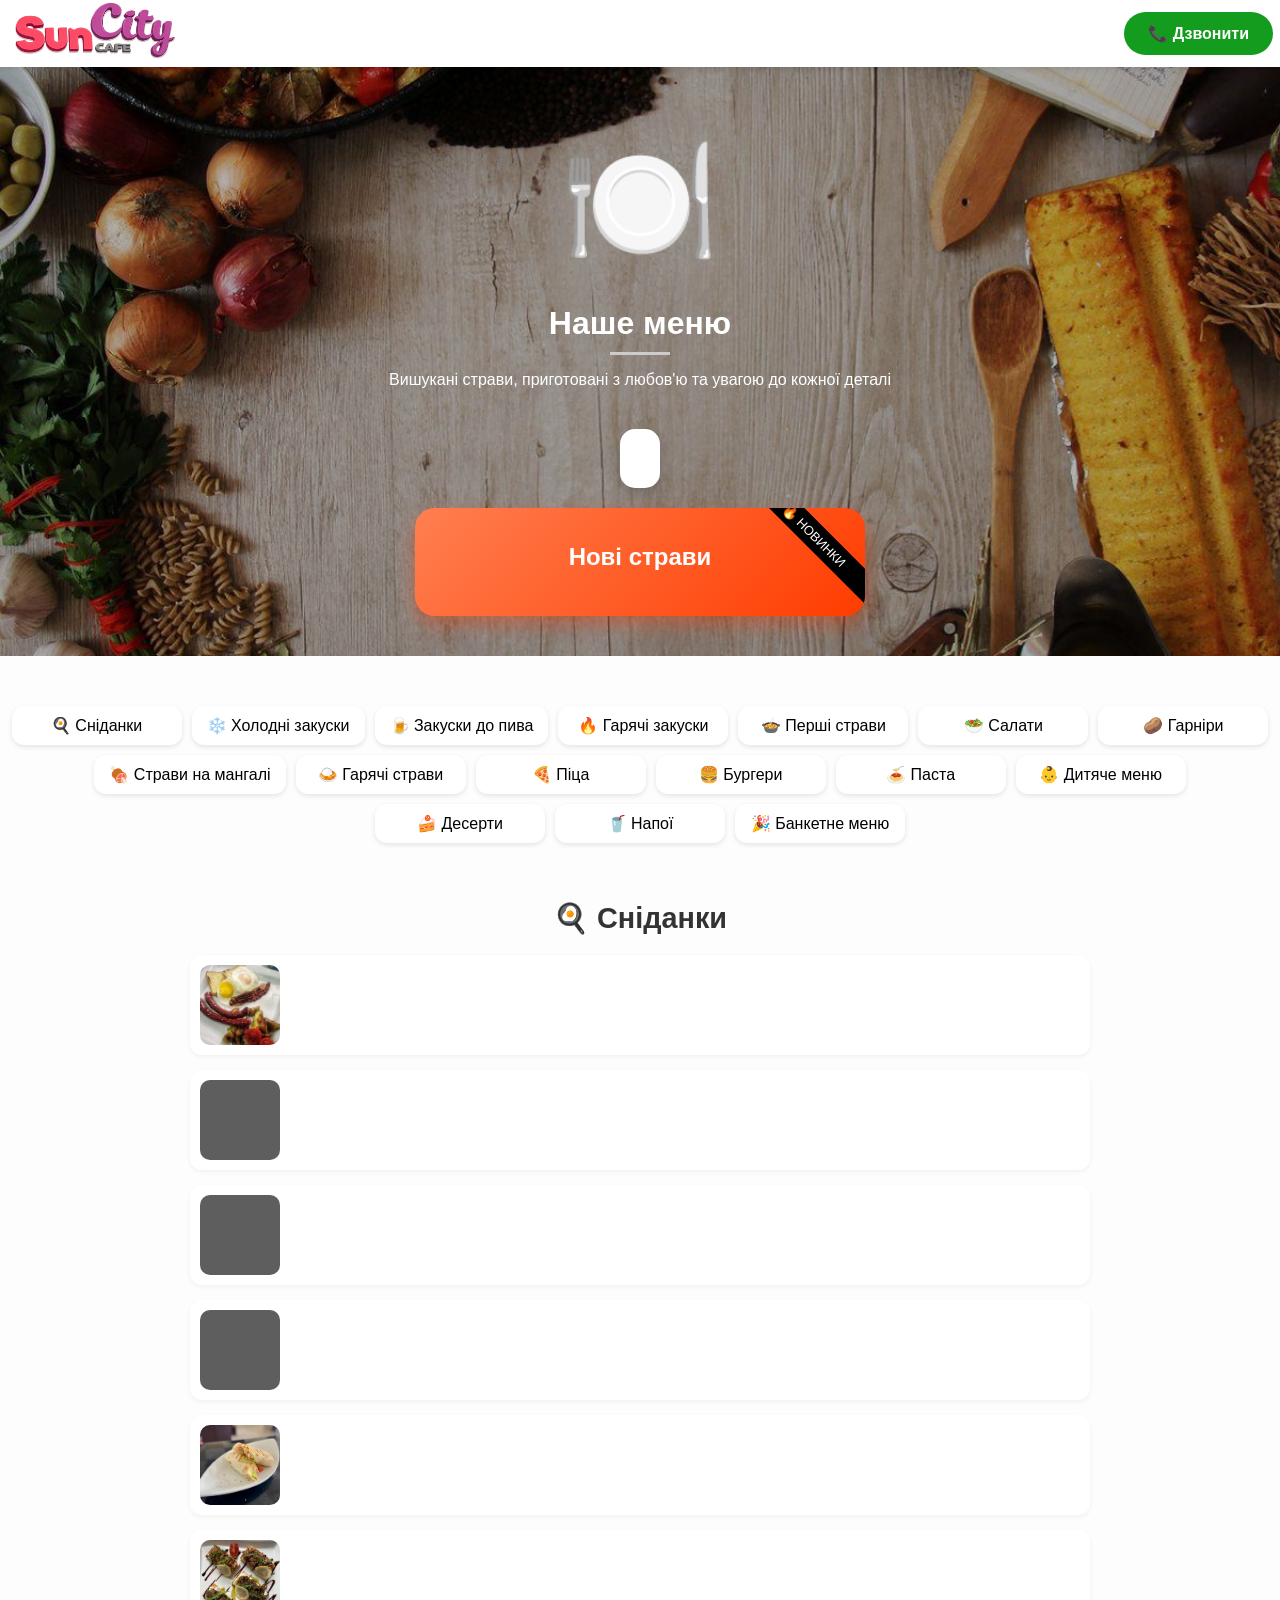
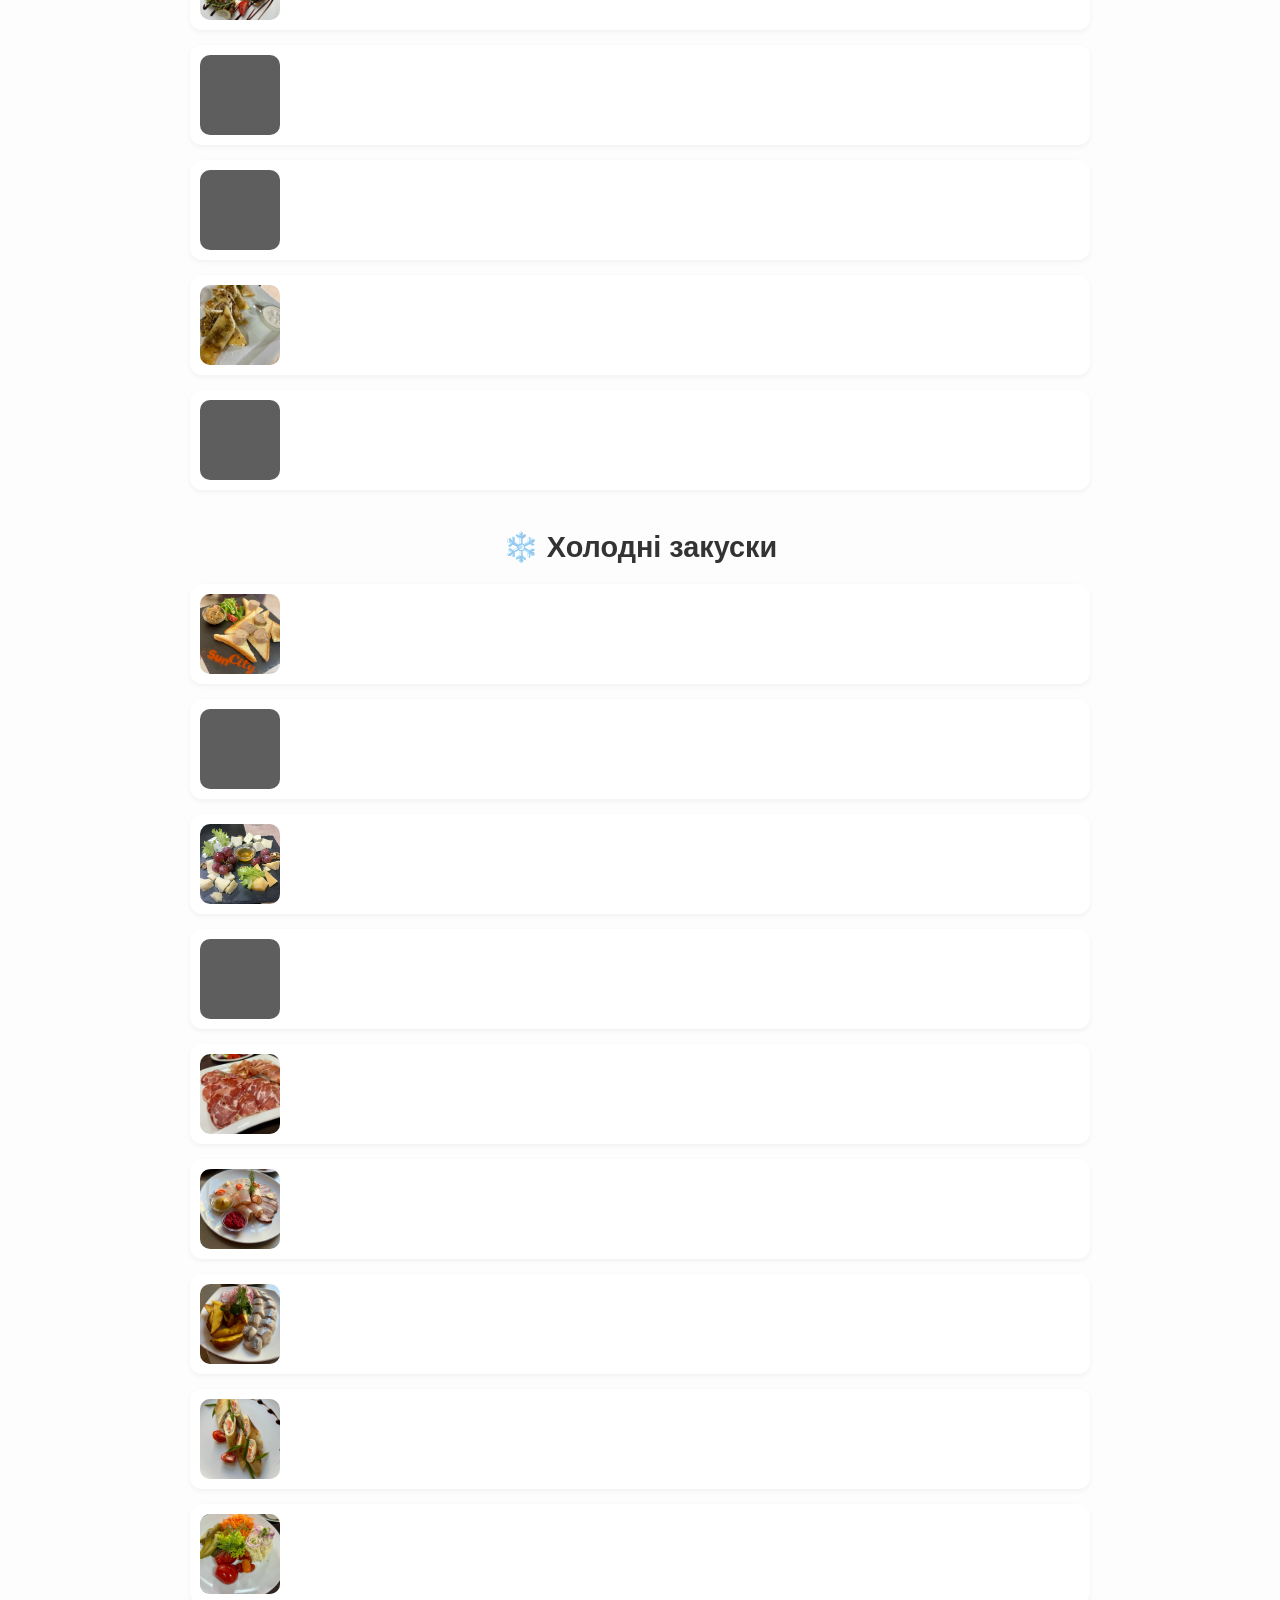
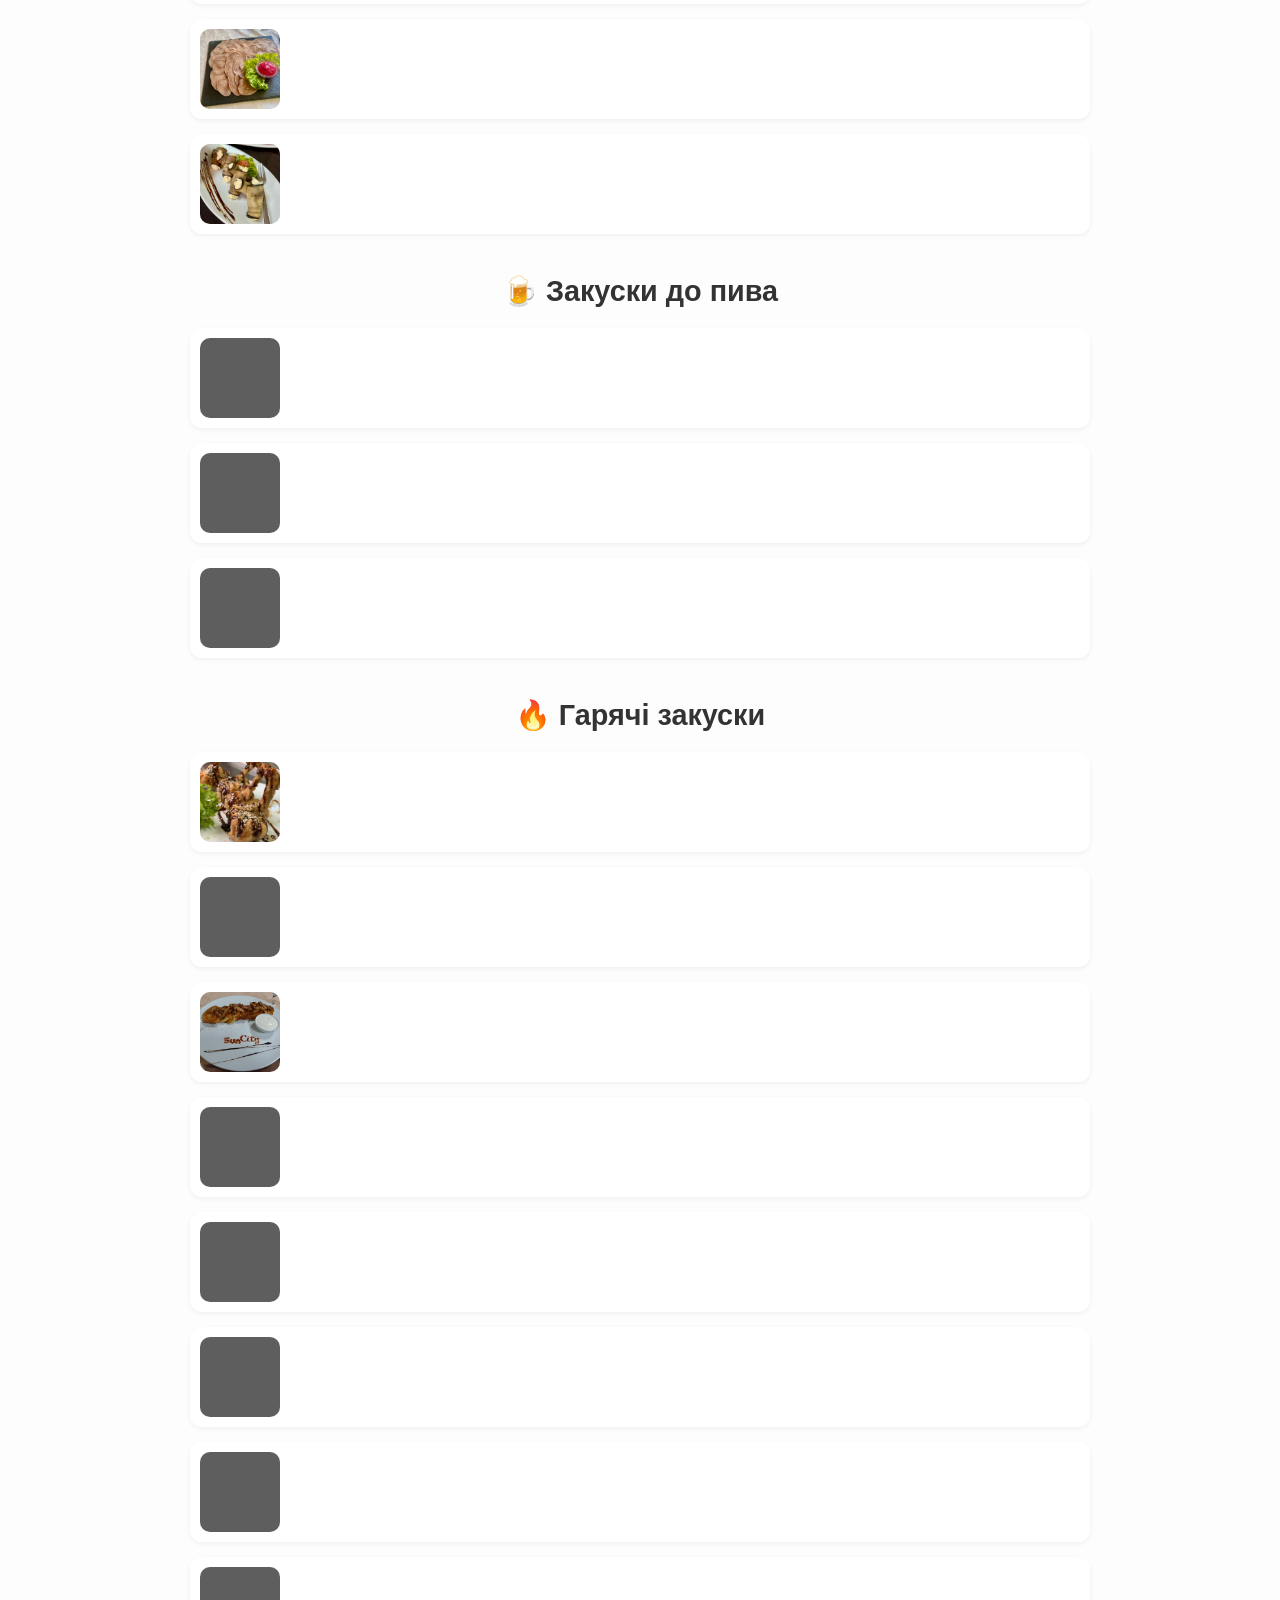
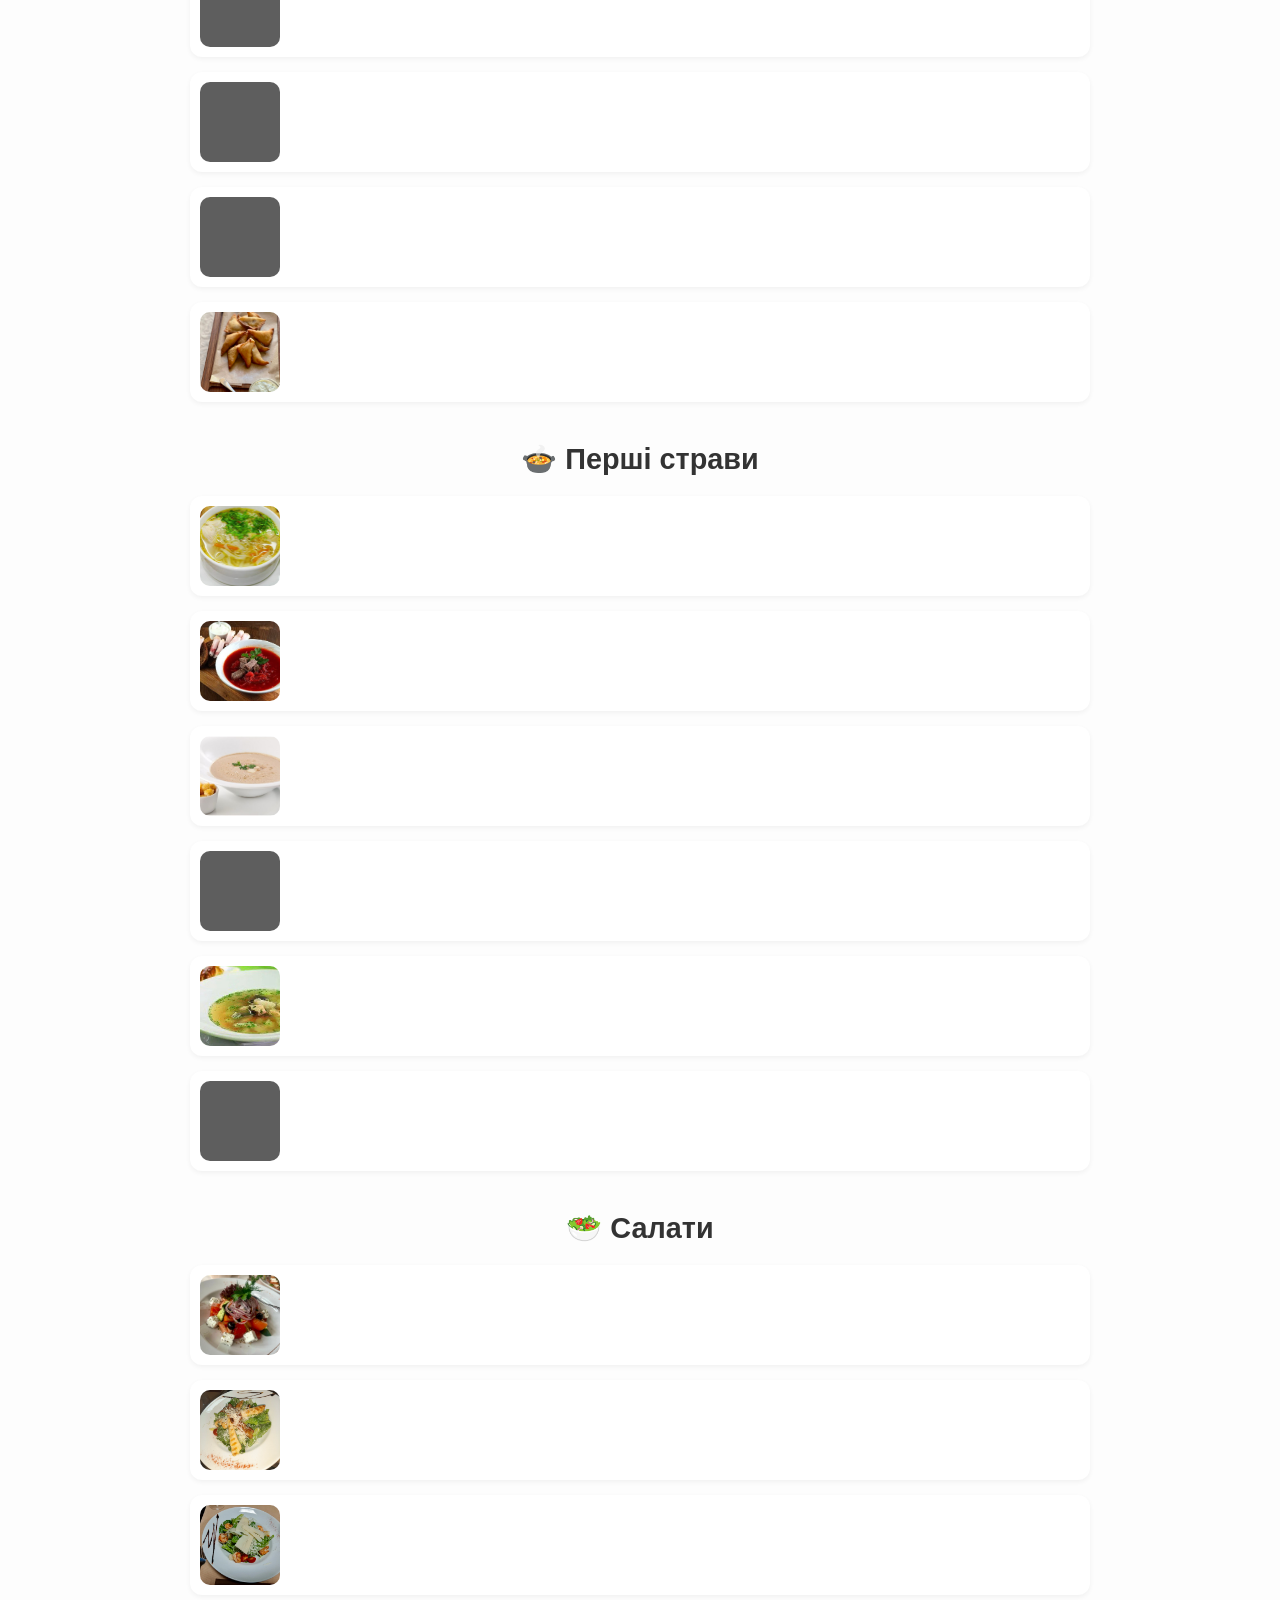
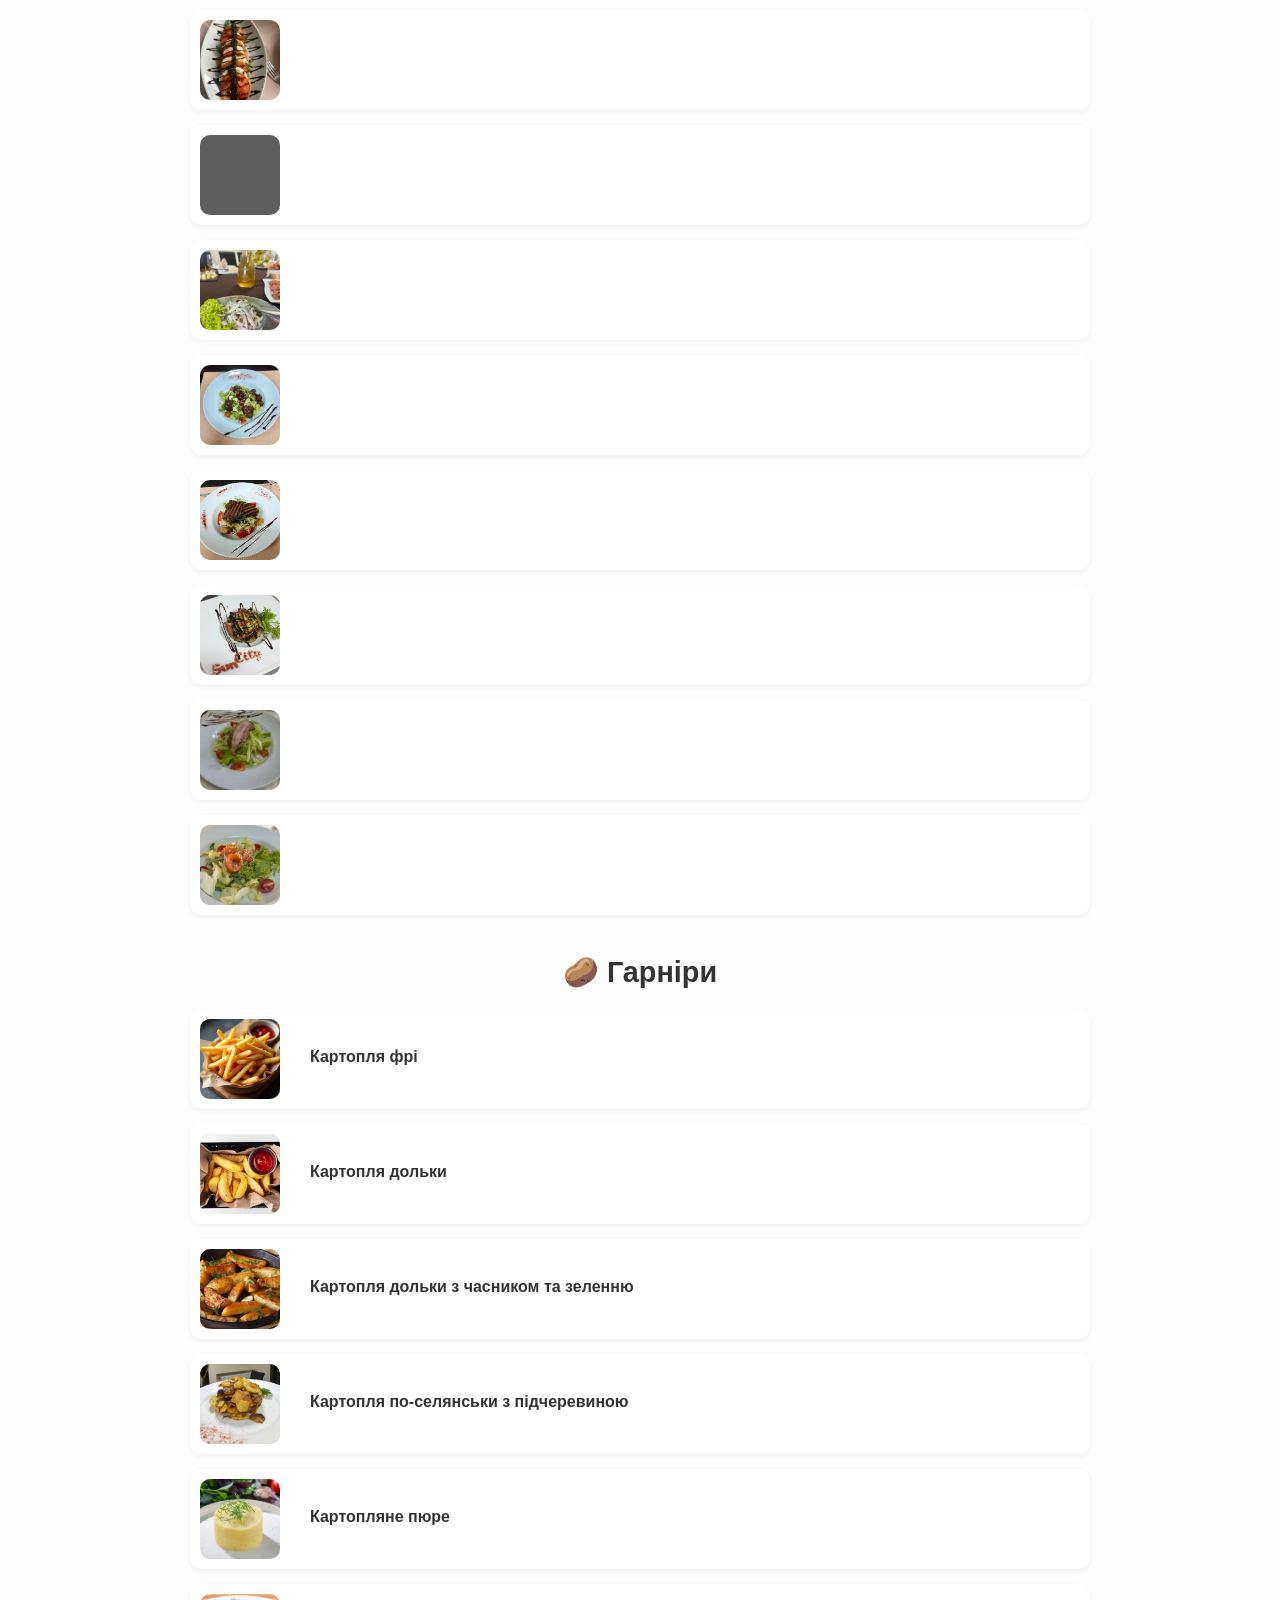
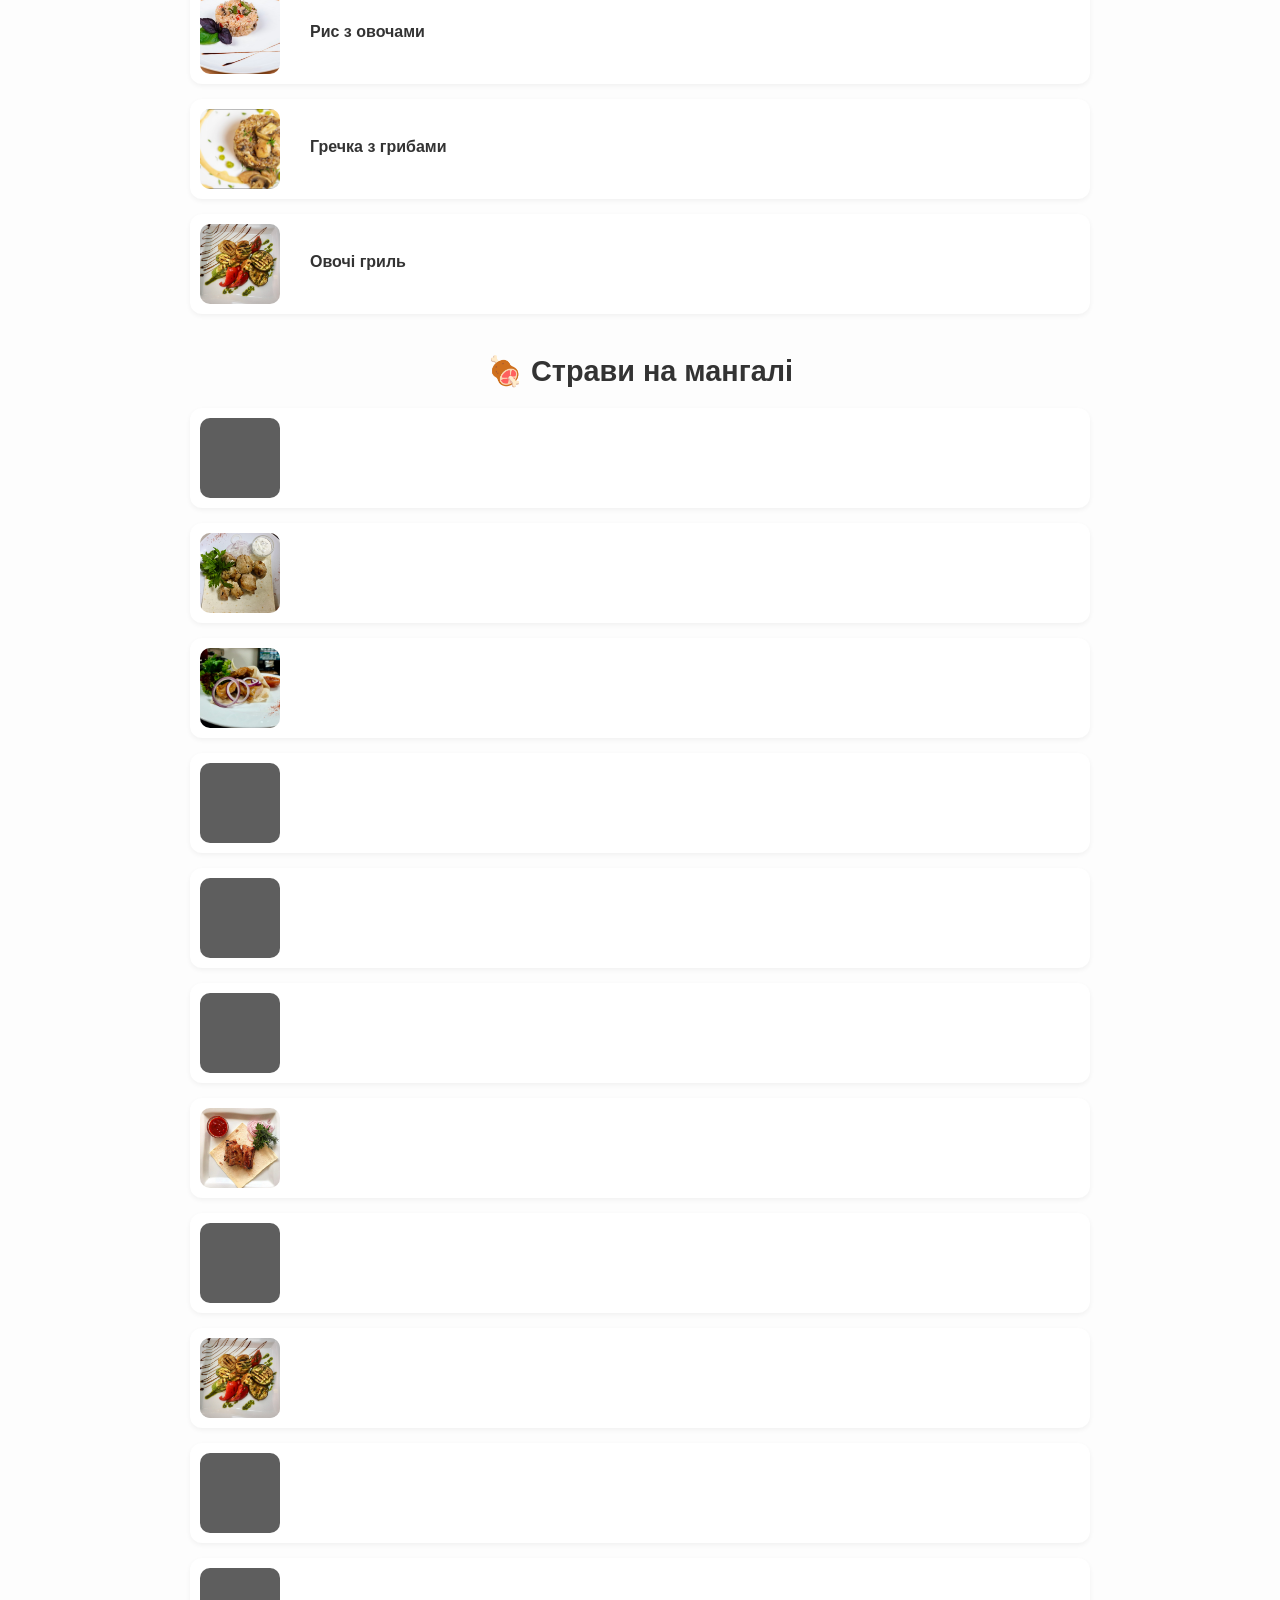
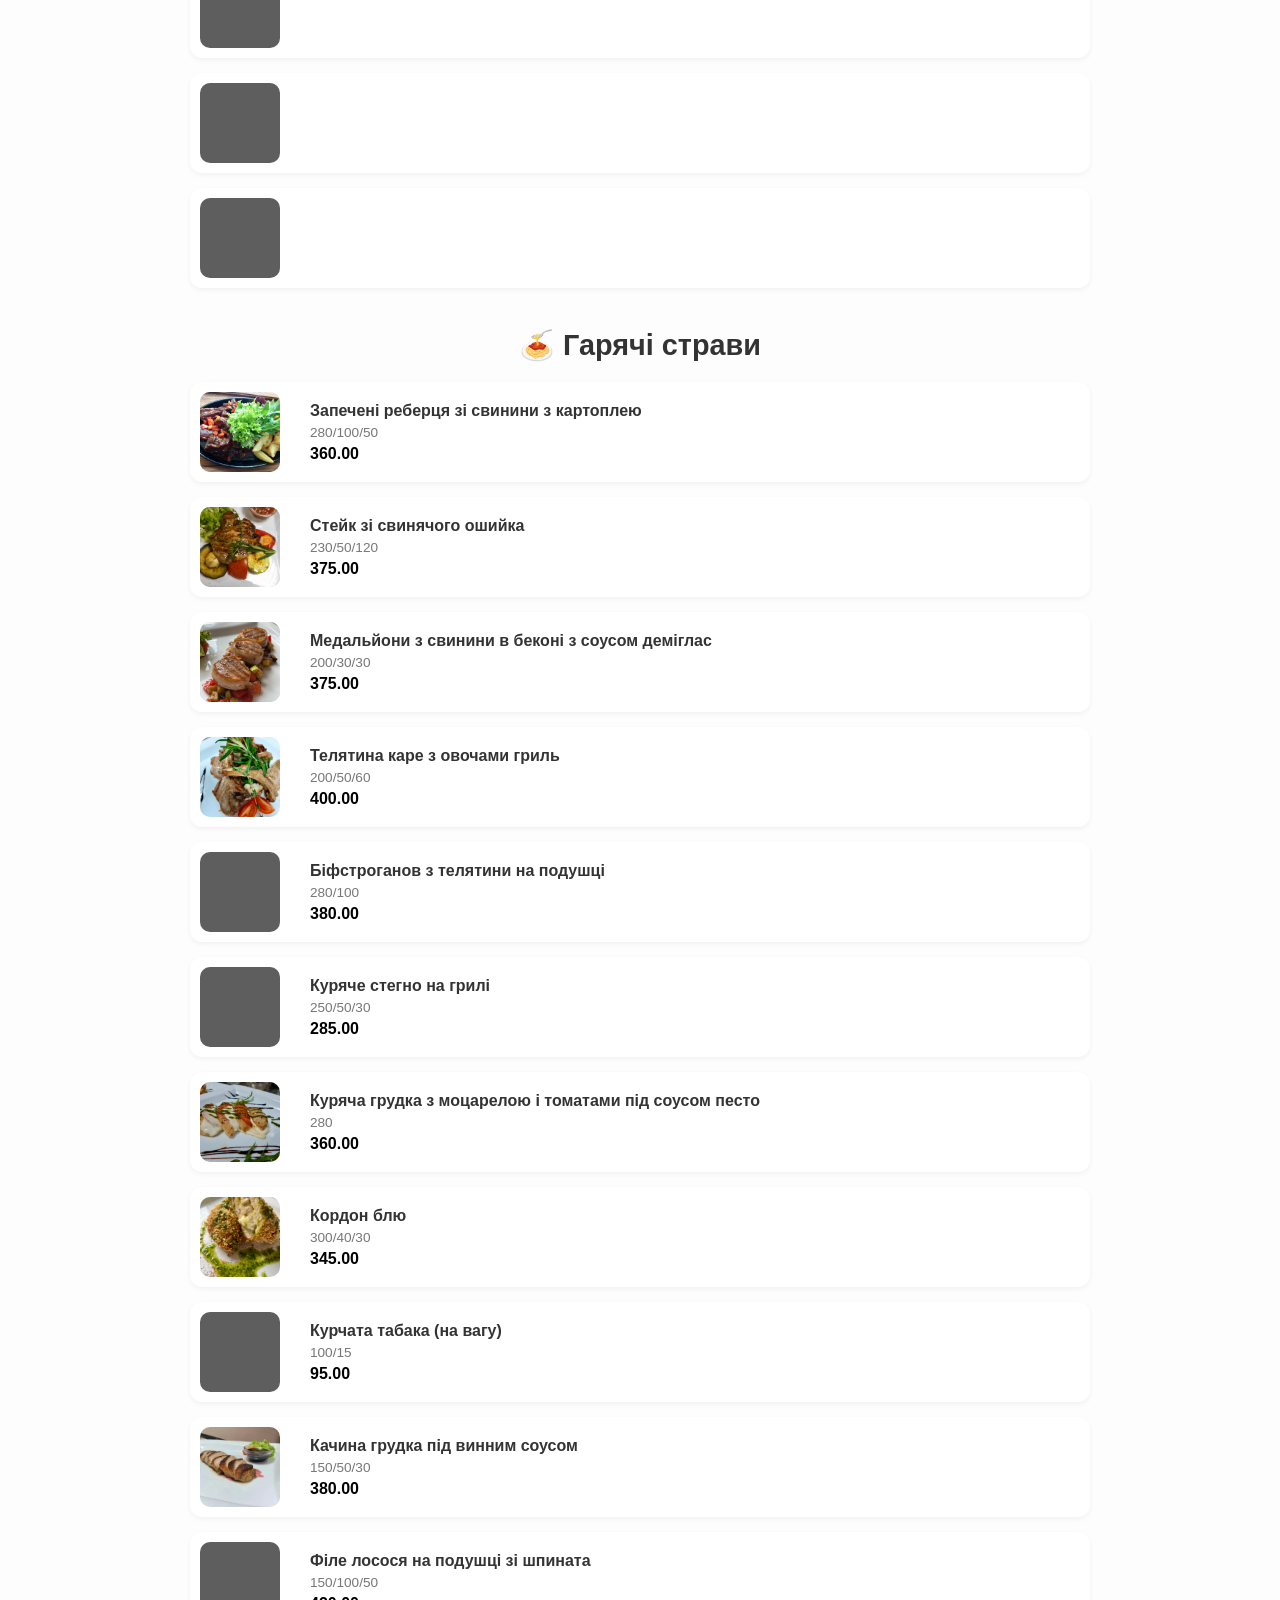
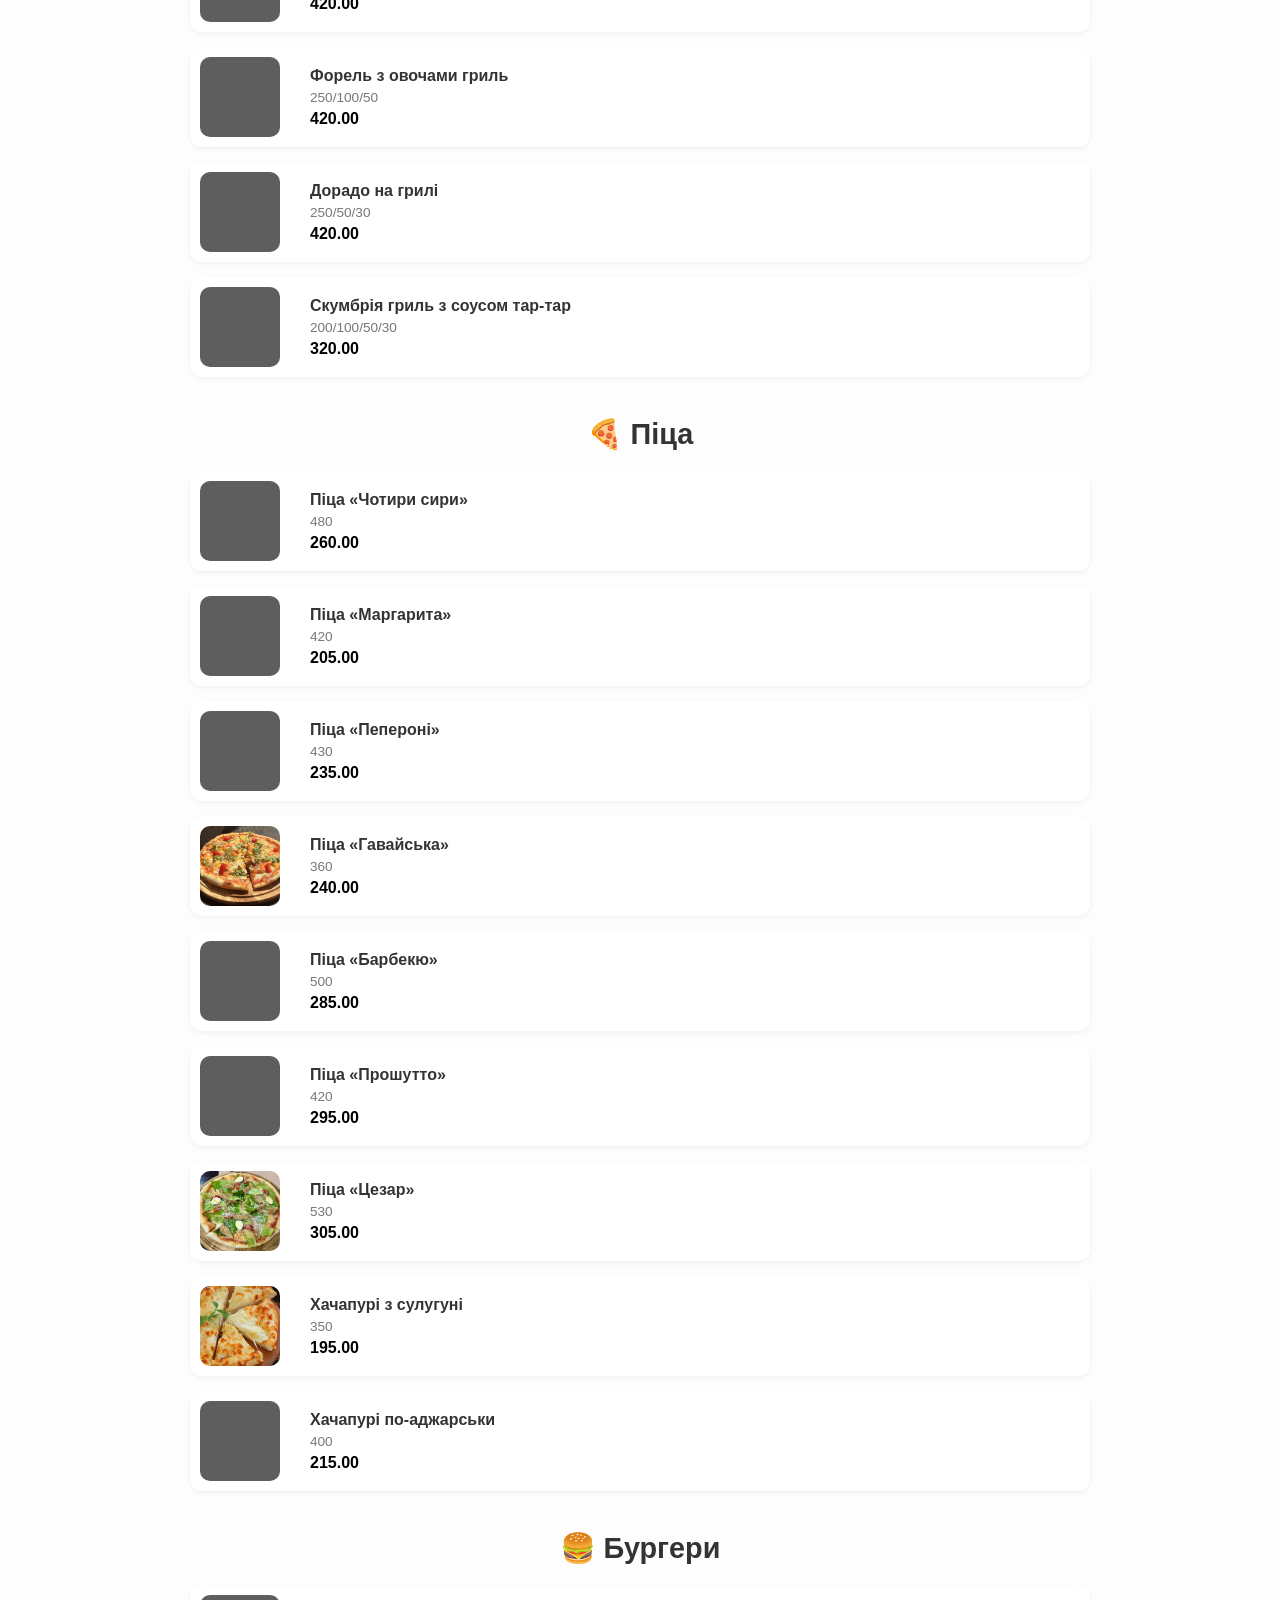
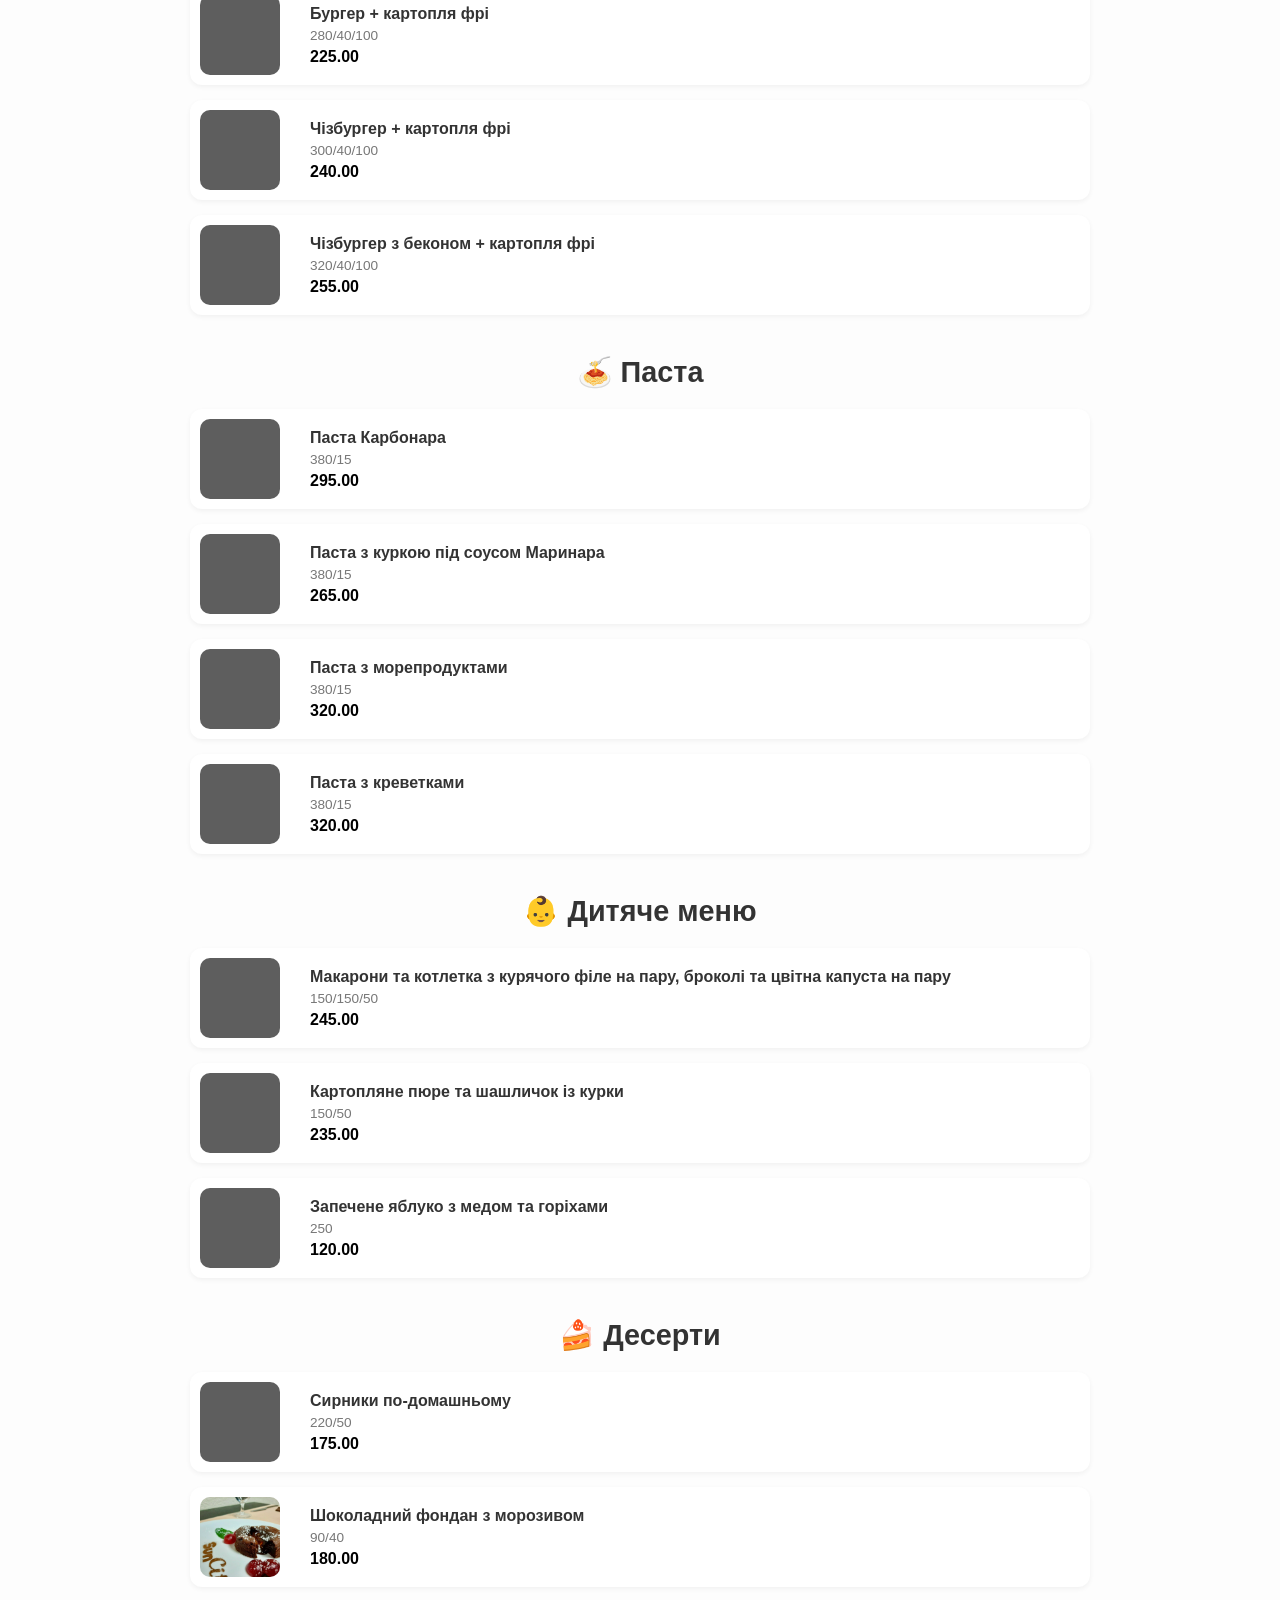
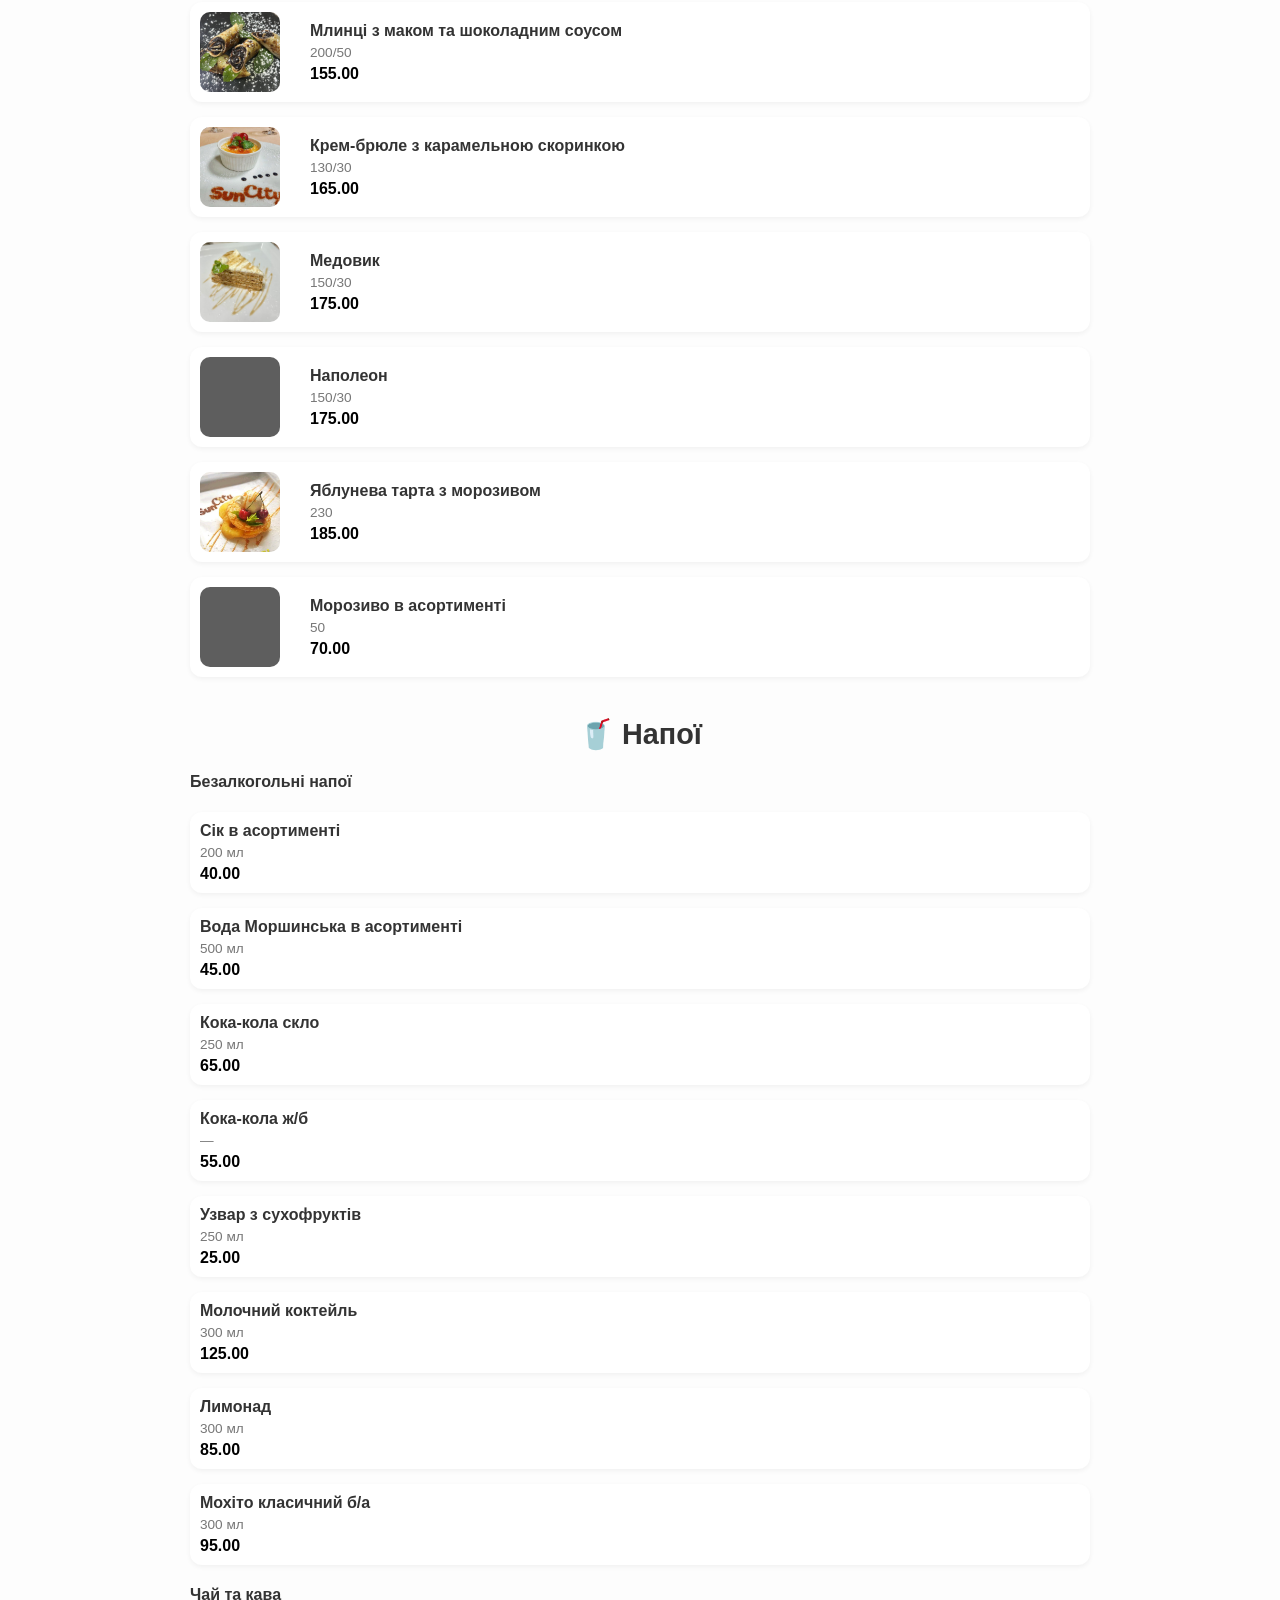
==== menu.html @ d8976145 "Add files via upload" ====
<!DOCTYPE html>
<html lang="uk">
<head>
  <meta charset="UTF-8">
  <meta name="viewport" content="width=device-width, initial-scale=1.0">
  <title>Sun City Menu</title>

  <link rel="stylesheet" href="style.css">
  <script src="script.js" defer></script>

<style>
  /* ===== Base ===== */
  body {
    font-family: Arial, sans-serif;
    margin: 0;
    padding: 0;
    background: #fdfdfd;
    color: #333;
  }

  .logo {
    font-weight: bold;
    font-size: 1.5rem;
  }

    .btn-call {
      text-decoration: none;
      background: #ff7f50;
      color: #fff;
      padding: 10px 20px;
      border-radius: 6px;
    }

    /* ===== Hero ===== */
    .menu-hero {
      background: #ddd url('images/hall.jpg') center / cover no-repeat;
      height: 300px;
      display: flex;
      justify-content: center;
      align-items: center;
      text-align: center;
      color: #fff;
      position: relative;
    }

    .menu-hero .overlay {
      position: absolute;
      inset: 0;
      background: rgba(0, 0, 0, 0.3);
    }

    .menu-content {
      position: relative;
      z-index: 1;
    }

    .menu-content h1 {
      font-size: 2rem;
      margin-bottom: 10px;
    }

    .menu-divider {
      width: 60px;
      height: 3px;
      background: #ccc;
      margin: 10px auto;
      border: none;
    }

    /* ===== Promo lunch ===== */
    .promo-lunch {
      display: flex;
      justify-content: center;
      margin: 20px;
    }

    .lunch-card {
      background: #fff;
      padding: 20px;
      border-radius: 15px;
      width: 80%;
      max-width: 600px;
      box-shadow: 0 3px 8px rgba(0, 0, 0, 0.1);
      text-align: center;
    }

    .lunch-card h2 {
      margin-bottom: 5px;
    }

    .lunch-card .price {
      font-weight: bold;
      font-size: 1.2rem;
      margin-top: 10px;
    }

    /* ===== Mini cards ===== */
    .mini-cards {
      display: flex;
      flex-wrap: wrap;
      justify-content: center;
      gap: 10px;
      margin: 20px 0;
    }

    .mini-card {
      background: #fff;
      padding: 10px 15px;
      border-radius: 12px;
      cursor: pointer;
      box-shadow: 0 2px 5px rgba(0, 0, 0, 0.1);
      transition: transform 0.2s;
    }

    .mini-card:hover {
      transform: scale(1.05);
    }

    /* ===== Menu ===== */
    .menu-items {
      max-width: 900px;
      margin: 0 auto;
      padding: 0 15px;
    }

    .category {
      margin-bottom: 40px;
    }

    .category h3 {
      font-size: 1.8rem;
      margin-bottom: 20px;
      text-align: center;
    }

    .menu-item {
      display: flex;
      align-items: center;
      background: #fff;
      margin-bottom: 15px;
      padding: 10px;
      border-radius: 12px;
      box-shadow: 0 2px 5px rgba(0, 0, 0, 0.05);
    }

    .menu-item img {
      width: 80px;
      height: 80px;
      border-radius: 10px;
      object-fit: cover;
      margin-right: 15px;
      background: #ccc; /* заглушка */
    }

    .item-info h4 {
      margin: 0 0 5px 0;
    }

    .item-info .weight {
      font-size: 0.85rem;
      color: #777;
      margin-bottom: 5px;
    }

    .item-info .price {
      font-weight: bold;
      font-size: 1rem;
    }

    /* ===== Footer CTA ===== */
    .menu-footer-cta {
      background: #222 url('images/placeholder-footer.jpg') center / cover no-repeat;
      color: #fff;
      text-align: center;
      padding: 60px 20px;
    }

    .menu-footer-cta h2 {
      font-size: 2rem;
      font-weight: 700;
      margin-bottom: 15px;
    }

    .menu-footer-cta p {
      font-size: 1rem;
      margin-bottom: 25px;
    }

    .menu-footer-cta .btn {
      text-decoration: none;
      border-radius: 6px;
      padding: 12px 30px;
      margin: 0 5px;
      display: inline-block;
    }

    .menu-footer-cta .btn-primary {
      background: #ff7f50;
      color: #fff;
    }

    .menu-footer-cta .btn-outline {
      border: 2px solid #fff;
      color: #fff;
      background: transparent;
    }

   /* ===== Mobile ===== */
@media (max-width: 768px) {
  .menu-item {
    flex-direction: row; /* горизонтально */
    align-items: center;
    gap: 10px;           /* отступ между картинкой и информацией */
    padding: 10px;
  }

  .menu-item img {
    width: 100px;       /* чуть больше для мобильного */
    height: 100px;
    margin: 0;          /* убираем нижний margin */
  }

  .item-info {
    display: flex;
    flex-direction: column; /* инфа под инфой справа от картинки */
    justify-content: center;
  }

  .item-info h4 {
    font-size: 1rem;
    margin-bottom: 5px;
  }

  .item-info .weight {
    font-size: 0.85rem;
    color: #777;
    margin-bottom: 5px;
  }

  .item-info .price {
    font-weight: bold;
    font-size: 1rem;
  }
.mini-cards {
   flex-direction: column;
    align-items: center; } 
  }
  /* Обёртка */
.complex-wrapper {
  display: flex;
  justify-content: center;
  gap: 20px;
  flex-wrap: wrap;
  margin-top: 20px;
}

/* Новинки — яркая карточка */
.new-items-card {
  position: relative;
  background: linear-gradient(135deg, #ff7f50, #ff3c00);
  color: #fff;
  padding: 25px;
  border-radius: 20px;
  max-width: 400px;
  width: 100%;
  box-shadow: 0 8px 20px rgba(255, 60, 0, 0.4);
  text-align: center;
  overflow: hidden;
}

/* Бейдж */
.new-items-card .badge {
  position: absolute;
  top: 15px;
  right: -40px;
  background: #000;
  color: #fff;
  padding: 5px 50px;
  font-size: 0.8rem;
  transform: rotate(45deg);
}

/* Текст */
.new-items-card h2 {
  margin-top: 10px;
  font-size: 1.5rem;
}

.new-items-card .price {
  font-weight: bold;
  font-size: 1.3rem;
  margin-top: 10px;
}

/* Hover эффект */
.new-items-card:hover {
  transform: scale(1.05);
  transition: 0.3s;
}

/* 📱 Мобилка */
@media (max-width: 768px) {
  .complex-wrapper {
    flex-direction: column;
    align-items: center;
  }
}
 </style>
</head>   
<body> 
 <header> 
 <div class="logo">
   <img src="images/logo.jpg" alt="SUN CITY">
  </div>
 <a href="tel:0689346464" class="btn-call">📞 Дзвонити</a>
</header> 
<!-- Hero / Наше меню -->
<section class="menu-hero">
  <div class="overlay"></div>

  <div class="menu-content">
    <div class="icon">🍽️</div>
    <h1>Наше меню</h1>
    <hr class="menu-divider">
    <p>Вишукані страви, приготовані з любов'ю та увагою до кожної деталі</p>

    <!-- ОБЁРТКА ДЛЯ 2 КАРТОЧЕК -->
    <div class="complex-wrapper">

      <!-- Комплексный обед -->
      <div class="complex-lunch-card" data-id="complex-lunch">
        <h2></h2>
        <p class="composition"></p>
        <p class="price"></p>
      </div>

      <!-- Новинки -->
      <div class="new-items-card">
        <div class="badge">🔥 НОВИНКИ</div>
        <h2>Нові страви</h2>
        <div class="new-items-list"></div>
      </div>

    </div>

  </div>
</section>




<style>
/* Hero фон уже есть, overlay для затемнения */
.menu-hero {
  background: #ddd url('images/hall.jpg') center/cover no-repeat;
  height: auto;
  padding: 60px 20px 40px 20px; /* чтобы была высота и место под карточку */
  display: flex;
  justify-content: center;
  align-items: flex-start; /* начало сверху */
  text-align: center;
  color: #fff;
  position: relative;
}

.menu-content {
  position: relative;
  z-index: 1;
  max-width: 900px; /* чтобы не растягивалось */
  margin: 0 auto;
}

.complex-lunch-card {
  background: #fff; /* белый фон */
  color: #000;      /* текст чёрный */
  padding: 20px;
  border-radius: 15px;
  max-width: 400px;
  margin: 20px auto 0 auto; /* центрирование и отступ сверху */
  box-shadow: 0 4px 12px rgba(0,0,0,0.2);
}
.complex-lunch-card h2 {
  margin: 0 0 10px 0;
}
.complex-lunch-card .price {
  font-weight: bold;
  font-size: 1.2rem;
  margin-top: 10px;
}
.new-items-list {
  margin-top: 15px;
}

.new-item {
  display: flex;
  justify-content: space-between;
  align-items: center;
  padding: 10px 0;
  border-bottom: 1px solid rgba(255,255,255,0.3);
}

.new-item .left {
  flex: 2;
  text-align: left;
}

.new-item .center {
  flex: 1;
  text-align: center;
  opacity: 0.8;
}

.new-item .right {
  flex: 1;
  text-align: right;
  font-weight: bold;
}
</style> 
<div class="mini-cards-wrapper">

  <!-- Левая стрелка 
  <button class="scroll-arrow left" aria-label="Scroll left">‹</button>-->

  <!-- Ряд мини-карточек -->
  <div class="mini-cards">
    <div class="mini-card" onclick="document.getElementById('breakfast').scrollIntoView({behavior: 'smooth'})">🍳 Сніданки</div>
    <div class="mini-card" onclick="document.getElementById('cold-snacks').scrollIntoView({behavior: 'smooth'})">❄️ Холодні закуски</div>
    <div class="mini-card" onclick="document.getElementById('beer-snacks').scrollIntoView({behavior: 'smooth'})">🍺 Закуски до пива</div>
    <div class="mini-card" onclick="document.getElementById('hot-snacks').scrollIntoView({behavior: 'smooth'})">🔥 Гарячі закуски</div>
    <div class="mini-card" onclick="document.getElementById('soups').scrollIntoView({behavior: 'smooth'})">🍲 Перші страви</div>
    <div class="mini-card" onclick="document.getElementById('salads').scrollIntoView({behavior: 'smooth'})">🥗 Салати</div>
    <div class="mini-card" onclick="document.getElementById('garnish').scrollIntoView({behavior: 'smooth'})">🥔 Гарніри</div>
    <div class="mini-card" onclick="document.getElementById('grill').scrollIntoView({behavior: 'smooth'})">🍖 Страви на мангалі</div>
    <div class="mini-card" onclick="document.getElementById('hotdishes').scrollIntoView({behavior: 'smooth'})">🍛 Гарячі страви</div>
    <div class="mini-card" onclick="document.getElementById('pizza').scrollIntoView({behavior: 'smooth'})">🍕 Піца</div>
    <div class="mini-card" onclick="document.getElementById('burgers').scrollIntoView({behavior: 'smooth'})">🍔 Бургери</div>
    <div class="mini-card" onclick="document.getElementById('pasta').scrollIntoView({behavior: 'smooth'})">🍝 Паста</div>
    <div class="mini-card" onclick="document.getElementById('kids').scrollIntoView({behavior: 'smooth'})">👶 Дитяче меню</div>
    <div class="mini-card" onclick="document.getElementById('desserts').scrollIntoView({behavior: 'smooth'})">🍰 Десерти</div>
    <div class="mini-card" onclick="document.getElementById('drinks').scrollIntoView({behavior: 'smooth'})">🥤 Напої</div>
    <div class="mini-card" onclick="document.getElementById('banquet').scrollIntoView({behavior: 'smooth'})">🎉 Банкетне меню</div>
  </div>

  <!-- Правая стрелка 
  <button class="scroll-arrow right" aria-label="Scroll right">›</button>-->

  <!-- Фейковый скроллбар -->
  <div class="fake-scrollbar">
    <div class="fake-thumb"></div>
  </div>
<script>
document.addEventListener("DOMContentLoaded", () => {
  const container = document.querySelector(".mini-cards");
  const scrollbar = document.querySelector(".fake-scrollbar");
  const thumb = document.querySelector(".fake-thumb");

  function updateThumb() {
    const visibleRatio = container.clientWidth / container.scrollWidth;
    const thumbWidth = Math.max(visibleRatio * scrollbar.clientWidth, 30);

    thumb.style.width = thumbWidth + "px";

    const maxScrollLeft = container.scrollWidth - container.clientWidth;
    const maxThumbLeft = scrollbar.clientWidth - thumbWidth;

    const scrollRatio = container.scrollLeft / maxScrollLeft;
    thumb.style.left = scrollRatio * maxThumbLeft + "px";
  }

  container.addEventListener("scroll", updateThumb);
  window.addEventListener("resize", updateThumb);

  updateThumb();
});
</script>

</div>


<!-- Menu Items -->
<section class="menu-items">
<!-- 🍳 Сніданки -->
<article class="category" id="breakfast">
  <h3>🍳 Сніданки</h3>

  <div class="menu-list">

    <div class="menu-item" data-id="breakfast-1">
      <img src="images/Яєчня по англійській.jpg" alt="Яєчня по-англійськи" loading="lazy">
      <div class="item-info">
        <h4 class="item-title"></h4>
        <p class="weight"></p>
        <p class="price"></p>
      </div>
    </div>

    <div class="menu-item" data-id="breakfast-2">
      <img src="images/placeholder.jpg" alt="Омлет з двох яєць" loading="lazy">
      <div class="item-info">
        <h4 class="item-title"></h4>
        <p class="weight"></p>
        <p class="price"></p>
      </div>
    </div>

   <div class="menu-item" data-id="breakfast-3">
      <img src="images/placeholder.jpg" alt="Ліниві вареники (солодкі)" loading="lazy">
      <div class="item-info">
        <h4 class="item-title"></h4>
        <p class="weight"></p>
        <p class="price"></p>
      </div>
    </div>

    <div class="menu-item" data-id="breakfast-4">
      <img src="images/placeholder.jpg" alt="Тост з куркою гриль та яйцем пашот" loading="lazy">
      <div class="item-info">
        <h4 class="item-title"></h4>
        <p class="weight"></p>
        <p class="price"></p>
      </div>
    </div>

    <div class="menu-item" data-id="breakfast-5">
      <img src="images/Рол з куркою та овочами.jpg" alt="Рол з куркою та овочами" loading="lazy">
      <div class="item-info">
        <h4 class="item-title"></h4>
        <p class="weight"></p>
        <p class="price"></p>
      </div>
    </div>

    <div class="menu-item" data-id="breakfast-6">
      <img src="images/Дует Брускет.jpg" alt="Дует брускет" loading="lazy">
      <div class="item-info">
        <h4 class="item-title"></h4>
        <p class="weight"></p>
        <p class="price"></p>
      </div>
    </div>

    <div class="menu-item" data-id="breakfast-7">
      <img src="images/placeholder.jpg" alt="Млинці з джемом" loading="lazy">
      <div class="item-info">
        <h4 class="item-title"></h4>
        <p class="weight"></p>
        <p class="price"></p>
      </div>
    </div>

    <div class="menu-item" data-id="breakfast-8">
      <img src="images/placeholder.jpg" alt="Млинці з яблуками" loading="lazy">
      <div class="item-info">
        <h4 class="item-title"></h4>
        <p class="weight"></p>
        <p class="price"></p>
      </div>
    </div>

    <div class="menu-item" data-id="breakfast-9">
      <img src="images/Млинці з сиром.jpg" alt="Млинці з сиром" loading="lazy">
      <div class="item-info">
        <h4 class="item-title"></h4>
        <p class="weight"></p>
        <p class="price"></p>
      </div>
    </div>

    <div class="menu-item" data-id="breakfast-10">
      <img src="images/placeholder.jpg" alt="Хліб" loading="lazy">
      <div class="item-info">
        <h4 class="item-title"></h4>
        <p class="weight"></p>
        <p class="price"></p>
      </div>
    </div>

  </div>
</article>


<!-- ❄️ Холодні закуски -->
<article class="category" id="cold-snacks">
  <h3>❄️ Холодні закуски</h3>

  <div class="menu-item" data-id="cold-snacks-1">
    <img src="images/Парфе з качиної печінки.jpg" alt="Парфе з качиної печінки" loading="lazy">
    <div class="item-info">
      <h4></h4>
      <p class="weight"></p>
      <p class="price"></p>
    </div>
  </div>

  <div class="menu-item" data-id="cold-snacks-2">
    <img src="images/placeholder.jpg" alt="Тар-тар з лосося" loading="lazy">
    <div class="item-info">
      <h4></h4>
      <p class="weight"></p>
      <p class="price"></p>
    </div>
  </div>

  <div class="menu-item" data-id="cold-snacks-3">
    <img src="images/Сирна Європа.jpg" alt="Сирна Європа" loading="lazy">
    <div class="item-info">
      <h4></h4>
      <p class="weight"></p>
      <p class="price"></p>
    </div>
  </div>

  <div class="menu-item" data-id="cold-snacks-4">
    <img src="images/placeholder.jpg" alt="Сирна Україна" loading="lazy">
    <div class="item-info">
      <h4></h4>
      <p class="weight"></p>
      <p class="price"></p>
    </div>
  </div>

  <div class="menu-item" data-id="cold-snacks-5">
    <img src="images/Мʼясна Європа.jpg" alt="М’ясна Європа" loading="lazy">
    <div class="item-info">
      <h4></h4>
      <p class="weight"></p>
      <p class="price"></p>
    </div>
  </div>

  <div class="menu-item" data-id="cold-snacks-6">
    <img src="images/Асорті сала.jpg" alt="Асорті з сала" loading="lazy">
    <div class="item-info">
      <h4></h4>
      <p class="weight"></p>
      <p class="price"></p>
    </div>
  </div>

  <div class="menu-item" data-id="cold-snacks-7">
    <img src="images/Оселедець або скумбрія власного посолу.jpg" alt="Оселедець або скумбрія власного посолу  з картоплею та мар. цибулею" loading="lazy">
    <div class="item-info">
      <h4></h4>
      <p class="weight"></p>
      <p class="price"></p>
    </div>
  </div>

  <div class="menu-item" data-id="cold-snacks-8">
    <img src="images/Млинці з лососем.jpg" alt="Млинці з лососем" loading="lazy">
    <div class="item-info">
      <h4></h4>
      <p class="weight"></p>
      <p class="price"></p>
    </div>
  </div>

  <div class="menu-item" data-id="cold-snacks-9">
    <img src="images/Домашні соління.jpg" alt="Домашні соління" loading="lazy">
    <div class="item-info">
      <h4></h4>
      <p class="weight"></p>
      <p class="price"></p>
    </div>
  </div>

  <div class="menu-item" data-id="cold-snacks-10">
    <img src="images/Язик телячий з хроном.jpg" alt="Язик телячий з хроном" loading="lazy">
    <div class="item-info">
      <h4></h4>
      <p class="weight"></p>
      <p class="price"></p>
    </div>
  </div>

  <div class="menu-item" data-id="cold-snacks-11">
    <img src="images/Рулетики з баклажанів.jpg" alt="Рулетики з баклажанів з гострою начинкою" loading="lazy">
    <div class="item-info">
      <h4></h4>
      <p class="weight"></p>
      <p class="price"></p>
    </div>
  </div>
</article>

<!-- 🍺 Закуски до пива -->
<article class="category" id="beer-snacks">
  <h3>🍺 Закуски до пива</h3>

  <div class="menu-item" data-id="beer-snacks-1">
    <img src="images/placeholder.jpg" alt="Ароматні крильця в паніровці" loading="lazy">
    <div class="item-info">
      <h4></h4>
      <p class="weight"></p>
      <p class="price"></p>
    </div>
  </div>

  <div class="menu-item" data-id="beer-snacks-2">
    <img src="images/placeholder.jpg" alt="Курячі нагетси Панко" loading="lazy">
    <div class="item-info">
      <h4></h4>
      <p class="weight"></p>
      <p class="price"></p>
    </div>
  </div>

  <div class="menu-item" data-id="beer-snacks-3">
    <img src="images/placeholder.jpg" alt="Тарілка пивних ласощів" loading="lazy">
    <div class="item-info">
      <h4></h4>
      <p class="weight"></p>
      <p class="price"></p>
    </div>
  </div>
</article>

<!-- 🔥 Гарячі закуски -->
<article class="category" id="hot-snacks">
  <h3>🔥 Гарячі закуски</h3>

  <div class="menu-item" data-id="hot-snacks-1">
    <img src="images/Крильця теріякі.jpg" alt="Крильця теріякі з мікс салатом" loading="lazy">
    <div class="item-info">
      <h4></h4>
      <p class="weight"></p>
      <p class="price"></p>
    </div>
  </div>

  <div class="menu-item" data-id="hot-snacks-2">
    <img src="images/placeholder.jpg" alt="Лаваш з сиром сулугуні" loading="lazy">
    <div class="item-info">
      <h4></h4>
      <p class="weight"></p>
      <p class="price"></p>
    </div>
  </div>

  <div class="menu-item" data-id="hot-snacks-3">
    <img src="images/Деруни з грибамишварками.jpg" alt="Деруни з грибами / шкварками" loading="lazy">
    <div class="item-info">
      <h4></h4>
      <p class="weight"></p>
      <p class="price"></p>
    </div>
  </div>

  <div class="menu-item" data-id="hot-snacks-4">
    <img src="images/placeholder.jpg" alt="Креветки Батерфляй" loading="lazy">
    <div class="item-info">
      <h4></h4>
      <p class="weight"></p>
      <p class="price"></p>
    </div>
  </div>

  <div class="menu-item" data-id="hot-snacks-5">
    <img src="images/placeholder.jpg" alt="Пательня із свіжиною" loading="lazy">
    <div class="item-info">
      <h4></h4>
      <p class="weight"></p>
      <p class="price"></p>
    </div>
  </div>

  <div class="menu-item" data-id="hot-snacks-6">
    <img src="images/placeholder.jpg" alt="Ковбаски на грилі з аджикою та грінками" loading="lazy">
    <div class="item-info">
      <h4></h4>
      <p class="weight"></p>
      <p class="price"></p>
    </div>
  </div>

  <div class="menu-item" data-id="hot-snacks-7">
    <img src="images/placeholder.jpg" alt="Телячий язик на грилі" loading="lazy">
    <div class="item-info">
      <h4></h4>
      <p class="weight"></p>
      <p class="price"></p>
    </div>
  </div>

  <div class="menu-item" data-id="hot-snacks-8">
    <img src="images/placeholder.jpg" alt="Вареники з м’ясом / картоплею та грибами (сметана/шкварки)" loading="lazy">
    <div class="item-info">
      <h4></h4>
      <p class="weight"></p>
      <p class="price"></p>
    </div>
  </div>

  <div class="menu-item" data-id="hot-snacks-9">
    <img src="images/placeholder.jpg" alt="Пельмені у вершково-сирному соусі та печерицями" loading="lazy">
    <div class="item-info">
      <h4></h4>
      <p class="weight"></p>
      <p class="price"></p>
    </div>
  </div>

  <div class="menu-item" data-id="hot-snacks-10">
    <img src="images/placeholder.jpg" alt="Баклажан запечений з моцарелою" loading="lazy">
    <div class="item-info">
      <h4></h4>
      <p class="weight"></p>
      <p class="price"></p>
    </div>
  </div>

  <div class="menu-item" data-id="hot-snacks-11">
    <img src="images/Міні чебуреки.jpg" alt="Міні-чебуреки з соусом Сацикі" loading="lazy">
    <div class="item-info">
      <h4></h4>
      <p class="weight"></p>
      <p class="price"></p>
    </div>
  </div>
</article>

<!-- 🍲 Перші страви -->
<article class="category" id="soups">
  <h3>🍲 Перші страви</h3>

  <div class="menu-item" data-id="soups-1">
    <img src="images/кур.бульйон.jpg" alt="Курячий бульйон з сухариками" loading="lazy">
    <div class="item-info">
      <h4></h4>
      <p class="weight"></p>
      <p class="price"></p>
    </div>
  </div>

  <div class="menu-item" data-id="soups-2">
    <img src="images/борщ.jpg" alt="Борщ український з салом та грінками" loading="lazy">
    <div class="item-info">
      <h4></h4>
      <p class="weight"></p>
      <p class="price"></p>
    </div>
  </div>

  <div class="menu-item" data-id="soups-3">
    <img src="images/крем суп гриби.jpg" alt="Крем-суп грибний" loading="lazy">
    <div class="item-info">
      <h4></h4>
      <p class="weight"></p>
      <p class="price"></p>
    </div>
  </div>

  <div class="menu-item" data-id="soups-4">
    <img src="images/placeholder.jpg" alt="Французький цибулевий суп з тостом" loading="lazy">
    <div class="item-info">
      <h4></h4>
      <p class="weight"></p>
      <p class="price"></p>
    </div>
  </div>

  <div class="menu-item" data-id="soups-5">
    <img src="images/юшка рибна.jpg" alt="Юшка рибна" loading="lazy">
    <div class="item-info">
      <h4></h4>
      <p class="weight"></p>
      <p class="price"></p>
    </div>
  </div>

  <div class="menu-item" data-id="soups-6">
    <img src="images/placeholder.jpg" alt="Томатний суп з морепродуктами" loading="lazy">
    <div class="item-info">
      <h4></h4>
      <p class="weight"></p>
      <p class="price"></p>
    </div>
  </div>
</article>


<!-- 🥗 Салати -->
<article class="category" id="salads">
  <h3>🥗 Салати</h3>

  <div class="menu-item" data-id="salads-1">
    <img src="images/С-т Грецький.jpg" alt="Салат «Грецький»" loading="lazy">
    <div class="item-info">
      <h4></h4>
      <p class="weight"></p>
      <p class="price"></p>
    </div>
  </div>

  <div class="menu-item" data-id="salads-2">
    <img src="images/С-т Цезар з куркою.jpg" alt="Салат «Цезар» з куркою та беконом" loading="lazy">
    <div class="item-info">
      <h4></h4>
      <p class="weight"></p>
      <p class="price"></p>
    </div>
  </div>

  <div class="menu-item" data-id="salads-3">
    <img src="images/С-т Цезар з креветками.jpg" alt="Салат «Цезар» з тигровими креветками" loading="lazy">
    <div class="item-info">
      <h4></h4>
      <p class="weight"></p>
      <p class="price"></p>
    </div>
  </div>

  <div class="menu-item" data-id="salads-4">
    <img src="images/С-т Капрезе.jpg" alt="Салат «Капрезе»" loading="lazy">
    <div class="item-info">
      <h4></h4>
      <p class="weight"></p>
      <p class="price"></p>
    </div>
  </div>

  <div class="menu-item" data-id="salads-5">
    <img src="images/placeholder.jpg" alt="Томати з бринзою та базиліком" loading="lazy">
    <div class="item-info">
      <h4></h4>
      <p class="weight"></p>
      <p class="price"></p>
    </div>
  </div>

  <div class="menu-item" data-id="salads-6">
    <img src="images/С-т Мисливець.jpg" alt="Салат «Мисливець»" loading="lazy">
    <div class="item-info">
      <h4></h4>
      <p class="weight"></p>
      <p class="price"></p>
    </div>
  </div>

  <div class="menu-item" data-id="salads-7">
    <img src="images/С-т з курячої печінки.jpg" alt="Теплий салат з курячою печінкою" loading="lazy">
    <div class="item-info">
      <h4></h4>
      <p class="weight"></p>
      <p class="price"></p>
    </div>
  </div>

  <div class="menu-item" data-id="salads-8">
    <img src="images/С-т теплий з мікс овочами і телятиною.jpg" alt="Теплий салат з мікс овочами та телятиною гриль" loading="lazy">
    <div class="item-info">
      <h4></h4>
      <p class="weight"></p>
      <p class="price"></p>
    </div>
  </div>

  <div class="menu-item" data-id="salads-9">
    <img src="images/С-т з овочів гриль.jpg" alt="Теплий салат з овочів гриль" loading="lazy">
    <div class="item-info">
      <h4></h4>
      <p class="weight"></p>
      <p class="price"></p>
    </div>
  </div>

  <div class="menu-item" data-id="salads-10">
    <img src="images/С-т теплий SunCity.jpg" alt="Теплий салат SunCity" loading="lazy">
    <div class="item-info">
      <h4></h4>
      <p class="weight"></p>
      <p class="price"></p>
    </div>
  </div>

  <div class="menu-item" data-id="salads-11">
    <img src="images/Мікс салат з лососем і каперсами.jpg" alt="Мікс салат з лососем та каперсами" loading="lazy">
    <div class="item-info">
      <h4></h4>
      <p class="weight"></p>
      <p class="price"></p>
    </div>
  </div>

</article>
<!-- 🥔 Гарніри -->
<article class="category" id="garnish">
  <h3>🥔 Гарніри</h3>

  <div class="menu-item" data-id="garnish-1">
    <img src="images/фрі.jpg" alt="Картопля фрі " loading="lazy">
    <div class="item-info">
      <h4>Картопля фрі</h4>
      <p class="weight"></p>
      <p class="price"></p>
    </div>
  </div>

  <div class="menu-item" data-id="garnish-2">
    <img src="images/Картопля дольки.jpg" alt="Картопля дольки" loading="lazy">
    <div class="item-info">
      <h4>Картопля дольки</h4>
      <p class="weight"></p>
      <p class="price"></p>
    </div>
  </div>

  <div class="menu-item" data-id="garnish-3">
    <img src="images/дольки часник.jpg" alt="Картопля дольки з часником та зеленню" loading="lazy">
    <div class="item-info">
      <h4>Картопля дольки з часником та зеленню</h4>
      <p class="weight"></p>
      <p class="price"></p>
    </div>
  </div>

  <div class="menu-item" data-id="garnish-4">
    <img src="images/Картопля по селянському з під черевеною.jpg" alt="Картопля по-селянськи з підчеревиною" loading="lazy">
    <div class="item-info">
      <h4>Картопля по-селянськи з підчеревиною</h4>
      <p class="weight"></p>
      <p class="price"></p>
    </div>
  </div>

  <div class="menu-item" data-id="garnish-5">
    <img src="images/пюре.jpg" alt="Картопляне пюре" loading="lazy">
    <div class="item-info">
      <h4>Картопляне пюре</h4>
      <p class="weight"></p>
      <p class="price"></p>
    </div>
  </div>

  <div class="menu-item" data-id="garnish-6">
    <img src="images/рис з овочами.jpg" alt="Рис з овочами" loading="lazy">
    <div class="item-info">
      <h4>Рис з овочами</h4>
      <p class="weight"></p>
      <p class="price"></p>
    </div>
  </div>

  <div class="menu-item" data-id="garnish-7">
    <img src="images/гречка гриби.jpg" alt="Гречка з грибами" loading="lazy">
    <div class="item-info">
      <h4>Гречка з грибами</h4>
      <p class="weight"></p>
      <p class="price"></p>
    </div>
  </div>

  <div class="menu-item" data-id="garnish-8">
    <img src="images/Овочі гриль.jpg" alt="Овочі гриль" loading="lazy">
    <div class="item-info">
      <h4>Овочі гриль</h4>
      <p class="weight"></p>
      <p class="price"></p>
    </div>
  </div>

</article>
<!-- 🍖 Страви на мангалі -->
<article class="category" id="grill">
  <h3>🍖 Страви на мангалі</h3>

  <div class="menu-item" data-id="grill-1">
    <img src="images/placeholder.jpg" alt="Шашлик зі свинини" loading="lazy">
    <div class="item-info">
      <h4></h4>
      <p class="weight"></p>
      <p class="price"></p>
    </div>
  </div>

  <div class="menu-item" data-id="grill-2">
    <img src="images/Шашлик із курячої грудки.jpg" alt="Шашлик з курячої грудки" loading="lazy">
    <div class="item-info">
      <h4></h4>
      <p class="weight"></p>
      <p class="price"></p>
    </div>
  </div>

  <div class="menu-item" data-id="grill-3">
    <img src="images/Ша-к із курячого бедра.jpg" alt="Шашлик з кур. стегна" loading="lazy">
    <div class="item-info">
      <h4></h4>
      <p class="weight"></p>
      <p class="price"></p>
    </div>
  </div>

  <div class="menu-item" data-id="grill-4">
    <img src="images/placeholder.jpg" alt="Мисливські ковбаски на мангалі" loading="lazy">
    <div class="item-info">
      <h4></h4>
      <p class="weight"></p>
      <p class="price"></p>
    </div>
  </div>

  <div class="menu-item" data-id="grill-5">
    <img src="images/placeholder.jpg" alt="Стейк зі свинини на кістці" loading="lazy">
    <div class="item-info">
      <h4></h4>
      <p class="weight"></p>
      <p class="price"></p>
    </div>
  </div>

  <div class="menu-item" data-id="grill-6">
    <img src="images/placeholder.jpg" alt="Каре телятини" loading="lazy">
    <div class="item-info">
      <h4></h4>
      <p class="weight"></p>
      <p class="price"></p>
    </div>
  </div>

  <div class="menu-item" data-id="grill-7">
    <img src="images/Свинячі реберця на мангалі.jpg" alt="Свинячі реберця на мангалі" loading="lazy">
    <div class="item-info">
      <h4></h4>
      <p class="weight"></p>
      <p class="price"></p>
    </div>
  </div>

  <div class="menu-item" data-id="grill-8">
    <img src="images/placeholder.jpg" alt="Шашлик з курячих крилець" loading="lazy">
    <div class="item-info">
      <h4></h4>
      <p class="weight"></p>
      <p class="price"></p>
    </div>
  </div>

  <div class="menu-item" data-id="grill-9">
    <img src="images/Шашлик овочевий.jpg" alt="Шашлик овочевий" loading="lazy">
    <div class="item-info">
      <h4></h4>
      <p class="weight"></p>
      <p class="price"></p>
    </div>
  </div>

  <div class="menu-item" data-id="grill-10">
    <img src="images/placeholder.jpg" alt="Запечена картопля з підчеревиною" loading="lazy">
    <div class="item-info">
      <h4></h4>
      <p class="weight"></p>
      <p class="price"></p>
    </div>
  </div>

  <div class="menu-item" data-id="grill-11">
    <img src="images/placeholder.jpg" alt="Шашлик з сома" loading="lazy">
    <div class="item-info">
      <h4></h4>
      <p class="weight"></p>
      <p class="price"></p>
    </div>
  </div>
  <div class="menu-item" data-id="grill-12">
    <img src="images/placeholder.jpg" alt="Набір «SunCity»№1" loading="lazy">
    <div class="item-info">
      <h4></h4>
      <p class="weight"></p>
      <p class="price"></p>
    </div>
  </div>

  <div class="menu-item" data-id="grill-13">
    <img src="images/placeholder.jpg" alt="Набір «SunCity»№2" loading="lazy">
    <div class="item-info">
      <h4></h4>
      <p class="weight"></p>
      <p class="price"></p>
    </div>
  </div>
</article>

<!-- 🍝 Гарячі страви -->
<article class="category" id="hotdishes">
  <h3>🍝 Гарячі страви</h3>

  <div class="menu-item" data-id="hotdishes-1">
    <img src="images/Запечені реберця зі свинини з картоплею.jpg" alt="Запечені реберця зі свинини з картоплею" loading="lazy">
    <div class="item-info">
      <h4>Запечені реберця зі свинини з картоплею</h4>
      <p class="weight">280/100/50</p>
      <p class="price">360.00</p>
    </div>
  </div>

  <div class="menu-item" data-id="hotdishes-2">
    <img src="images/Стейк зі свинячого ошийка.jpg" alt="Стейк зі свинячого ошийка" loading="lazy">
    <div class="item-info">
      <h4>Стейк зі свинячого ошийка</h4>
      <p class="weight">230/50/120</p>
      <p class="price">375.00</p>
    </div>
  </div>

  <div class="menu-item" data-id="hotdishes-3">
    <img src="images/Медальйони з свинини в беконі.jpg" alt="Медальйони з свинини в беконі з соусом деміглас" loading="lazy">
    <div class="item-info">
      <h4>Медальйони з свинини в беконі з соусом деміглас</h4>
      <p class="weight">200/30/30</p>
      <p class="price">375.00</p>
    </div>
  </div>

  <div class="menu-item" data-id="hotdishes-4">
    <img src="images/Телятина каре з овочами гріль.jpg" alt="Телятина каре з овочами гриль" loading="lazy">
    <div class="item-info">
      <h4>Телятина каре з овочами гриль</h4>
      <p class="weight">200/50/60</p>
      <p class="price">400.00</p>
    </div>
  </div>

  <div class="menu-item" data-id="hotdishes-5">
    <img src="images/placeholder.jpg" alt="Біфстроганов з телятини на подушці" loading="lazy">
    <div class="item-info">
      <h4>Біфстроганов з телятини на подушці</h4>
      <p class="weight">280/100</p>
      <p class="price">380.00</p>
    </div>
  </div>

  <div class="menu-item" data-id="hotdishes-6">
    <img src="images/placeholder.jpg" alt="Куряче стегно на грилі" loading="lazy">
    <div class="item-info">
      <h4>Куряче стегно на грилі</h4>
      <p class="weight">250/50/30</p>
      <p class="price">285.00</p>
    </div>
  </div>

  <div class="menu-item" data-id="hotdishes-7">
    <img src="images/Куряча грудка з моцарелою і томатами.jpg" alt="Куряча грудка з моцарелою і томатами під соусом песто" loading="lazy">
    <div class="item-info">
      <h4>Куряча грудка з моцарелою і томатами під соусом песто</h4>
      <p class="weight">280</p>
      <p class="price">360.00</p>
    </div>
  </div>

  <div class="menu-item" data-id="hotdishes-8">
    <img src="images/Кордон блю.jpg" alt="Кордон блю" loading="lazy">
    <div class="item-info">
      <h4>Кордон блю</h4>
      <p class="weight">300/40/30</p>
      <p class="price">345.00</p>
    </div>
  </div>

  <div class="menu-item" data-id="hotdishes-9">
    <img src="images/placeholder.jpg" alt="Курчата табака" loading="lazy">
    <div class="item-info">
      <h4>Курчата табака (на вагу)</h4>
      <p class="weight">100/15</p>
      <p class="price">95.00</p>
    </div>
  </div>

  <div class="menu-item" data-id="hotdishes-10">
    <img src="images/Качина грудка під винним соусом.jpg" alt="Качина грудка під винним соусом" loading="lazy">
    <div class="item-info">
      <h4>Качина грудка під винним соусом</h4>
      <p class="weight">150/50/30</p>
      <p class="price">380.00</p>
    </div>
  </div>

  <div class="menu-item" data-id="hotdishes-11">
    <img src="images/placeholder.jpg" alt="Філе лосося на подушці зі шпината" loading="lazy">
    <div class="item-info">
      <h4>Філе лосося на подушці зі шпината</h4>
      <p class="weight">150/100/50</p>
      <p class="price">420.00</p>
    </div>
  </div>

  <div class="menu-item" data-id="hotdishes-12">
    <img src="images/placeholder.jpg" alt="Форель з овочами гриль" loading="lazy">
    <div class="item-info">
      <h4>Форель з овочами гриль</h4>
      <p class="weight">250/100/50</p>
      <p class="price">420.00</p>
    </div>
  </div>

  <div class="menu-item" data-id="hotdishes-13">
    <img src="images/placeholder.jpg" alt="Дорадо на грилі" loading="lazy">
    <div class="item-info">
      <h4>Дорадо на грилі</h4>
      <p class="weight">250/50/30</p>
      <p class="price">420.00</p>
    </div>
  </div>

  <div class="menu-item" data-id="hotdishes-14">
    <img src="images/placeholder.jpg" alt="Скумбрія гриль з соусом тар-тар" loading="lazy">
    <div class="item-info">
      <h4>Скумбрія гриль з соусом тар-тар</h4>
      <p class="weight">200/100/50/30</p>
      <p class="price">320.00</p>
    </div>
  </div>

</article>

<!-- 🍕 Піца -->
<article class="category" id="pizza">
  <h3>🍕 Піца</h3>

  <div class="menu-item" data-id="pizza-1">
    <img src="images/placeholder.jpg" alt="Піца «Чотири сири»" loading="lazy">
    <div class="item-info">
      <h4>Піца «Чотири сири»</h4>
      <p class="weight">480</p>
      <p class="price">260.00</p>
    </div>
  </div>

  <div class="menu-item" data-id="pizza-2">
    <img src="images/placeholder.jpg" alt="Піца «Маргарита»" loading="lazy">
    <div class="item-info">
      <h4>Піца «Маргарита»</h4>
      <p class="weight">420</p>
      <p class="price">205.00</p>
    </div>
  </div>

  <div class="menu-item" data-id="pizza-3">
    <img src="images/placeholder.jpg" alt="Піца «Пепероні»" loading="lazy">
    <div class="item-info">
      <h4>Піца «Пепероні»</h4>
      <p class="weight">430</p>
      <p class="price">235.00</p>
    </div>
  </div>

  <div class="menu-item" data-id="pizza-4">
    <img src="images/Піца Гавайська.jpg " alt="Піца «Гавайська»"  loading="lazy">
    <div class="item-info">
      <h4>Піца «Гавайська»</h4>
      <p class="weight">360</p>
      <p class="price">240.00</p>
    </div>
  </div>

  <div class="menu-item" data-id="pizza-5">
    <img src="images/placeholder.jpg" alt="Піца «Барбекю»" loading="lazy">
    <div class="item-info">
      <h4>Піца «Барбекю»</h4>
      <p class="weight">500</p>
      <p class="price">285.00</p>
    </div>
  </div>

  <div class="menu-item" data-id="pizza-6">
    <img src="images/placeholder.jpg" alt="Піца «Прошутто»" loading="lazy">
    <div class="item-info">
      <h4>Піца «Прошутто»</h4>
      <p class="weight">420</p>
      <p class="price">295.00</p>
    </div>
  </div>

  <div class="menu-item" data-id="pizza-7">
    <img src="images/Піца Цезарь.jpg" alt="Піца «Цезар»" loading="lazy">
    <div class="item-info">
      <h4>Піца «Цезар»</h4>
      <p class="weight">530</p>
      <p class="price">305.00</p>
    </div>
  </div>

  <div class="menu-item" data-id="pizza-8">
    <img src="images/Хачапурі з сулугуні.jpg" alt="Хачапурі з сулугуні" loading="lazy">
    <div class="item-info">
      <h4>Хачапурі з сулугуні</h4>
      <p class="weight">350</p>
      <p class="price">195.00</p>
    </div>
  </div>

  <div class="menu-item" data-id="pizza-9">
    <img src="images/placeholder.jpg" alt="Хачапурі по-аджарськи" loading="lazy">
    <div class="item-info">
      <h4>Хачапурі по-аджарськи</h4>
      <p class="weight">400</p>
      <p class="price">215.00</p>
    </div>
  </div>
</article>

<!-- 🍔 Бургери -->
<article class="category" id="burgers">
  <h3>🍔 Бургери</h3>

  <div class="menu-item" data-id="burger-1">
    <img src="images/placeholder.jpg" alt="Бургер + картопля фрі" loading="lazy">
    <div class="item-info">
      <h4>Бургер + картопля фрі</h4>
      <p class="weight">280/40/100</p>
      <p class="price">225.00</p>
    </div>
  </div>

  <div class="menu-item" data-id="burger-2">
    <img src="images/placeholder.jpg" alt="Чізбургер + картопля фрі" loading="lazy">
    <div class="item-info">
      <h4>Чізбургер + картопля фрі</h4>
      <p class="weight">300/40/100</p>
      <p class="price">240.00</p>
    </div>
  </div>

  <div class="menu-item" data-id="burger-3">
    <img src="images/placeholder.jpg" alt="Чізбургер з беконом + картопля фрі" loading="lazy">
    <div class="item-info">
      <h4>Чізбургер з беконом + картопля фрі</h4>
      <p class="weight">320/40/100</p>
      <p class="price">255.00</p>
    </div>
  </div>
</article>

<!-- 🍝 Паста -->
<article class="category" id="pasta">
  <h3>🍝 Паста</h3>

  <div class="menu-item" data-id="pasta-1">
    <img src="images/placeholder.jpg" alt="Паста Карбонара" loading="lazy">
    <div class="item-info">
      <h4>Паста Карбонара</h4>
      <p class="weight">380/15</p>
      <p class="price">295.00</p>
    </div>
  </div>

  <div class="menu-item" data-id="pasta-2">
    <img src="images/placeholder.jpg" alt="Паста з куркою під соусом Маринара" loading="lazy">
    <div class="item-info">
      <h4>Паста з куркою під соусом Маринара</h4>
      <p class="weight">380/15</p>
      <p class="price">265.00</p>
    </div>
  </div>

  <div class="menu-item" data-id="pasta-3">
    <img src="images/placeholder.jpg" alt="Паста з морепродуктами" loading="lazy">
    <div class="item-info">
      <h4>Паста з морепродуктами</h4>
      <p class="weight">380/15</p>
      <p class="price">320.00</p>
    </div>
  </div>

  <div class="menu-item" data-id="pasta-4">
    <img src="images/placeholder.jpg" alt="Паста з креветками" loading="lazy">
    <div class="item-info">
      <h4>Паста з креветками</h4>
      <p class="weight">380/15</p>
      <p class="price">320.00</p>
    </div>
  </div>
</article>

<!-- 👶 Дитяче меню -->
<article class="category" id="kids">
  <h3>👶 Дитяче меню</h3>

  <div class="menu-item" data-id="kids-1">
    <img src="images/placeholder.jpg" alt="Макарони та котлетка з курячого філе на пару, броколі та цвітна капуста на пару" loading="lazy">
    <div class="item-info">
      <h4>Макарони та котлетка з курячого філе на пару, броколі та цвітна капуста на пару</h4>
      <p class="weight">150/150/50</p>
      <p class="price">245.00</p>
    </div>
  </div>

  <div class="menu-item" data-id="kids-2">
    <img src="images/placeholder.jpg" alt="Картопляне пюре та шашличок із курки" loading="lazy">
    <div class="item-info">
      <h4>Картопляне пюре та шашличок із курки</h4>
      <p class="weight">150/50</p>
      <p class="price">235.00</p>
    </div>
  </div>

  <div class="menu-item" data-id="kids-3">
    <img src="images/placeholder.jpg" alt="Запечене яблуко з медом та горіхами" loading="lazy">
    <div class="item-info">
      <h4>Запечене яблуко з медом та горіхами</h4>
      <p class="weight">250</p>
      <p class="price">120.00</p>
    </div>
  </div>
</article>


<!-- 🍰 Десерти -->
<article class="category" id="desserts">
  <h3>🍰 Десерти</h3>

  <div class="menu-item" data-id="desserts-1">
    <img src="images/placeholder.jpg" alt="Сирники по-домашньому" loading="lazy">
    <div class="item-info">
      <h4>Сирники по-домашньому</h4>
      <p class="weight">220/50</p>
      <p class="price">175.00</p>
    </div>
  </div>

  <div class="menu-item" data-id="desserts-2">
    <img src="images/Шоколадний фондан.jpg" alt="Шоколадний фондан з морозивом" loading="lazy">
    <div class="item-info">
      <h4>Шоколадний фондан з морозивом</h4>
      <p class="weight">90/40</p>
      <p class="price">180.00</p>
    </div>
  </div>

  <div class="menu-item" data-id="desserts-3">
    <img src="images/Млинці з маком.jpg" alt="Млинці з маком та шоколадним соусом" loading="lazy">
    <div class="item-info">
      <h4>Млинці з маком та шоколадним соусом</h4>
      <p class="weight">200/50</p>
      <p class="price">155.00</p>
    </div>
  </div>

  <div class="menu-item" data-id="desserts-4">
    <img src="images/Крем брюле.jpg" alt="Крем-брюле з карамельною скоринкою" loading="lazy">
    <div class="item-info">
      <h4>Крем-брюле з карамельною скоринкою</h4>
      <p class="weight">130/30</p>
      <p class="price">165.00</p>
    </div>
  </div>

  <div class="menu-item" data-id="desserts-5">
    <img src="images/Медовик.jpg" alt="Медовик" loading="lazy">
    <div class="item-info">
      <h4>Медовик</h4>
      <p class="weight">150/30</p>
      <p class="price">175.00</p>
    </div>
  </div>

  <div class="menu-item" data-id="desserts-6">
    <img src="images/placeholder.jpg" alt="Наполеон" loading="lazy">
    <div class="item-info">
      <h4>Наполеон</h4>
      <p class="weight">150/30</p>
      <p class="price">175.00</p>
    </div>
  </div>

  <div class="menu-item" data-id="desserts-7">
    <img src="images/Яблунева тарта.jpg" alt="Яблунева тарта з морозивом" loading="lazy">
    <div class="item-info">
      <h4>Яблунева тарта з морозивом</h4>
      <p class="weight">230</p>
      <p class="price">185.00</p>
    </div>
  </div>

  <div class="menu-item" data-id="desserts-8">
    <img src="images/placeholder.jpg" alt="Морозиво в асортименті" loading="lazy">
    <div class="item-info">
      <h4>Морозиво в асортименті</h4>
      <p class="weight">50</p>
      <p class="price">70.00</p>
    </div>
  </div>

</article>


<!-- 🥤 Напої -->
<article class="category" id="drinks">
  <h3>🥤 Напої</h3>

  <!-- Безалкогольні -->
  <h4>Безалкогольні напої</h4>

  <div class="menu-item" data-id="drinks-non-1">
    <div class="item-info">
      <h4>Сік в асортименті</h4>
      <p class="weight">200 мл</p>
      <p class="price">40.00</p>
    </div>
  </div>

  <div class="menu-item" data-id="drinks-non-2">
    <div class="item-info">
      <h4>Вода Моршинська в асортименті</h4>
      <p class="weight">500 мл</p>
      <p class="price">45.00</p>
    </div>
  </div>

  <div class="menu-item" data-id="drinks-non-3">
    <div class="item-info">
      <h4>Кока-кола скло</h4>
      <p class="weight">250 мл</p>
      <p class="price">65.00</p>
    </div>
  </div>

  <div class="menu-item" data-id="drinks-non-4">
    <div class="item-info">
      <h4>Кока-кола ж/б</h4>
      <p class="weight">—</p>
      <p class="price">55.00</p>
    </div>
  </div>

  <div class="menu-item" data-id="drinks-non-5">
    <div class="item-info">
      <h4>Узвар з сухофруктів</h4>
      <p class="weight">250 мл</p>
      <p class="price">25.00</p>
    </div>
  </div>

  <div class="menu-item" data-id="drinks-non-6">
    <div class="item-info">
      <h4>Молочний коктейль</h4>
      <p class="weight">300 мл</p>
      <p class="price">125.00</p>
    </div>
  </div>

  <div class="menu-item" data-id="drinks-non-7">
    <div class="item-info">
      <h4>Лимонад</h4>
      <p class="weight">300 мл</p>
      <p class="price">85.00</p>
    </div>
  </div>

  <div class="menu-item" data-id="drinks-non-8">
    <div class="item-info">
      <h4>Мохіто класичний б/а</h4>
      <p class="weight">300 мл</p>
      <p class="price">95.00</p>
    </div>
  </div>
<!-- ЧАЙ ТА КАВА -->
<h4>Чай та кава</h4>

<div class="menu-item" data-id="drinks-tea-1">
  <div class="item-info">
    <h4>Чай в асортименті</h4>
    <p class="weight">300 мл</p>
    <p class="price">50.00</p>
  </div>
</div>

<div class="menu-item" data-id="drinks-tea-2">
  <div class="item-info">
    <h4>Чай в асортименті</h4>
    <p class="weight">600 мл</p>
    <p class="price">70.00</p>
  </div>
</div>

<div class="menu-item" data-id="drinks-coffee-1">
  <div class="item-info">
    <h4>Кава американо</h4>
    <p class="weight">60 мл</p>
    <p class="price">50.00</p>
  </div>
</div>

<div class="menu-item" data-id="drinks-coffee-2">
  <div class="item-info">
    <h4>Кава американо з молоком</h4>
    <p class="weight">60 / 30 мл</p>
    <p class="price">60.00</p>
  </div>
</div>

<div class="menu-item" data-id="drinks-coffee-3">
  <div class="item-info">
    <h4>Еспресо</h4>
    <p class="weight">30 мл</p>
    <p class="price">50.00</p>
  </div>
</div>

<div class="menu-item" data-id="drinks-coffee-4">
  <div class="item-info">
    <h4>Капучино</h4>
    <p class="weight">180 мл</p>
    <p class="price">70.00</p>
  </div>
</div>

<div class="menu-item" data-id="drinks-coffee-5">
  <div class="item-info">
    <h4>Латте</h4>
    <p class="weight">250 мл</p>
    <p class="price">79.00</p>
  </div>
</div>

<div class="menu-item" data-id="drinks-coffee-6">
  <div class="item-info">
    <h4>Какао</h4>
    <p class="weight">250 мл</p>
    <p class="price">75.00</p>
  </div>
</div>

  <!-- Алкогольні -->
  <h4>Алкогольні напої</h4>

  <!-- Вино -->
  <h5>Вино</h5>
  <div class="menu-item" data-id="drinks-alc-wine-1">
    <div class="item-info">
      <h4>KVAZI ЦИНАНДАЛІ біле / сухе</h4>
      <p class="weight">50 мл</p>
      <p class="price">40.00</p>
    </div>
  </div>

  <div class="menu-item" data-id="drinks-alc-wine-2">
    <div class="item-info">
      <h4>KVAZI САПЕРАВІ червоне / сухе</h4>
      <p class="weight">50 мл</p>
      <p class="price">45.00</p>
    </div>
  </div>

  <div class="menu-item" data-id="drinks-alc-wine-3">
    <div class="item-info">
      <h4>SHABO Класичне КАБАРНЕ червоне / сухе</h4>
      <p class="weight">50 мл</p>
      <p class="price">30.00</p>
    </div>
  </div>

  <div class="menu-item" data-id="drinks-alc-wine-4">
    <div class="item-info">
      <h4>PROSECCO ігристе</h4>
      <p class="weight">1 пл.</p>
      <p class="price">750.00</p>
    </div>
  </div>

<div class="menu-item" data-id="drinks-alc-wine-5">
  <div class="item-info">
    <h4>KVAZI АЛАЗ ДОЛ червоне / нсол</h4>
    <p class="weight">50 мл</p>
    <p class="price">40.00</p>
  </div>
</div>

<div class="menu-item" data-id="drinks-alc-wine-6">
  <div class="item-info">
    <h4>SHABO Піно ГРІДЖІО</h4>
    <p class="weight">50 мл</p>
    <p class="price">30.00</p>
  </div>
</div>

<div class="menu-item" data-id="drinks-alc-wine-7">
  <div class="item-info">
    <h4>MARTINI ASTI ігристе</h4>
    <p class="weight">1 пл</p>
    <p class="price">1050.00</p>
  </div>
</div>

<div class="menu-item" data-id="drinks-alc-wine-8">
  <div class="item-info">
    <h4>MARTINI Вермут б’янко</h4>
    <p class="weight">50 мл</p>
    <p class="price">55.00</p>
  </div>
</div>

<div class="menu-item" data-id="drinks-alc-wine-9">
  <div class="item-info">
    <h4>MARENGO ігр біле / нс</h4>
    <p class="weight">1 пл</p>
    <p class="price">420.00</p>
  </div>
</div>
</div>
  <!-- Горілка -->
  <h5>Горілка</h5>
  <div class="menu-item" data-id="drinks-alc-vodka-1">
    <div class="item-info">
      <h4>KHORTYTSYA АЙС</h4>
      <p class="weight">50 мл</p>
      <p class="price">35.00</p>
    </div>
  </div>

  <div class="menu-item" data-id="drinks-alc-vodka-2">
    <div class="item-info">
      <h4>ABSOLUT</h4>
      <p class="weight">50 мл</p>
      <p class="price">70.00</p>
    </div>
  </div>
<div class="menu-item" data-id="drinks-alc-vodka-3">
  <div class="item-info">
    <h4>ПЕРША ГІЛЬДІЯ</h4>
    <p class="weight">50 мл</p>
    <p class="price">45.00</p>
  </div>
</div>

<div class="menu-item" data-id="drinks-alc-vodka-4">
  <div class="item-info">
    <h4>NEMIROFF штоф</h4>
    <p class="weight">50 мл</p>
    <p class="price">35.00</p>
  </div>
</div>

<div class="menu-item" data-id="drinks-alc-vodka-5">
  <div class="item-info">
    <h4>ГЕТЬМАН</h4>
    <p class="weight">50 мл</p>
    <p class="price">40.00</p>
  </div>
</div>
  <!-- Коньяк -->
  <h5>Коньяк</h5>
  <div class="menu-item" data-id="drinks-alc-cognac-1">
    <div class="item-info">
      <h4>SARAJISHVILI 5*</h4>
      <p class="weight">50 мл</p>
      <p class="price">105.00</p>
    </div>
  </div>
<div class="menu-item" data-id="drinks-alc-cognac-2">
  <div class="item-info">
    <h4>SHABO RES 5*</h4>
    <p class="weight">50 мл</p>
    <p class="price">75.00</p>
  </div>
</div>
  <!-- Віскі -->
  <h5>Віскі</h5>
  <div class="menu-item" data-id="drinks-alc-whisky-1">
    <div class="item-info">
      <h4>J WALKER RED LABEL</h4>
      <p class="weight">50 мл</p>
      <p class="price">105.00</p>
    </div>
  </div>
<div class="menu-item" data-id="drinks-alc-whisky-2">
  <div class="item-info">
    <h4>JAMESON</h4>
    <p class="weight">50 мл</p>
    <p class="price">130.00</p>
  </div>
</div>
  <!-- Ром -->
  <h5>Ром</h5>
  <div class="menu-item" data-id="drinks-alc-rum-1">
    <div class="item-info">
      <h4>CAPTAIN MORGAN WHITE</h4>
      <p class="weight">50 мл</p>
      <p class="price">80.00</p>
    </div>
  </div>

  <!-- Пиво -->
  <h5>Пиво</h5>
  <div class="menu-item" data-id="drinks-alc-beer-1">
    <div class="item-info">
      <h4>Львівське 1715</h4>
      <p class="weight">500 мл</p>
      <p class="price">75.00</p>
    </div>
  </div>

  <div class="menu-item" data-id="drinks-alc-beer-2">
    <div class="item-info">
      <h4>Кроненбург 1664</h4>
      <p class="weight">500 мл</p>
      <p class="price">90.00</p>
    </div>
  </div>
<div class="menu-item" data-id="drinks-alc-beer-3">
  <div class="item-info">
    <h4>Львівське 1715</h4>
    <p class="weight">300 мл</p>
    <p class="price">55.00</p>
  </div>
</div>

<div class="menu-item" data-id="drinks-alc-beer-4">
  <div class="item-info">
    <h4>Lwivske Eksportowe</h4>
    <p class="weight">500 мл</p>
    <p class="price">70.00</p>
  </div>
</div>

<div class="menu-item" data-id="drinks-alc-beer-5">
  <div class="item-info">
    <h4>Карлсберг б/а</h4>
    <p class="weight">450 мл</p>
    <p class="price">80.00</p>
  </div>
</div>

<div class="menu-item" data-id="drinks-alc-beer-6">
  <div class="item-info">
    <h4>Кроненбург бланш</h4>
    <p class="weight">460 мл</p>
    <p class="price">95.00</p>
  </div>
</div>

<div class="menu-item" data-id="drinks-alc-beer-7">
  <div class="item-info">
    <h4>Лев темне</h4>
    <p class="weight">500 мл</p>
    <p class="price">75.00</p>
  </div>
</div>

<div class="menu-item" data-id="drinks-alc-beer-8">
  <div class="item-info">
    <h4>Кроненбург 1664</h4>
    <p class="weight">300 мл</p>
    <p class="price">70.00</p>
  </div>
</div>

</article>

<!-- 🎉 Банкетне меню -->
<article class="category" id="banquet">
  <h3>🎉 Банкетне меню</h3>

  <div class="menu-item" data-id="banquet-1">
    <img src="images/placeholder.jpg" alt="Холодець" loading="lazy">
    <div class="item-info">
      <h4>Холодець</h4>
      <p class="weight">400 г</p>
      <p class="price">240.00</p>
    </div>
  </div>

  <div class="menu-item" data-id="banquet-2">
    <img src="images/placeholder.jpg" alt="Оселедець під шубою" loading="lazy">
    <div class="item-info">
      <h4>Оселедець під шубою</h4>
      <p class="weight">300 г</p>
      <p class="price">205.00</p>
    </div>
  </div>

  <div class="menu-item" data-id="banquet-3">
    <img src="images/Салат Олівʼє.jpg" alt="Салат «Олів’є»" loading="lazy">
    <div class="item-info">
      <h4>Салат «Олів’є»</h4>
      <p class="weight">300 г</p>
      <p class="price">230.00</p>
    </div>
  </div>

  <div class="menu-item" data-id="banquet-4">
    <img src="images/placeholder.jpg" alt="Буженина" loading="lazy">
    <div class="item-info">
      <h4>Буженина</h4>
      <p class="weight">100 г</p>
      <p class="price">130.00</p>
    </div>
  </div>

  <div class="menu-item" data-id="banquet-5">
    <img src="images/placeholder.jpg" alt="Домашня ковбаса" loading="lazy">
    <div class="item-info">
      <h4>Домашня ковбаса</h4>
      <p class="weight">100 г</p>
      <p class="price">125.00</p>
    </div>
  </div>

  <div class="menu-item" data-id="banquet-6">
    <img src="images/placeholder.jpg" alt="Запечена підчеревина" loading="lazy">
    <div class="item-info">
      <h4>Запечена підчеревина</h4>
      <p class="weight">100 г</p>
      <p class="price">105.00</p>
    </div>
  </div>

  <div class="menu-item" data-id="banquet-7">
    <img src="images/placeholder.jpg" alt="М’ясне асорті українське" loading="lazy">
    <div class="item-info">
      <h4>М’ясне асорті українське (буженина, рулет кур., підчер., дом. ковб.)</h4>
      <p class="weight">400/60 г</p>
      <p class="price">480.00</p>
    </div>
  </div>

  <div class="menu-item" data-id="banquet-8">
    <img src="images/placeholder.jpg" alt="Голубці" loading="lazy">
    <div class="item-info">
      <h4>Голубці</h4>
      <p class="weight">300/50 г</p>
      <p class="price">180.00</p>
    </div>
  </div>

  <div class="menu-item" data-id="banquet-9">
    <img src="images/Качка запечена з яблуками.jpg" alt="Качка запечена з яблуками" loading="lazy">
    <div class="item-info">
      <h4>Качка запечена з яблуками</h4>
      <p class="weight">1 шт</p>
      <p class="price">1150.00</p>
    </div>
  </div>

  <div class="menu-item" data-id="banquet-10">
    <img src="images/placeholder.jpg" alt="Рулька свинина запечена" loading="lazy">
    <div class="item-info">
      <h4>Рулька свинина запечена</h4>
      <p class="weight">1 шт</p>
      <p class="price">1100.00</p>
    </div>
  </div>

  <div class="menu-item" data-id="banquet-11">
    <img src="images/placeholder.jpg" alt="Щука фарширована" loading="lazy">
    <div class="item-info">
      <h4>Щука фарширована</h4>
      <p class="weight">100 г</p>
      <p class="price">140.00</p>
    </div>
  </div>

  <div class="menu-item" data-id="banquet-12">
    <img src="images/placeholder.jpg" alt="Жульєн у тарталетках" loading="lazy">
    <div class="item-info">
      <h4>Жульєн у тарталетках</h4>
      <p class="weight">4 шт</p>
      <p class="price">178.00</p>
    </div>
  </div>

</article>

<!-- Страница меню -->
<section class="cta-section">
  <h2>Готові зробити замовлення?</h2>
  <p>Зателефонуйте нам прямо зараз та забронюйте стіл!</p>
  <div class="cta-buttons">
    <a href="tel:+380689346464" class="btn btn-primary">📞 Подзвонити</a>
    <a href="index.html" class="btn btn-outline">🏠 На головну</a>
  </div>
</section>

<footer class="footer menu-footer">
  <div class="footer-overlay"></div>
  <div class="footer-content">
    <div class="footer-block">
      <h3>Контакти</h3>
      <p>📞 <a href="tel:+380689346464">068 934 64 64</a></p>
      <p>📍 <a href="https://www.google.com/maps/search/?api=1&query=Sun+City+cafe" target="_blank">
        вул. Метрологічна, 48, Київ
      </a></p>
      <p>🕒 Пн–Нд: 10:00 – 21:00</p>
    </div>
    <div class="footer-block">
      <h3>Наші послуги</h3>
      <ul>
        <li>🍴 Їжа на винос</li>
        <li>💳 Безготівкова оплата</li>
        <li>📱 NFC-платежі</li>
        <li>👨‍👩‍👧 Сімейне середовище</li>
      </ul>
    </div>
  </div>
  <div class="footer-bottom">© 2026 Sun City Cafe</div>
</footer>
</body>
</html>
---- style.css ----
:root {
  --primary-green: #149c1f;
  --accent-yellow: #ffa927;
  --dark-bg: #1A1A1A;
  --text-main: #333333;
  --white: #ffffff;

  --br-cards: 16px;
  --br-buttons: 50px;

  --font-main: 'Roboto', 'Open Sans', sans-serif;
}

/* Базовые стили */
body {
  font-family: var(--font-main);
  margin: 0;
  padding: 0;
  background: var(--white);
  color: var(--text-main);
}

a {
  text-decoration: none;
}

ul {
  list-style: none;
  padding: 0;
  margin: 0;
}
/* Header */
header {
  display: flex;
  justify-content: space-between;
  align-items: center;
  padding: 1px 7px;
  position: sticky;
  top: 0;
  background: var(--white);
  z-index: 1000;
  box-shadow: 0 2px 5px rgba(0,0,0,0.1);
}
header .logo {
  font-weight: bold;
  color: var(--accent-yellow);
  font-size: 1.2rem;
}
header .btn-call {
  background: var(--primary-green);
  color: var(--white);
  padding: 10px 16px;
  border-radius: var(--br-buttons);
  font-weight: bold;
}
.logo img {
  height: 60px;      /* или 32–48px */
  width: auto;
  max-width: 100%;
  object-fit: contain;
}


.hero {
  position: relative;
  display: flex;
  justify-content: center;
  align-items: center;
  text-align: center;
  height: 70vh;
  background: #ddd url('images/hall.jpg') center/cover no-repeat;
  color: #fff;
}

.hero .overlay {
  position: absolute;
  top:0; left:0; right:0; bottom:0;
  background: rgba(0,0,0,0.5);
}

.hero-content {
  position: relative;
  z-index: 1;
}

.hero-buttons {
  display: flex;
  flex-direction: column;
  gap: 10px;
  margin-top: 15px;
}

/* Общий стиль для всех кнопок hero и header */
.hero-buttons .btn,
header .btn-call {
  padding: 12px 24px;
  border-radius: var(--br-buttons);
  font-weight: bold;
  text-decoration: none;
  transition: 0.3s ease; /* плавный переход для всех кнопок */
}

/* Зелёная кнопка (hero) */
.hero-buttons .btn-primary {
  background: var(--primary-green) !important;
  color: var(--white);
}

.hero-buttons .btn-primary:hover {
  background: #0f7c18;
  transform: scale(1.05);
}

/* Жёлтая кнопка (hero) */
.hero-buttons .btn-secondary {
  background: var(--accent-yellow);
  color: #000;
}

.hero-buttons .btn-secondary:hover {
  background: #e6ac00;
  transform: scale(1.05);
}

/* Кнопка в хедере */
header .btn-call {
  background: var(--primary-green);
  color: var(--white);
}

header .btn-call:hover {
  background: #0f7c18;   /* чуть темнее при наведении */
  transform: scale(1.05);
}

/* About Section */
.about {
  text-align: center;
  padding: 40px 20px;
  max-width: 800px;
  margin: 0 auto;
}
.about .section-header {
  max-width: 680px;
  margin: 0 auto 24px;
}
.about-grid {
  display: grid;
  gap: 16px;
  margin: 0 auto 32px;
}
.about-card {
  background: #ffffff;
  border-radius: var(--br-cards);
  padding: 16px;
  text-align: left;
  box-shadow: 0 2px 10px rgba(0,0,0,0.06);
}
.about-card h3 {
  margin-top: 0;
  margin-bottom: 8px;
}
.media-gallery {
  display: grid;
  gap: 24px;
}
.media-group {
  background: #ffffff;
  border-radius: var(--br-cards);
  padding: 20px;
  box-shadow: 0 2px 14px rgba(0,0,0,0.08);
}
.media-title {
  font-weight: bold;
  margin-bottom: 12px;
  text-align: left;
}
.media-row {
  display: grid;
  gap: 16px;
}
.media-row.single {
  max-width: 420px;
}
.media-row.media-row-videos {
  align-items: stretch;
}
.media-item {
  margin: 0;
  background: #ffffff;
  border-radius: 14px;
  overflow: hidden;
  text-align: left;
}
.media-item img,
.media-item video {
  width: 100%;
  display: block;
  height: 220px;
  object-fit: cover;
}
.media-item.media-item-video {
  background: #111;
}
.media-item video {
  background: #000;
  aspect-ratio: 16 / 9;
  height: 100%;
}
.media-item figcaption {
  padding: 10px 12px;
  font-size: 0.9rem;
  color: #555;
}
.underline {
  width: 60px;
  height: 3px;
  background: var(--primary-green);
  margin: 8px auto 16px;
}


/* ===== Блок "Про наше кафе" ===== */
.about-cafe {
  padding: 60px 20px;
  background: #f9f9f9; /* мягкий фон */
  text-align: center;
}

.about-cafe-content {
  max-width: 800px;
  margin: 0 auto;
}

.about-cafe h2 {
  font-size: 2rem;
  font-weight: 700;
  margin-bottom: 10px;
}

.about-cafe .underline {
  width: 60px;
  height: 3px;
  background: var(--primary-green);
  margin: 8px auto 20px;
}

.about-cafe p {
  font-size: 1rem;
  color: var(--text-main);
  line-height: 1.6;
  max-width: 600px;
  margin: 0 auto;
}

/* ===== Адаптив ===== */
@media (max-width: 768px) {
  .about-cafe {
    padding: 40px 15px;
  }
  .about-cafe h2 {
    font-size: 1.5rem;
  }
  .about-cafe p {
    font-size: 0.95rem;
  }
}
/* Банкетные вкладки */
.banquets {
  padding: 60px 20px;
  background: #fff;
}

.banquets .section-header {
  text-align: center;
  font-size: 2rem;
  font-weight: 700;
  margin-bottom: 40px;
}

.hall {
  margin-bottom: 60px;
}

.hall h3 {
  font-size: 1.6rem;
  font-weight: 600;
  margin-bottom: 20px;
  text-align: center;
}

.media-grid {
  display: grid;
  gap: 20px;
  grid-template-columns: repeat(auto-fit, minmax(250px, 1fr));
}

.media-grid video,
.media-grid img {
  width: 100%;
  height: 220px;
  border-radius: 10px;
  object-fit: cover;
}

.divider {
  height: 2px;
  width: 60px;
  background: var(--primary-green);
  margin: 40px auto 0;
  border-radius: 2px;
}

/* Адаптив */
@media (max-width: 768px) {
  .media-grid {
    grid-template-columns: 1fr;
  }

  .media-grid video,
  .media-grid img {
    height: auto;
  }

  .hall {
    margin-bottom: 40px;
  }
}

/* Menu items */
.menu-items {
  padding: 20px;
}
.menu-item {
  display: flex;
  align-items: center;
  gap: 15px;
  margin-bottom: 20px;
}
.menu-item img {
  width: 80px;
  height: 80px;
  object-fit: cover;
  border-radius: 12px;
}
.item-info h4 { font-weight: bold; margin: 0 0 5px; }
.item-info .weight { color: #666; font-size: 0.9rem; margin:0; }
.item-info .price { color: #000; font-weight: bold; font-size: 1.1rem; margin:0; }

/* Promo Lunch */
.lunch-card {
  background: var(--white);
  border-radius: var(--br-cards);
  padding: 20px;
  max-width: 500px;
  margin: 20px auto;
  box-shadow: 0 4px 20px rgba(0,0,0,0.1);
  text-align: center;
}

/* ===== Общий футер ===== */
.footer {
  position: relative;
  background: url('images/footer.jpg') center / cover no-repeat;
  color: #fff;
  text-align: center;
  font-family: sans-serif;
  display: flex;
  flex-direction: column;
  justify-content: space-between;
  min-height: 220px;
  padding: 60px 20px 10px 20px; /* сверху 60px, снизу 10px */
  box-sizing: border-box;
}

/* Специально для второй страницы: футер на всю ширину */
.footer.menu-footer {
  padding-left: 0;
  padding-right: 0;
}

/* Затемнение */
.footer-overlay {
  position: absolute;
  inset: 0;
  background: rgba(0,0,0,0.6);
  z-index: 0;
}

/* Содержимое футера */
.footer-content {
  position: relative;
  display: grid;
  grid-template-columns: repeat(auto-fit, minmax(220px, 1fr));
  gap: 30px;
  max-width: 1100px;
  margin: 0 auto;
  z-index: 1;
}

/* Заголовки блоков футера */
.footer-block h3 {
  margin-bottom: 15px;
  font-size: 18px;
}

/* Ссылки */
.footer a {
  color: #FFD700; /* основной цвет ссылок */
  text-decoration: underline;
  transition: color 0.3s;
}

.footer a:hover {
  color: #FF7F50; /* hover эффект */
}

/* Списки */
.footer ul {
  list-style: none;
  padding: 0;
}

.footer ul li {
  margin-bottom: 8px;
}

/* Полоска с авторскими правами */
.footer-bottom {
  position: relative;
  z-index: 1;
  margin: 0;
  padding: 8px 0;
  font-size: 0.95rem;
  color: #ccc;
  background: #000; /* чёрная полоска под текст */
}

/* ===== CTA карточка (только для второй страницы) ===== */
.cta-section {
  text-align: center;
  padding: 50px 20px;
  background: linear-gradient(135deg, #149c1f, #ffa927);
  color: #fff;
}

.cta-section h2 {
  font-size: 2rem;
  margin-bottom: 10px;
}

.cta-section p {
  font-size: 1rem;
  margin-bottom: 25px;
  opacity: 0.9;
}

.cta-buttons {
  display: flex;
  justify-content: center;
  gap: 15px;
  flex-wrap: wrap;
}

.btn {
  padding: 12px 30px;
  border-radius: 6px;
  font-weight: 600;
  text-decoration: none;
  transition: 0.3s;
}

.btn-primary {
  background: #ff7f50;
  color: #fff;
}

.btn-primary:hover {
  opacity: 0.85;
}

.btn-outline {
  background: #555;
  color: #fff;
  border: none;
}

.btn-outline:hover {
  background: #666;
}
/* ===== Base ===== */
html, body {
  width: 100%;
  overflow-x: hidden;
  margin: 0;
  padding: 0;
  font-family: Arial, sans-serif;
}

/* Divider */
.menu-divider {
  border: none;
  height: 2px;
  background: #ccc;
  width: 60px;
  margin: 10px auto;
}

/* ===== Mini Cards ===== */
.mini-cards-wrapper {
  position: relative;
  width: 100%;
  overflow: hidden;
}

.mini-cards {
  display: flex;
  flex-wrap: nowrap;
  gap: 10px;
  padding: 10px;
  overflow-x: auto;
  overflow-y: hidden;
  scrollbar-width: none;
  -ms-overflow-style: none;
}

.mini-cards::-webkit-scrollbar {
  display: none;
}

.mini-card {
  flex: 0 0 auto;
  min-width: 120px;
  padding: 8px 12px;
  background-size: cover;      /* фон растягивается */
  background-position: center; /* центр картинки */
  border-radius: 8px;
  box-shadow: 0 1px 3px rgba(0,0,0,0.15);
  white-space: nowrap;
  cursor: pointer;
}

/* Пример: задний фон первой карточки как на футере */
.mini-card.first {
  background-image: url('footer-bg.jpg'); /* твоя старая картинка футера */
}

/* Временная заглушка для второй карточки */
.mini-card.second {
  background-image: url('placeholder.jpg'); /* можно заменить на реальную */
}

/* Фейковый скроллбар */
.fake-scrollbar {
  position: absolute;
  bottom: 4px;
  left: 10px;
  right: 10px;
  height: 6px;
  background: #eee;
  border-radius: 10px;
  pointer-events: none;
  z-index: 10;
}

.fake-thumb {
  position: absolute;
  height: 100%;
  background: #676767;
  border-radius: 10px;
  transform: translateX(0);
  transition: none;
  pointer-events: none;
}

/* ===== Footer ===== */
.footer {
  width: 100vw;
  margin-left: calc(50% - 50vw);
  margin-right: calc(50% - 50vw);
  padding-left: 0;
  padding-right: 0;
  background-image: url('images/footer.jpg'); /* старая картинка футера */
  background-size: cover;
  background-position: center;
  color: #fff;
}

.footer-content {
  max-width: 1100px;
  margin: 0 auto;
  padding: 20px;
}

.footer-bottom {
  width: 100%;
  margin: 0;
  padding: 10px 0;
  text-align: center;
  font-size: 14px;
  background: rgba(0,0,0,0.5); /* полупрозрачная полоса на футере */
}

/* ===== CTA Section Full Width ===== */
.cta-section {
  width: 100vw;
  margin-left: calc(50% - 50vw);
  margin-right: calc(50% - 50vw);
  padding: 40px 0;
  box-sizing: border-box;
  background-image: url('images/order.jpg'); /* можно заменить на нужную картинку */
  background-size: cover;
  background-position: center;
  background-repeat: no-repeat;
  color: #fff; /* текст белый на фоне картинки */
}

/* Внутренний контент центрирован */
.cta-section > * {
  max-width: 1100px;
  margin: 0 auto;
  padding: 0 20px;
  box-sizing: border-box;
}

/* Заголовки и текст */
.cta-section h2,
.cta-section p {
  text-align: center;
  margin-bottom: 20px;
  text-shadow: 1px 1px 4px rgba(0,0,0,0.6); /* чтобы текст выделялся на фоне */
}

/* ===== Кнопки ===== */
.cta-buttons {
  display: flex;
  justify-content: center;
  align-items: center;
  gap: 15px;
  flex-wrap: wrap;
}

.cta-buttons .btn {
  max-width: 200px;
  width: 100%;
  text-align: center;
}

/* ===== Other content fixes ===== */
.menu-items,
.category,
article {
  margin-bottom: 0;
}

/* ===== Responsive ===== */
@media (max-width: 768px) {
  .footer-content {
    grid-template-columns: 1fr;
    gap: 20px;
  }

  .cta-buttons {
    flex-direction: column;
    gap: 10px;
  }

  .mini-cards {
    flex-wrap: wrap;
    height: 120px;
  }

  .mini-card {
    min-width: calc(50% - 10px);
  }
}

/* Responsive Desktop */
@media(min-width:1024px){
  .menu-content .icon {
    font-size: 8rem;
  }
  .menu-item img { 
    width: 120px; 
    height: 120px; 
  }
}
/* ===== Обёртка ===== */
.mini-cards-wrapper {
  position: relative;
  margin: 20px 0;
}

/* ===== Карточки ===== */
.mini-cards {
  display: flex;
  gap: 12px;
  padding: 10px;

  overflow-x: auto;
  overflow-y: hidden;

  scroll-behavior: smooth;

  scrollbar-width: none;          /* Firefox */
  -ms-overflow-style: none;       /* IE */
}

.mini-cards::-webkit-scrollbar {
  display: none;                  /* Chrome */
}

/* ===== Мини-карточка ===== */
.mini-card {
  flex: 0 0 auto;
  padding: 10px 16px;
  background: #ffffff;
  color: #000000;
  border-radius: 12px;
  white-space: nowrap;
  cursor: pointer;
  user-select: none;
  transition: transform .2s, background .2s;
}

.mini-card:hover {
  background: #c6c6c6;
  transform: translateY(-2px);
}

/* ===== Фейковый скроллбар ===== */
.fake-scrollbar {
  position: relative;
  height: 6px;
  margin: 8px 10px 0;
  background: rgba(255,255,255,0.15);
  border-radius: 10px;
  overflow: hidden;
}

/* Ползунок */
.fake-thumb {
  position: absolute;
  height: 100%;
  width: 40px; /* стартовая ширина, JS поменяет */
  background: linear-gradient(90deg, #149c1f , #ffa927);
  border-radius: 10px;
  left: 0;
  transition: background .2s;
}
/* ===== Mini Cards: mobile (по умолчанию) ===== */
.mini-cards {
  display: flex;
  flex-wrap: nowrap;
  gap: 12px;
  padding: 10px;

  overflow-x: auto;
  overflow-y: hidden;

  scroll-behavior: smooth;

  scrollbar-width: none;
  -ms-overflow-style: none;
}

.mini-cards::-webkit-scrollbar {
  display: none;
}

.mini-card {
  flex: 0 0 auto;
  min-width: 140px;
  padding: 10px 16px;
  border-radius: 12px;
  cursor: pointer;
  white-space: nowrap;
  text-align: center;
}

/* ===== Desktop: 2–3 ряда, без скролла ===== */
@media (min-width: 1024px) {
  .mini-cards {
    display: grid;
    grid-template-columns: repeat(auto-fill, minmax(160px, 1fr));
    gap: 16px;

    overflow: visible; /* ❗ убираем скролл */
  }

  .mini-card {
    white-space: normal;
  }

  .fake-scrollbar {
    display: none; /* ❗ на ПК не нужен */
  }
}
header {
  position: relative; /* важно */
  transition: transform 0.2s ease-out;
  will-change: transform;
}
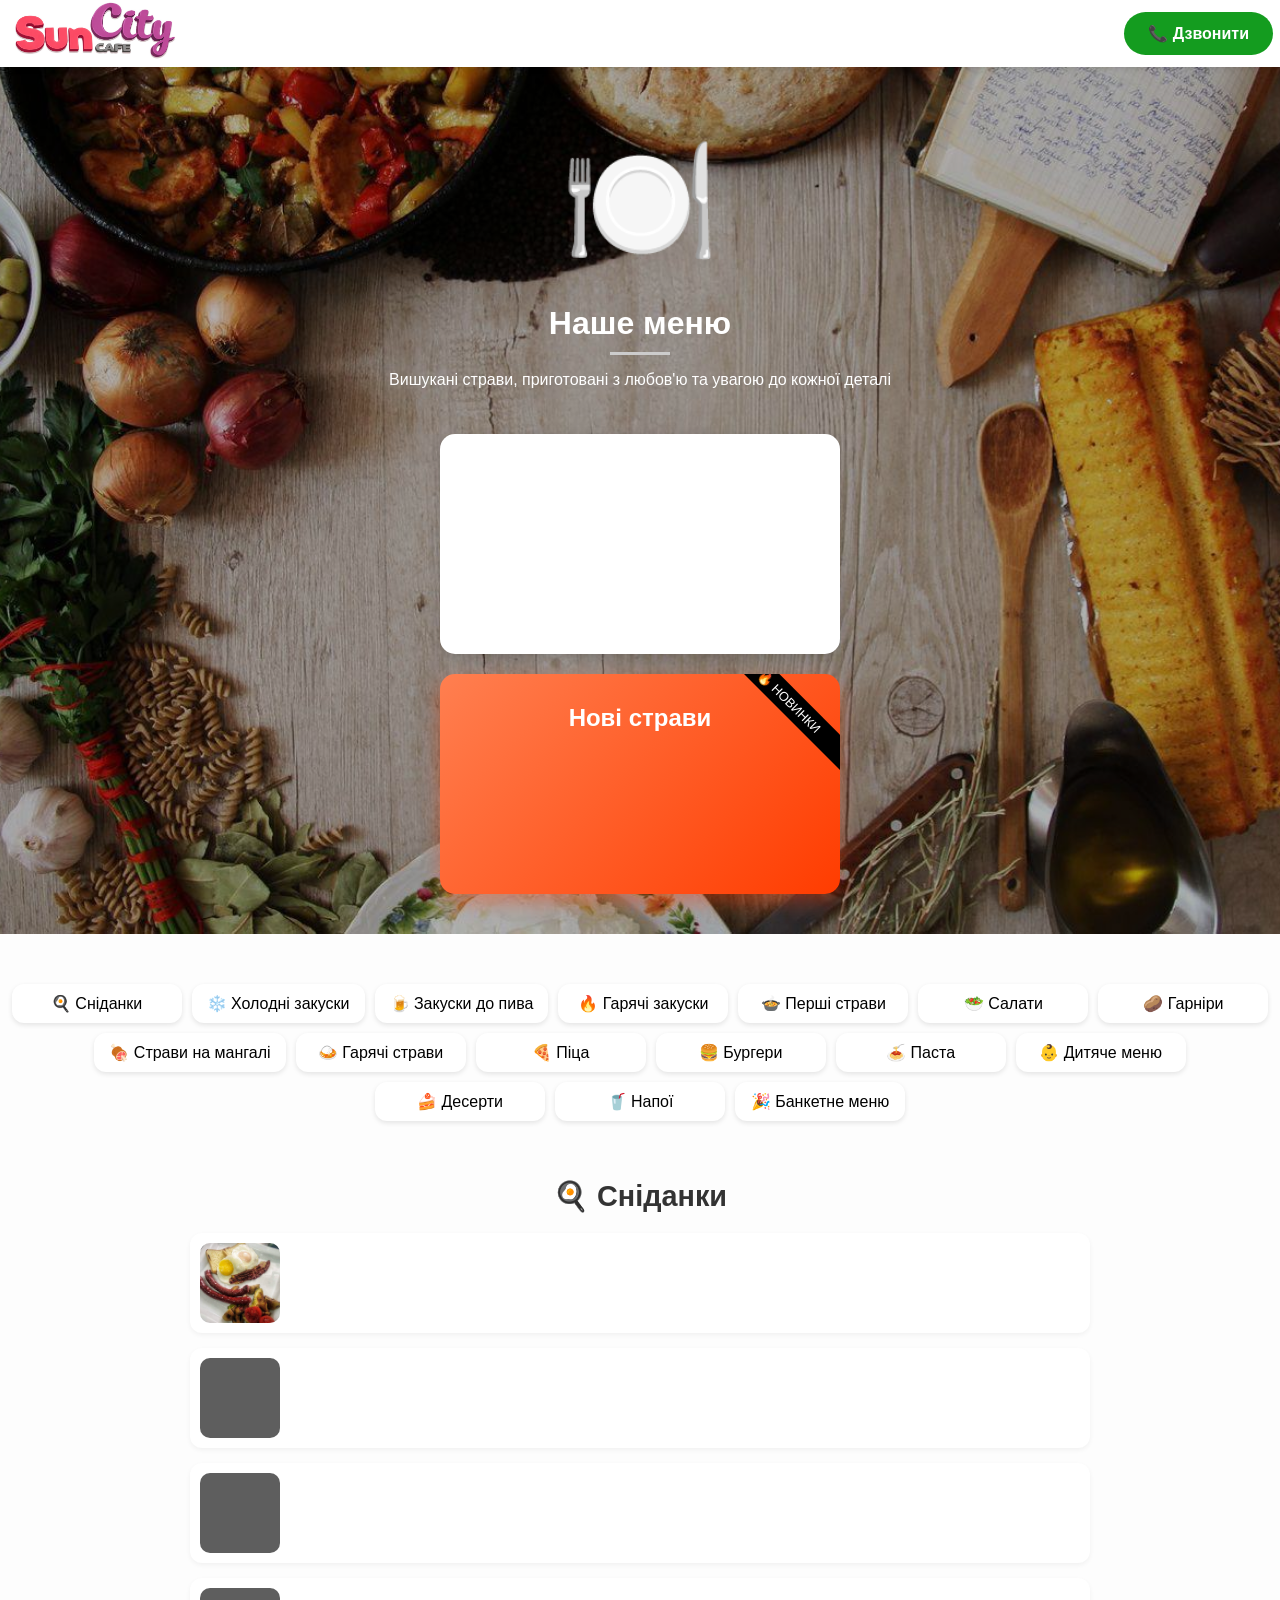
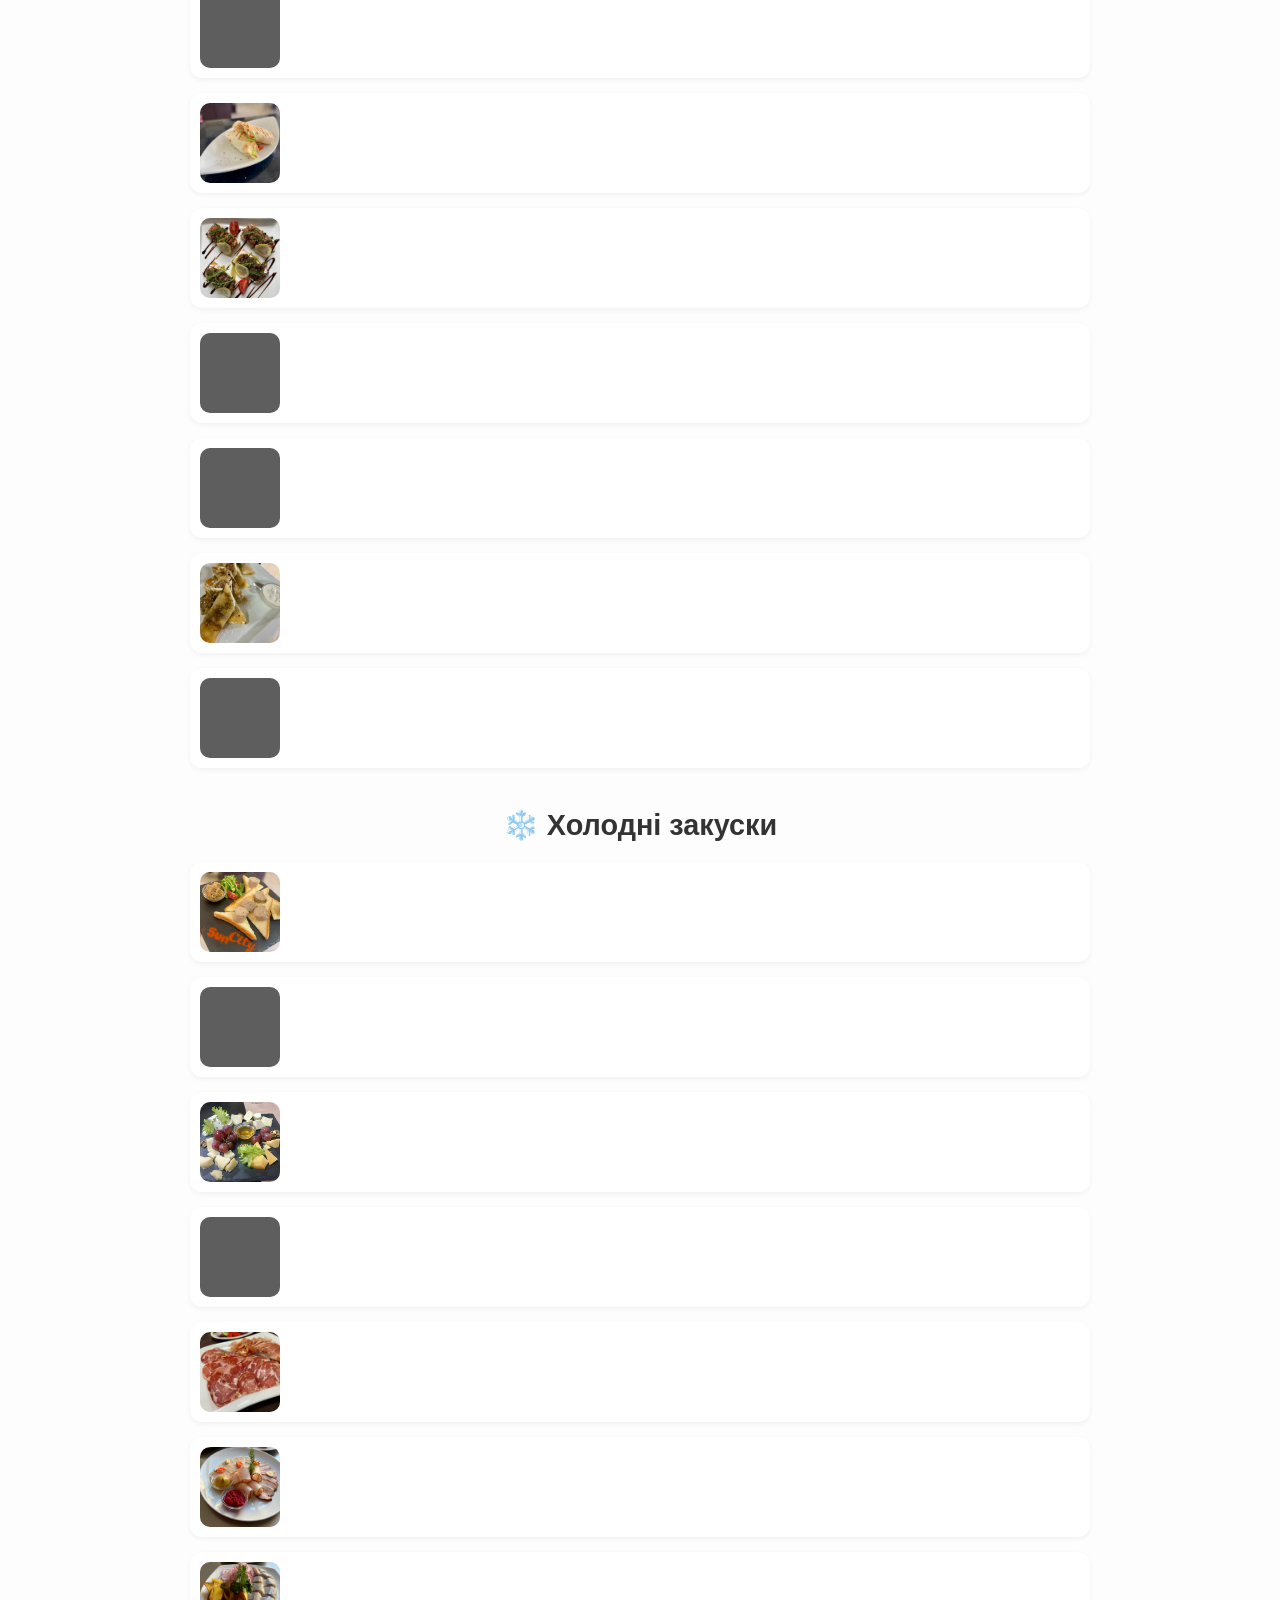
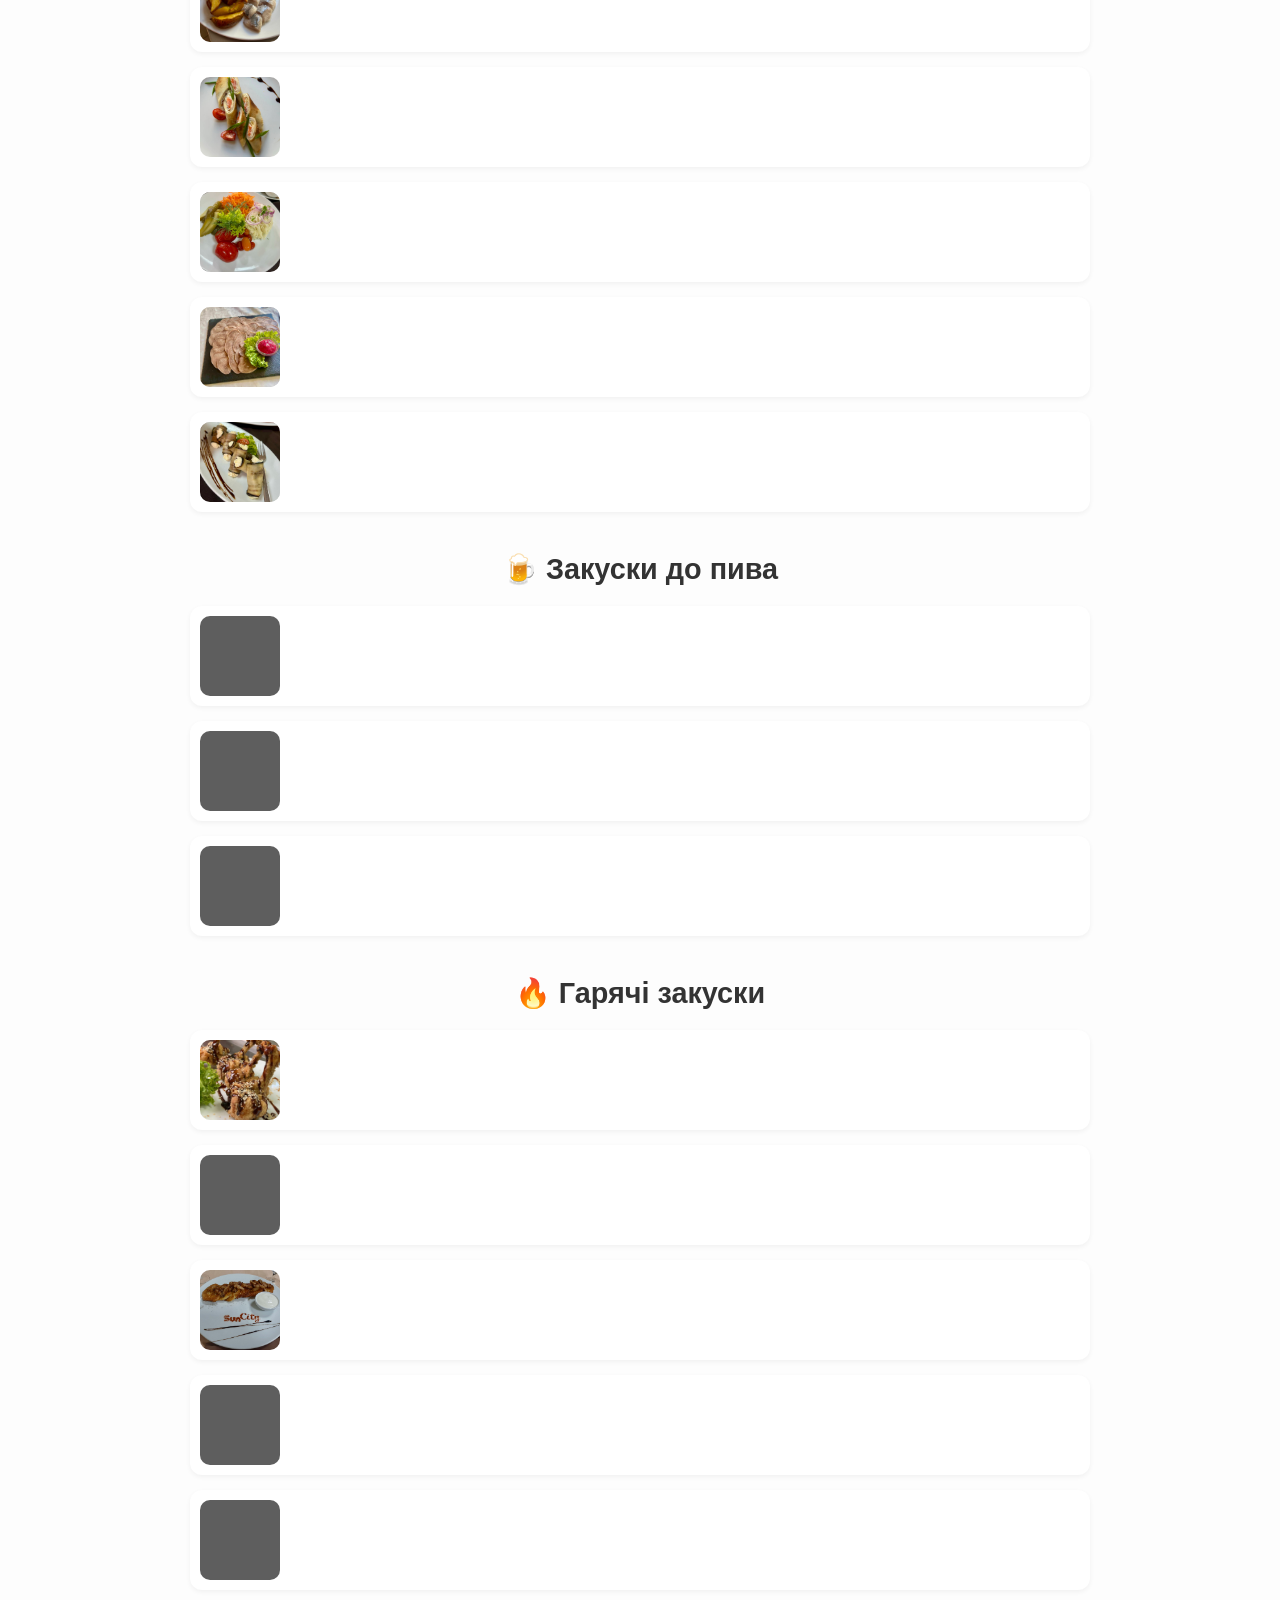
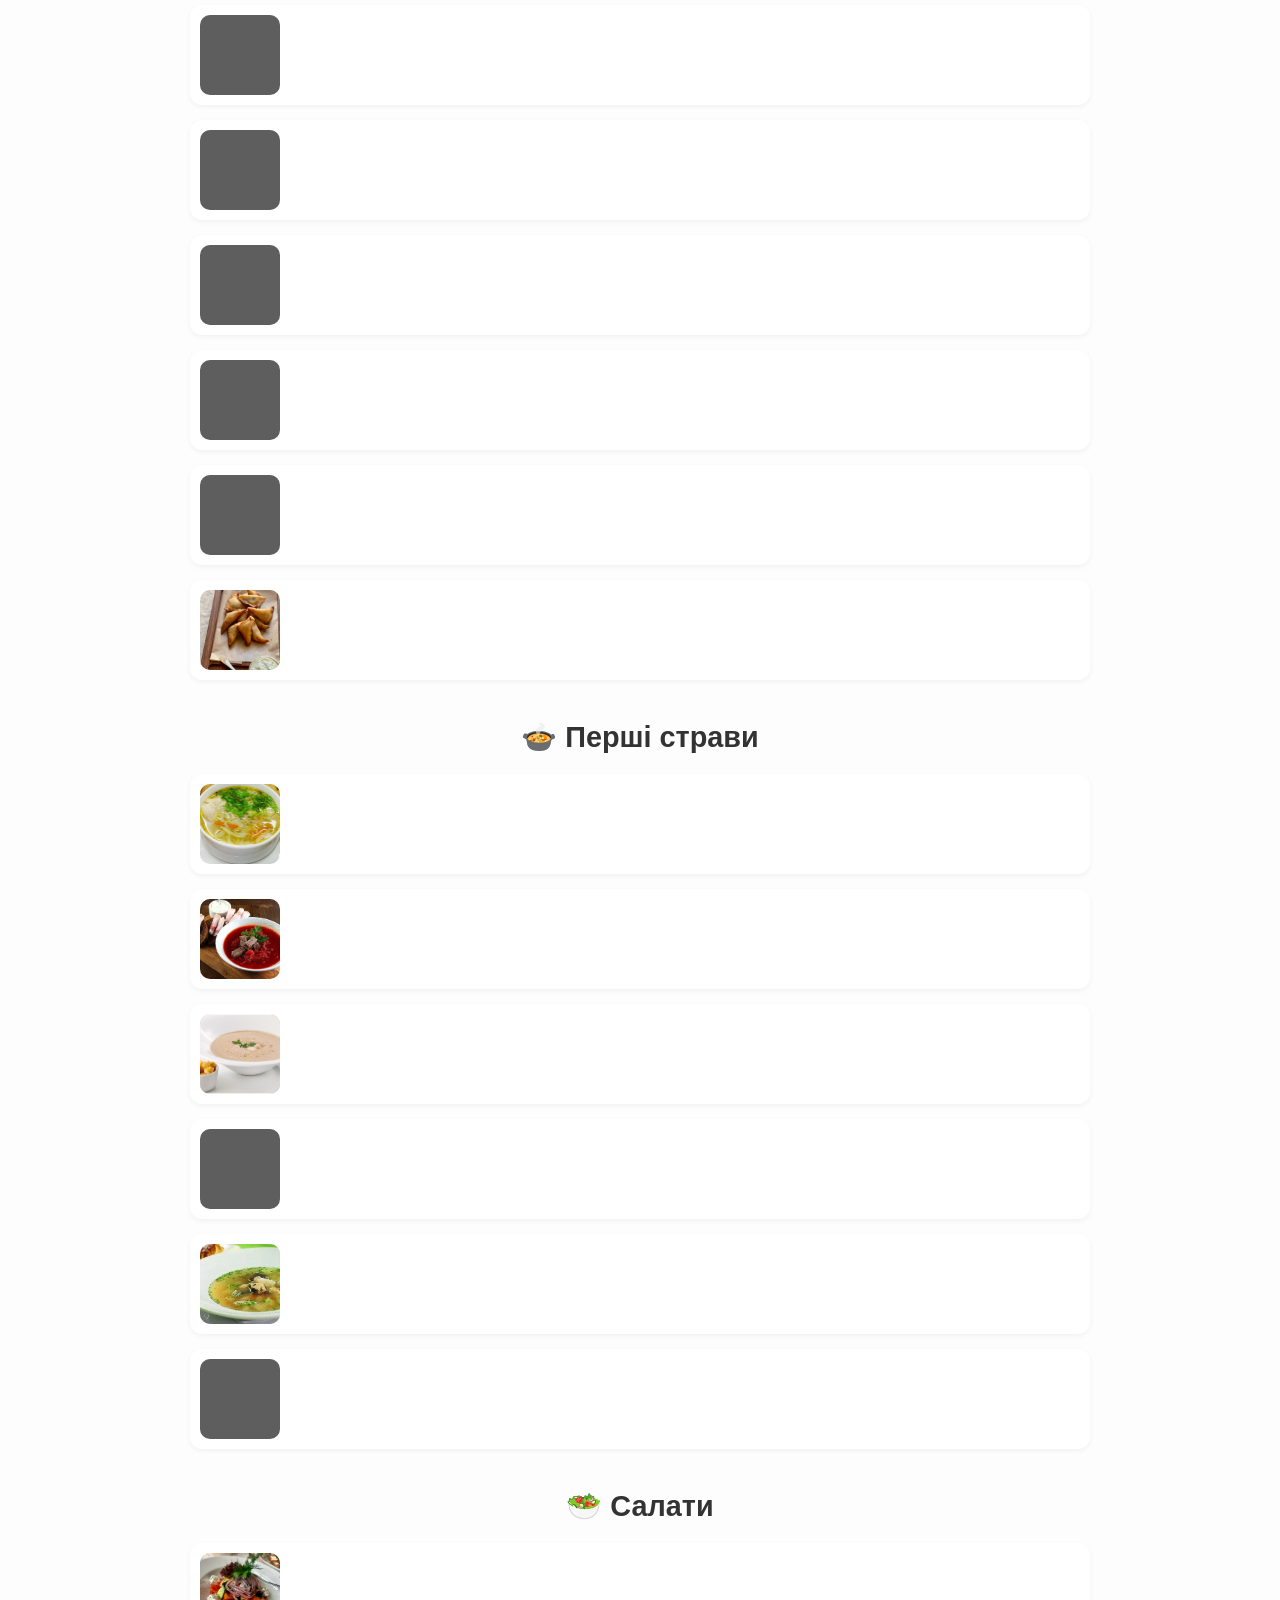
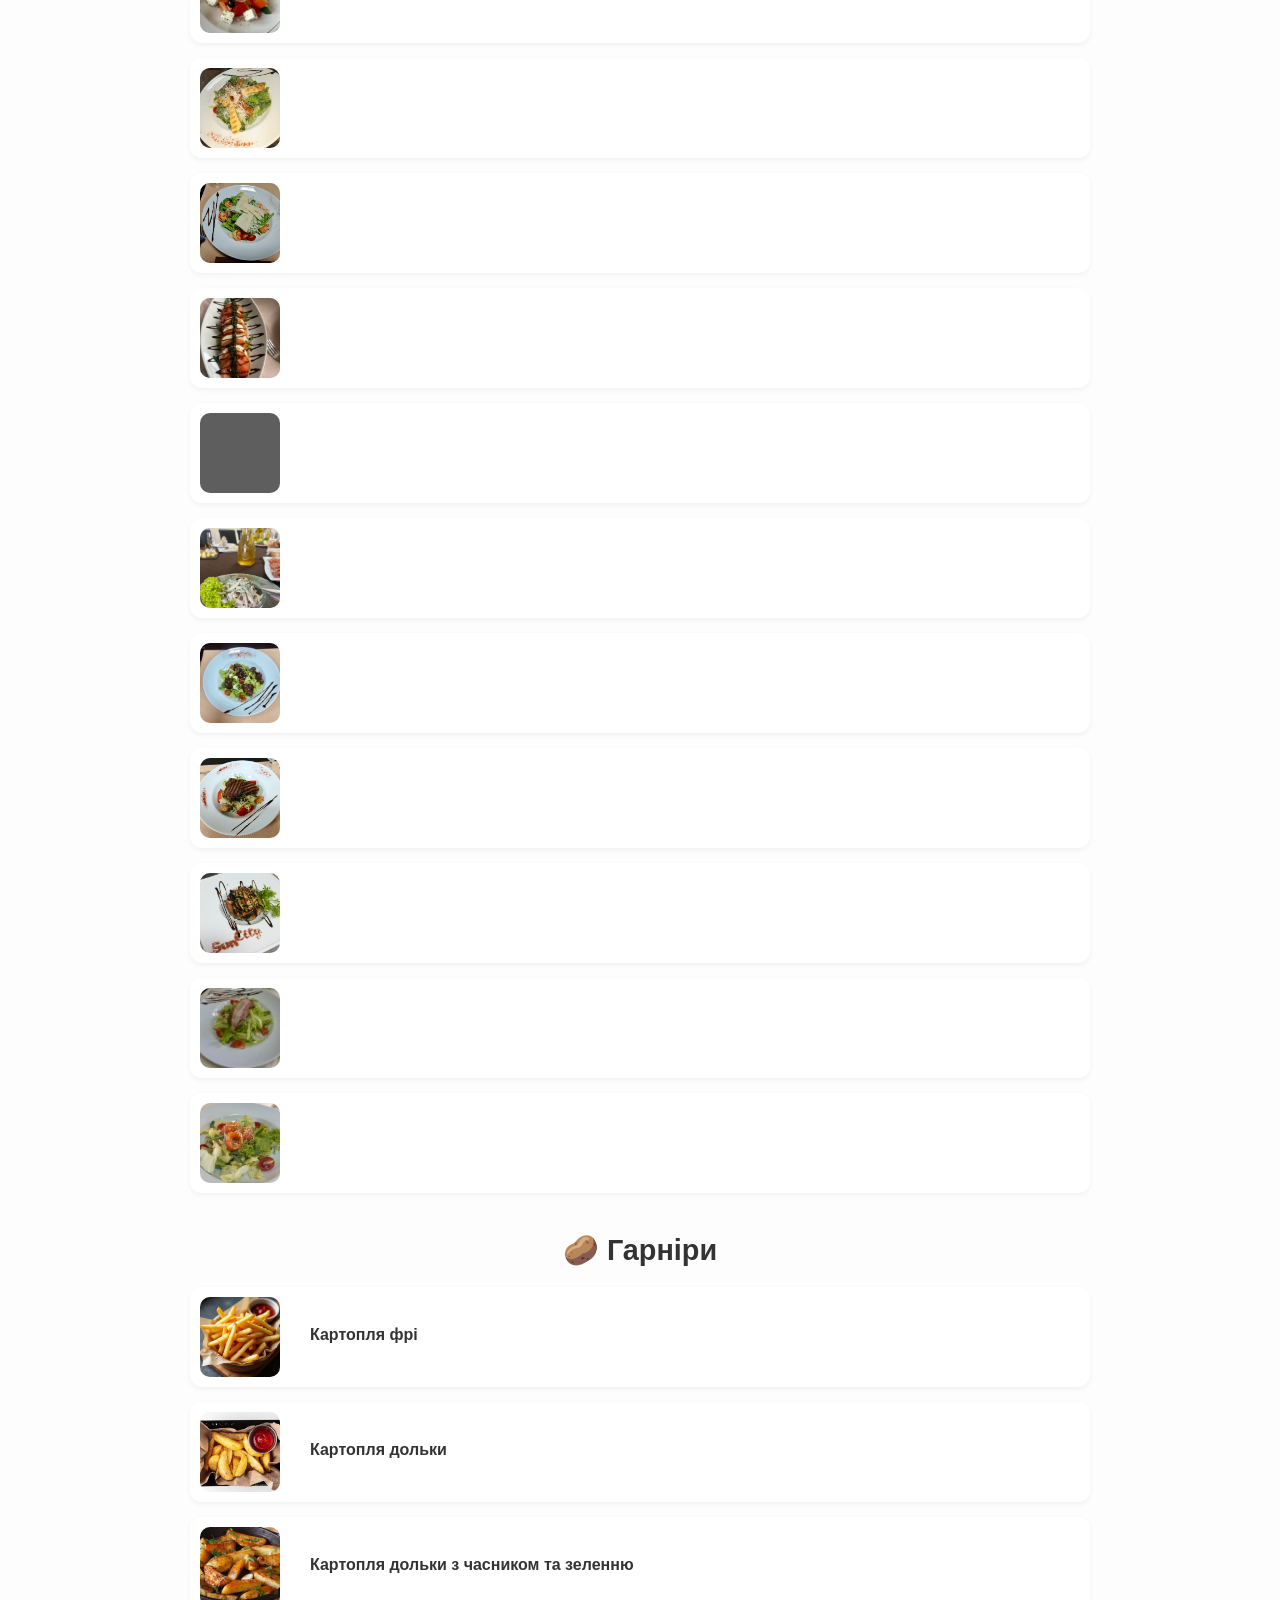
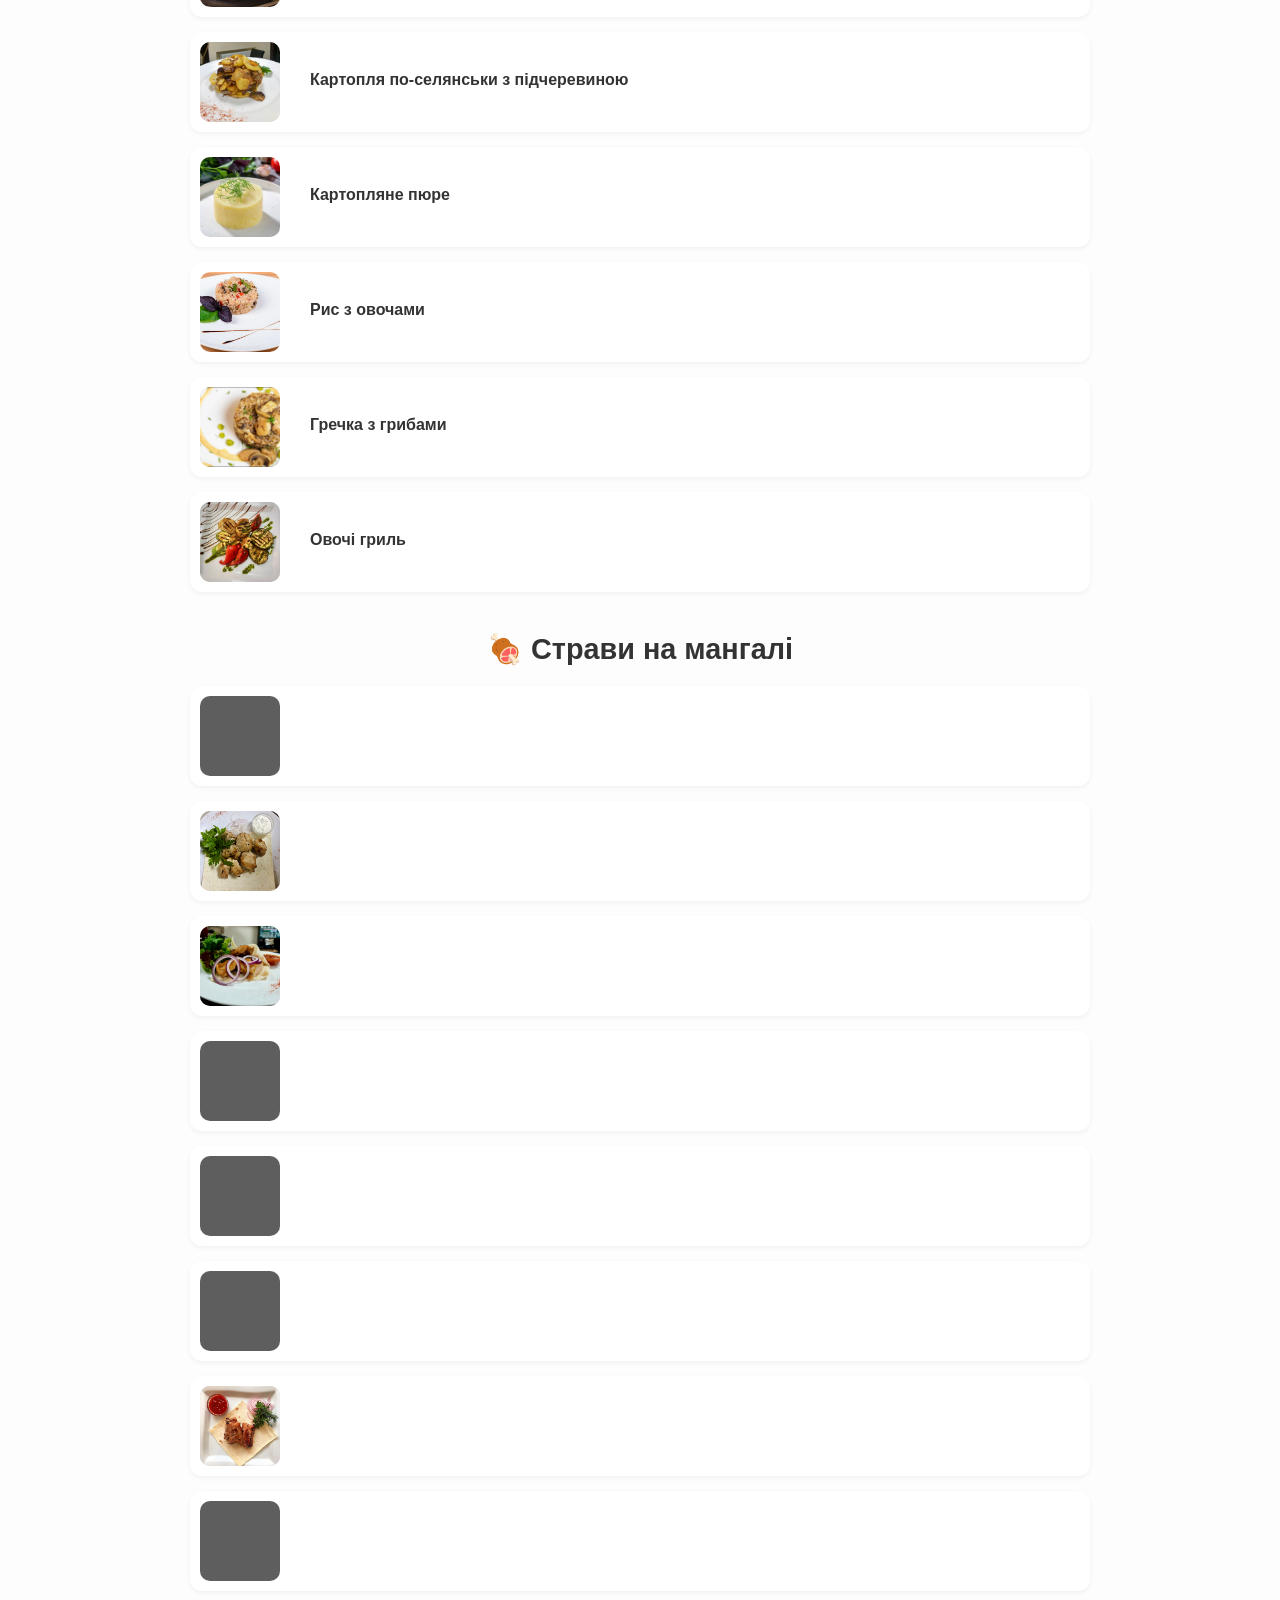
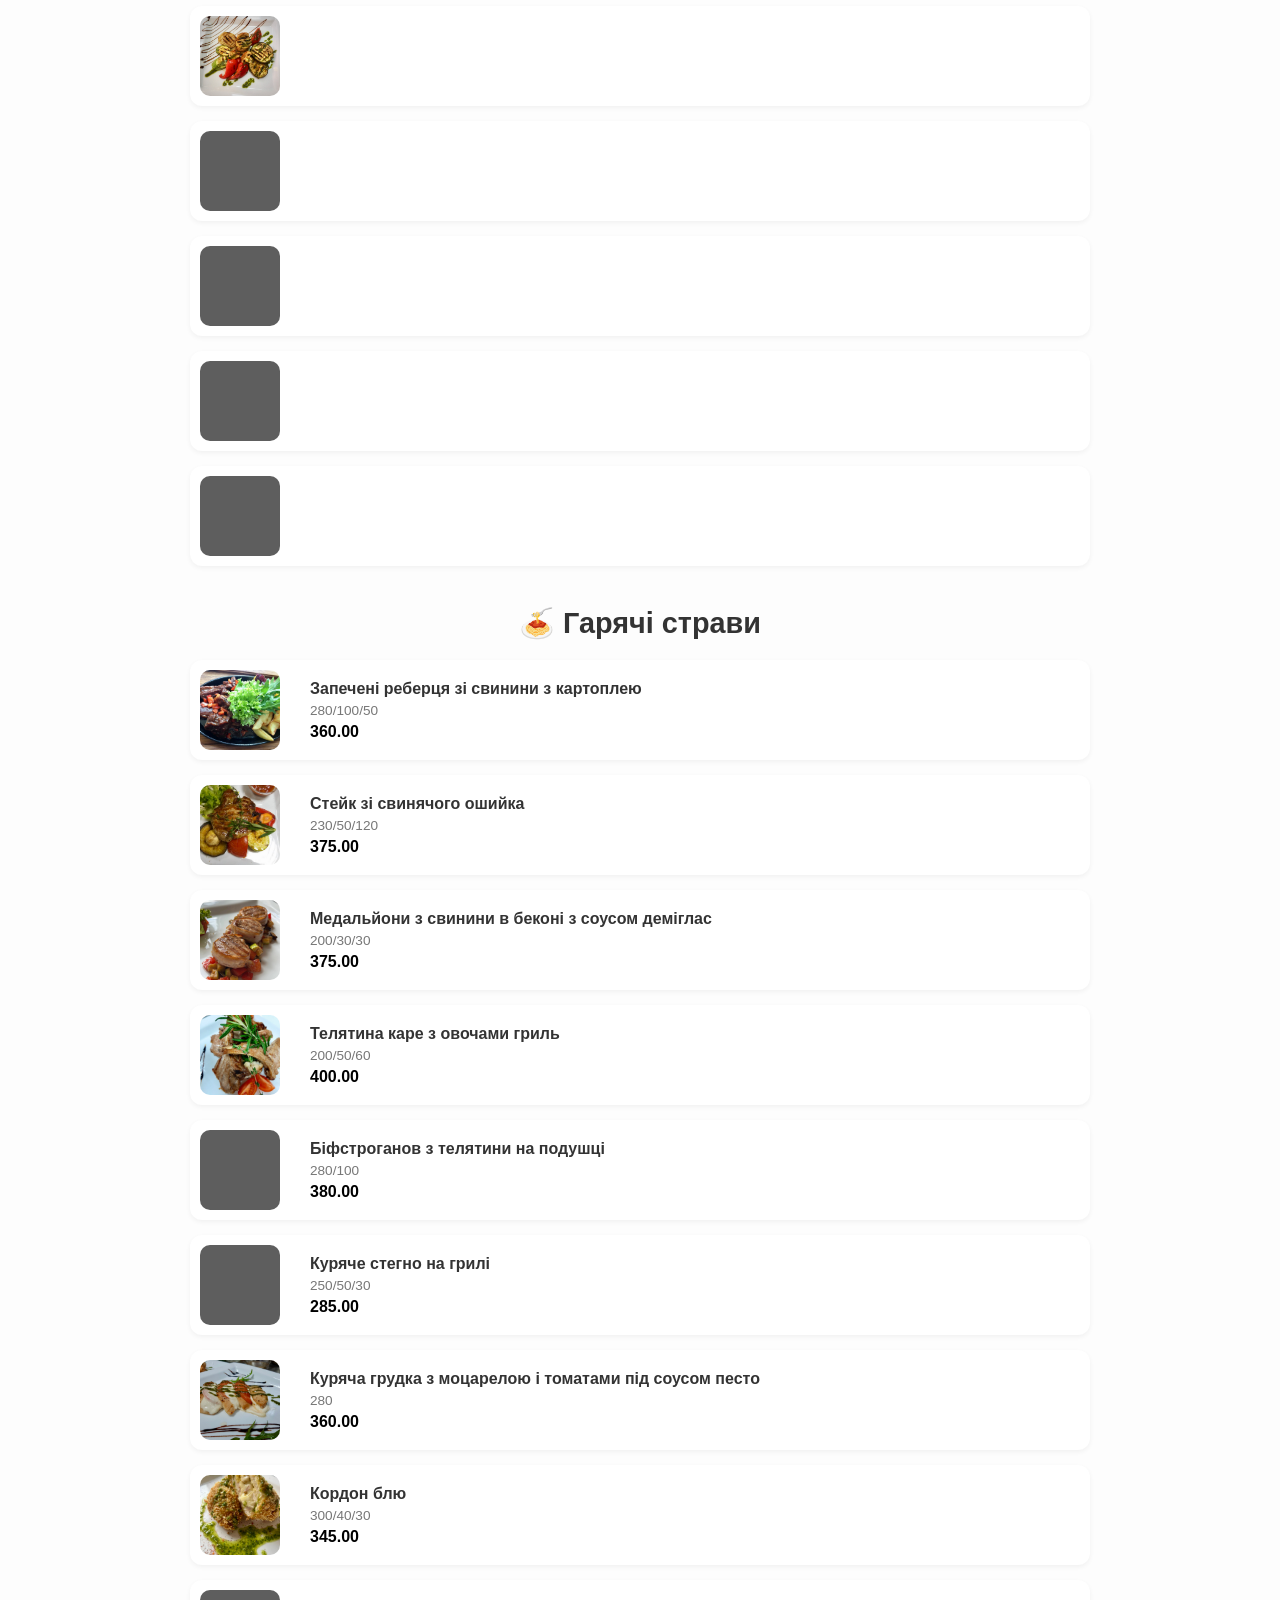
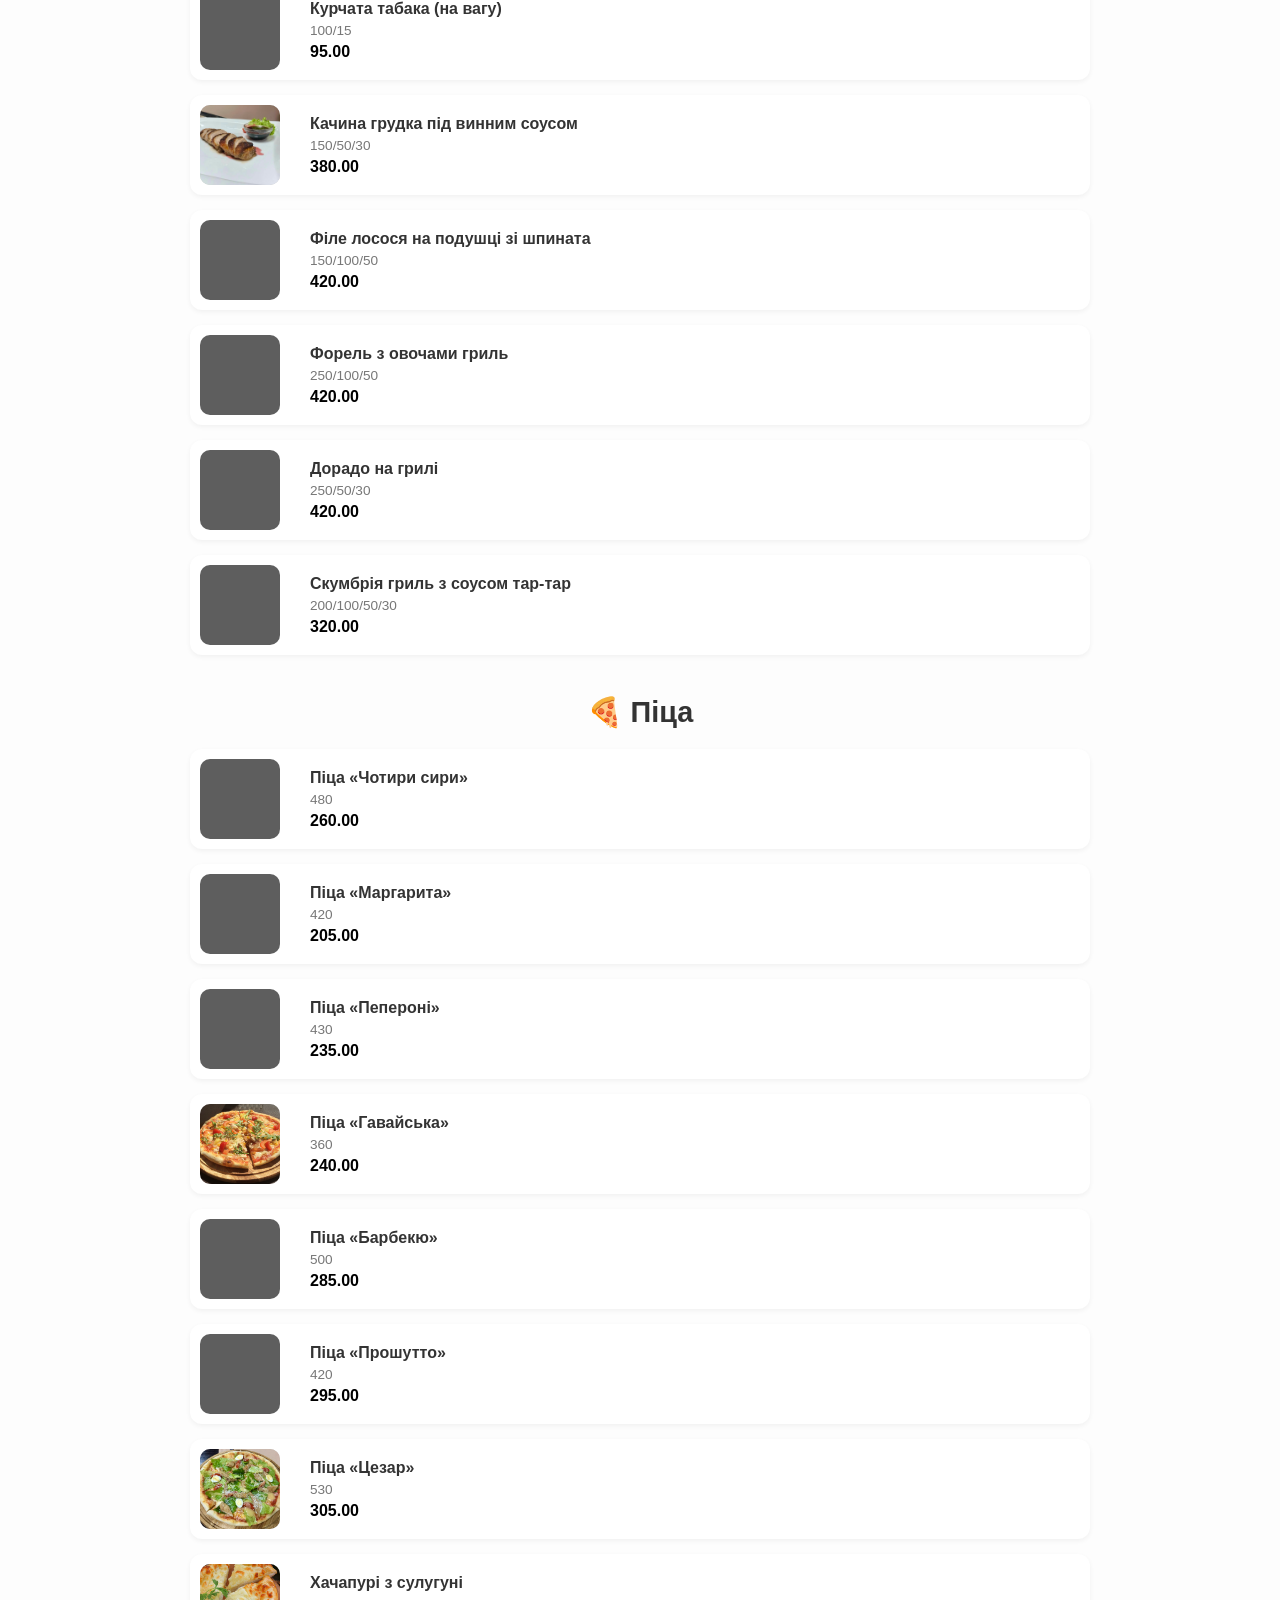
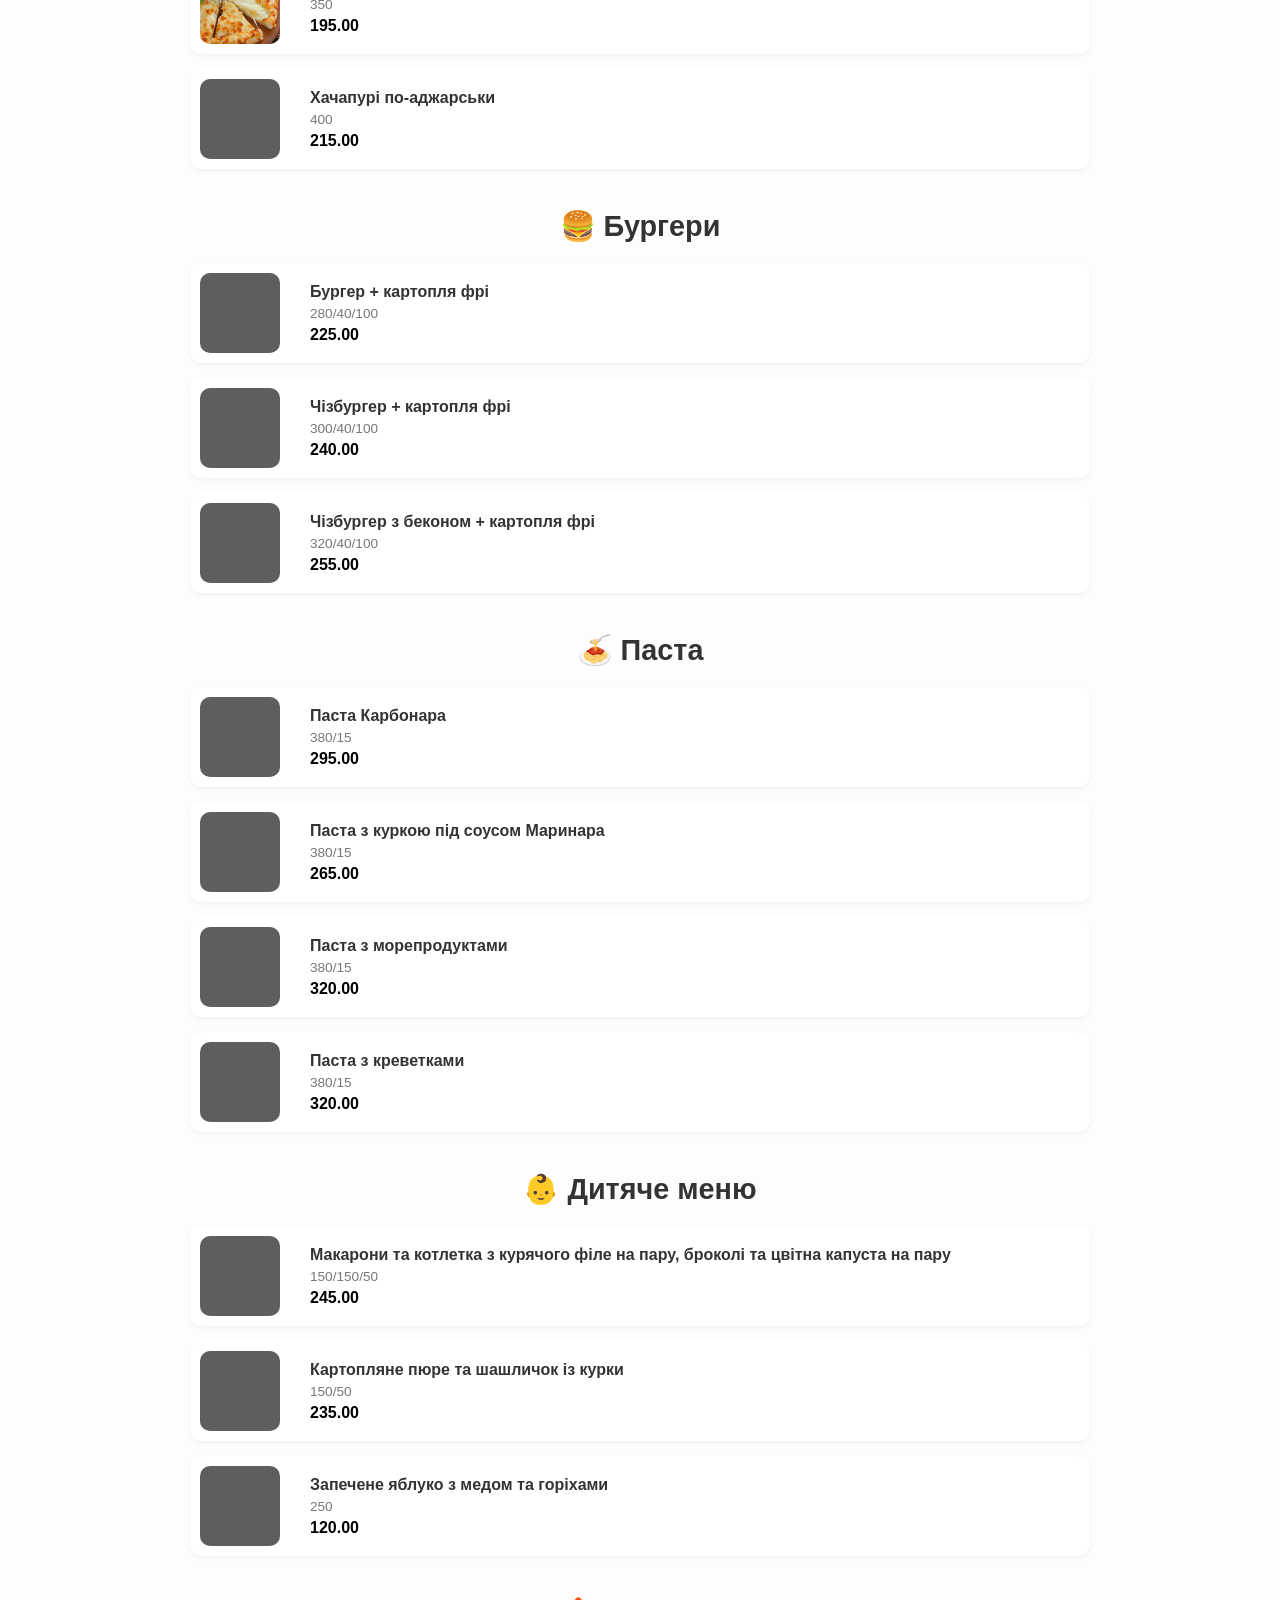
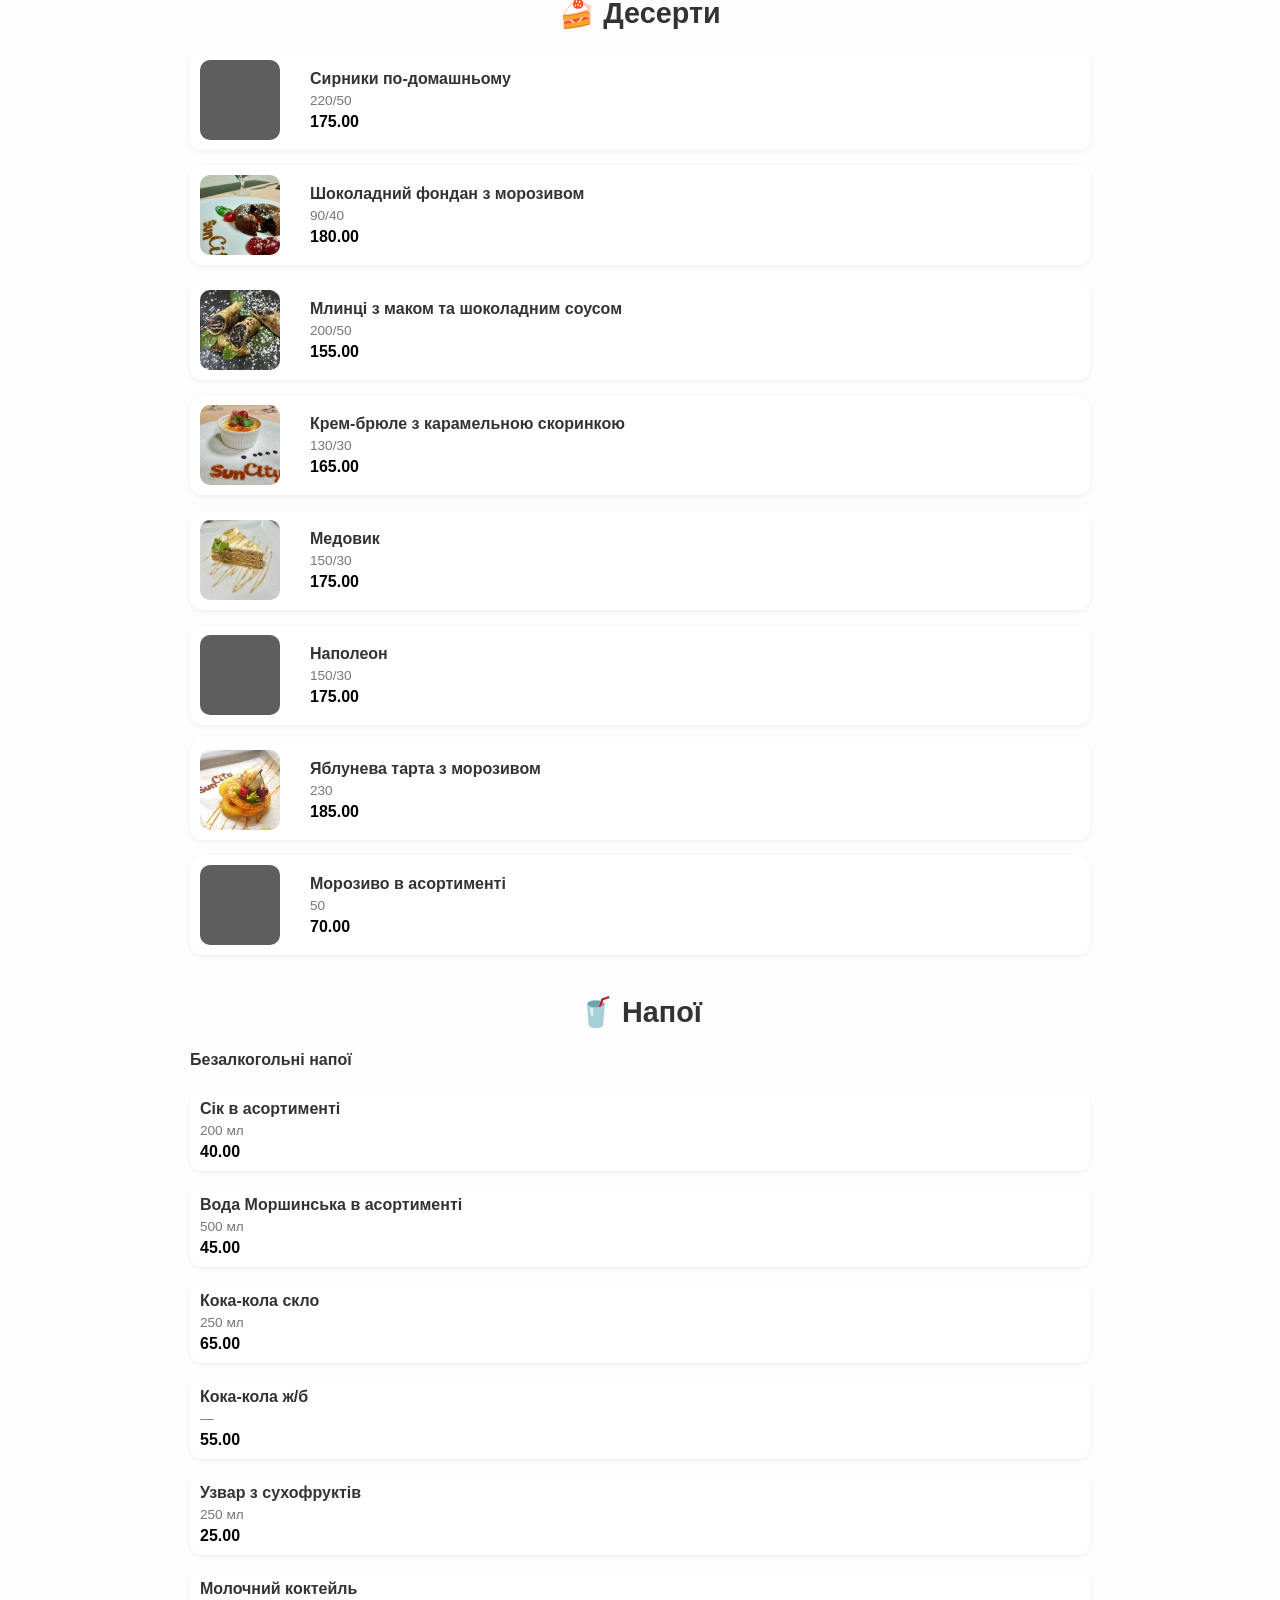
==== commit 6a689a10: "Add files via upload" ====
--- a/menu.html
+++ b/menu.html
@@ -414,6 +414,70 @@
   flex: 1;
   text-align: right;
   font-weight: bold;
+}
+/* ОБЩАЯ ОБЁРТКА */
+.complex-wrapper {
+  display: flex;
+  justify-content: center;
+  align-items: stretch;
+  gap: 20px;
+  margin-top: 25px;
+  padding: 0 15px;
+  flex-wrap: wrap;
+}
+
+/* ОБЕ КАРТОЧКИ ОДИНАКОВЫЕ */
+.complex-lunch-card,
+.new-items-card {
+  flex: 1 1 380px;
+  max-width: 400px;
+  min-height: 220px;
+  border-radius: 15px;
+  padding: 20px;
+  box-sizing: border-box;
+}
+
+/* КОМПЛЕКС */
+.complex-lunch-card {
+  background: #fff;
+  color: #000;
+  box-shadow: 0 4px 12px rgba(0,0,0,0.15);
+}
+
+/* НОВИНКИ */
+.new-items-card {
+  position: relative;
+  background: linear-gradient(135deg, #ff7f50, #ff3c00);
+  color: #fff;
+  box-shadow: 0 8px 20px rgba(255, 60, 0, 0.4);
+  overflow: hidden;
+  text-align: center;
+}
+
+/* БЕЙДЖ */
+.new-items-card .badge {
+  position: absolute;
+  top: 15px;
+  right: -40px;
+  background: #000;
+  color: #fff;
+  padding: 5px 50px;
+  font-size: 0.8rem;
+  transform: rotate(45deg);
+}
+
+/* 📱 МОБИЛКА */
+@media (max-width: 768px) {
+  .complex-wrapper {
+    flex-direction: column;
+    align-items: center;
+  }
+
+  .complex-lunch-card,
+  .new-items-card {
+    width: 100%;
+    max-width: 400px;
+  }
 }
 </style> 
 <div class="mini-cards-wrapper">
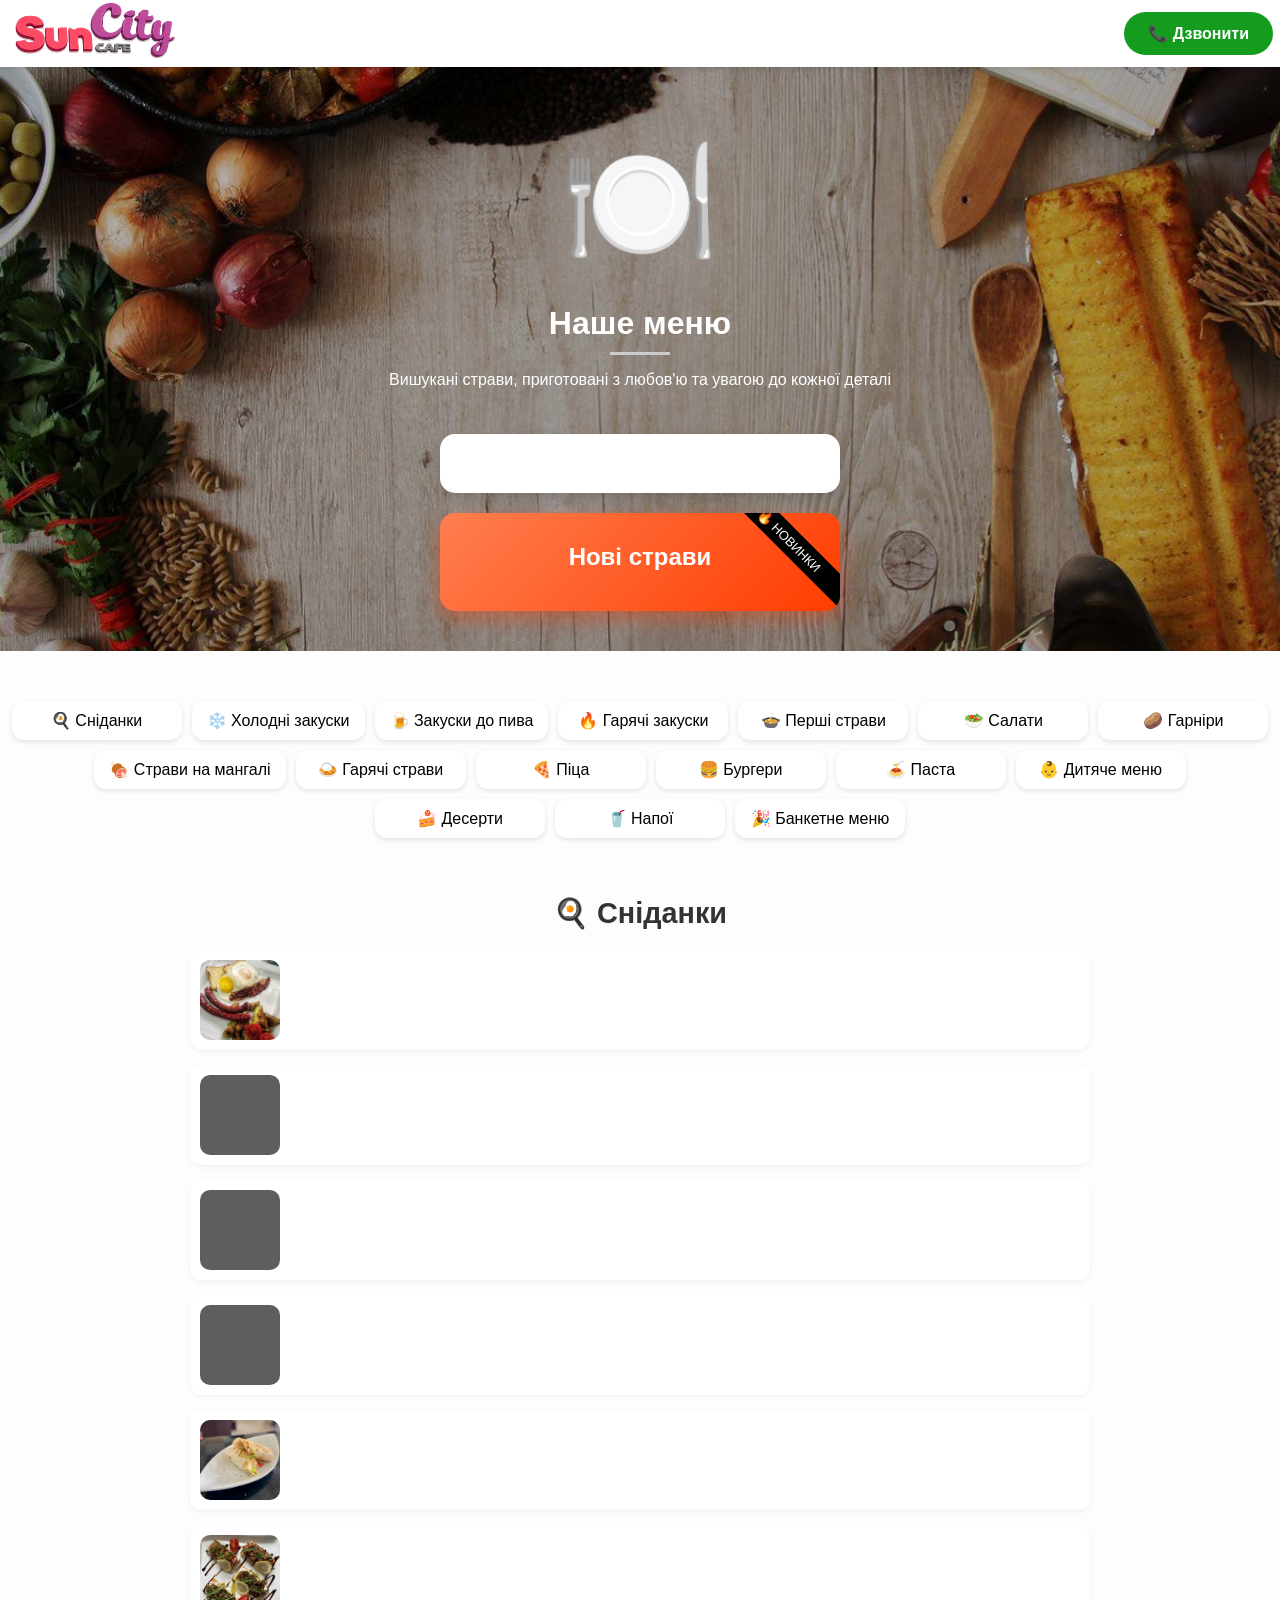
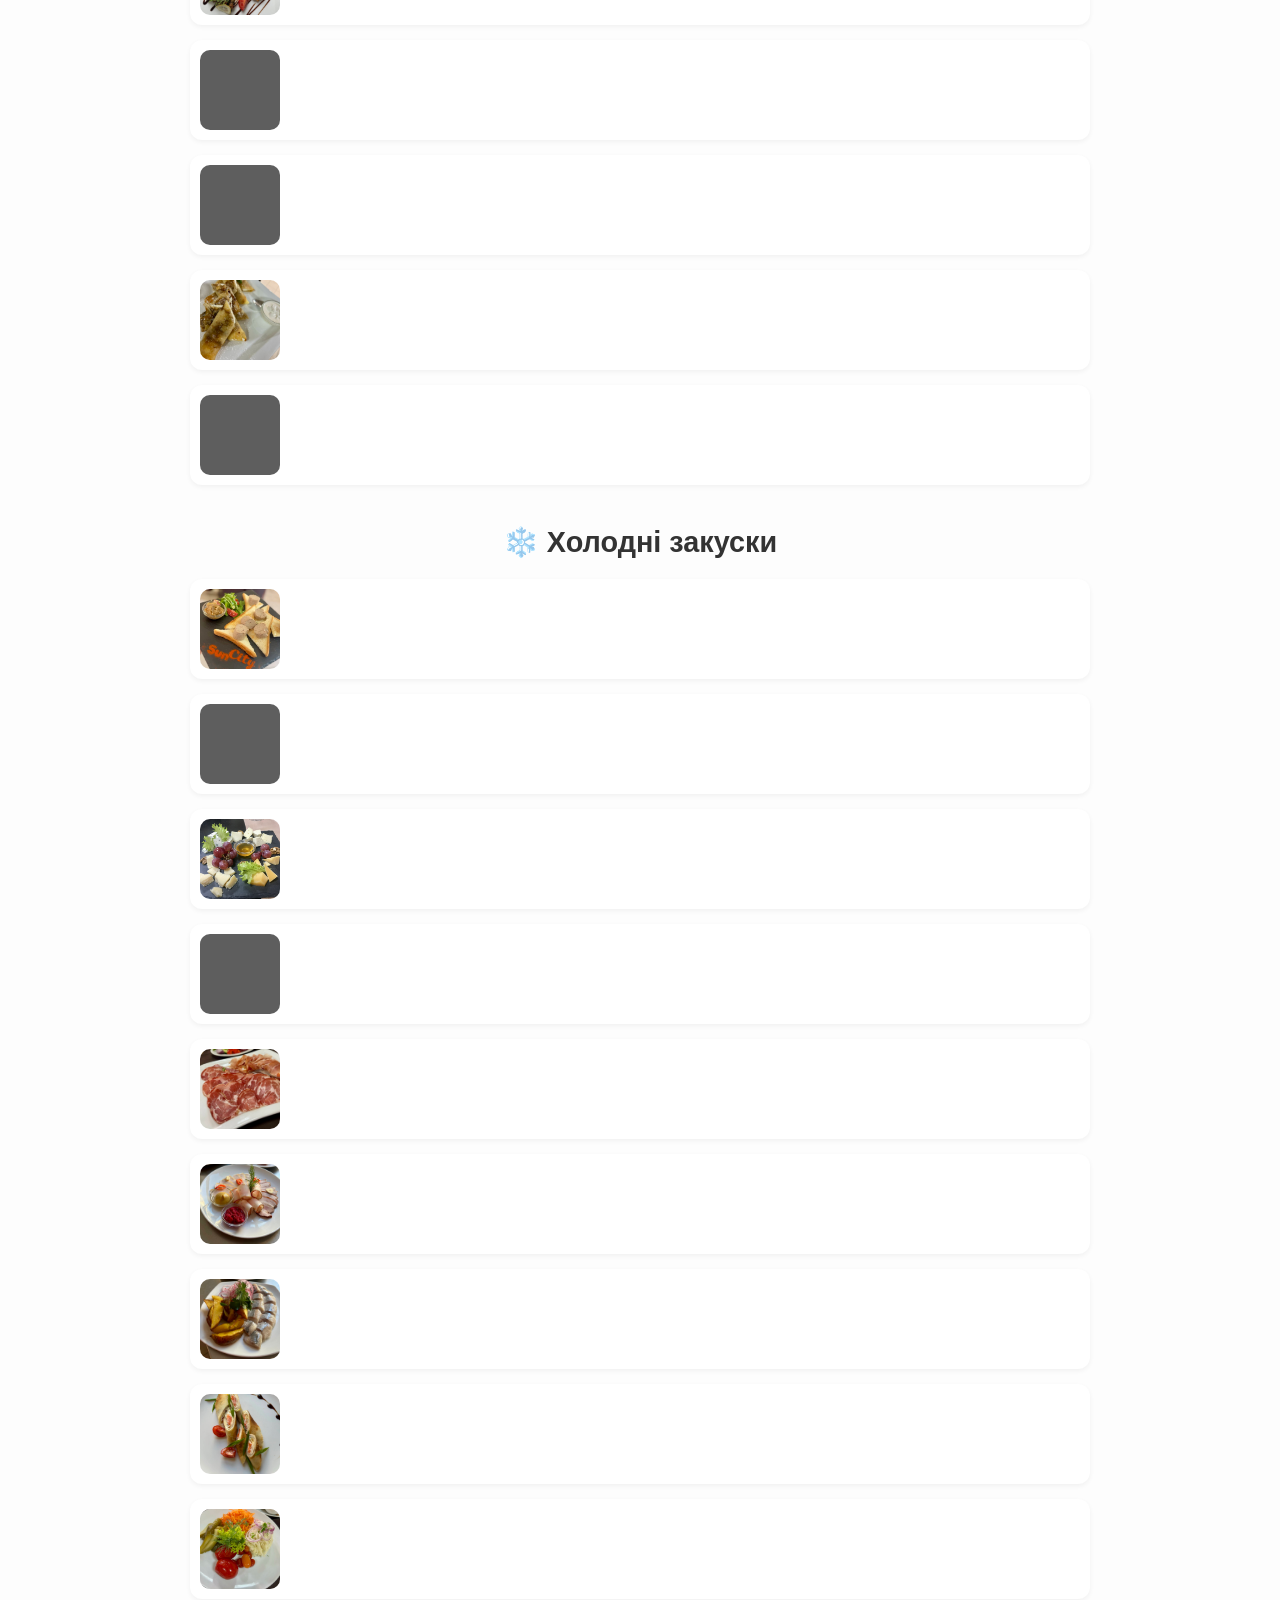
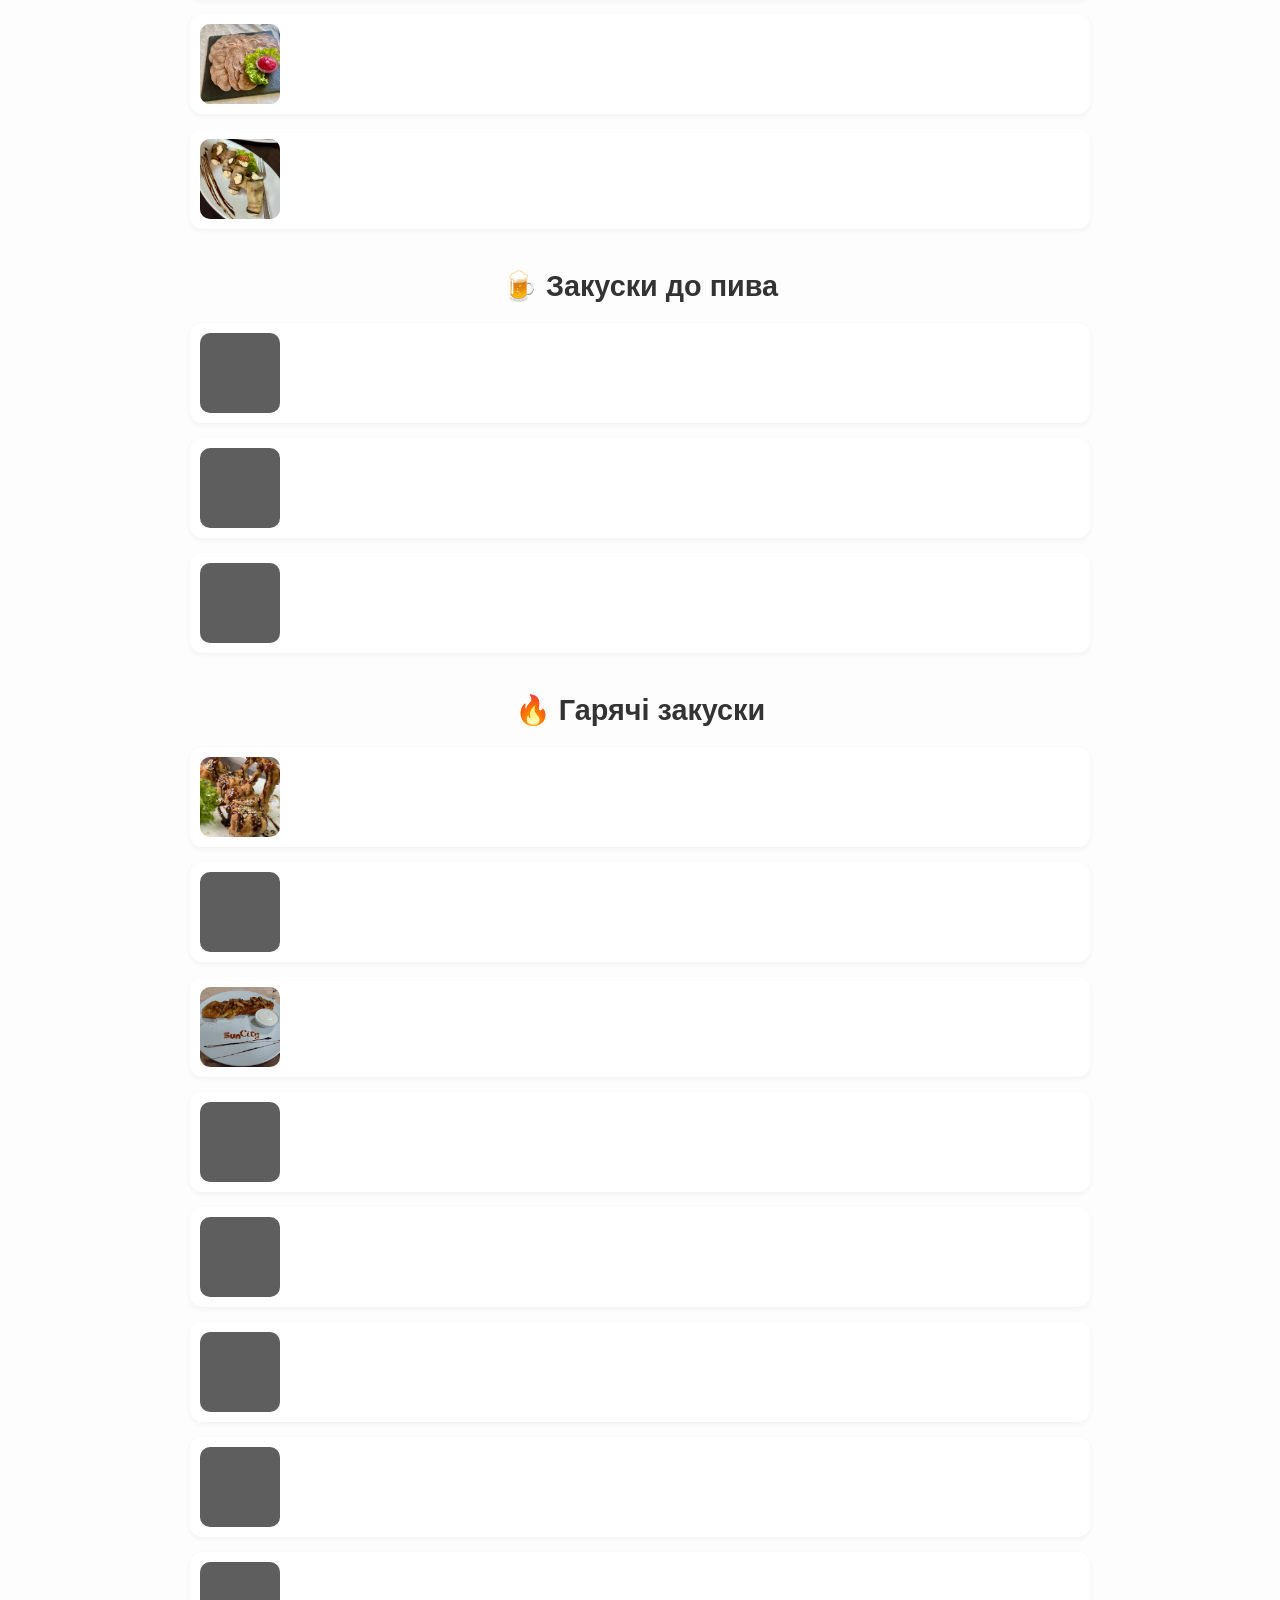
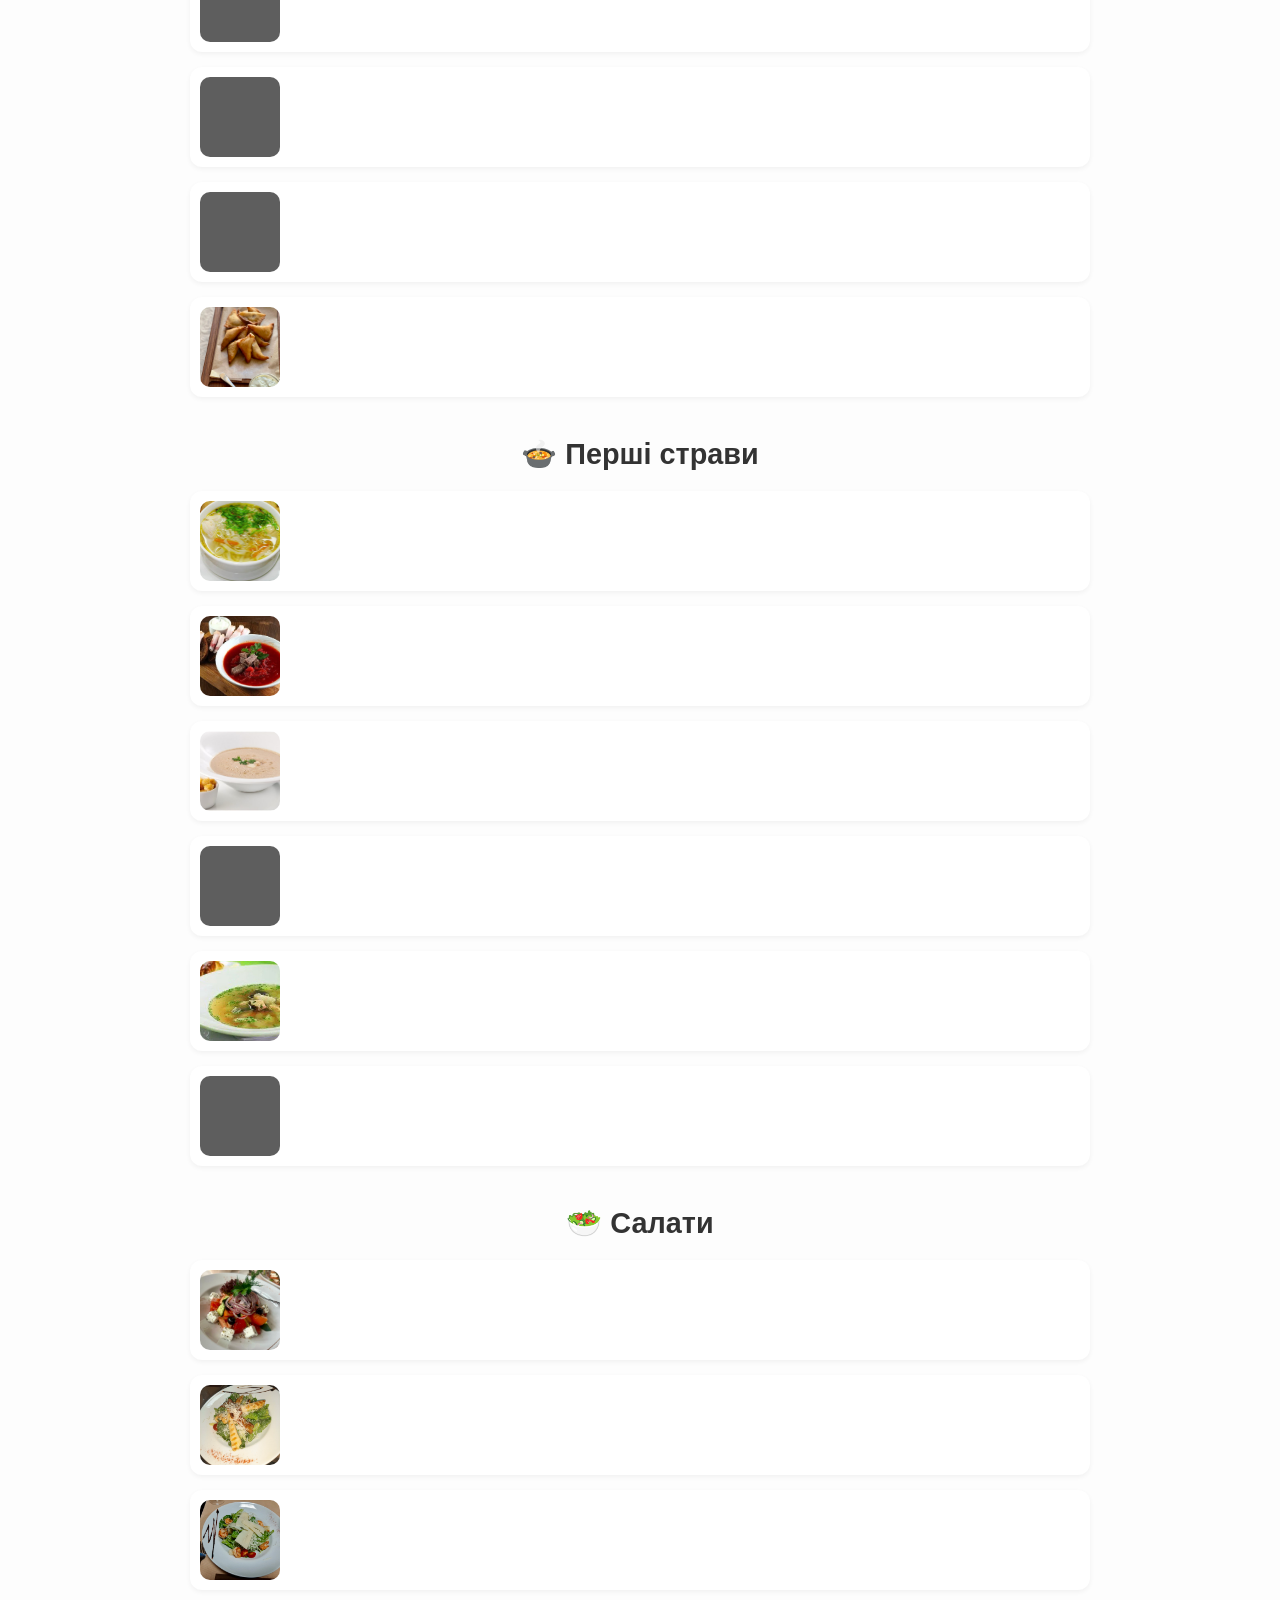
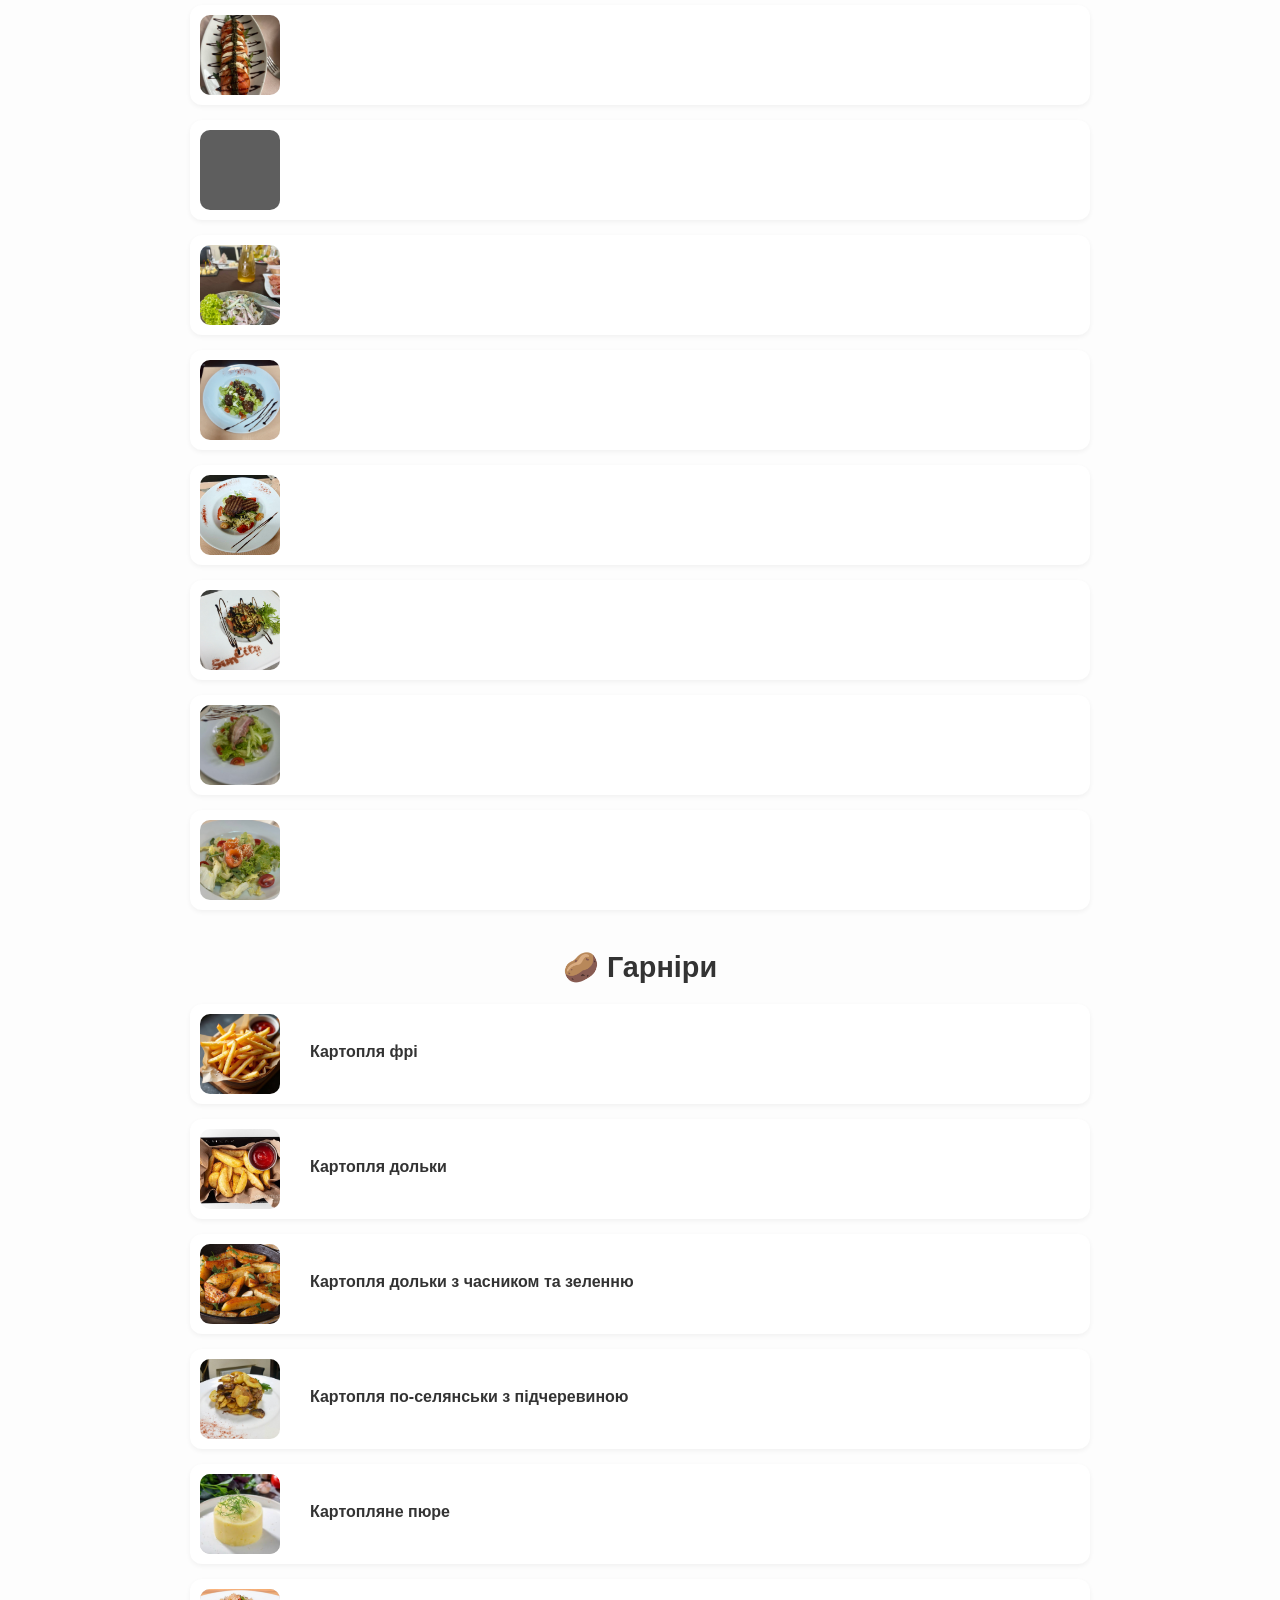
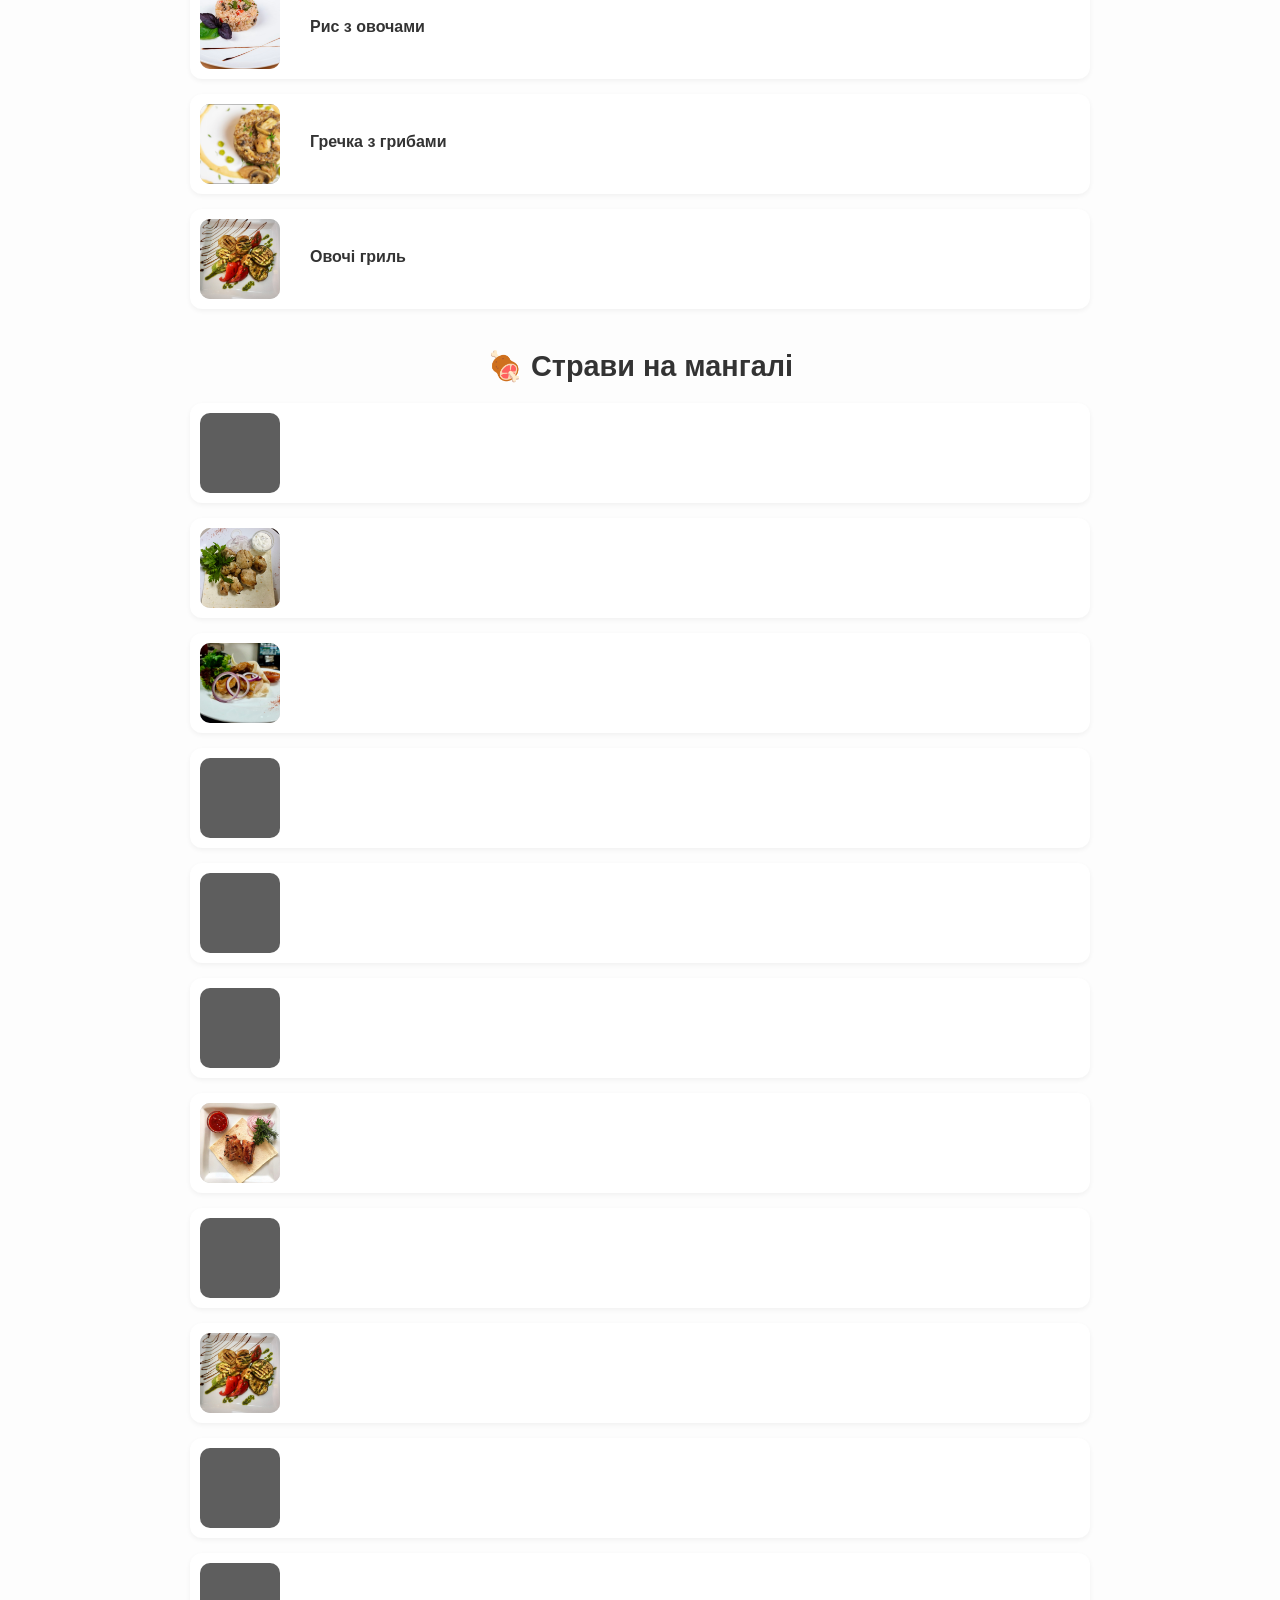
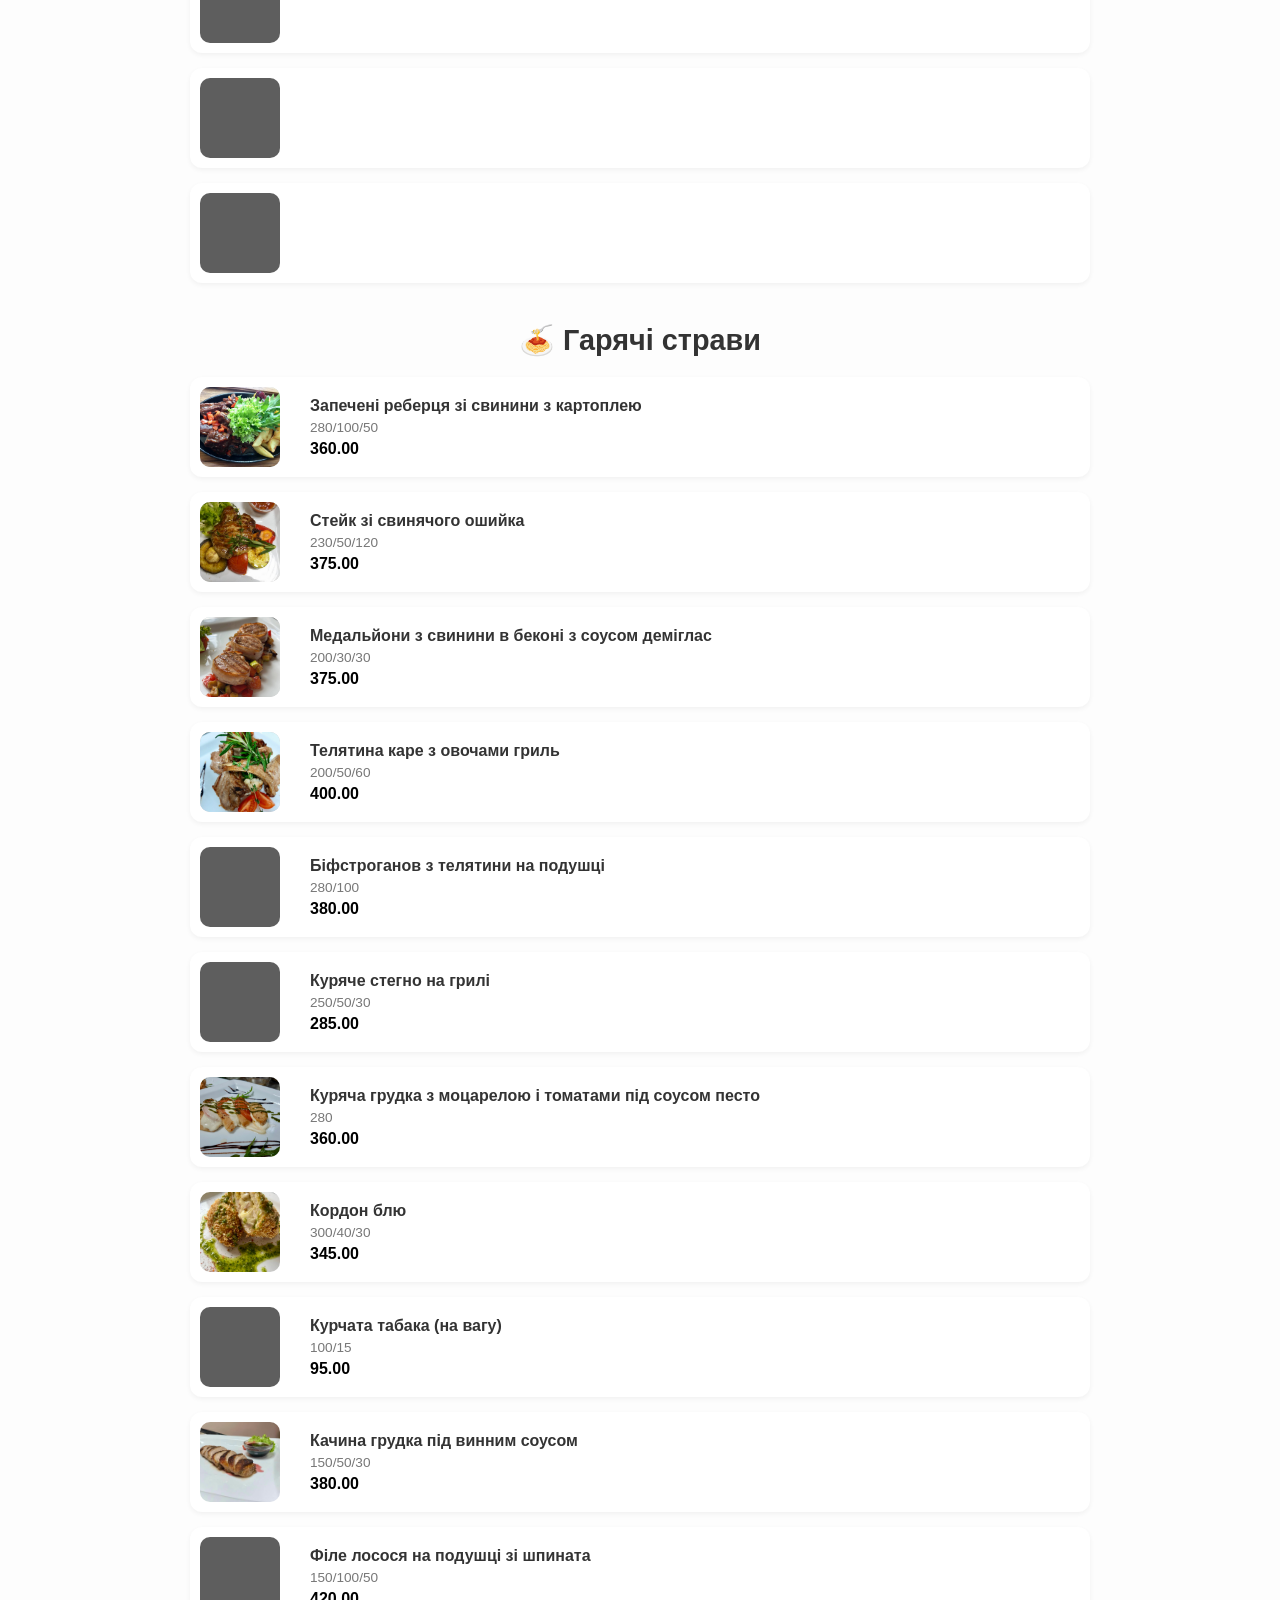
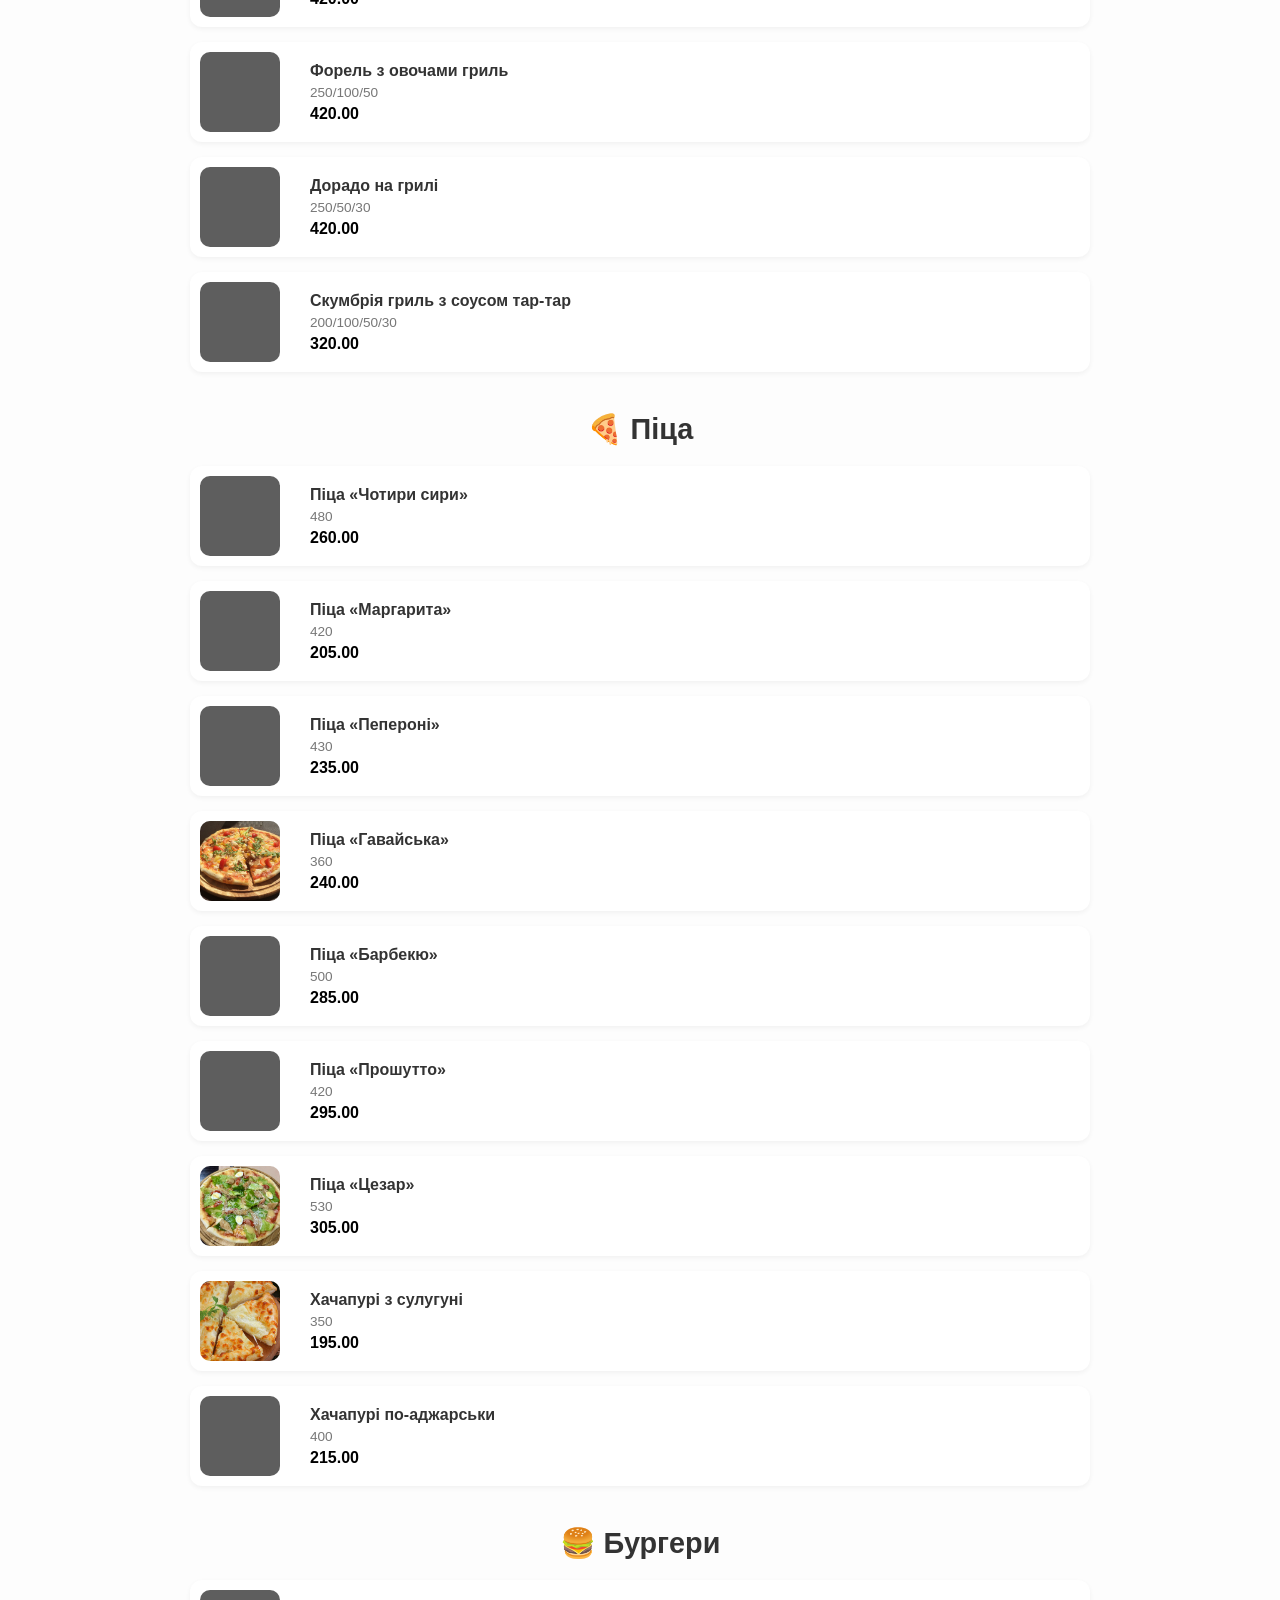
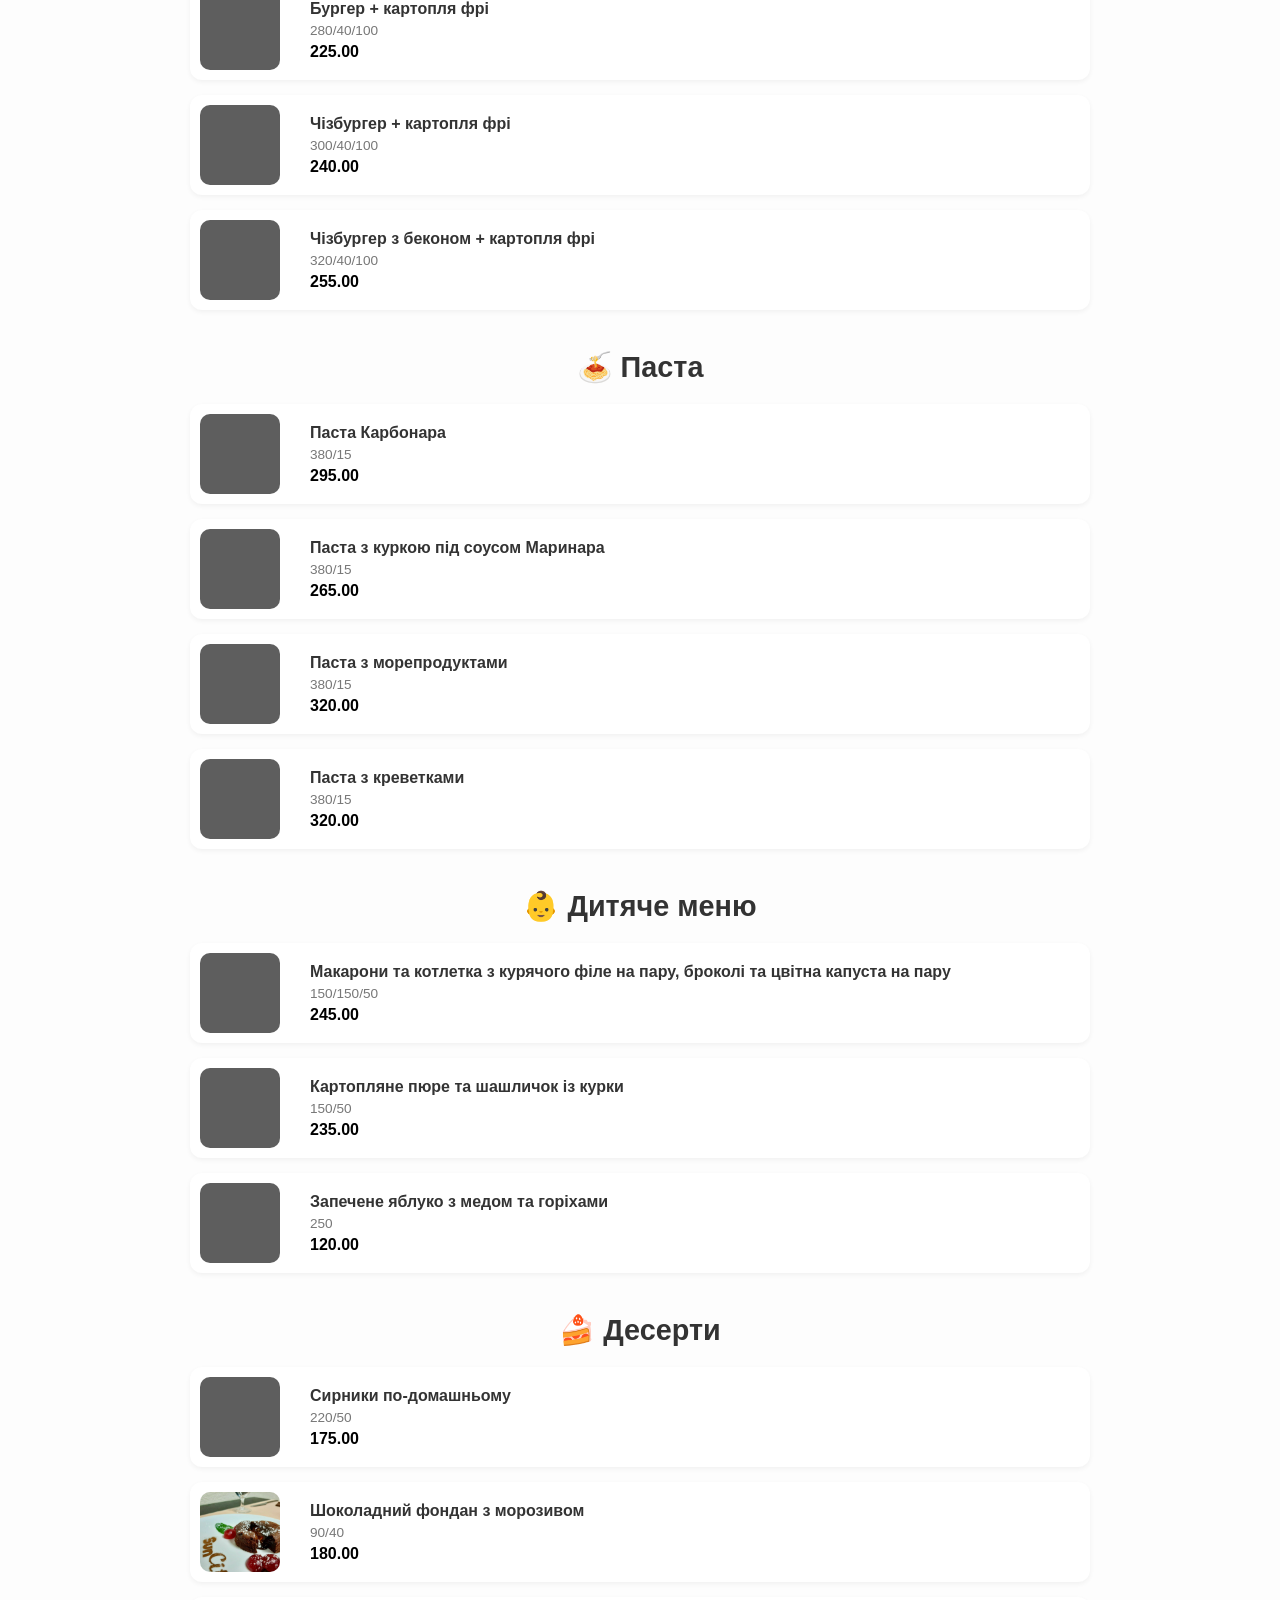
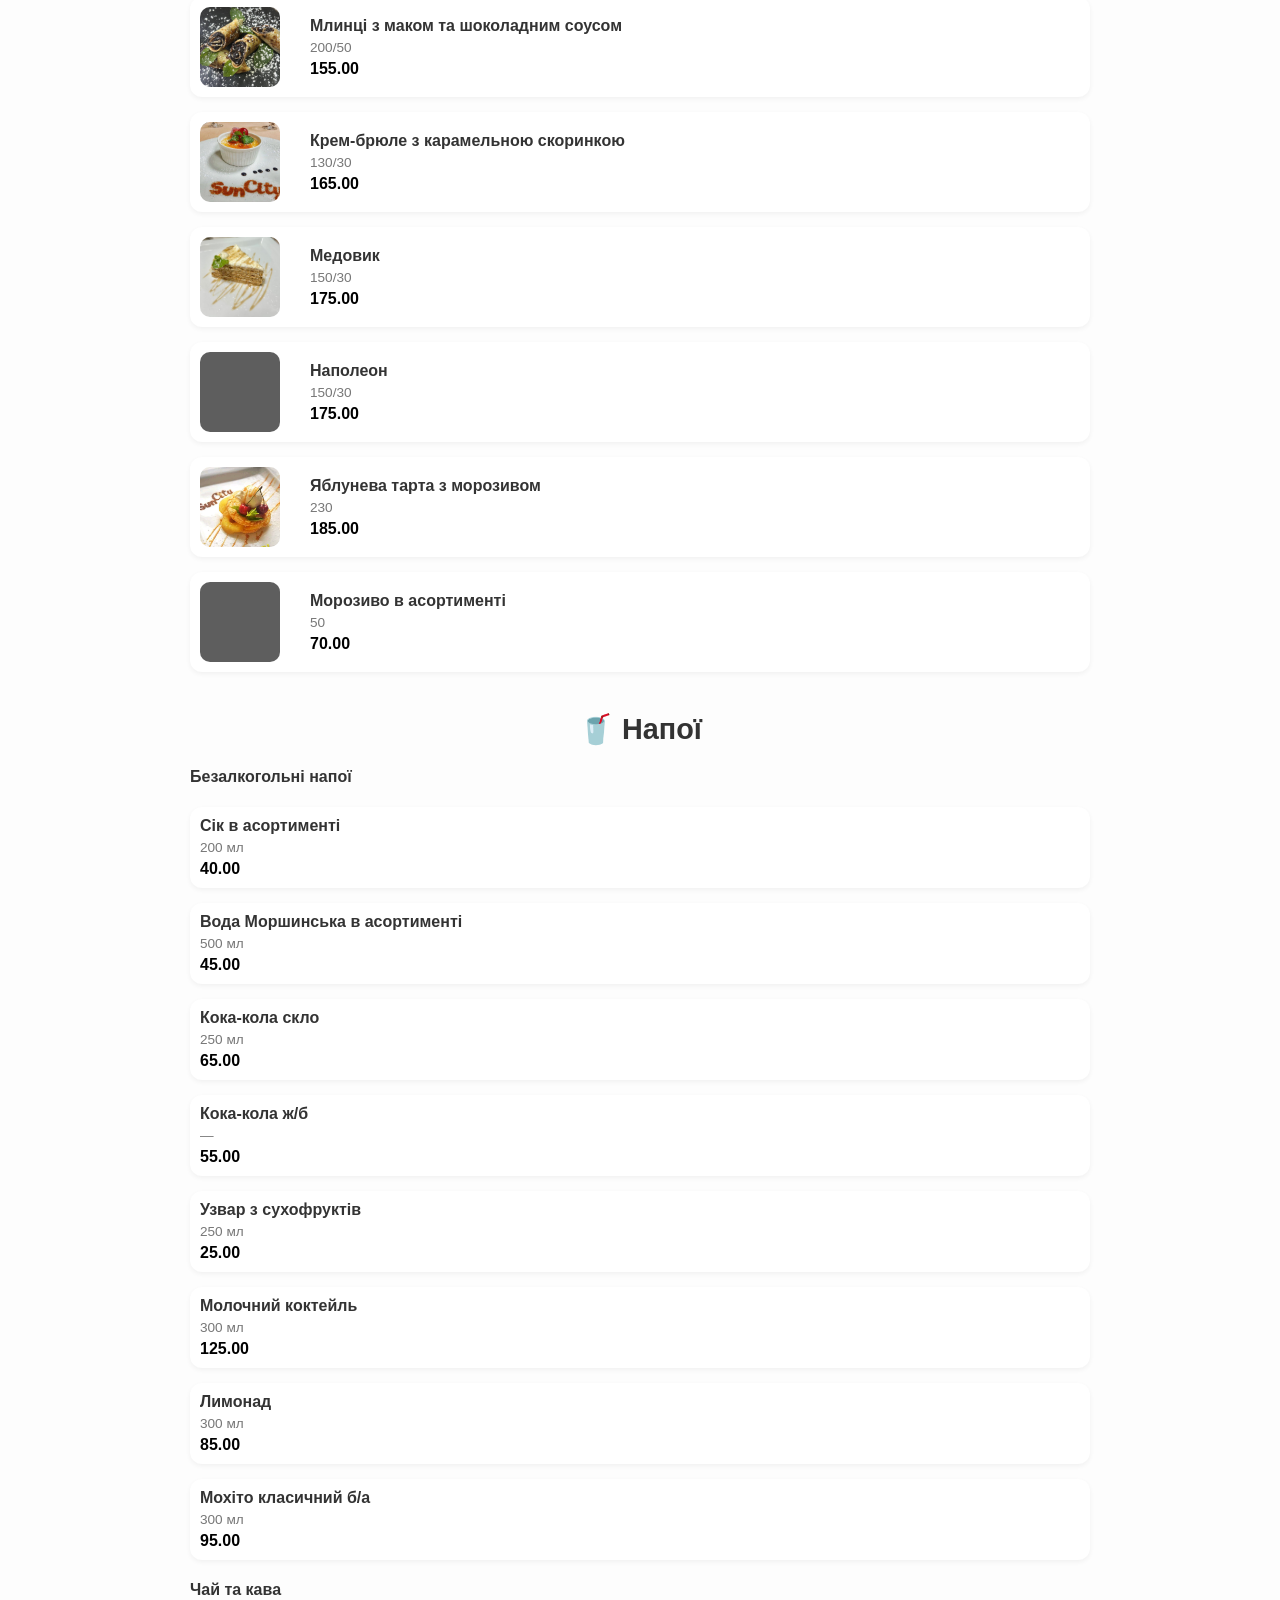
==== commit 4ddc0d24: "Add files via upload" ====
--- a/menu.html
+++ b/menu.html
@@ -415,23 +415,25 @@
   text-align: right;
   font-weight: bold;
 }
-/* ОБЩАЯ ОБЁРТКА */
 .complex-wrapper {
   display: flex;
   justify-content: center;
-  align-items: stretch;
+  align-items: flex-start; /* важно */
   gap: 20px;
   margin-top: 25px;
   padding: 0 15px;
   flex-wrap: wrap;
 }
 
-/* ОБЕ КАРТОЧКИ ОДИНАКОВЫЕ */
+/* ОБЕ КАРТОЧКИ */
 .complex-lunch-card,
 .new-items-card {
   flex: 1 1 380px;
   max-width: 400px;
-  min-height: 220px;
+
+  /* ❌ УБРАЛИ min-height */
+  height: auto;
+
   border-radius: 15px;
   padding: 20px;
   box-sizing: border-box;
@@ -454,7 +456,20 @@
   text-align: center;
 }
 
-/* БЕЙДЖ */
+/* список блюд */
+.new-items-list {
+  margin-top: 10px;
+}
+
+/* строка блюда */
+.new-item {
+  display: flex;
+  justify-content: space-between;
+  padding: 6px 0;
+  border-bottom: 1px solid rgba(255,255,255,0.2);
+}
+
+/* бейдж */
 .new-items-card .badge {
   position: absolute;
   top: 15px;
@@ -466,7 +481,7 @@
   transform: rotate(45deg);
 }
 
-/* 📱 МОБИЛКА */
+/* 📱 мобилка */
 @media (max-width: 768px) {
   .complex-wrapper {
     flex-direction: column;
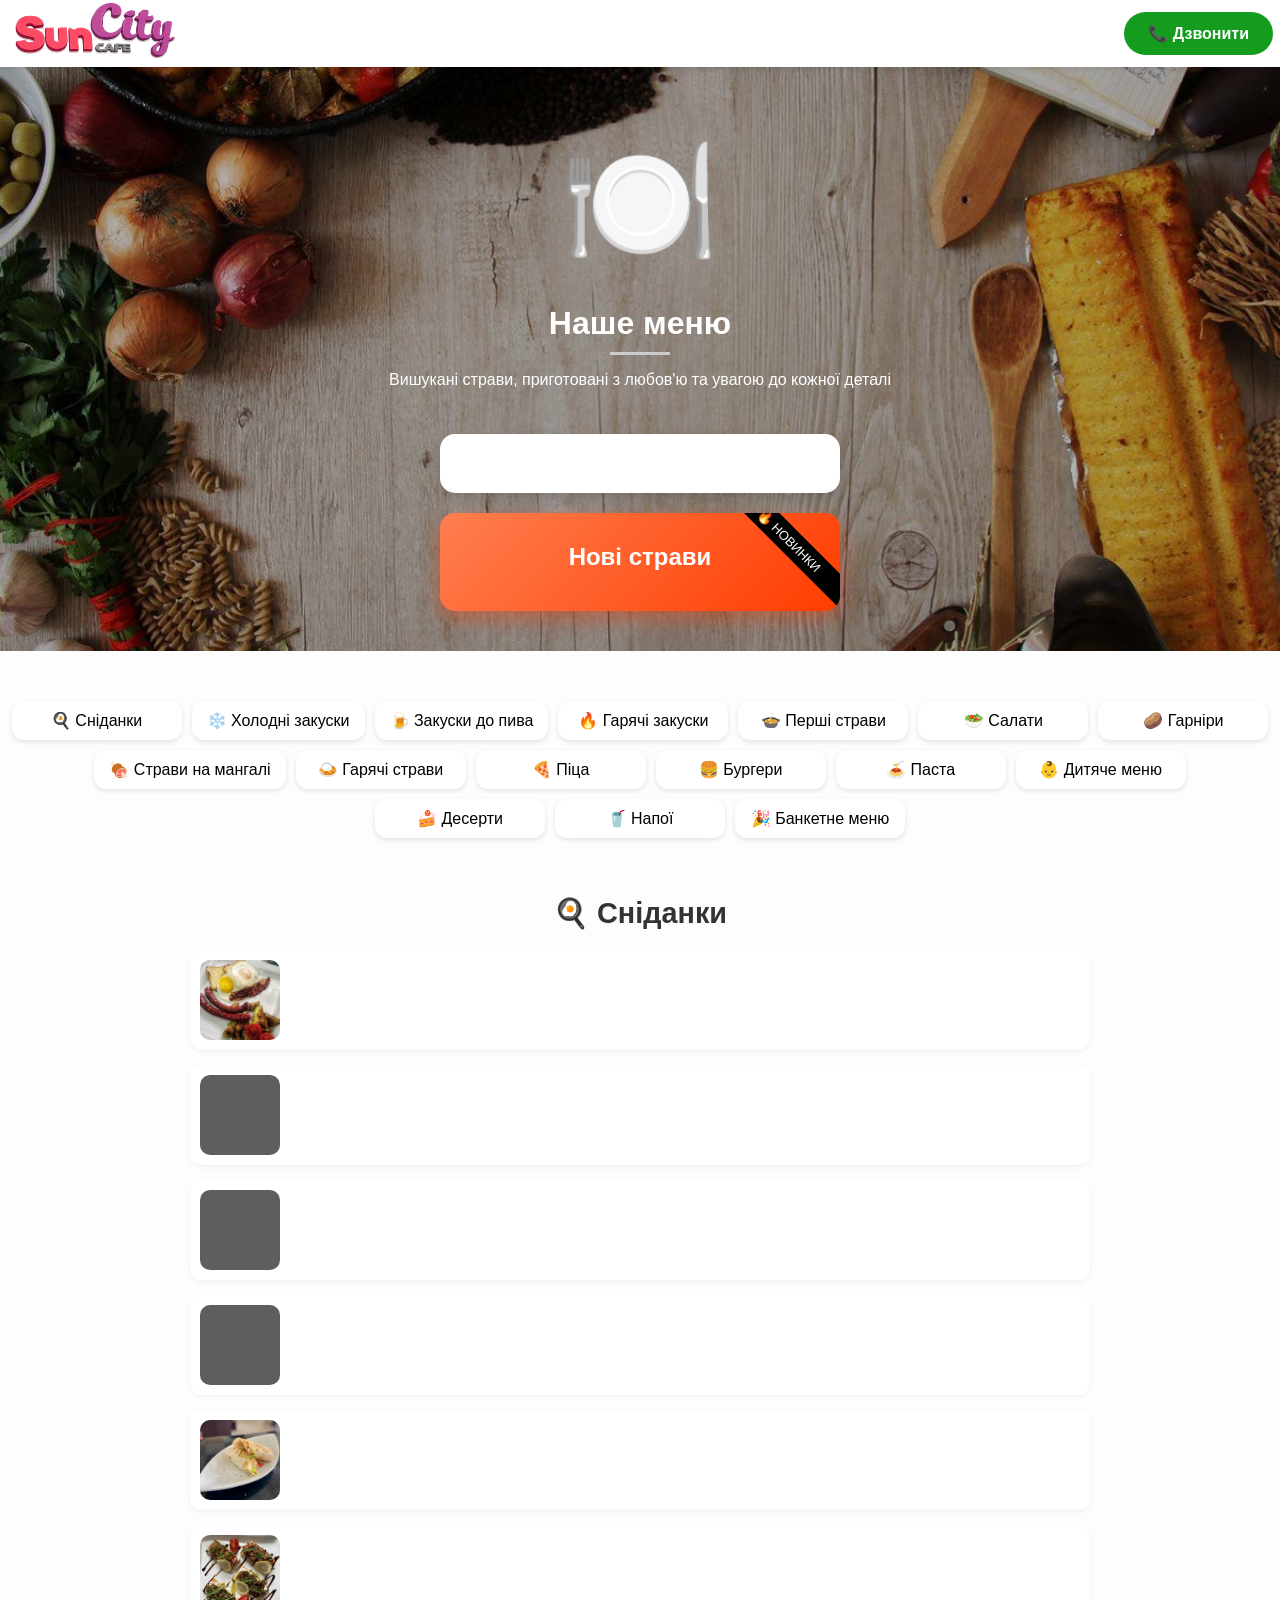
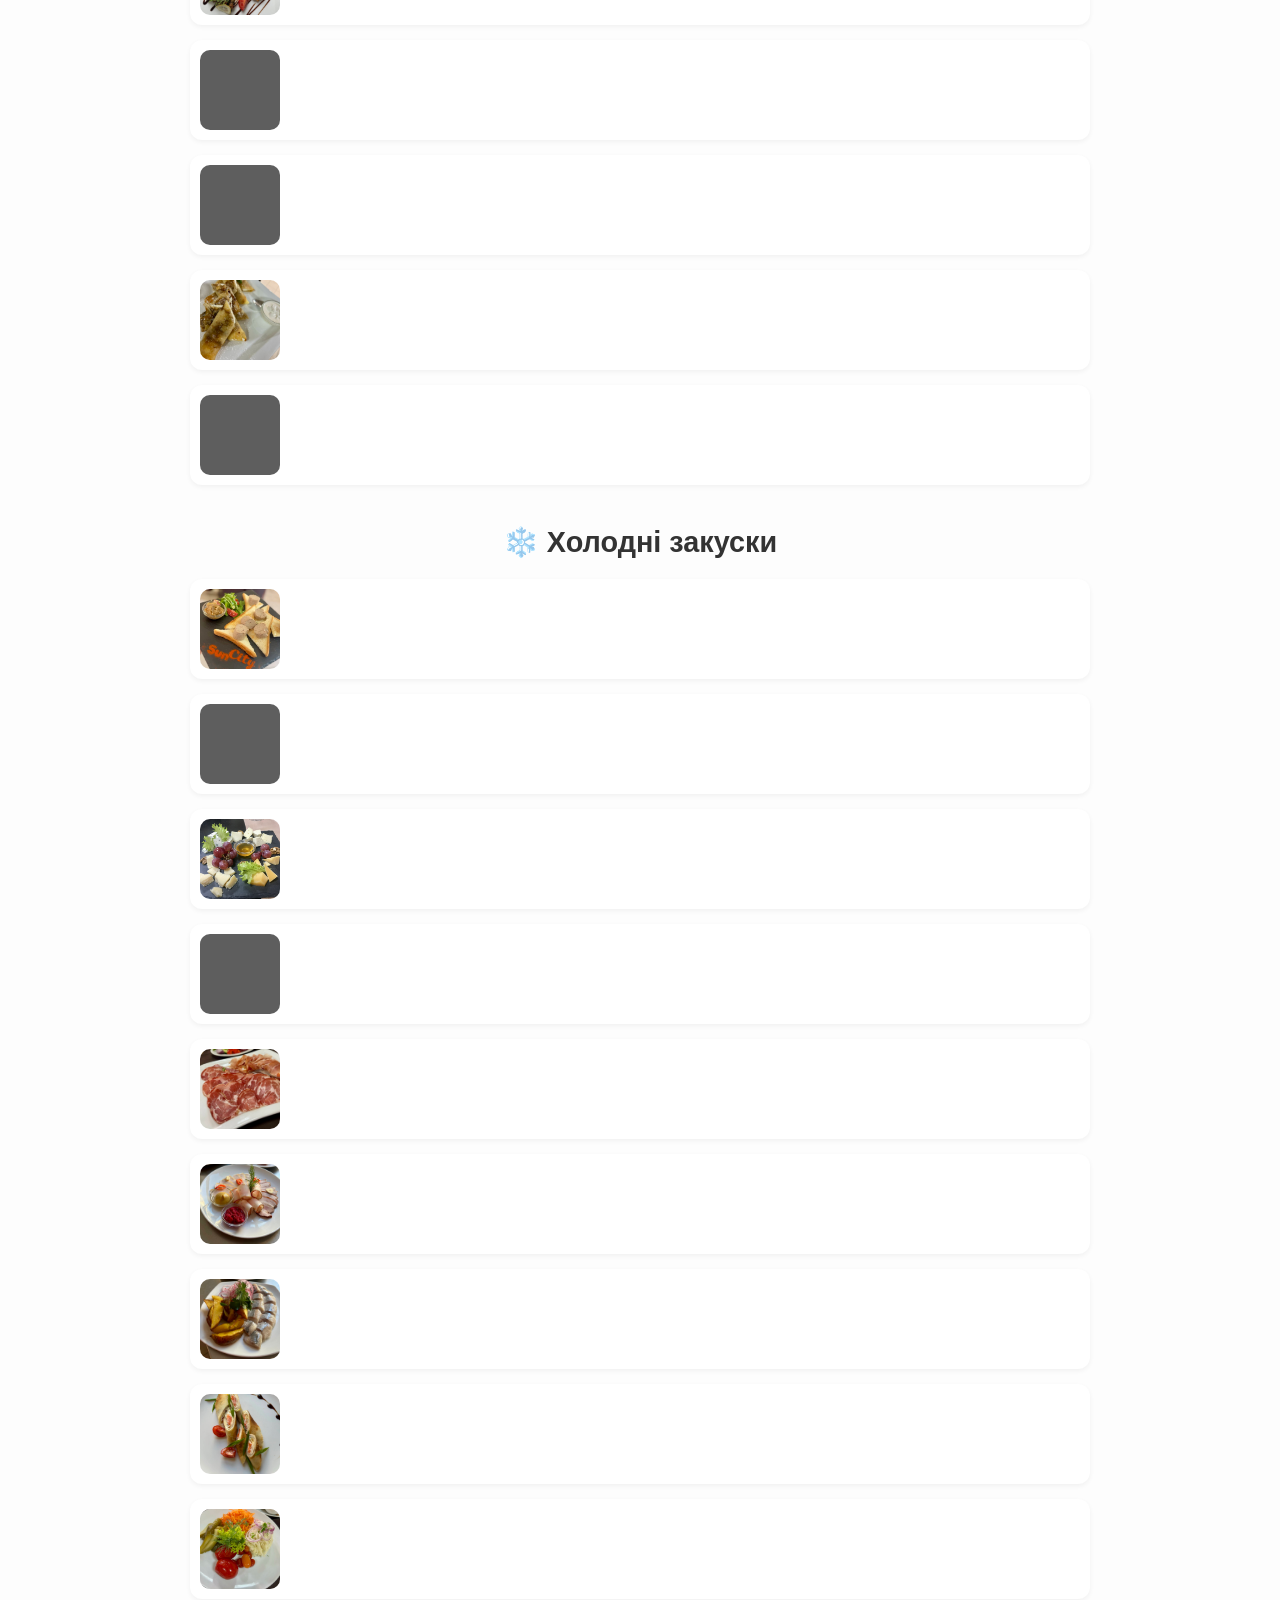
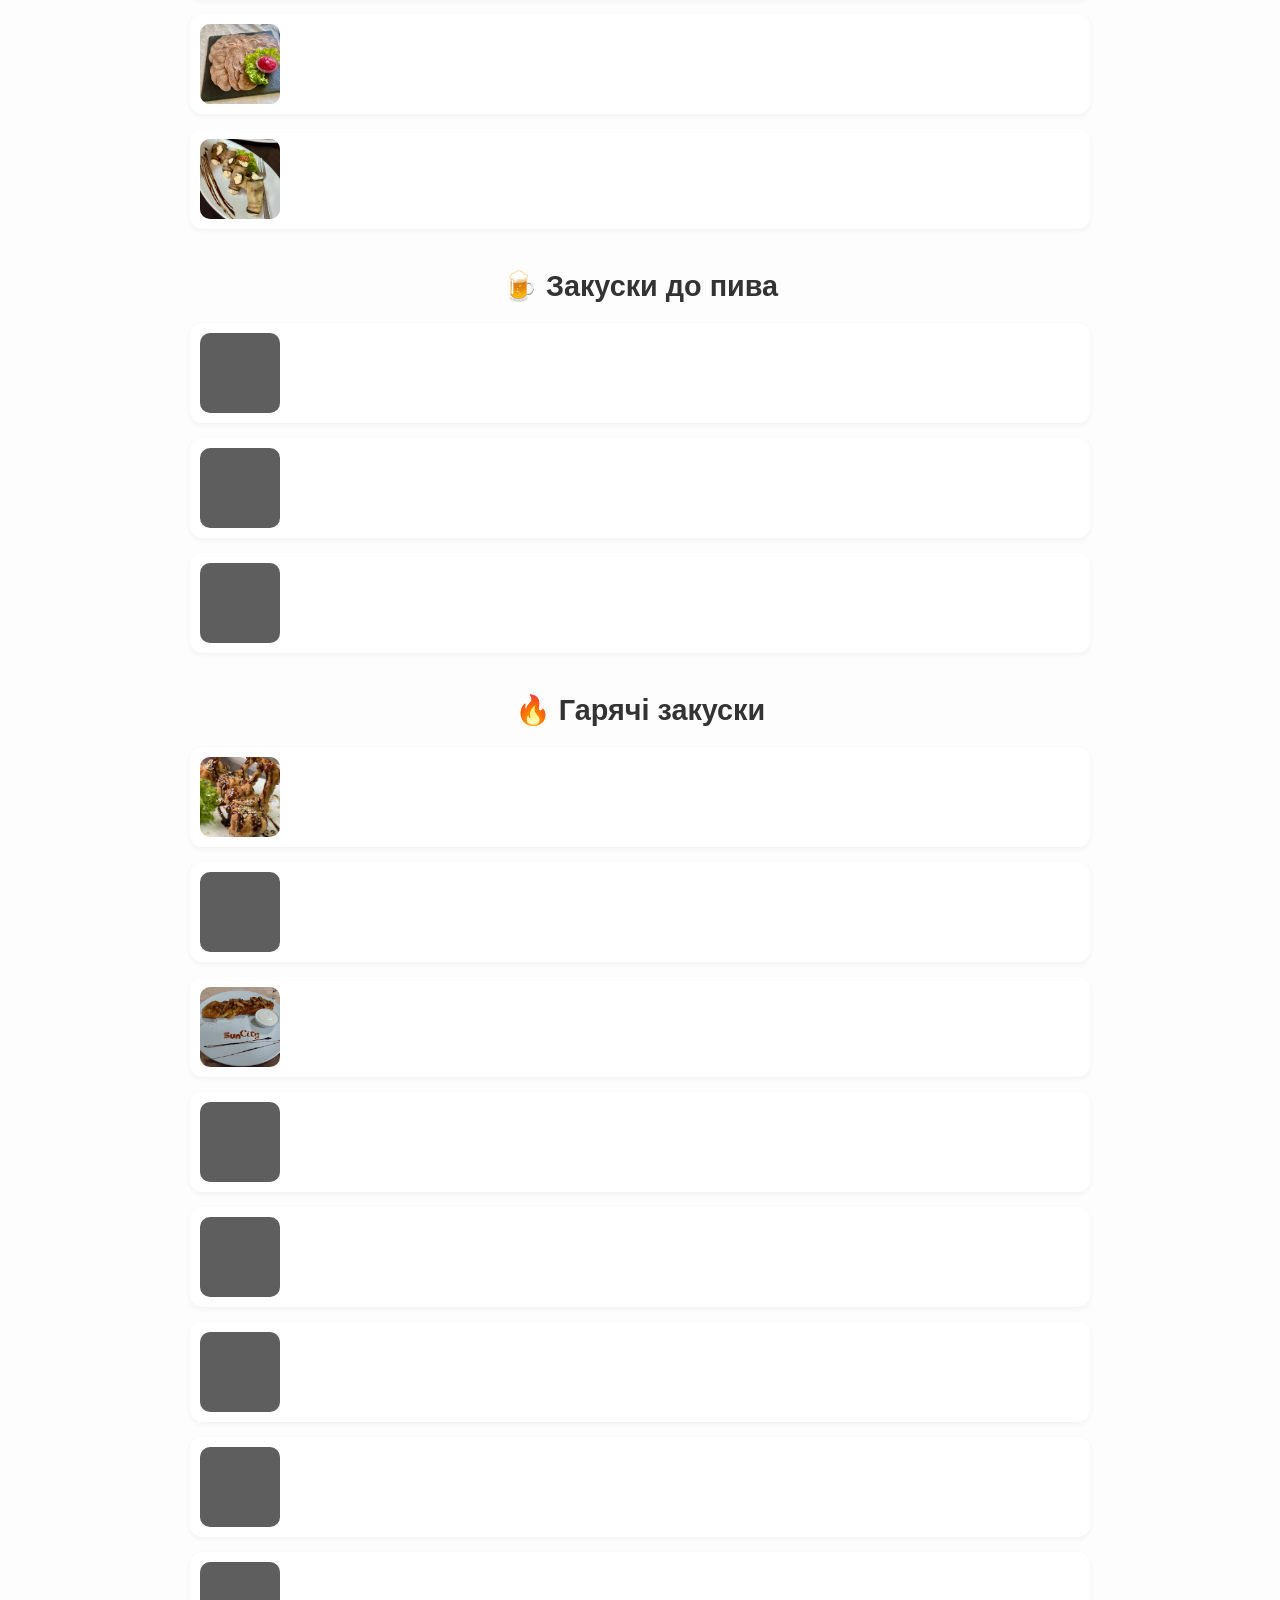
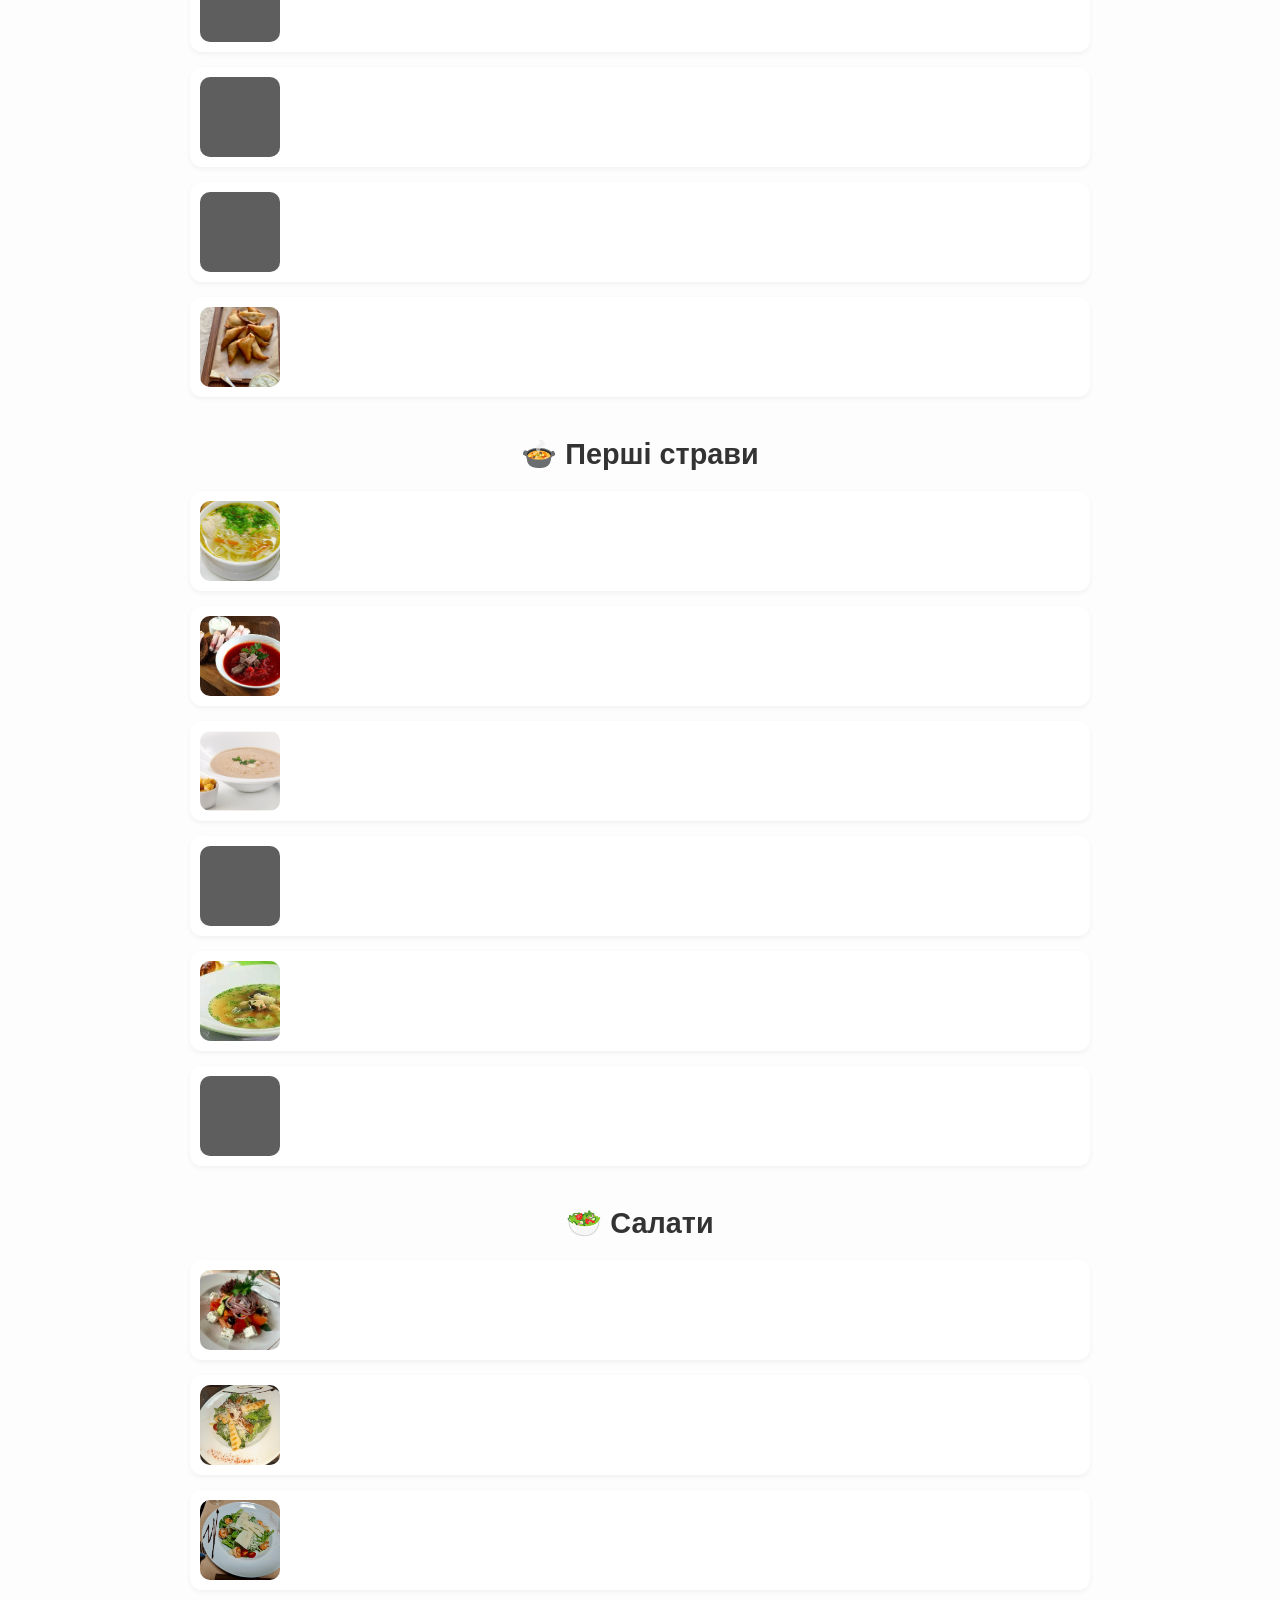
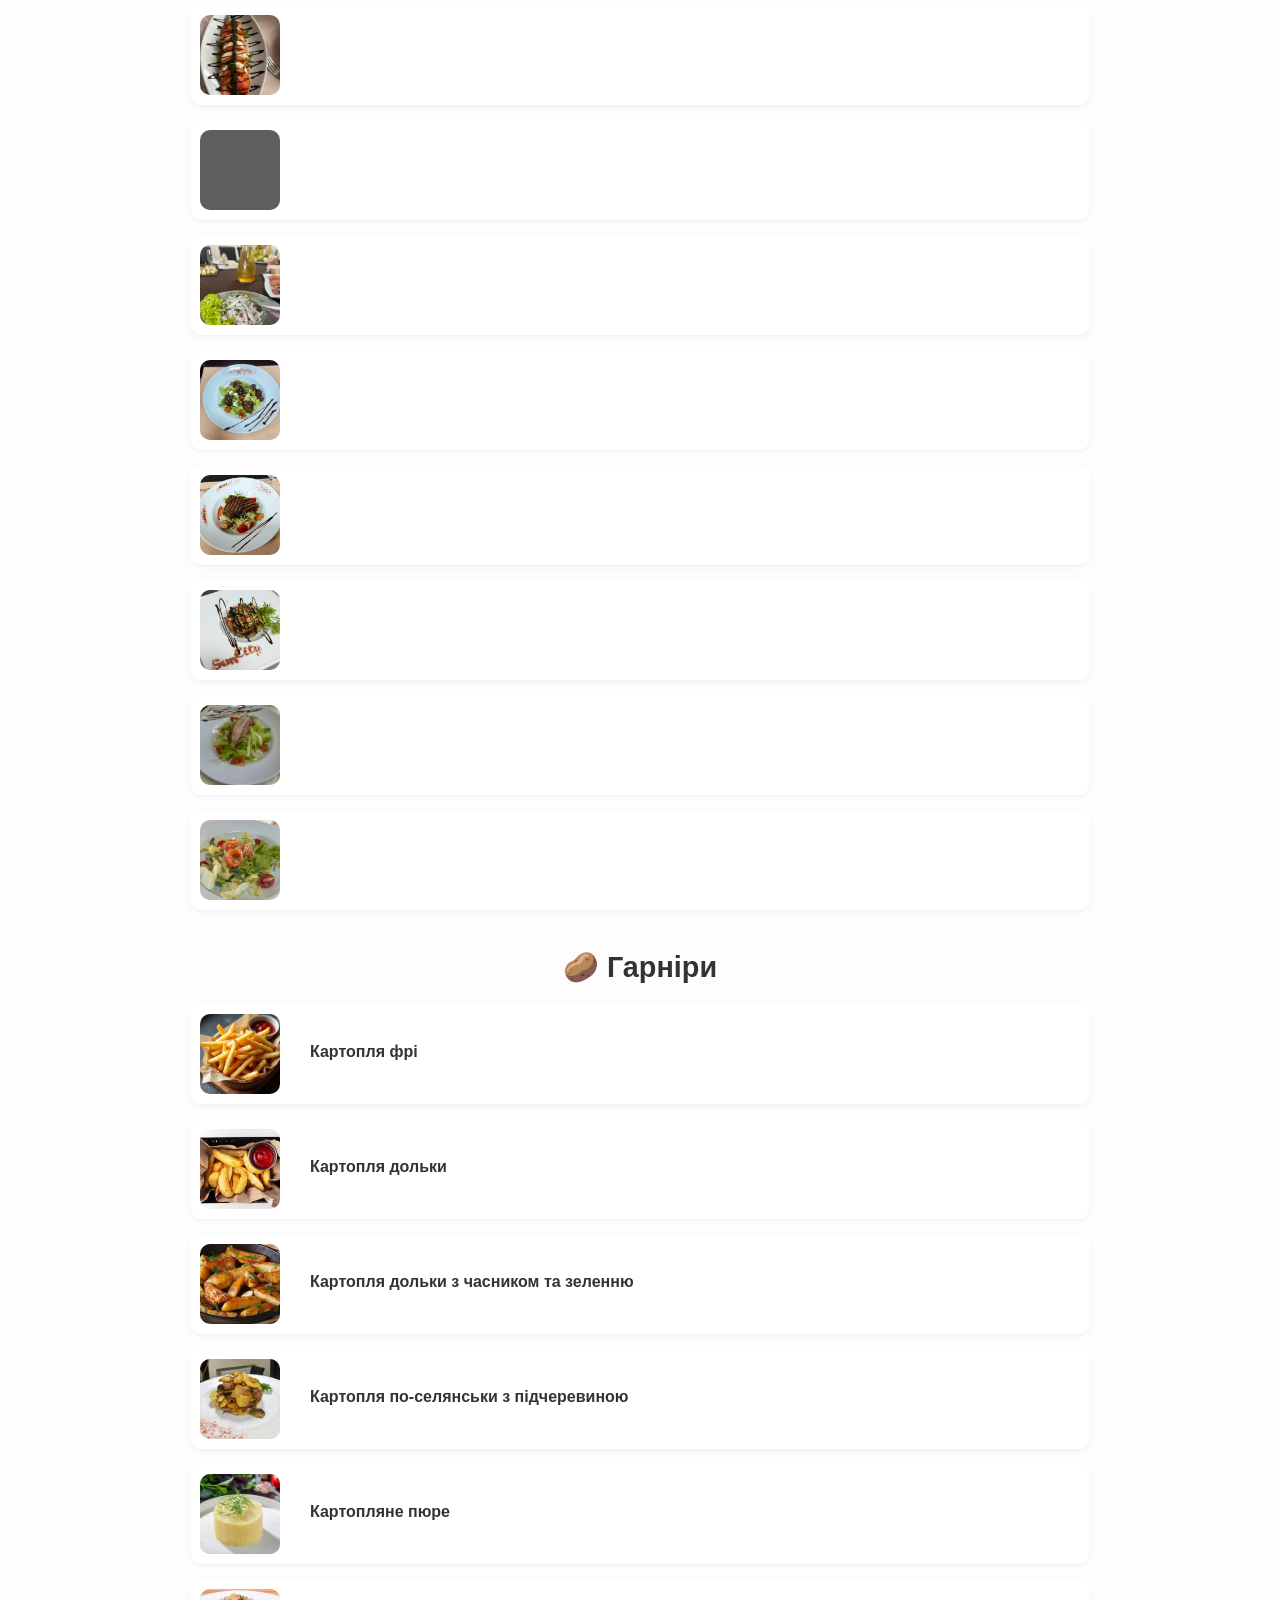
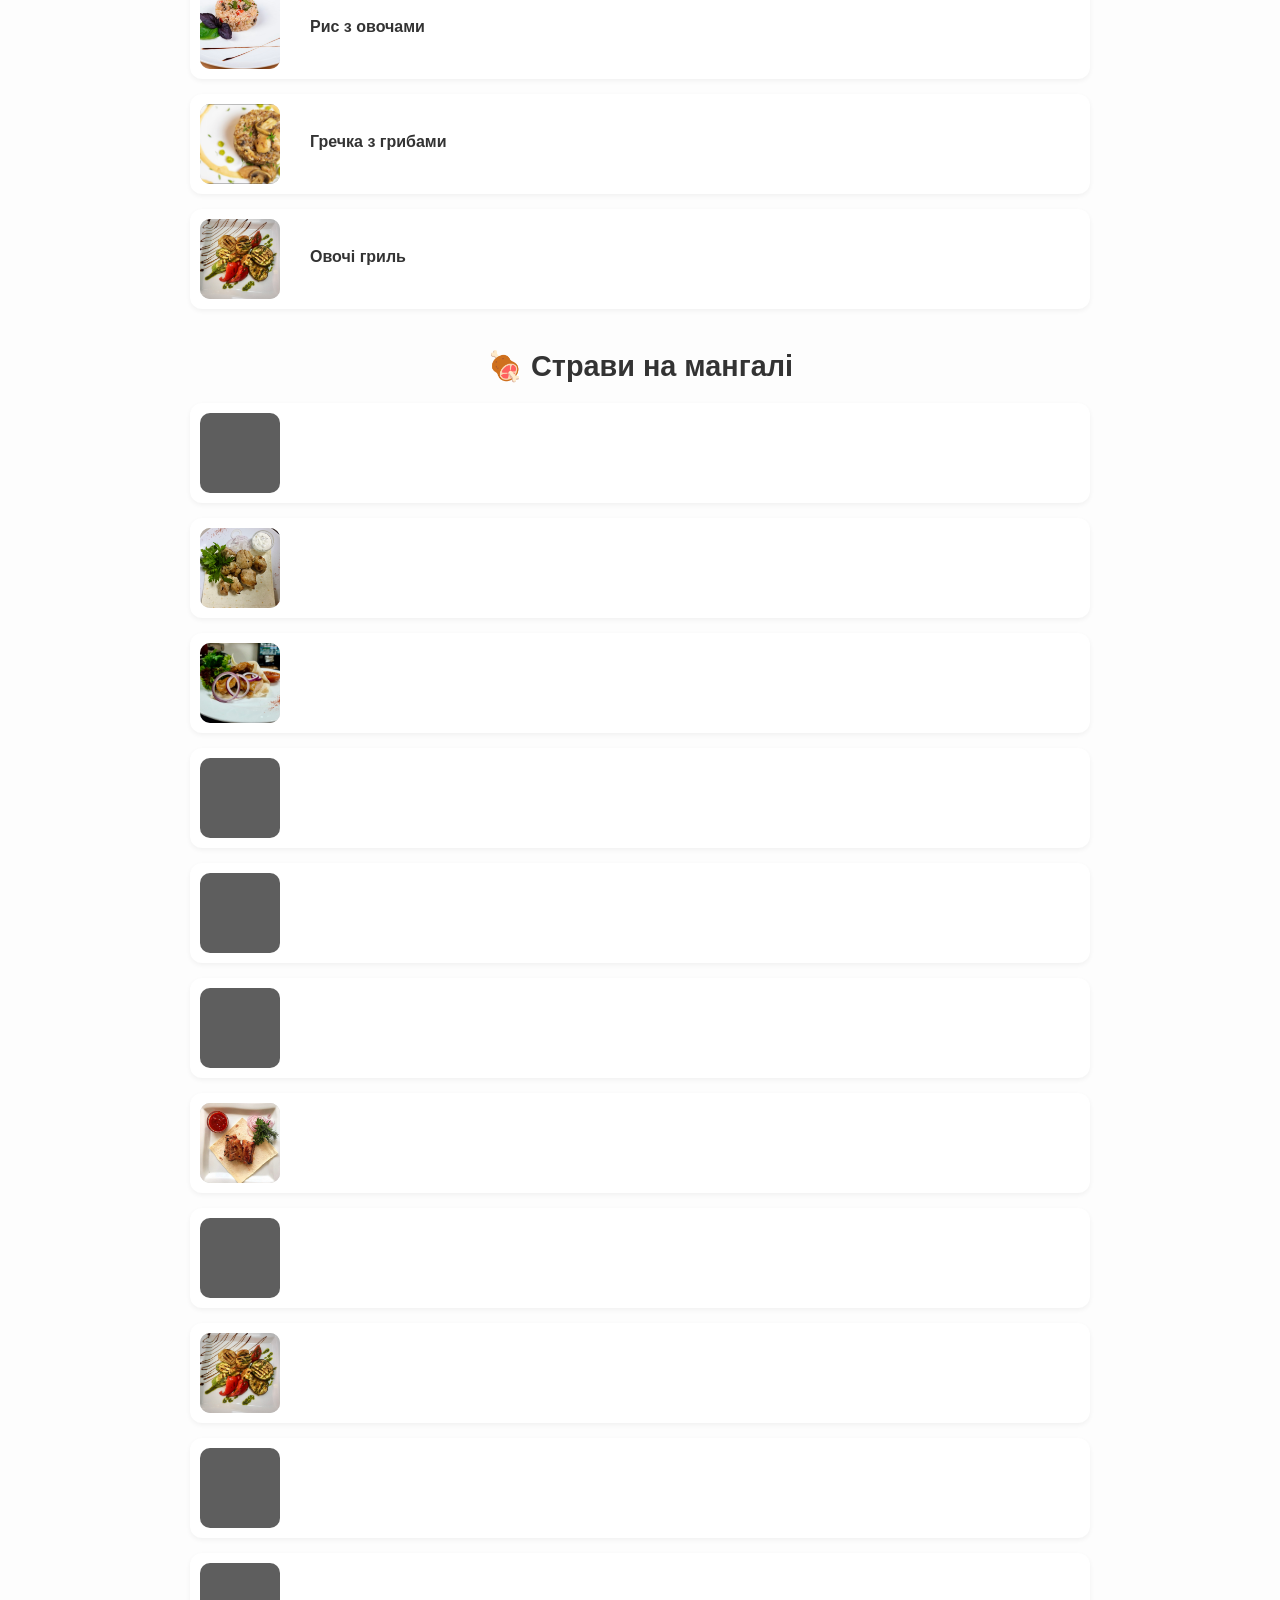
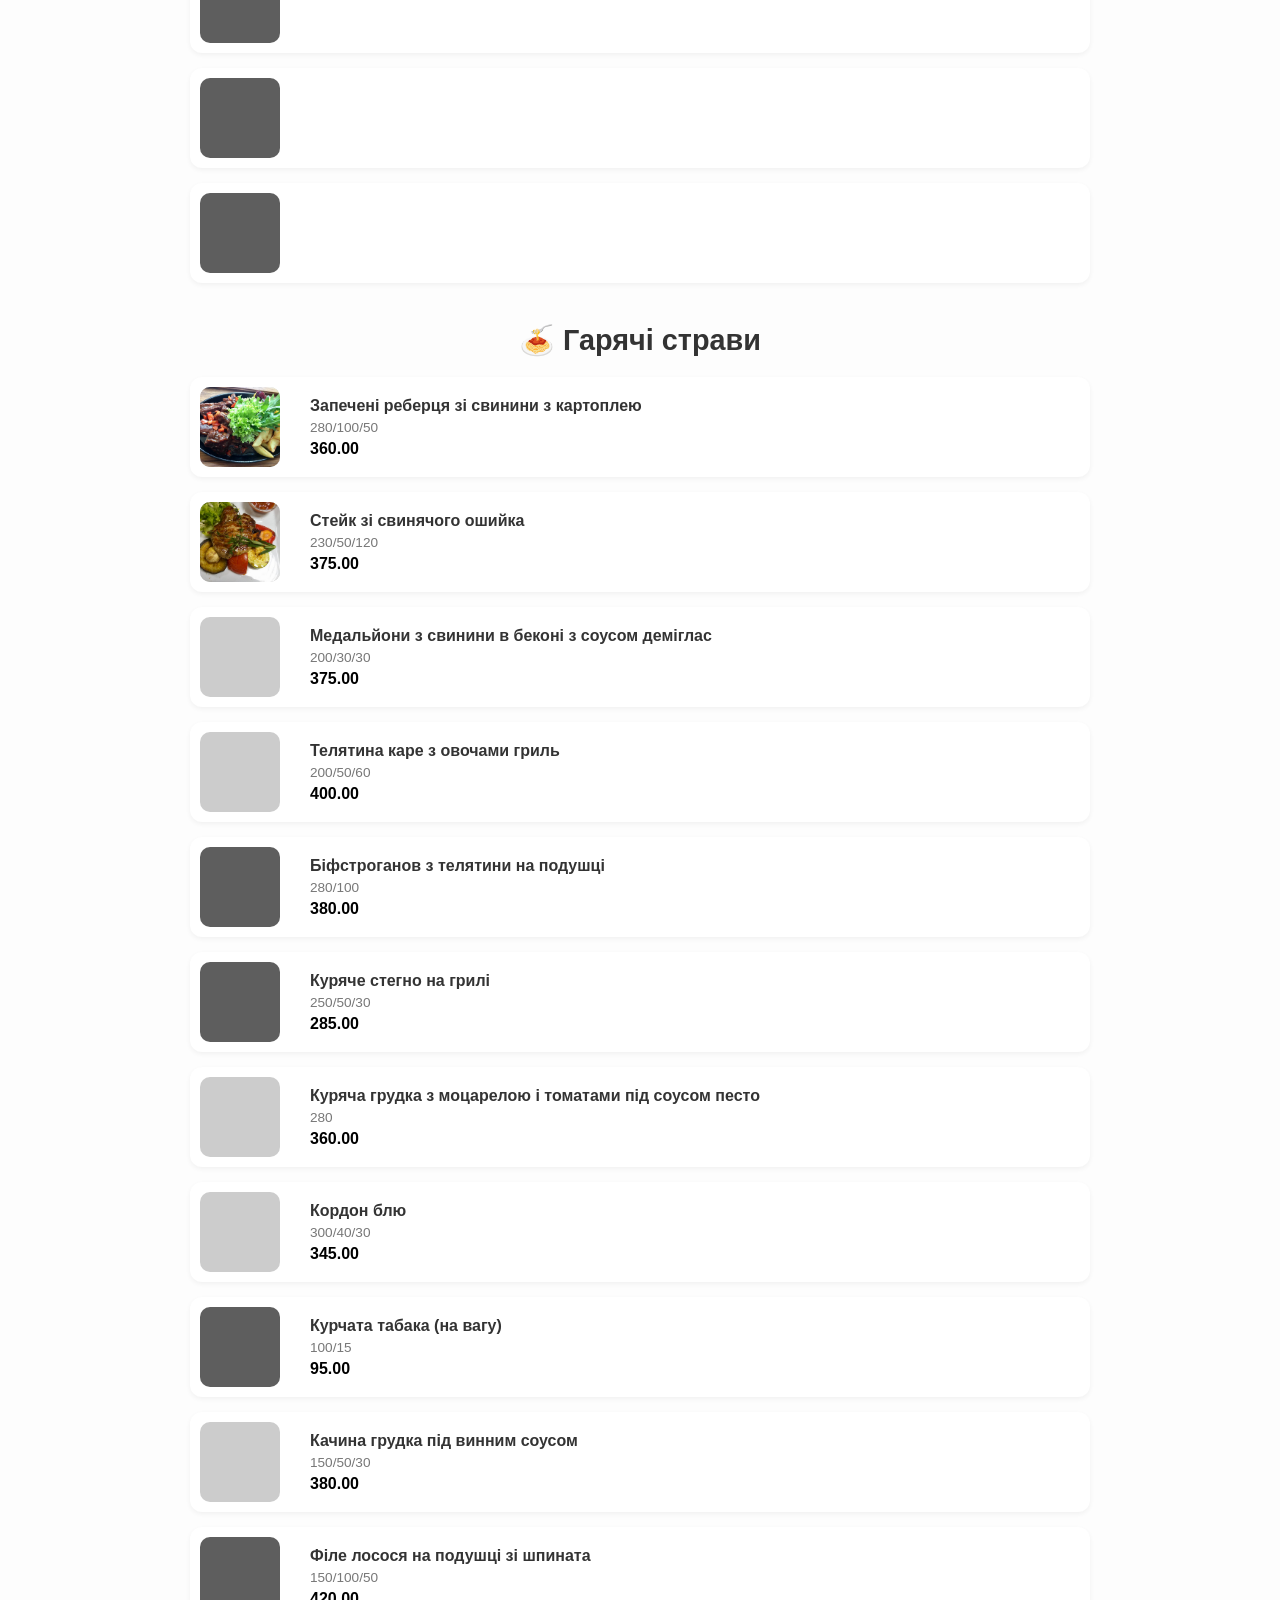
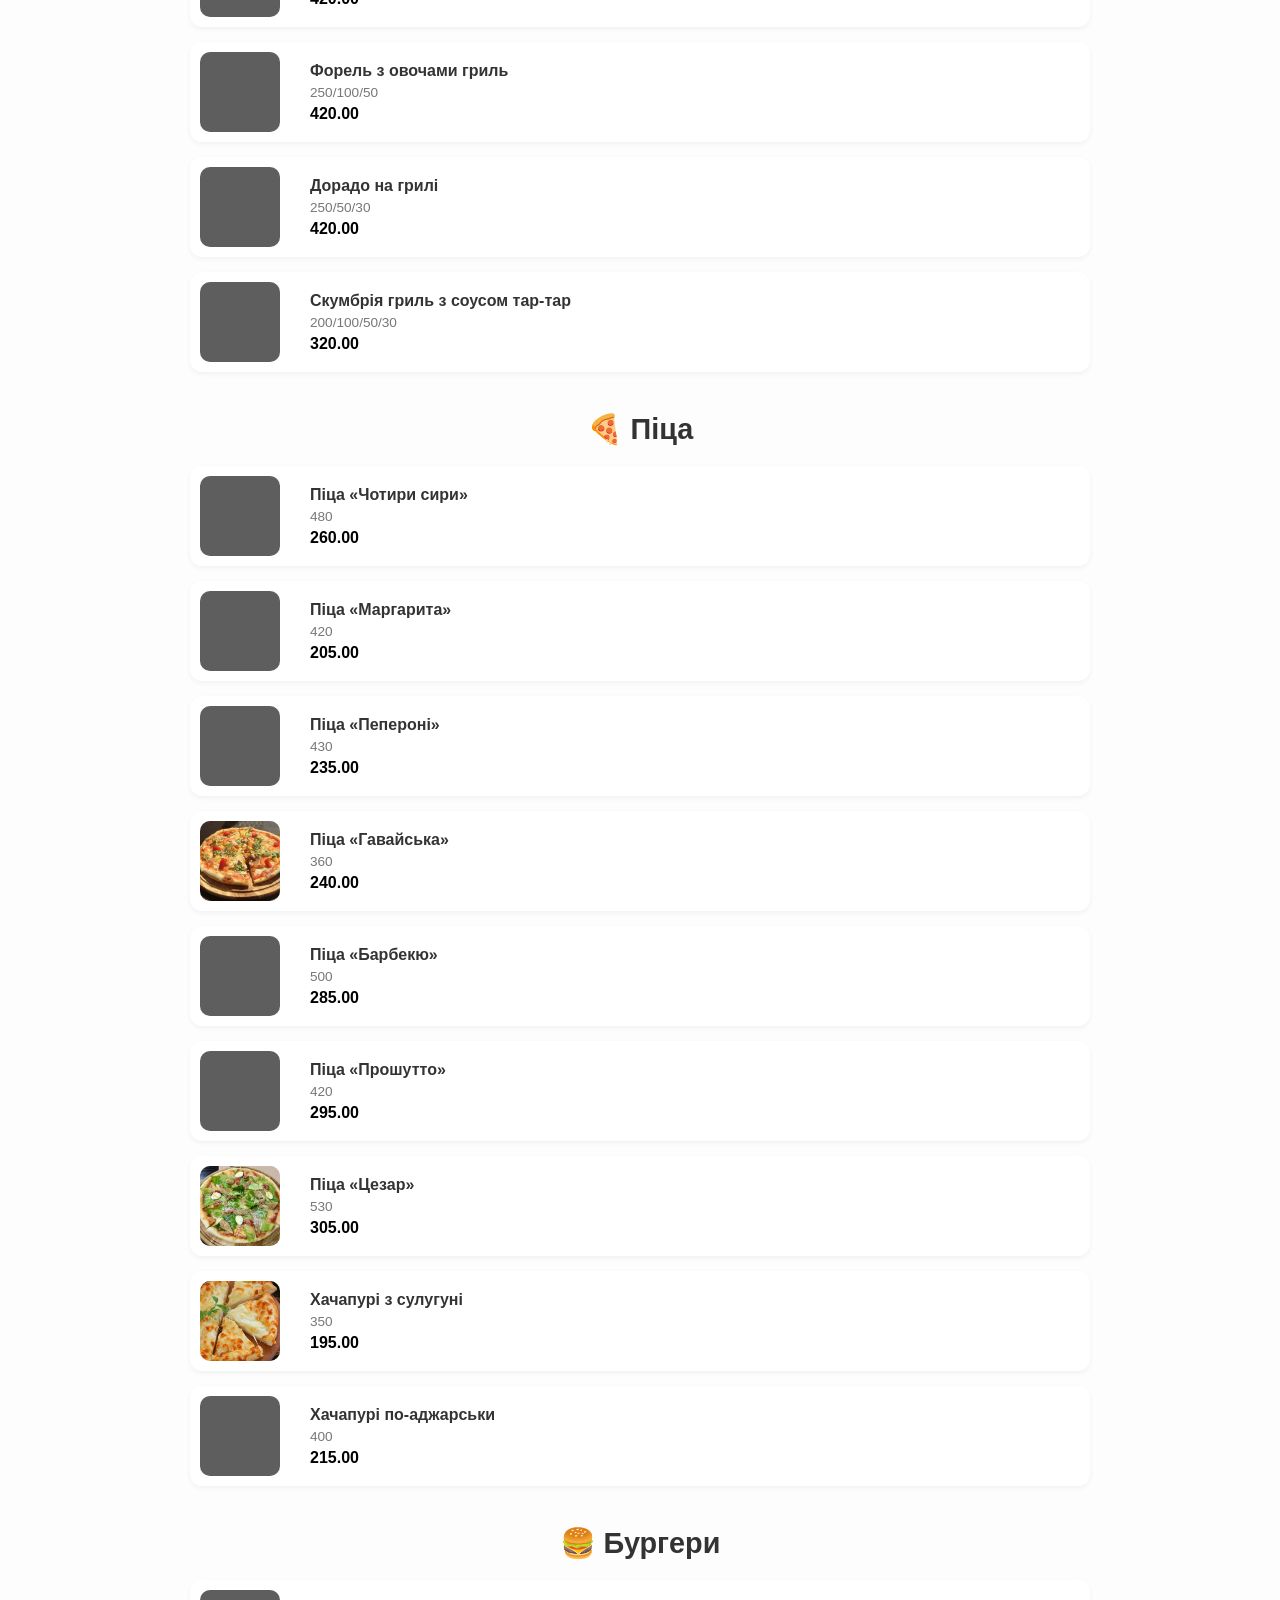
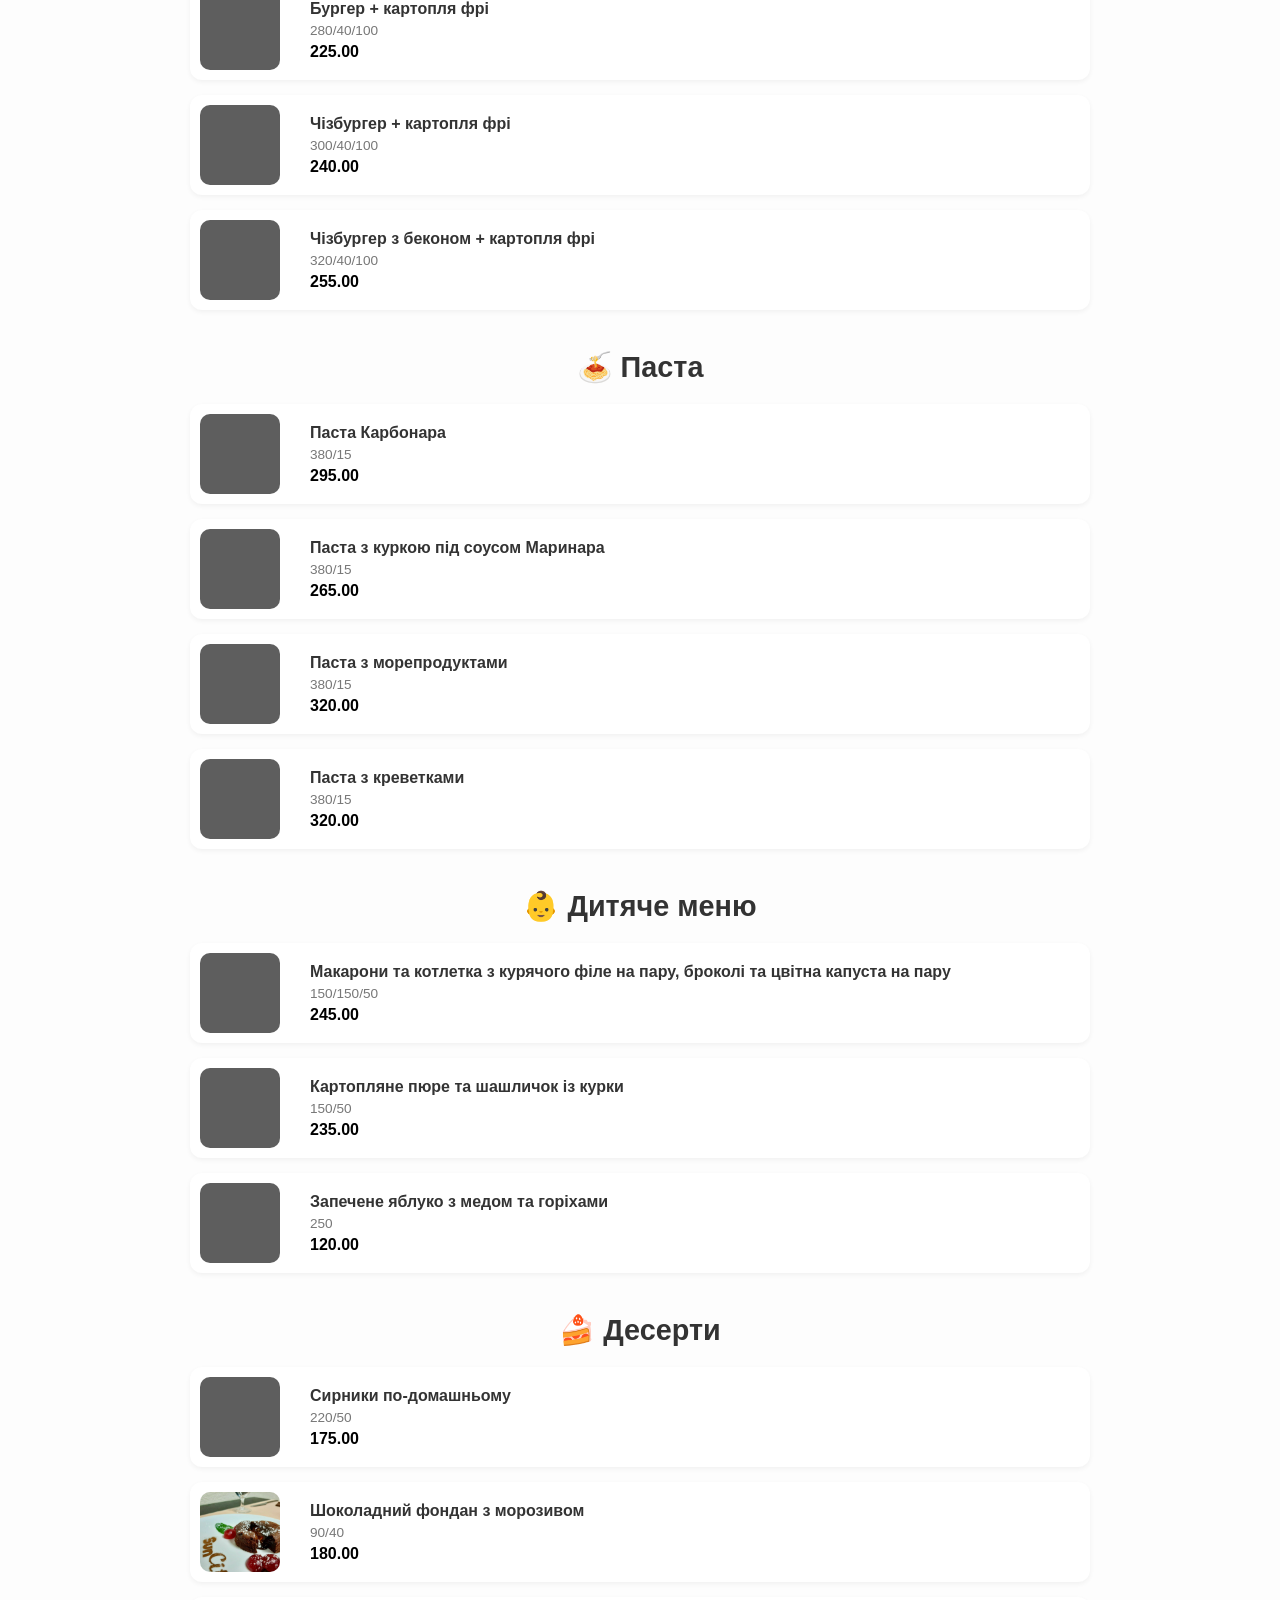
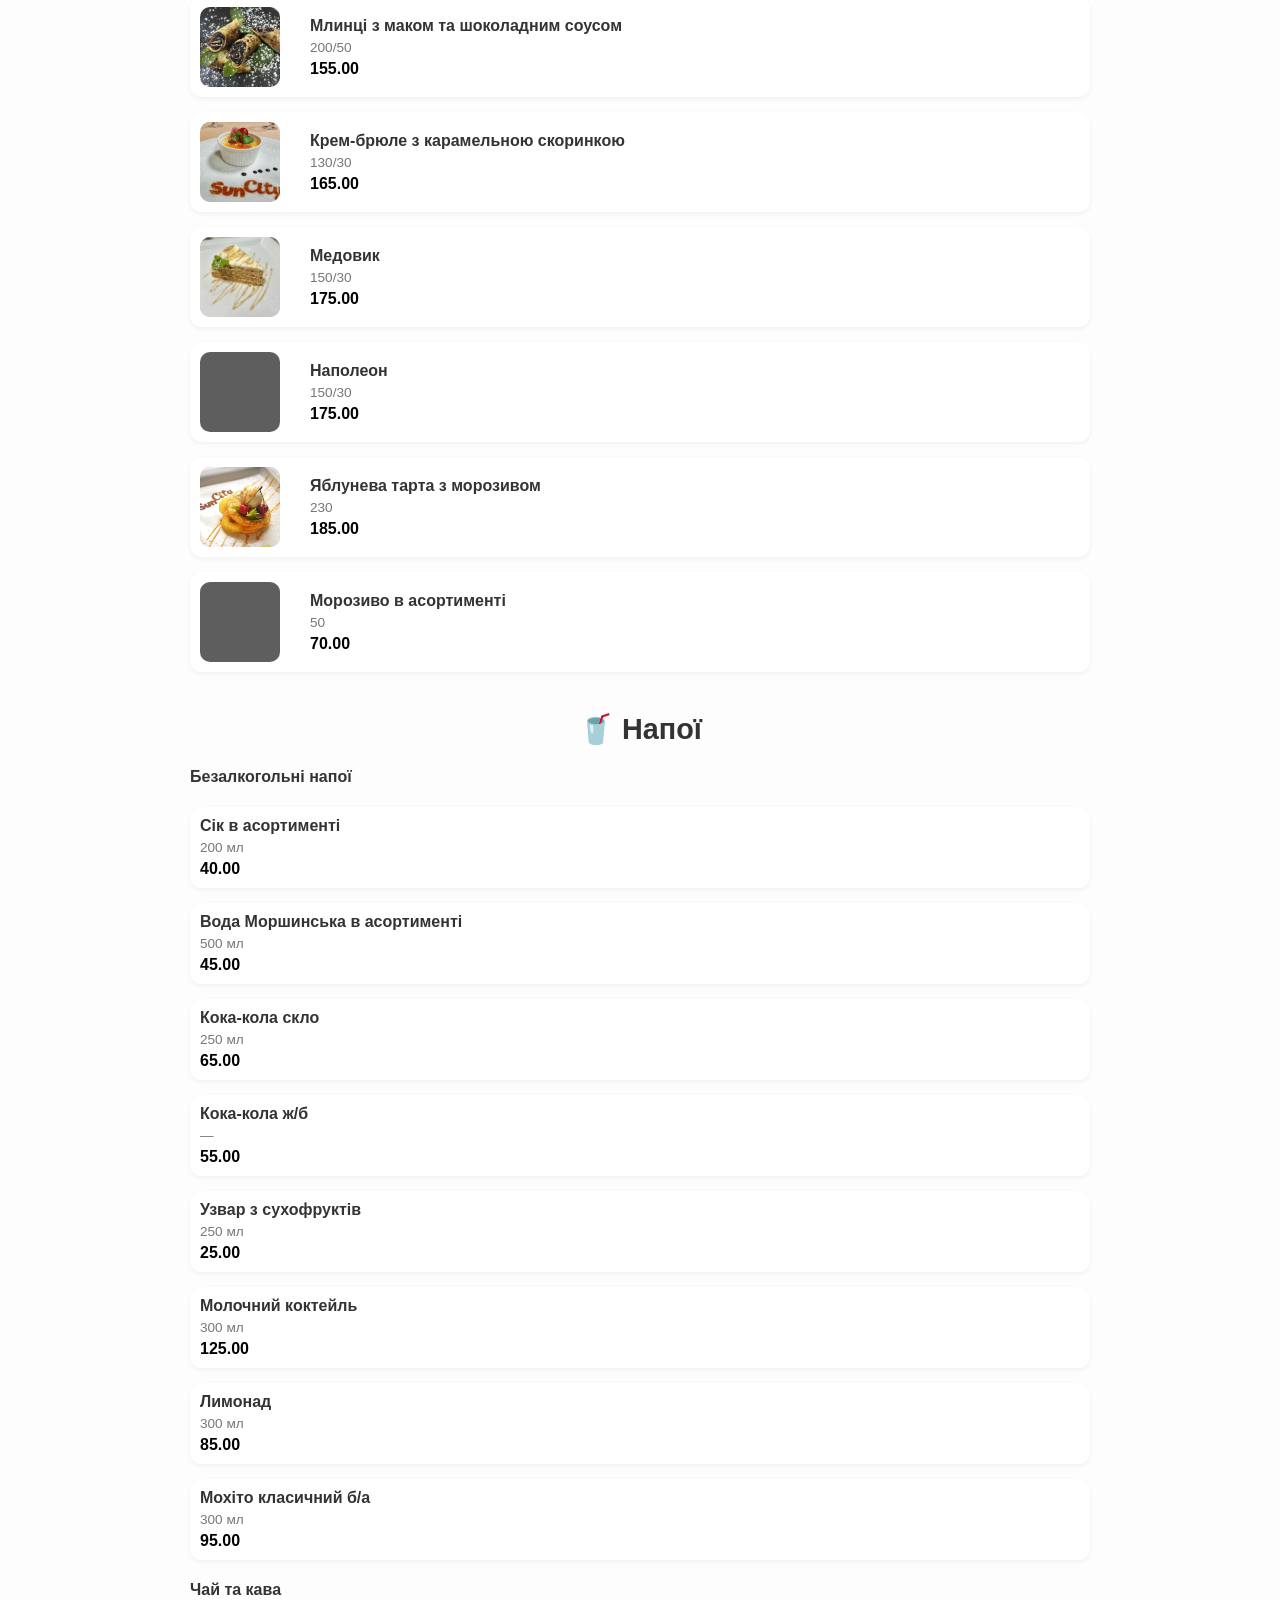
==== commit c2ced1d6: "Add files via upload" ====
--- a/menu.html
+++ b/menu.html
@@ -483,16 +483,23 @@
 
 /* 📱 мобилка */
 @media (max-width: 768px) {
+
   .complex-wrapper {
-    flex-direction: column;
-    align-items: center;
+    display: flex !important;
+    flex-direction: column !important;
+    align-items: center !important;
+    justify-content: flex-start !important;
+    gap: 15px;
+    padding: 0 15px;
   }
 
   .complex-lunch-card,
   .new-items-card {
-    width: 100%;
-    max-width: 400px;
+    width: 100% !important;
+    max-width: 400px !important;
+    height: auto !important;
   }
+
 }
 </style> 
 <div class="mini-cards-wrapper">
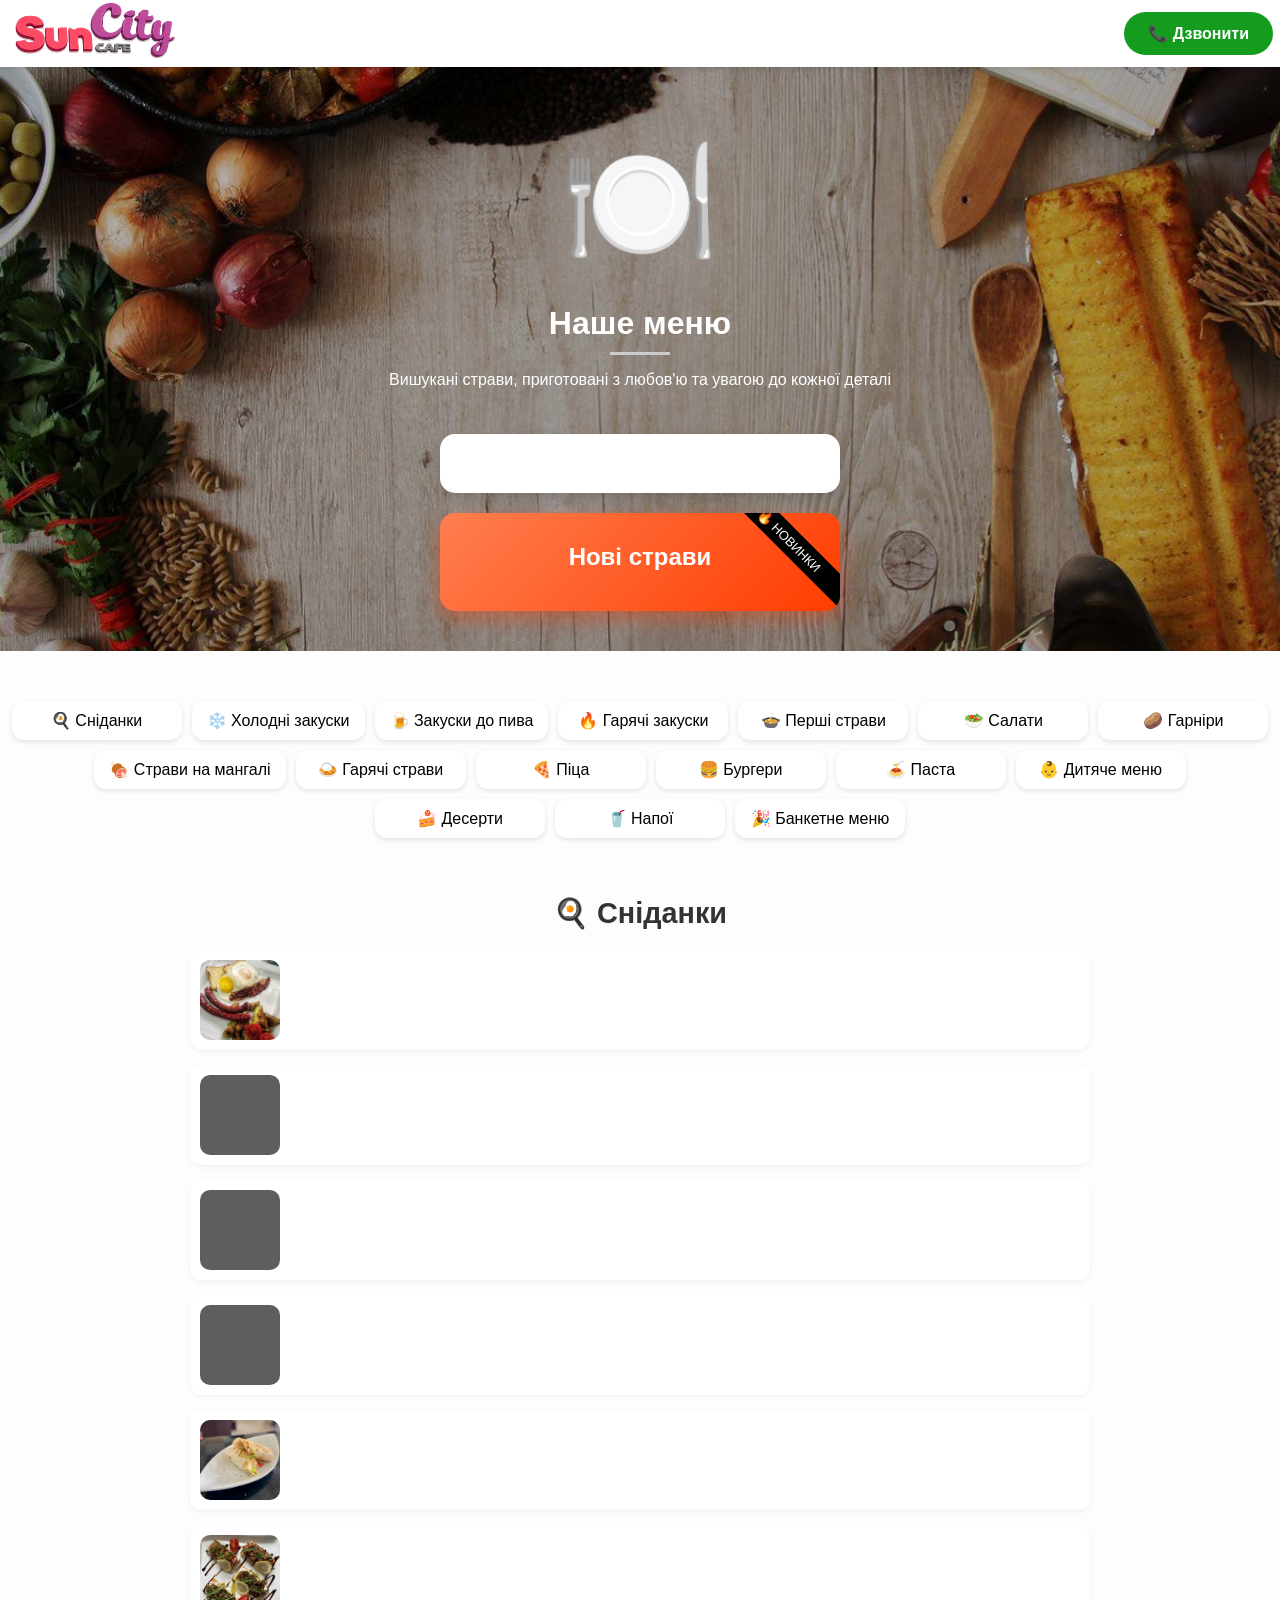
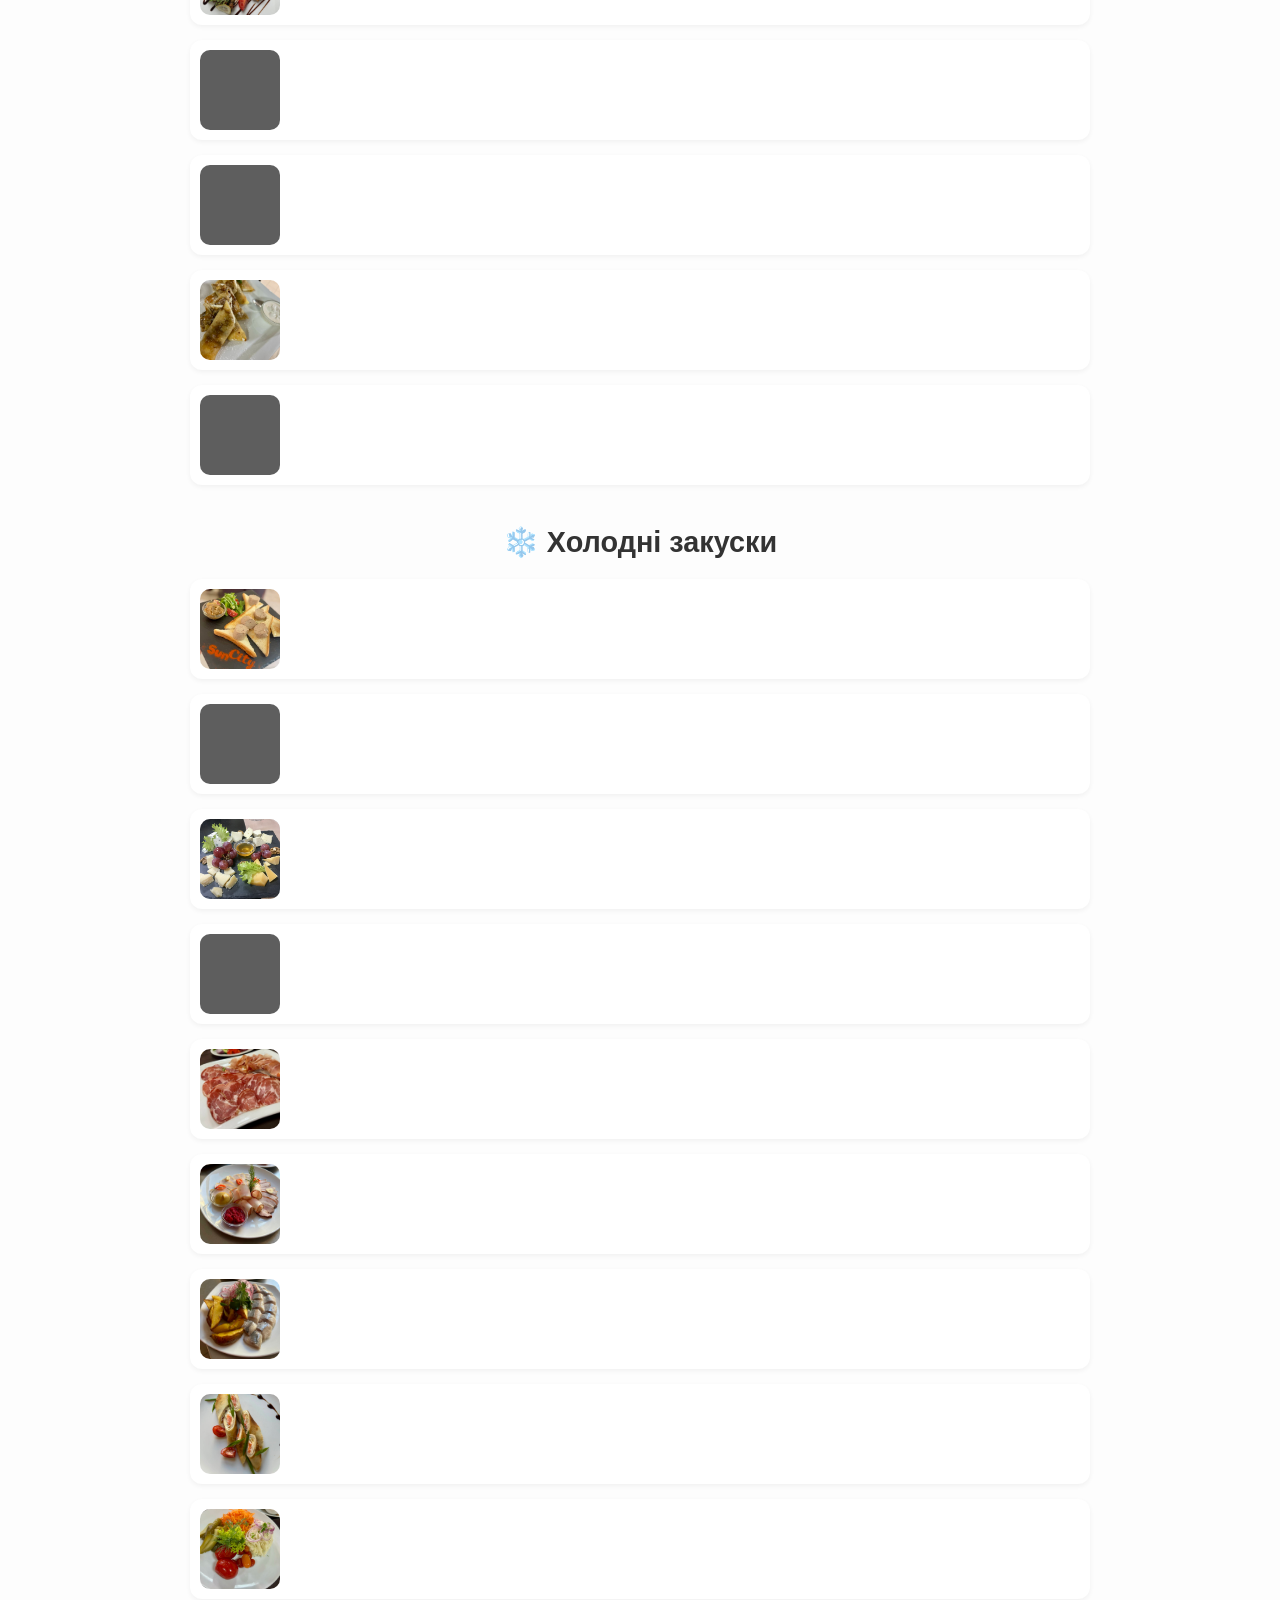
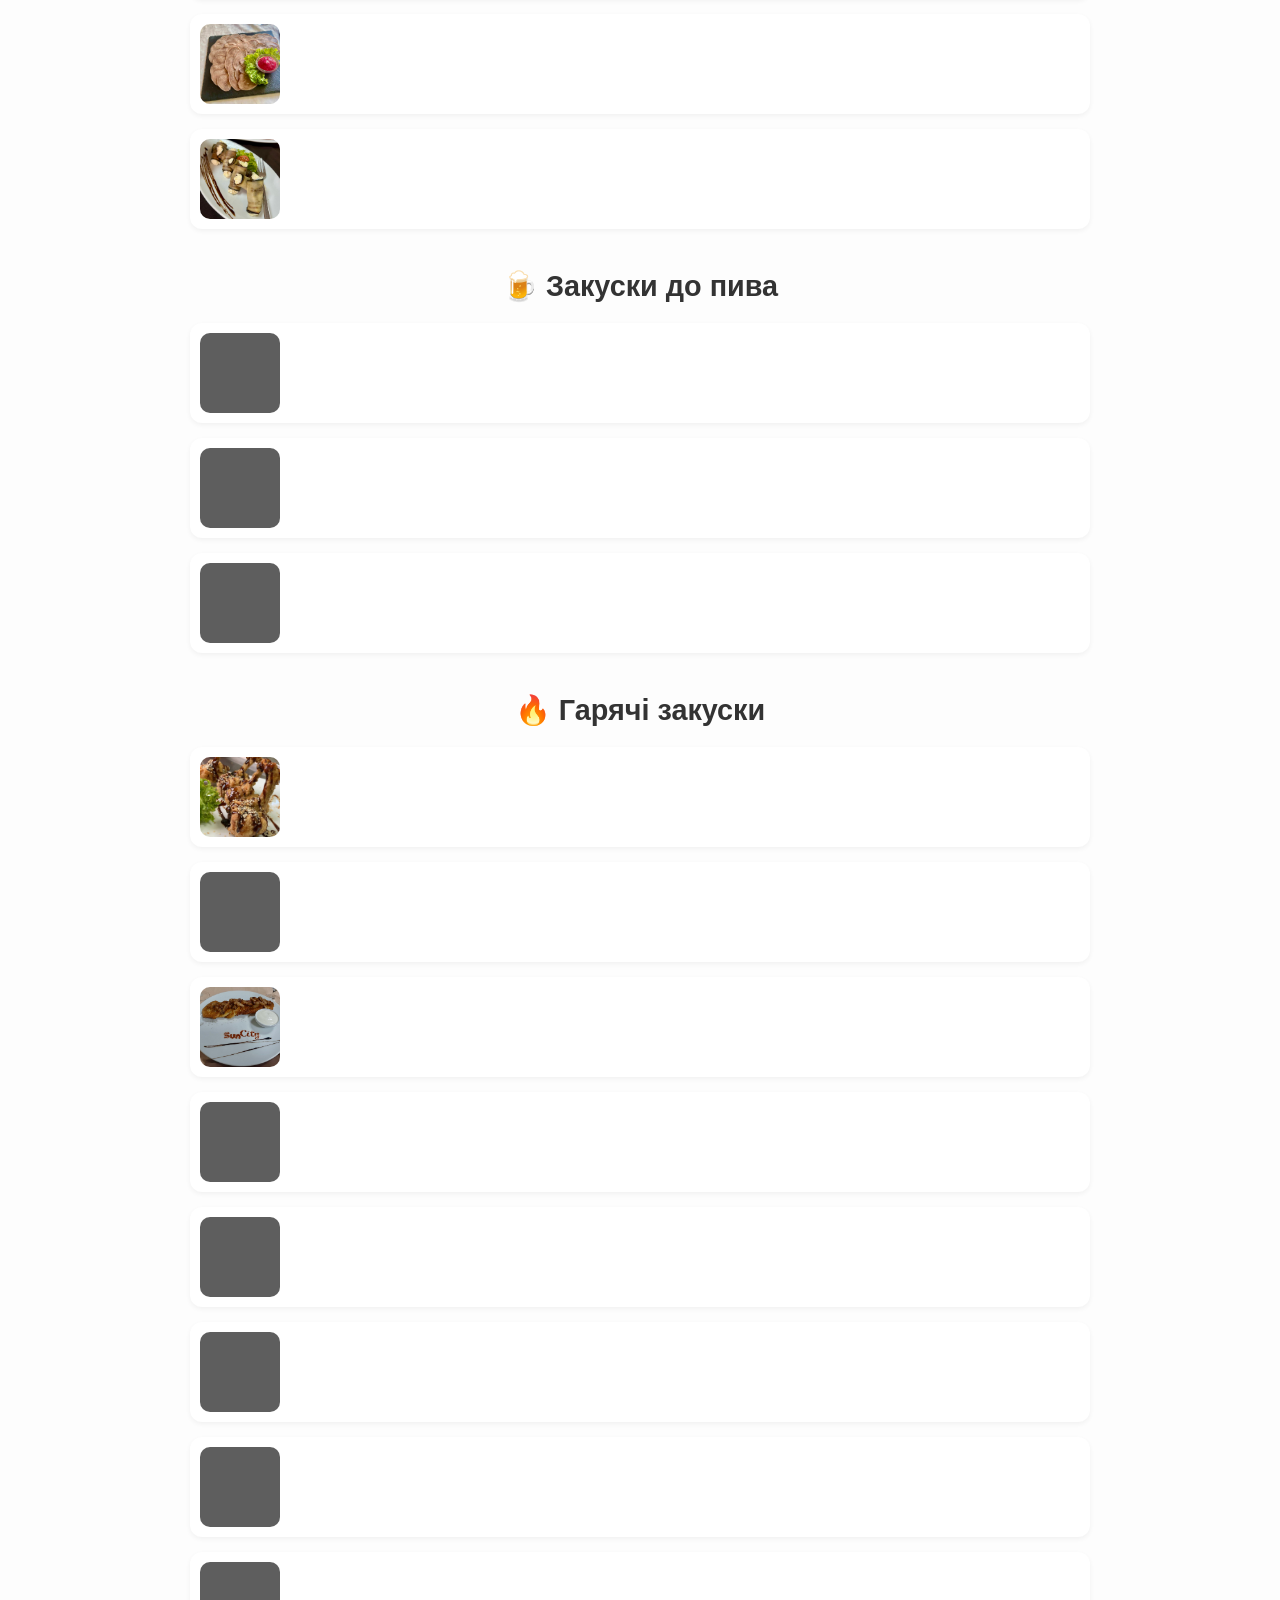
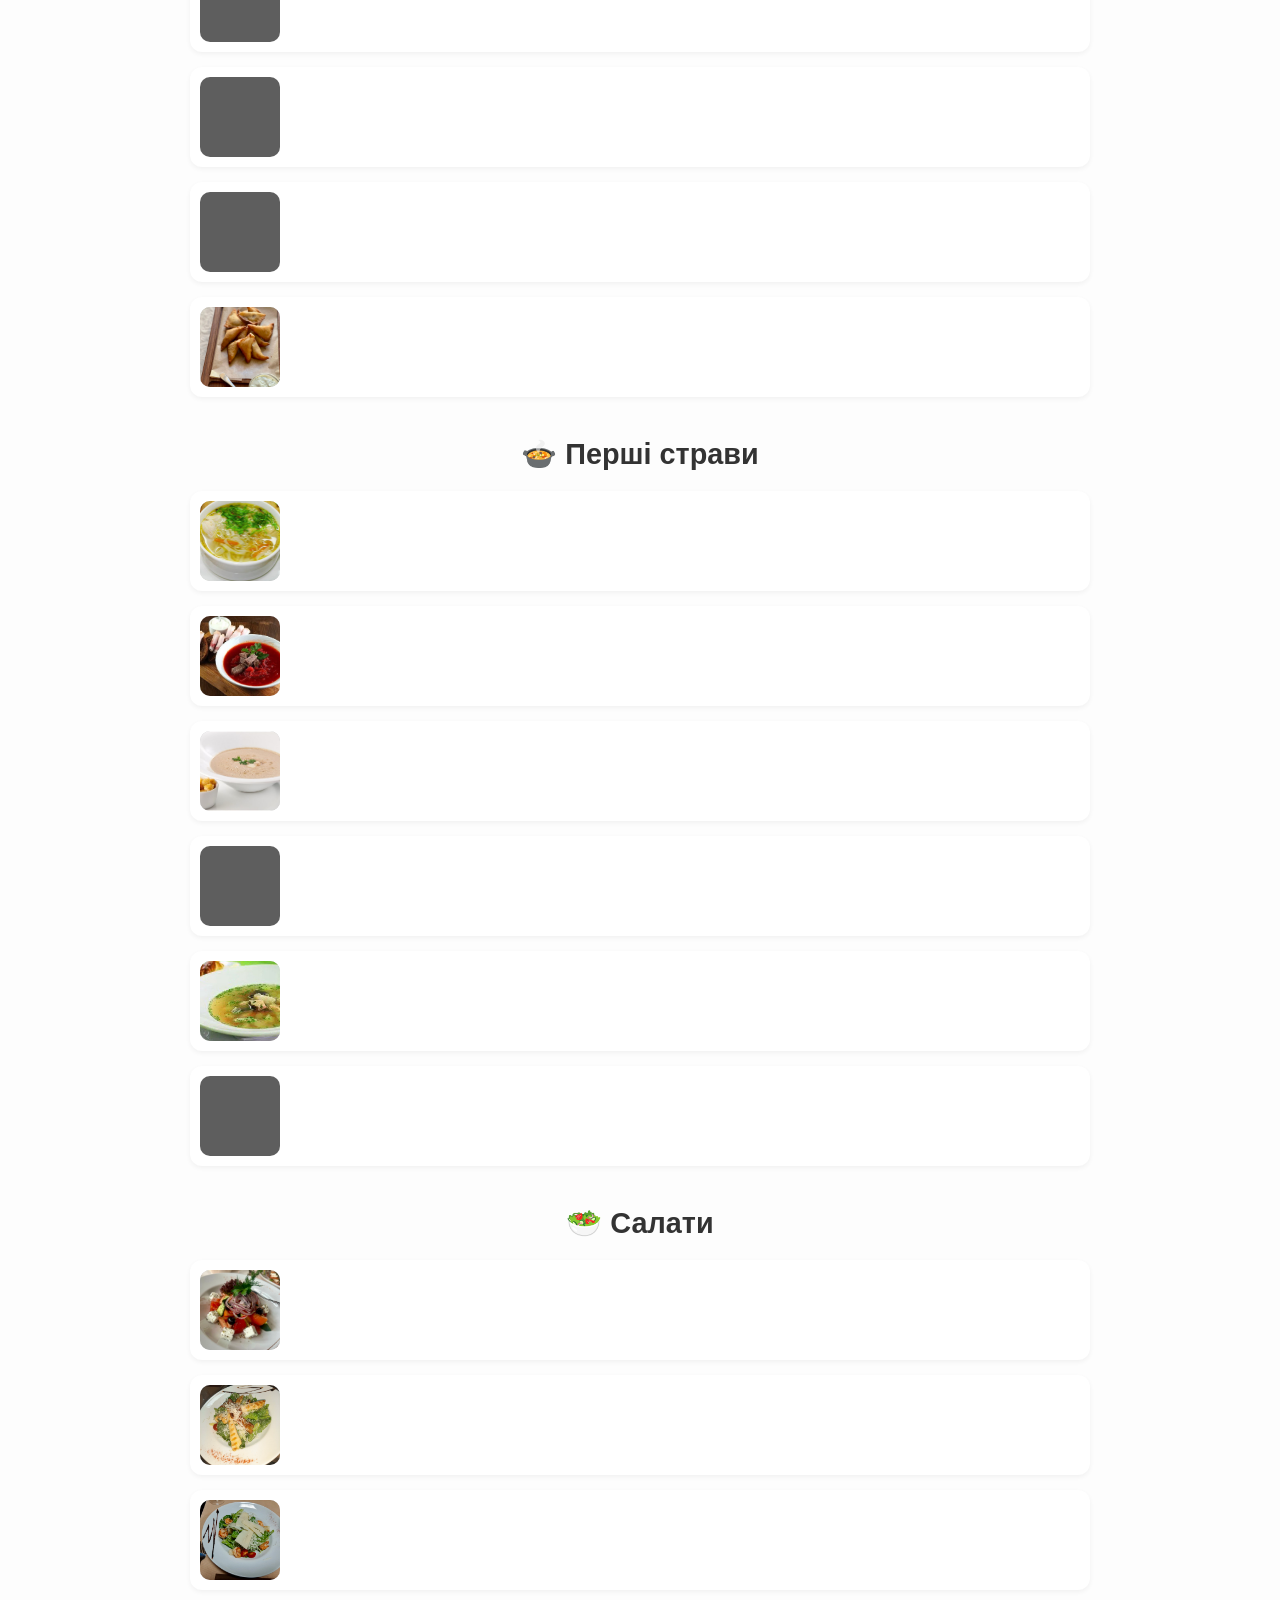
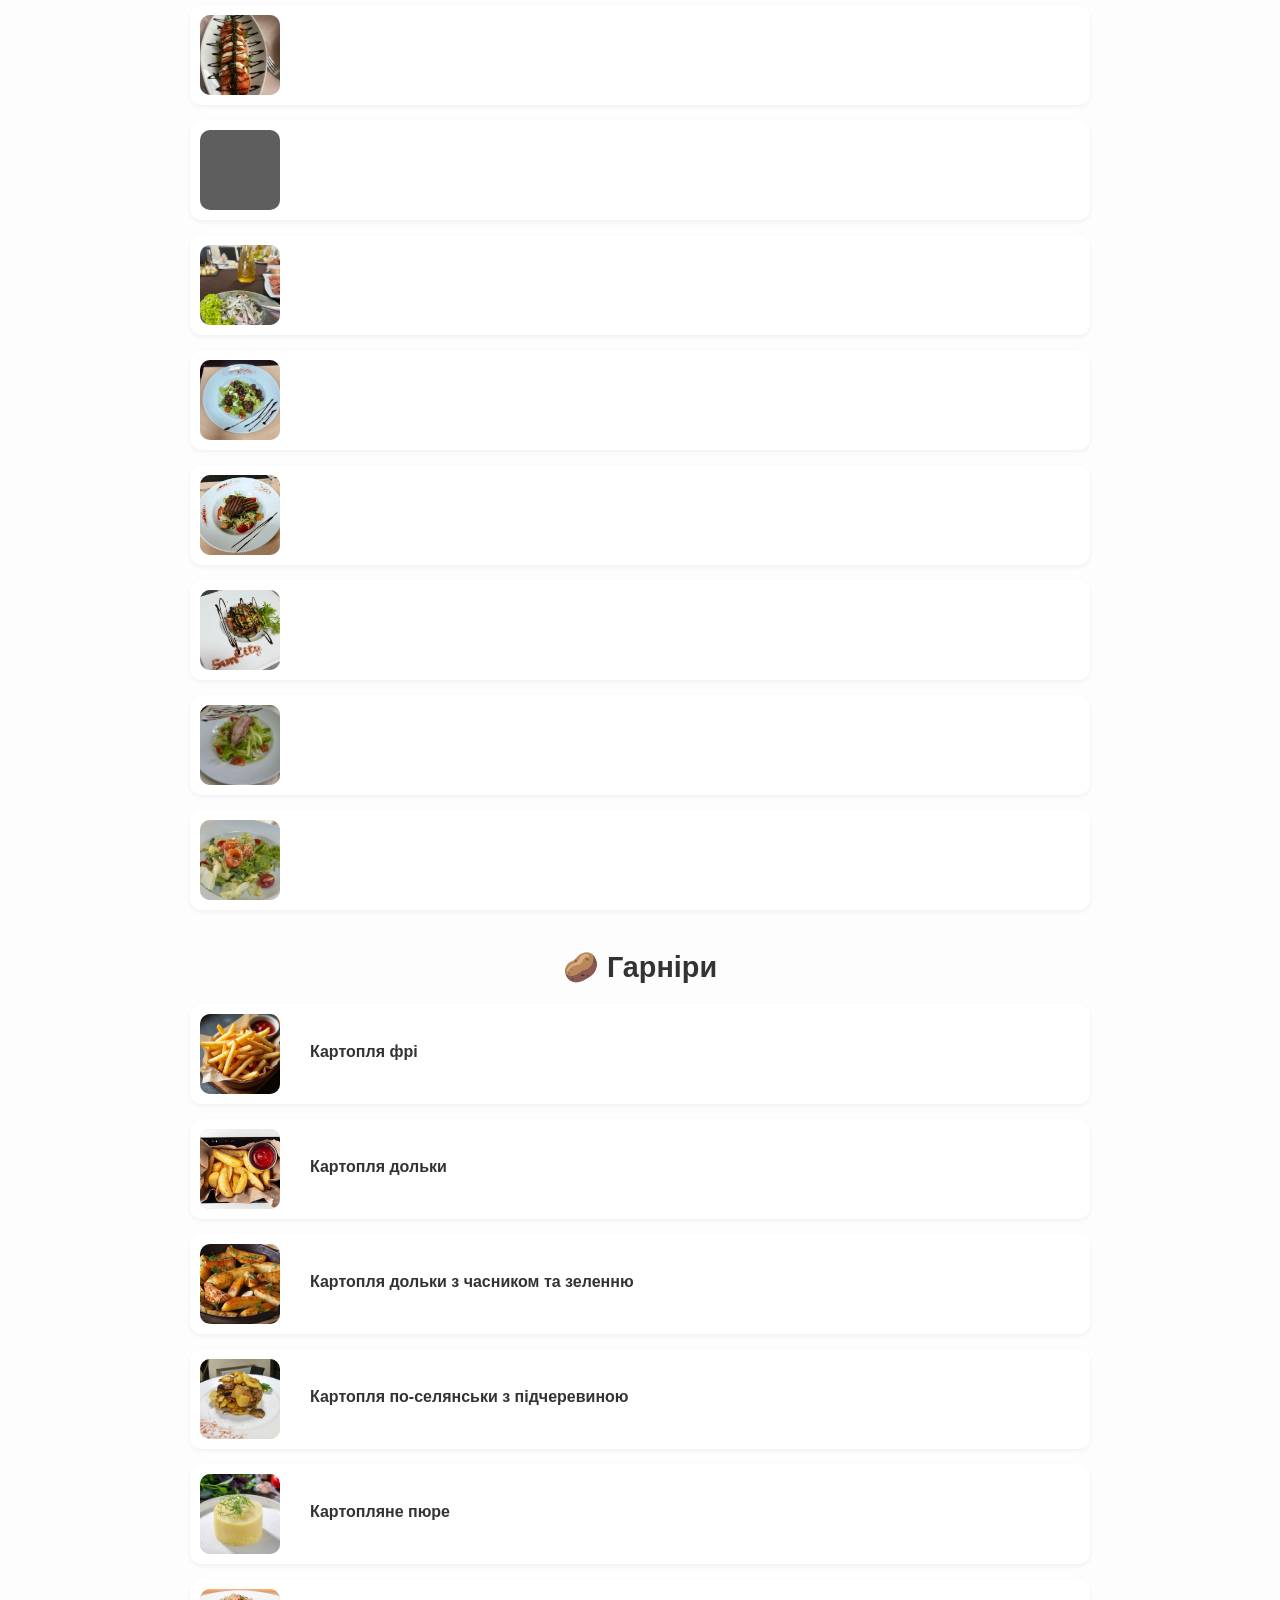
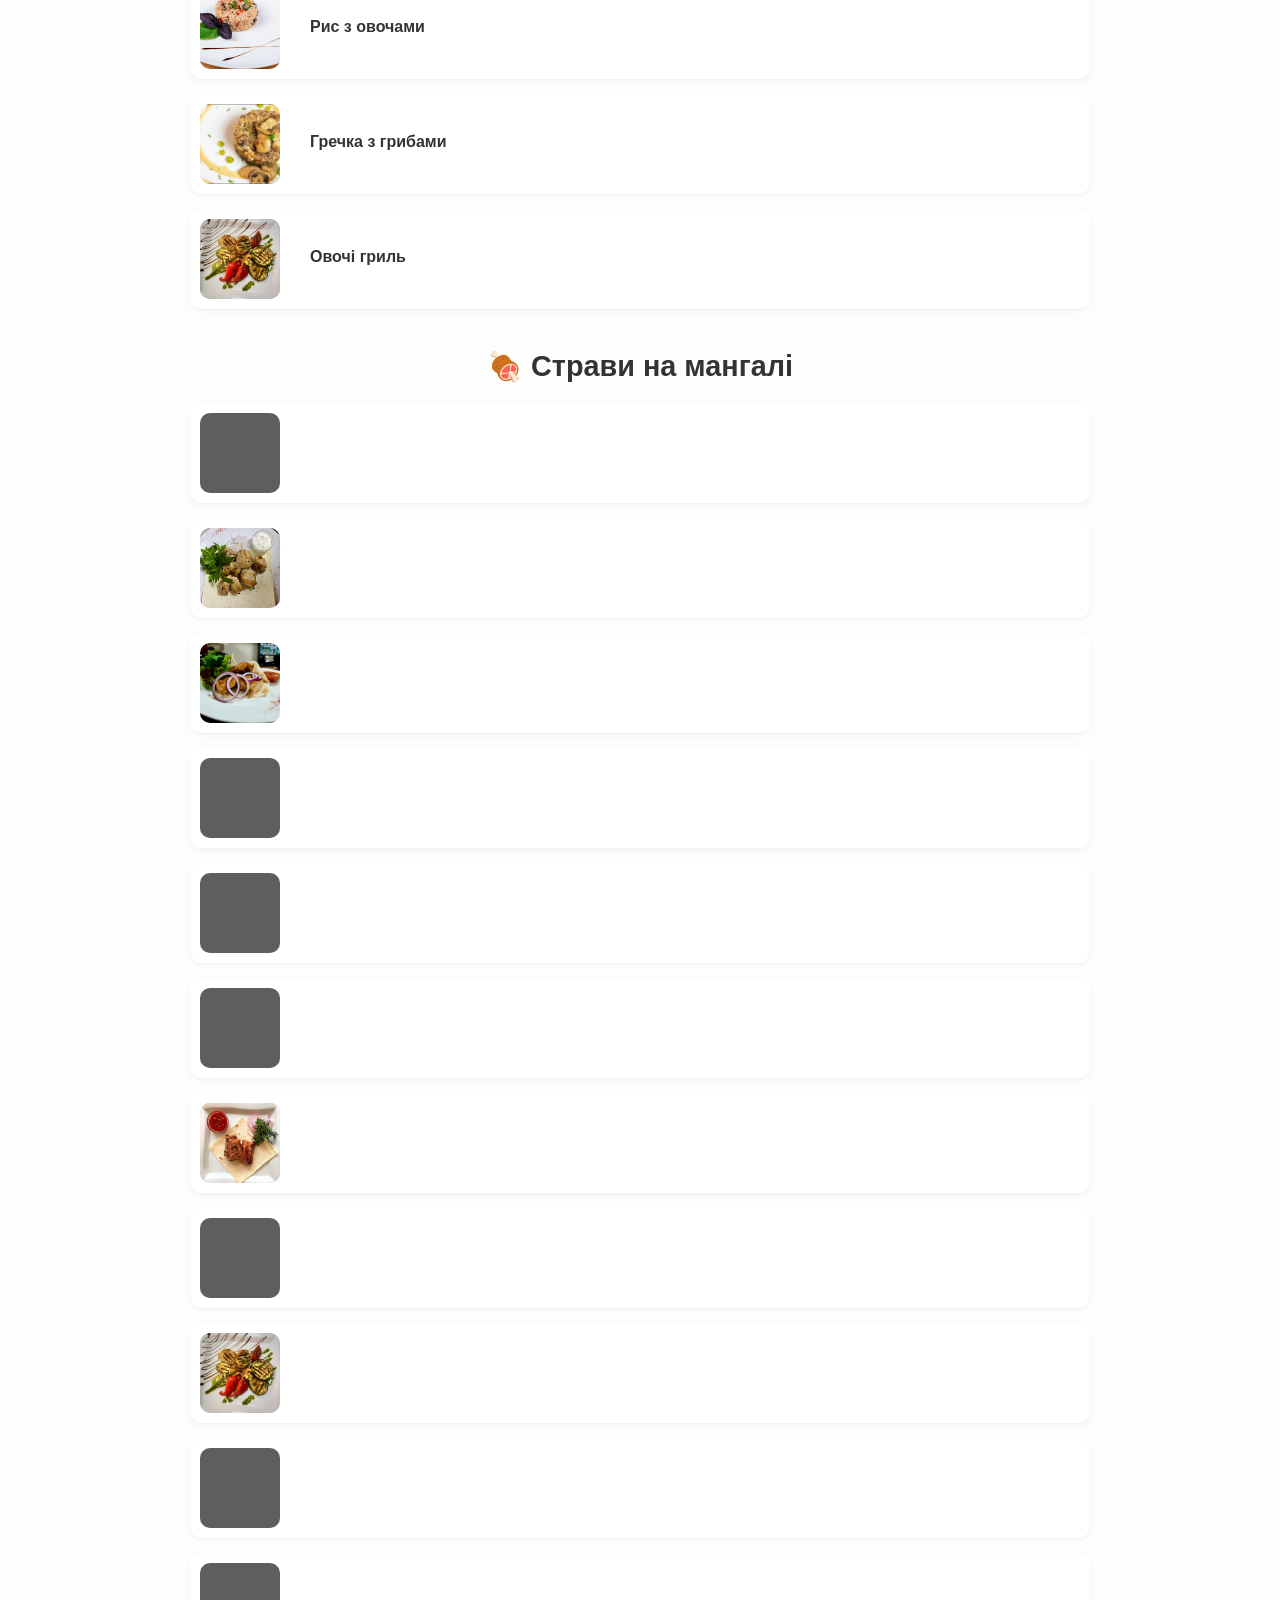
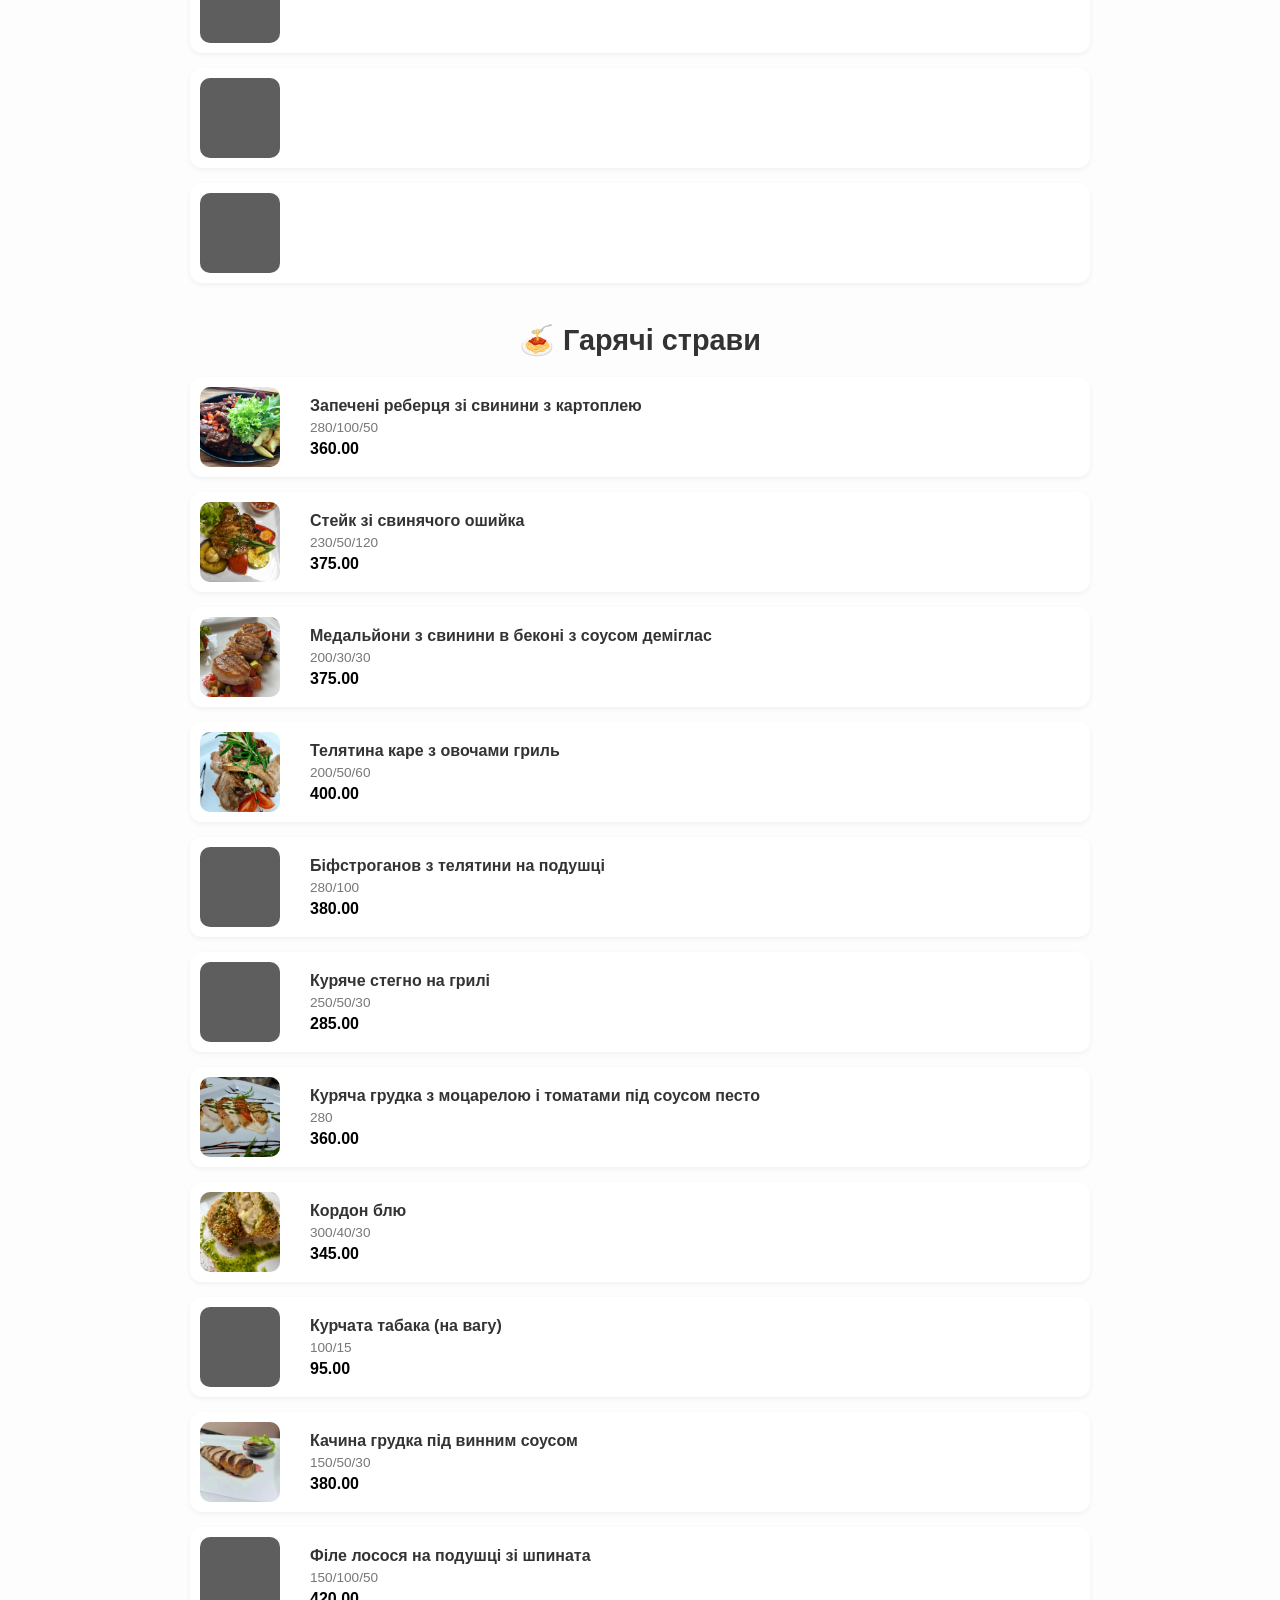
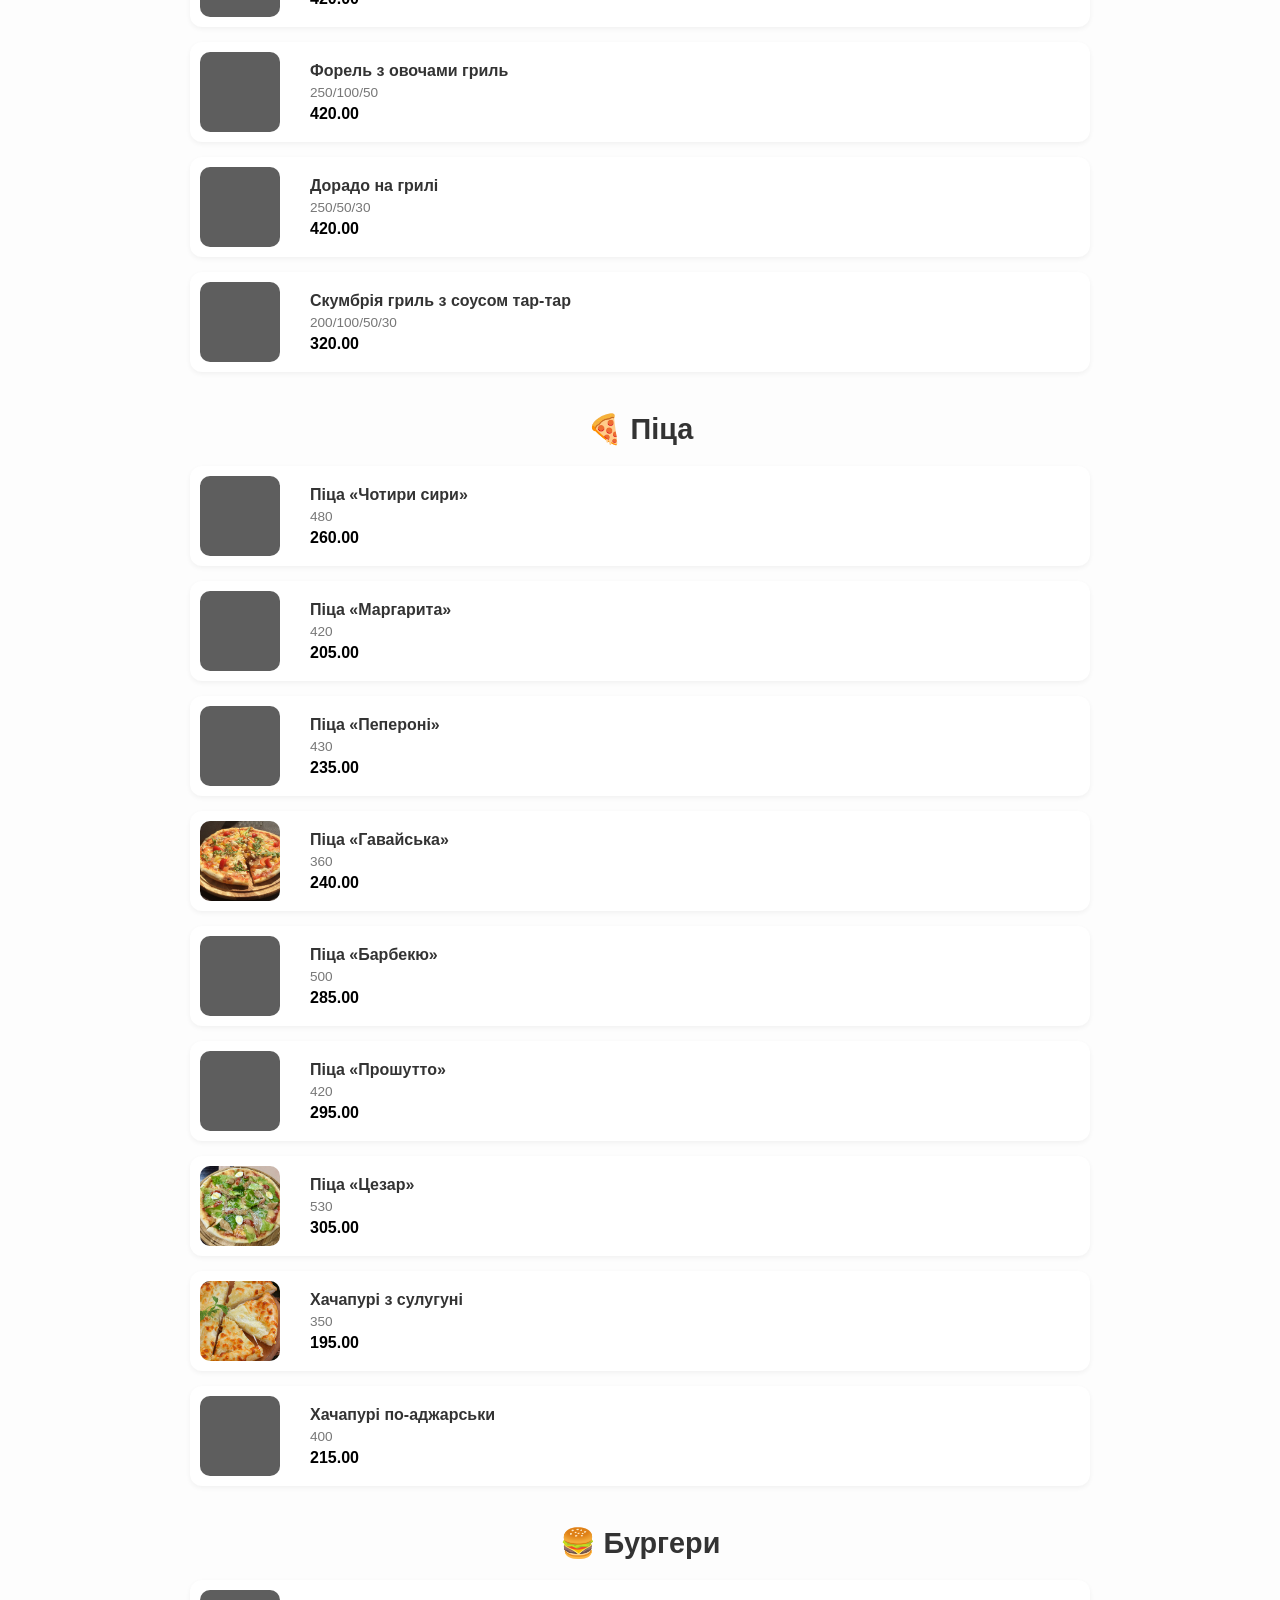
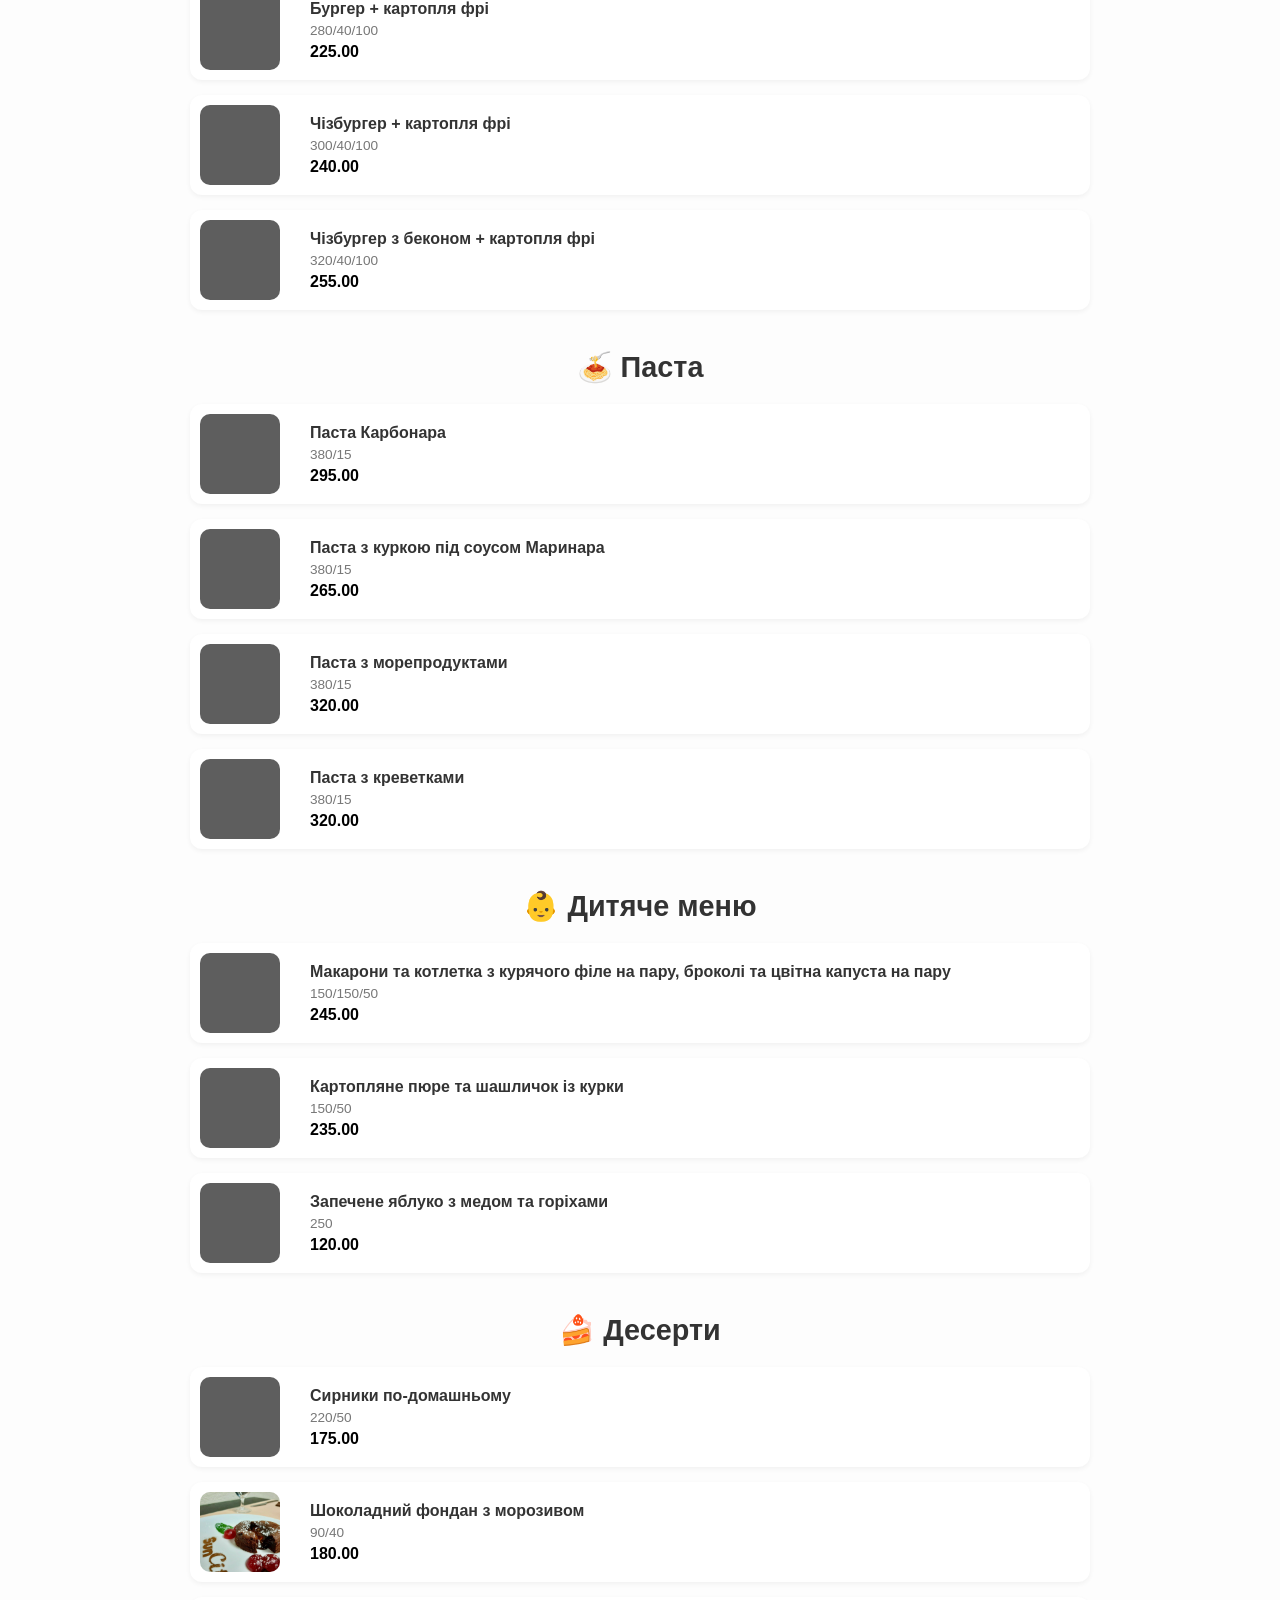
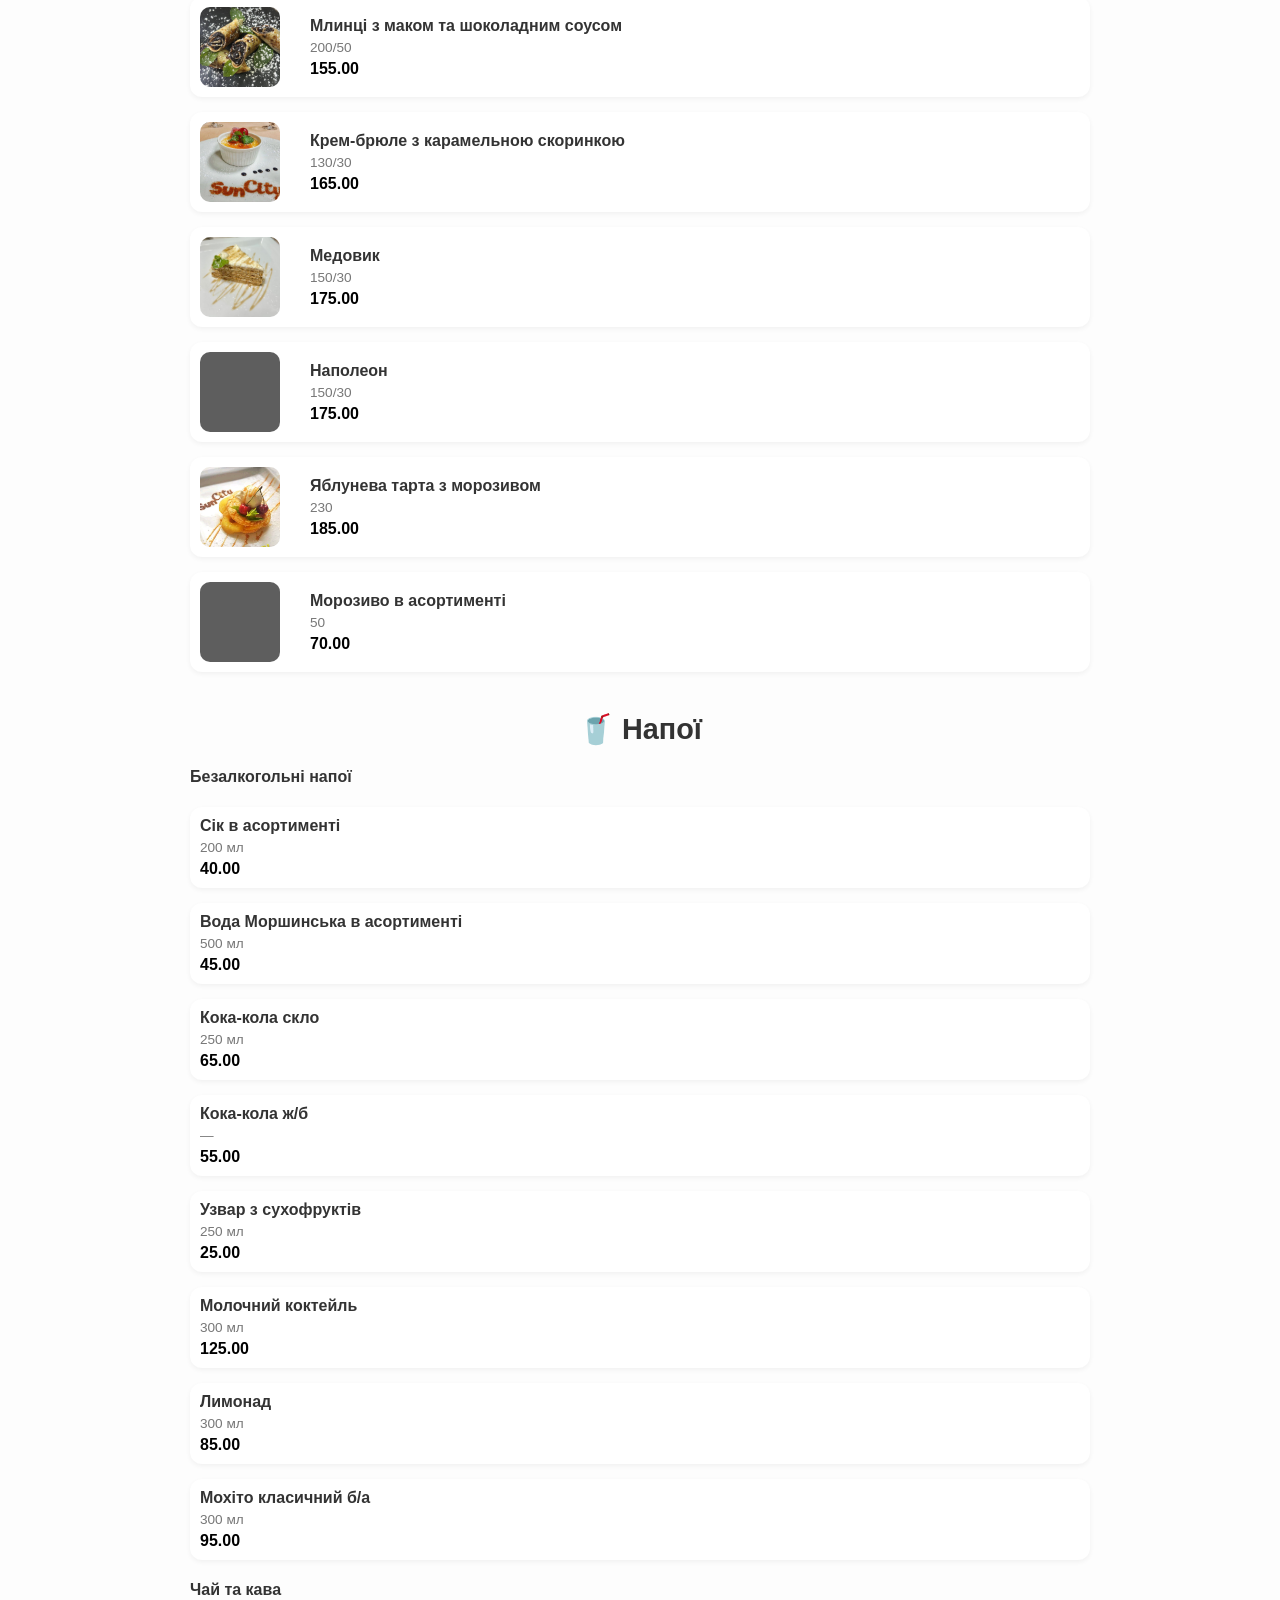
==== commit b92dcde3: "Add files via upload" ====
--- a/menu.html
+++ b/menu.html
@@ -292,11 +292,7 @@
   margin-top: 10px;
 }
 
-/* Hover эффект */
-.new-items-card:hover {
-  transform: scale(1.05);
-  transition: 0.3s;
-}
+
 
 /* 📱 Мобилка */
 @media (max-width: 768px) {
@@ -483,23 +479,16 @@
 
 /* 📱 мобилка */
 @media (max-width: 768px) {
-
   .complex-wrapper {
-    display: flex !important;
-    flex-direction: column !important;
-    align-items: center !important;
-    justify-content: flex-start !important;
-    gap: 15px;
-    padding: 0 15px;
+    flex-direction: column;
+    align-items: center;
   }
 
   .complex-lunch-card,
   .new-items-card {
-    width: 100% !important;
-    max-width: 400px !important;
-    height: auto !important;
+    width: 100%;
+    max-width: 400px;
   }
-
 }
 </style> 
 <div class="mini-cards-wrapper">
@@ -1263,6 +1252,7 @@
       <h4></h4>
       <p class="weight"></p>
       <p class="price"></p>
+      
     </div>
   </div>
 </article>
@@ -2180,5 +2170,8 @@
   </div>
   <div class="footer-bottom">© 2026 Sun City Cafe</div>
 </footer>
+<button id="scrollTopBtn" aria-label="Наверх">
+  ↑
+</button>
 </body>
 </html>
--- a/style.css
+++ b/style.css
@@ -801,3 +801,35 @@
   transition: transform 0.2s ease-out;
   will-change: transform;
 }
+#scrollTopBtn {
+  position: fixed;
+  right: 20px;
+  bottom: 20px;
+  width: 48px;
+  height: 48px;
+  border: none;
+  border-radius: 50%;
+  background: #ffffff;
+  color: #333;
+  font-size: 20px;
+  cursor: pointer;
+
+  display: flex;
+  align-items: center;
+  justify-content: center;
+
+  box-shadow: 0 6px 18px rgba(0, 0, 0, 0.15);
+  transition: transform 0.2s ease, opacity 0.2s ease;
+
+  opacity: 0;
+  visibility: hidden;
+}
+
+#scrollTopBtn:hover {
+  transform: scale(1.08);
+}
+
+#scrollTopBtn.show {
+  opacity: 1;
+  visibility: visible;
+}
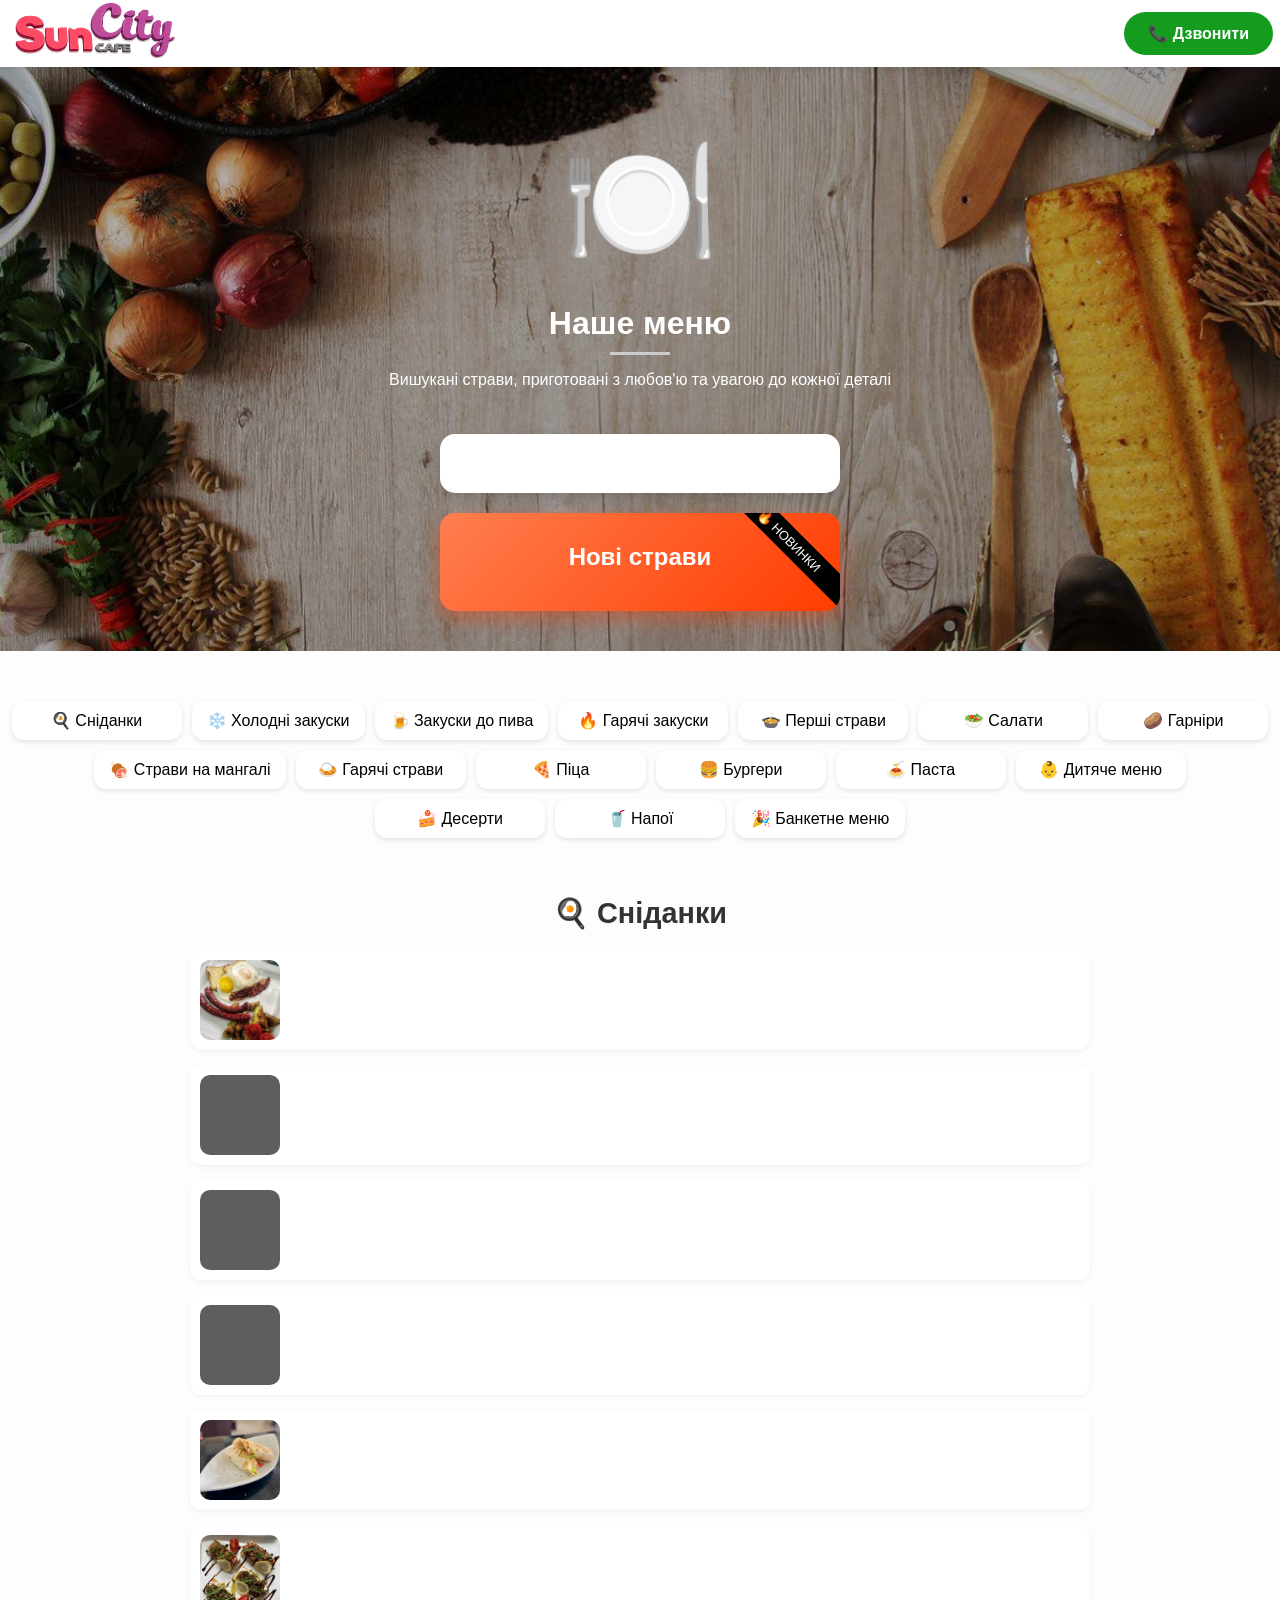
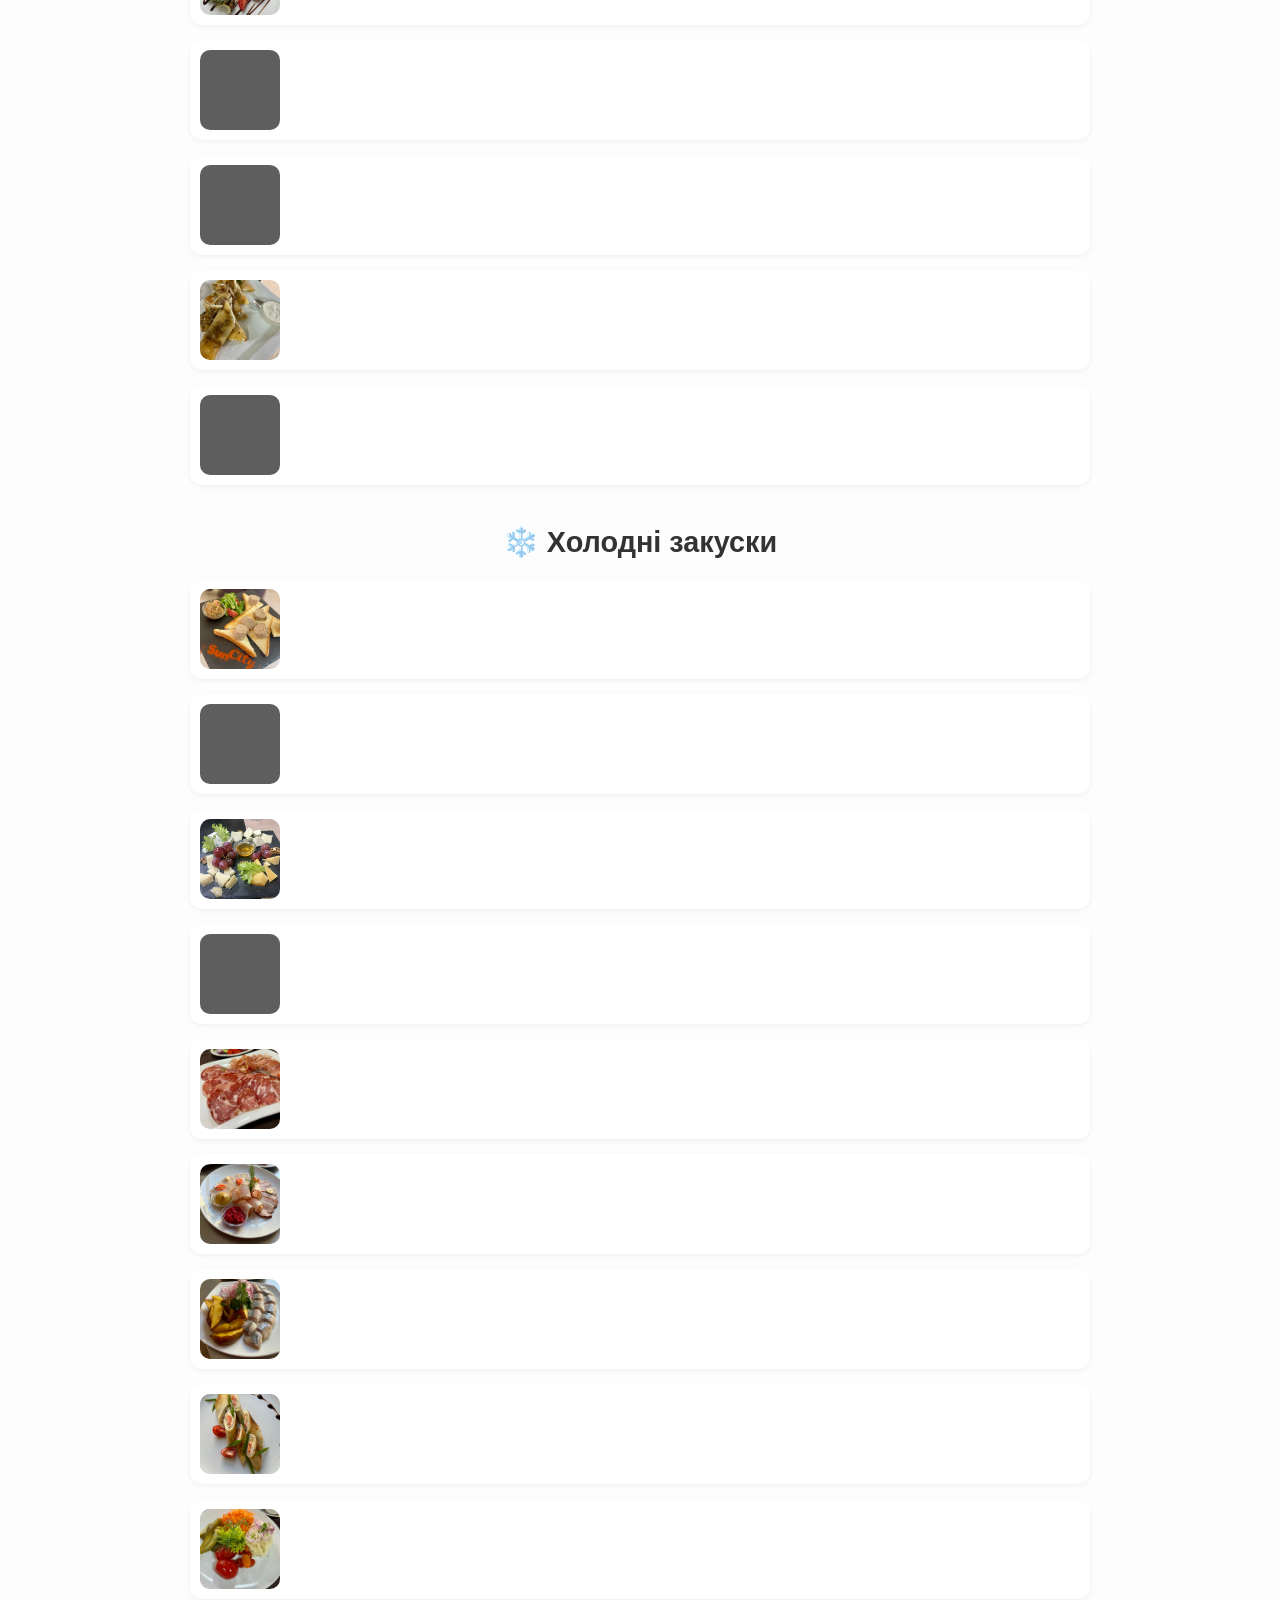
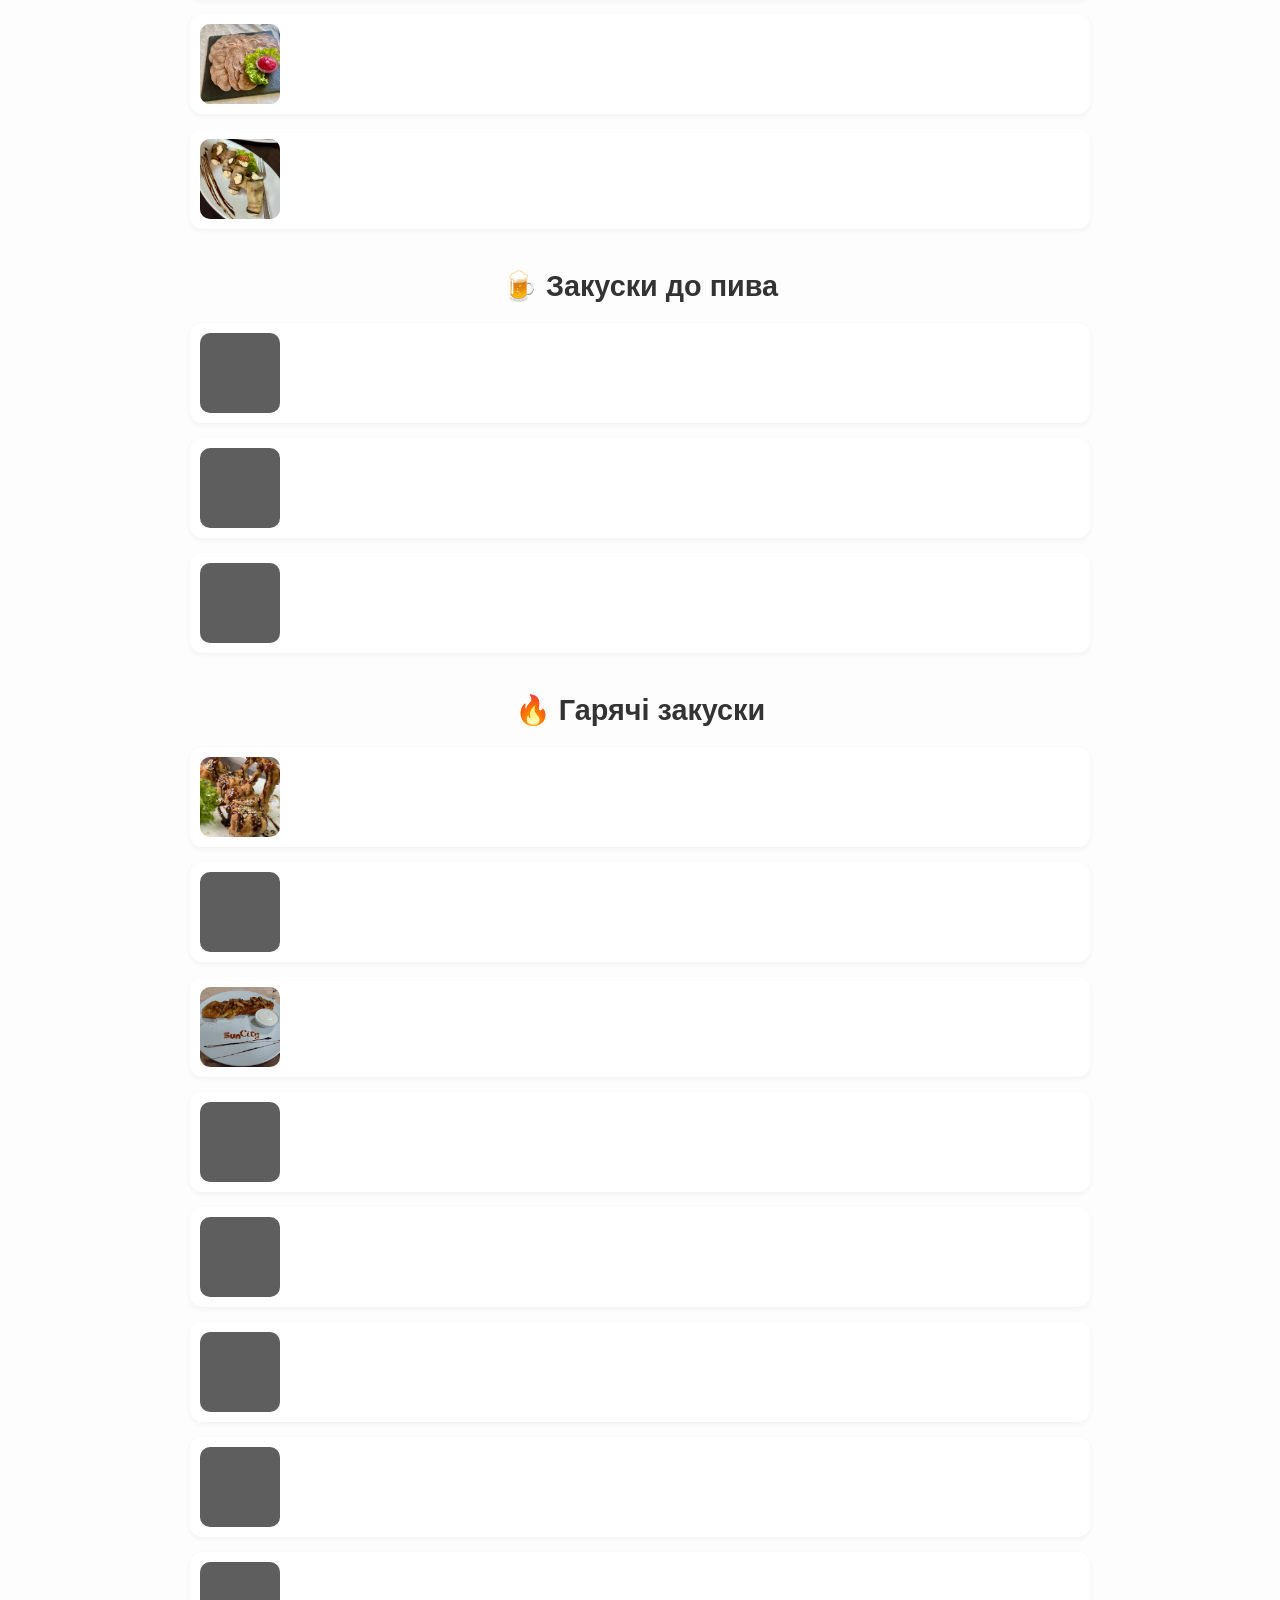
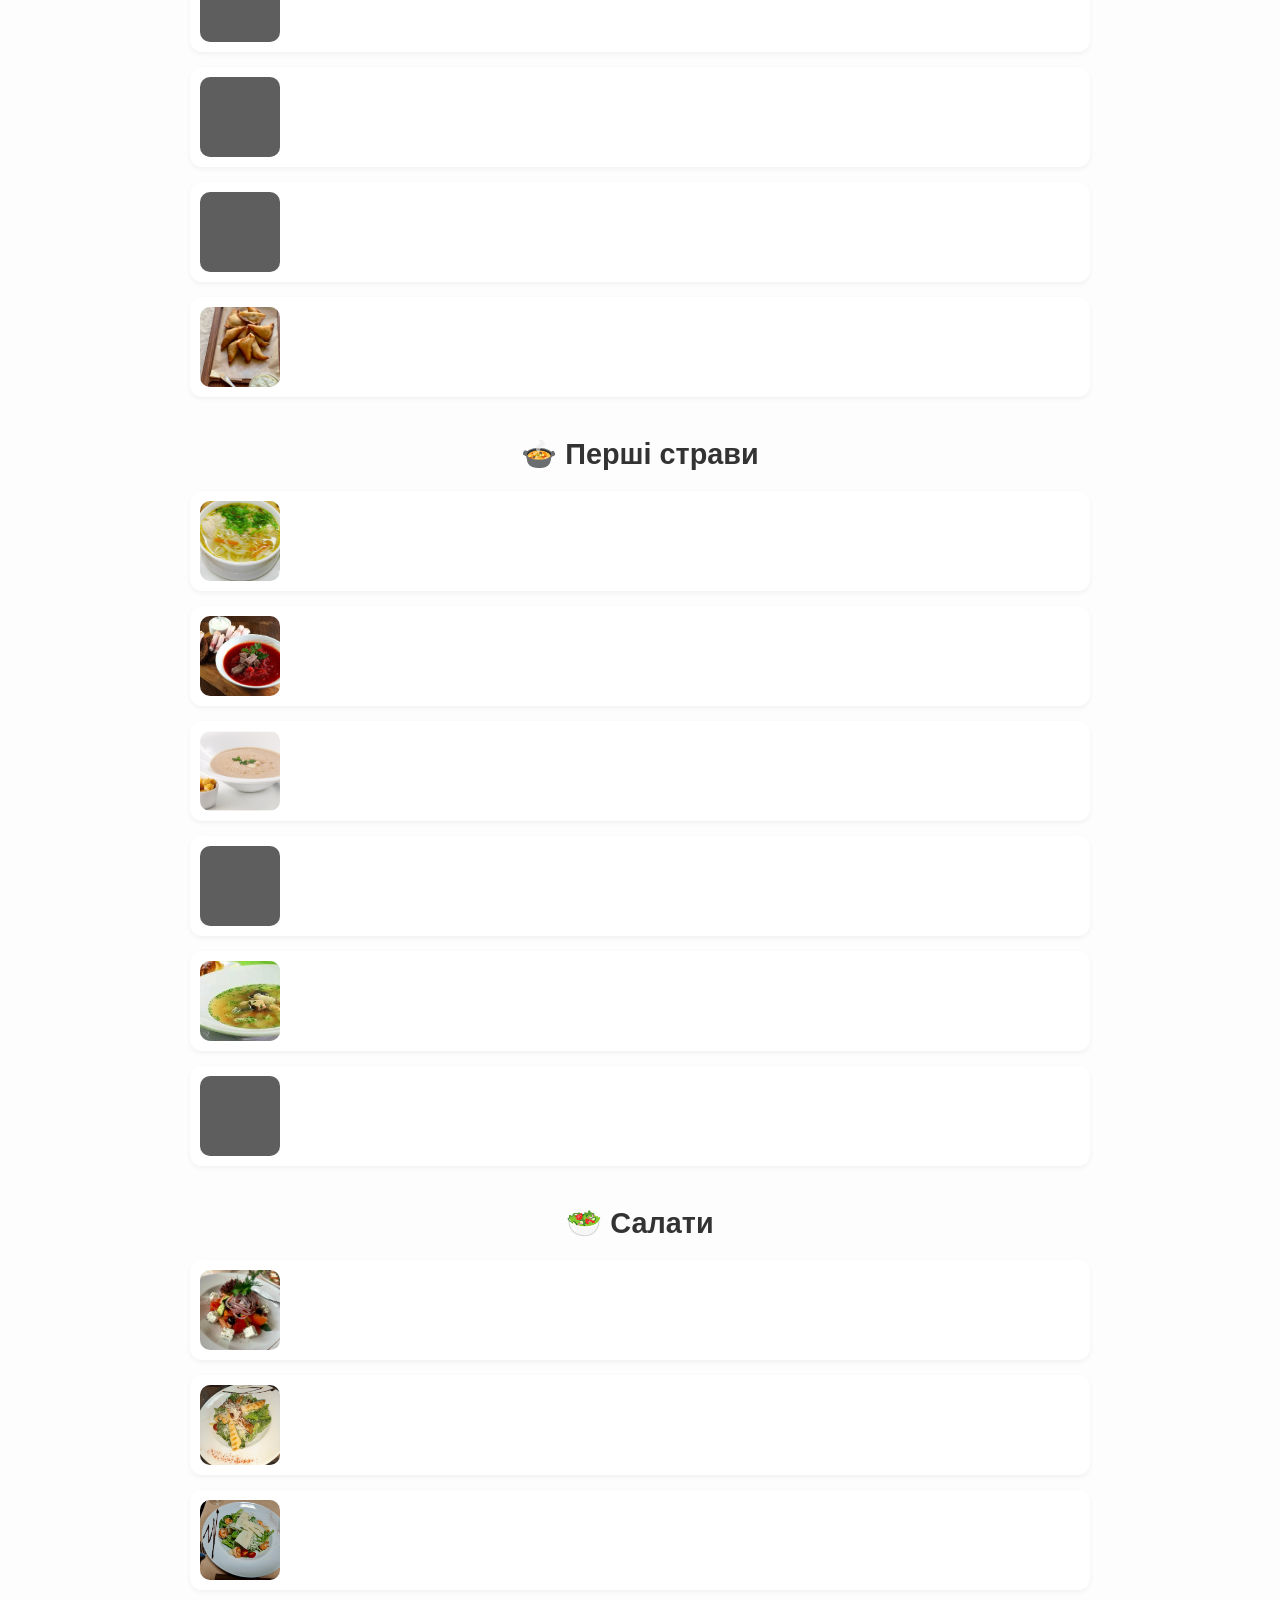
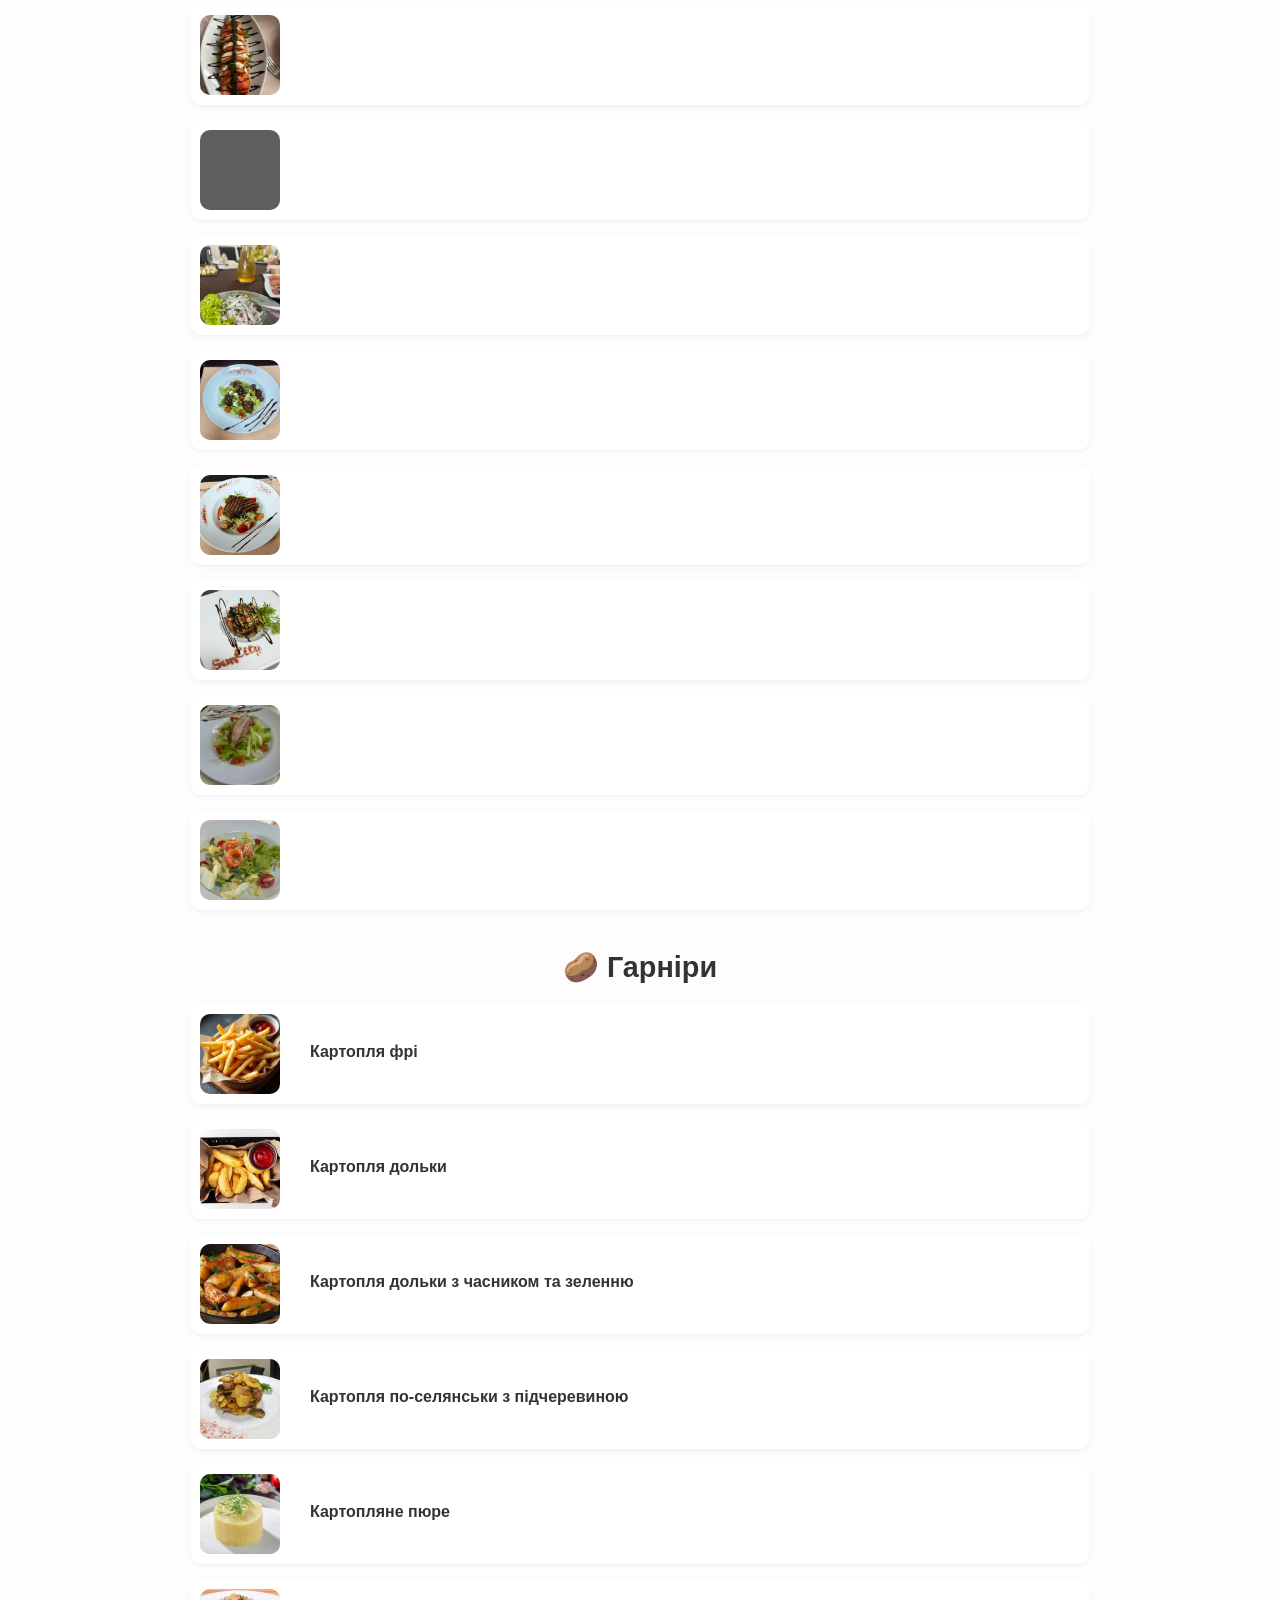
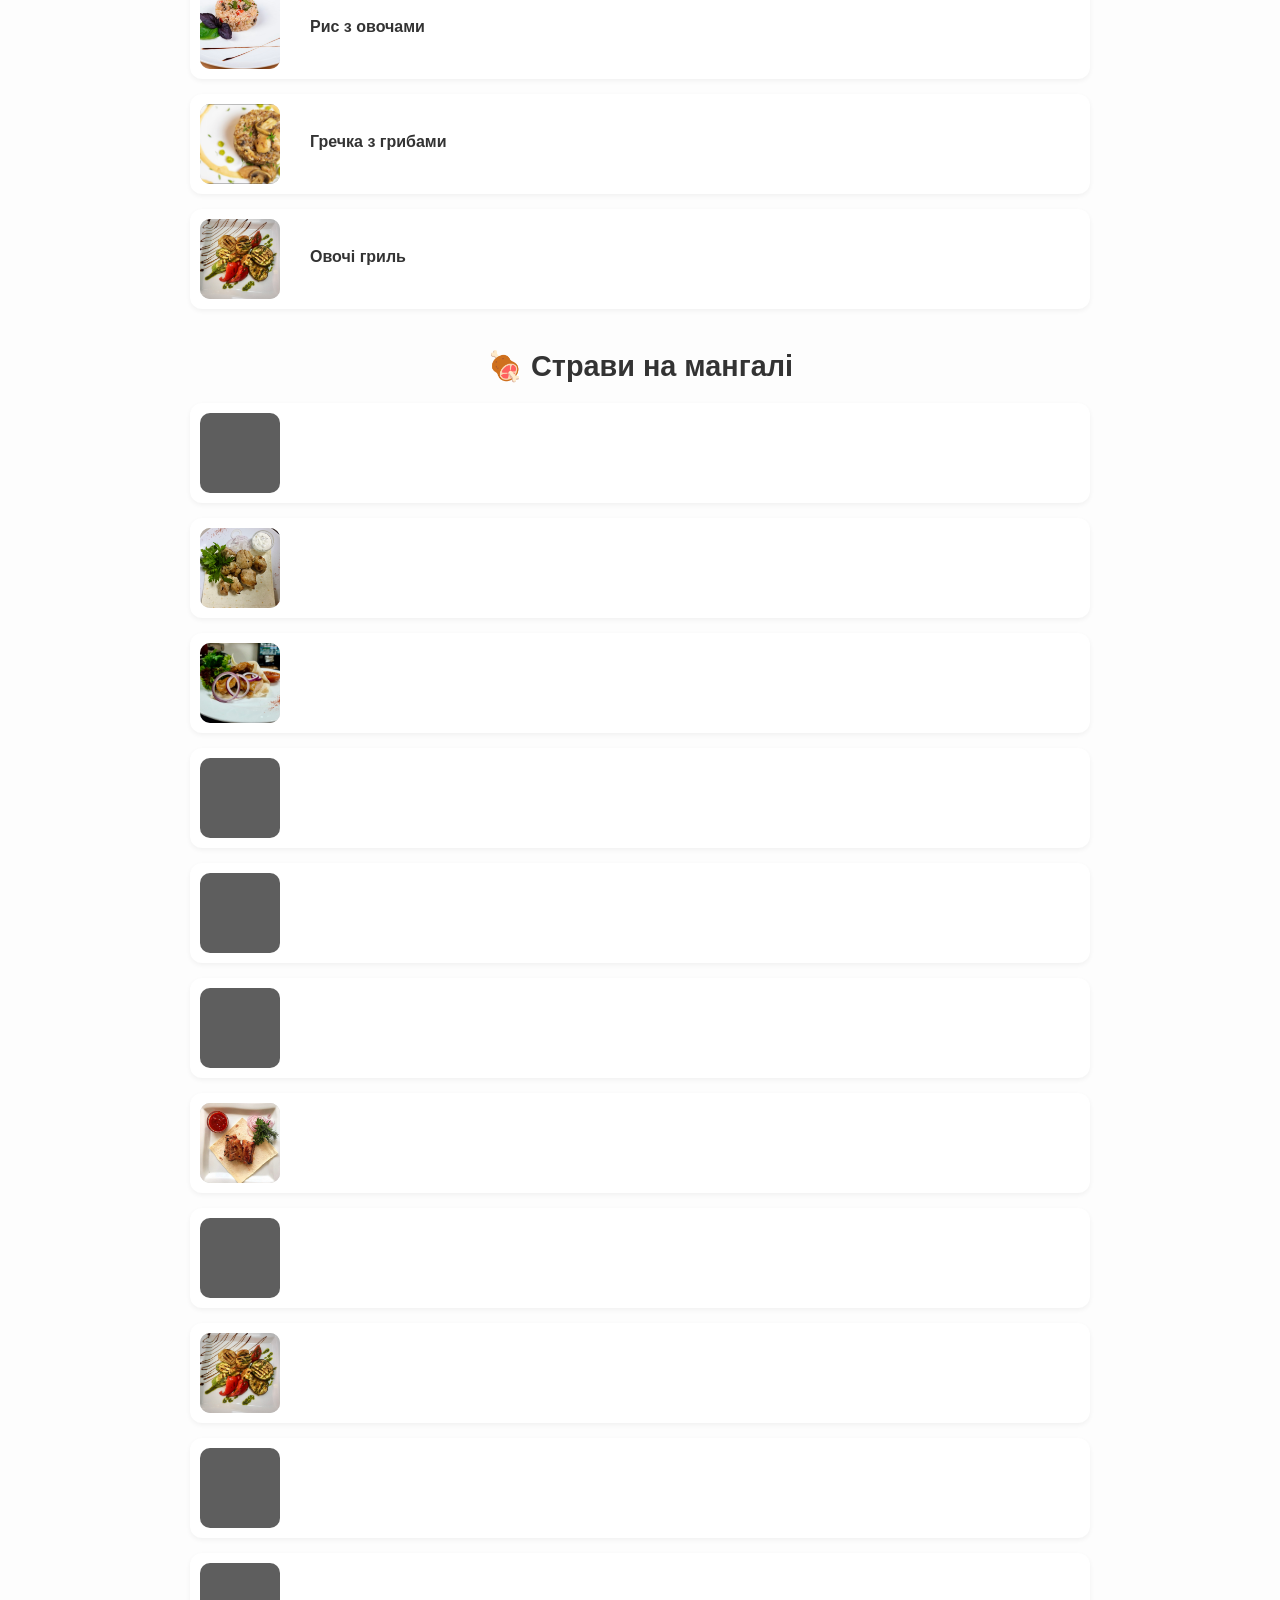
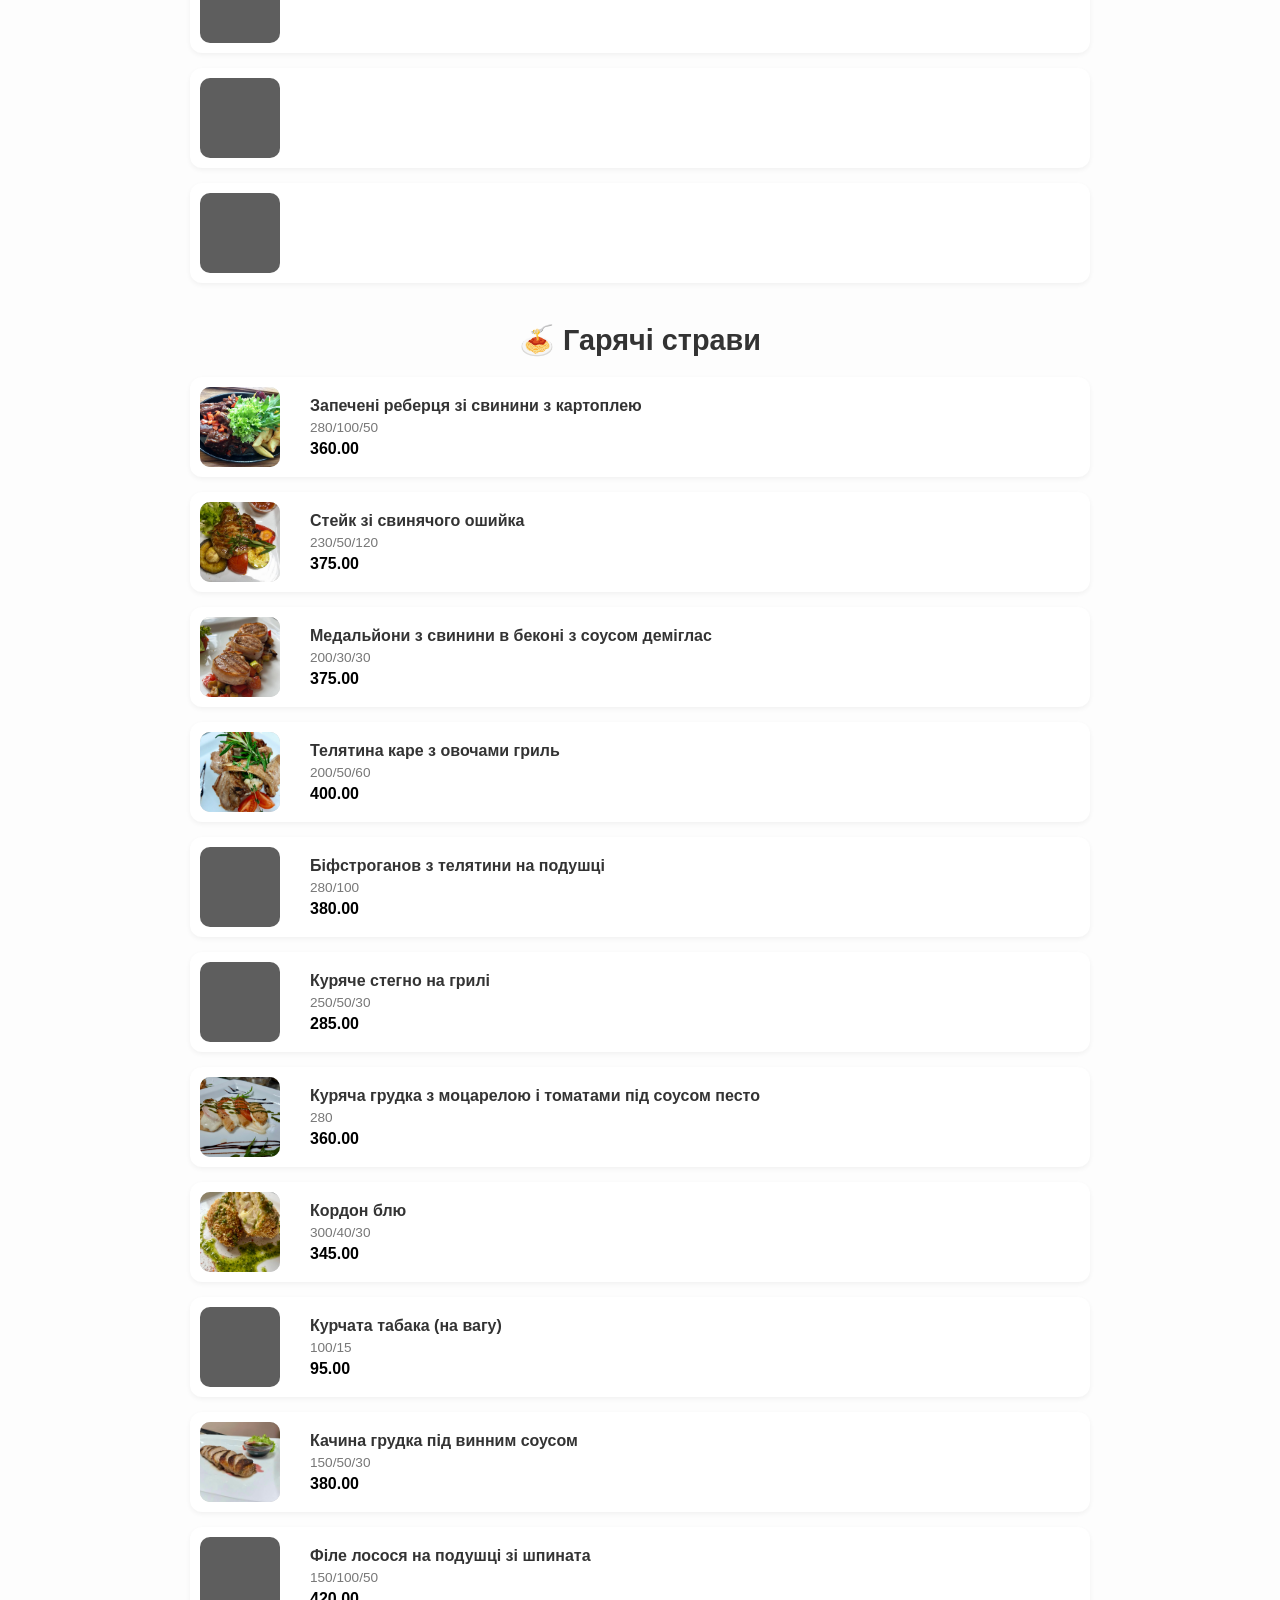
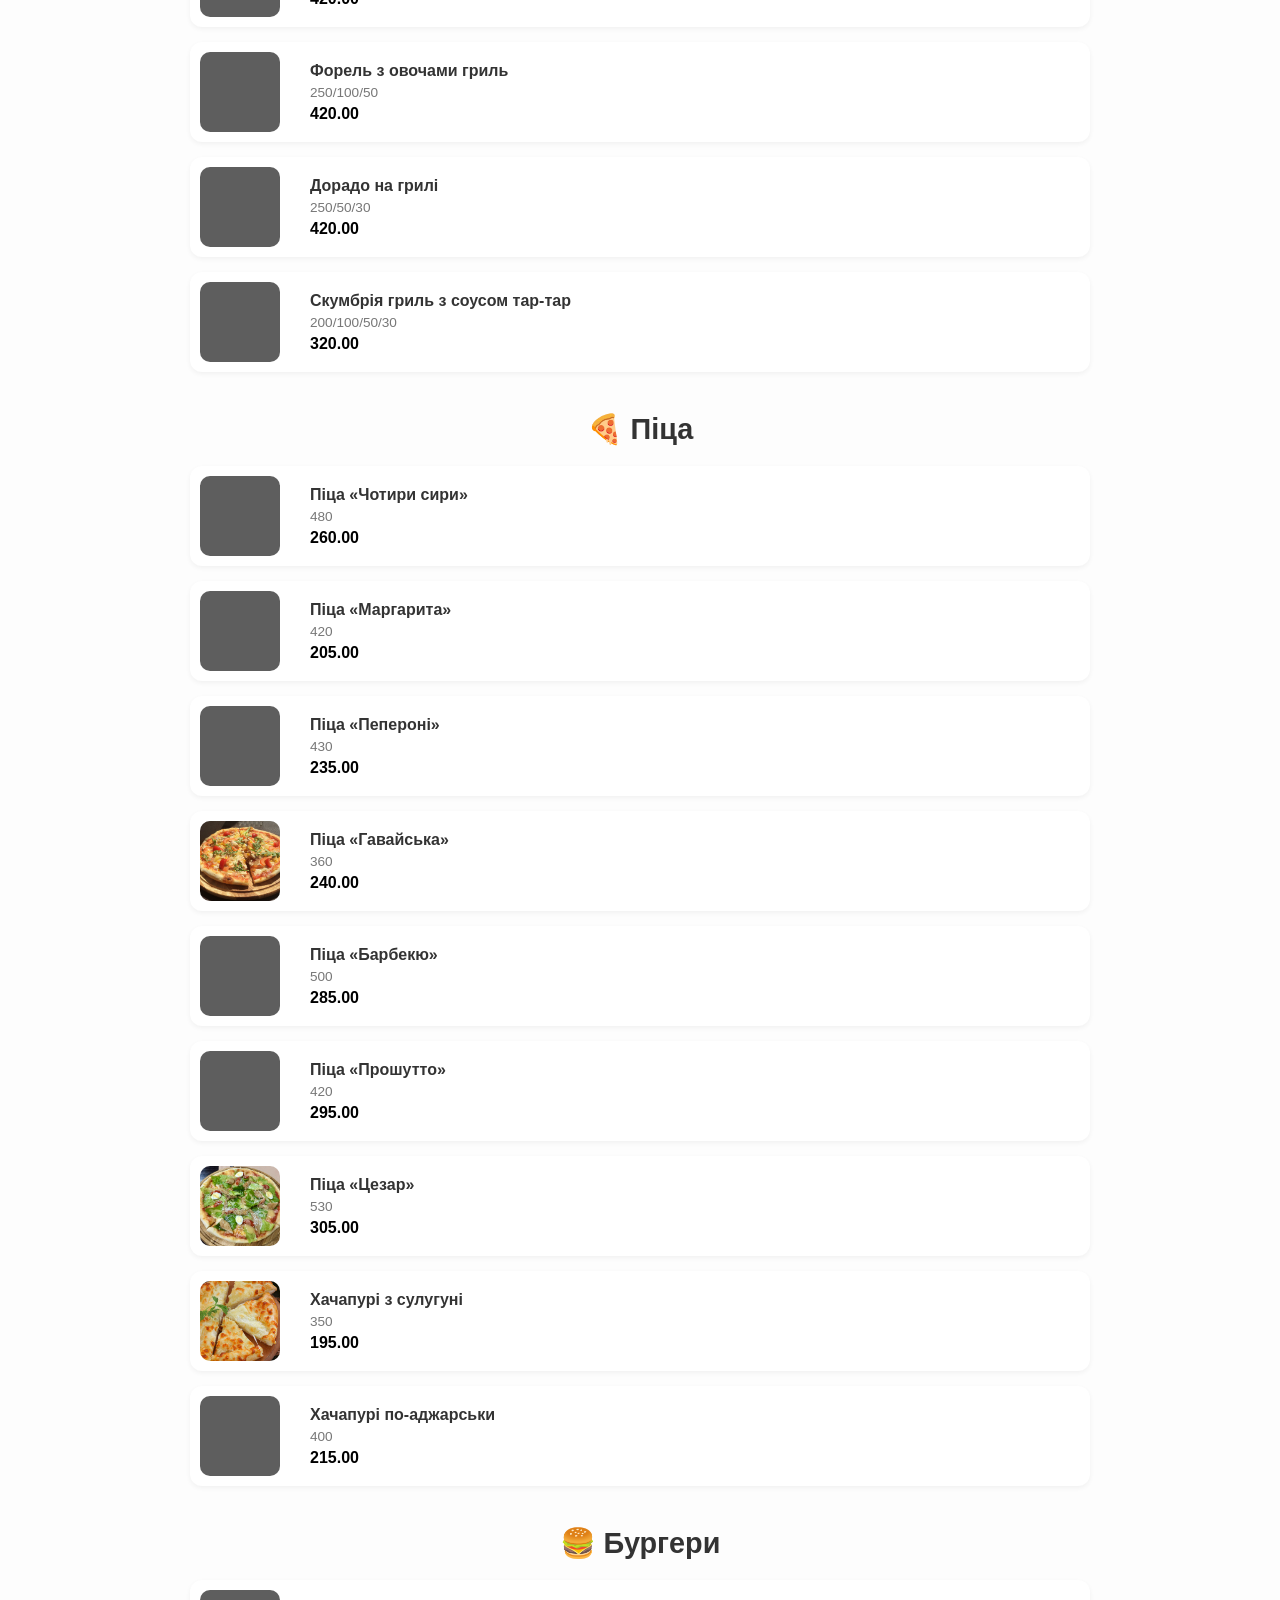
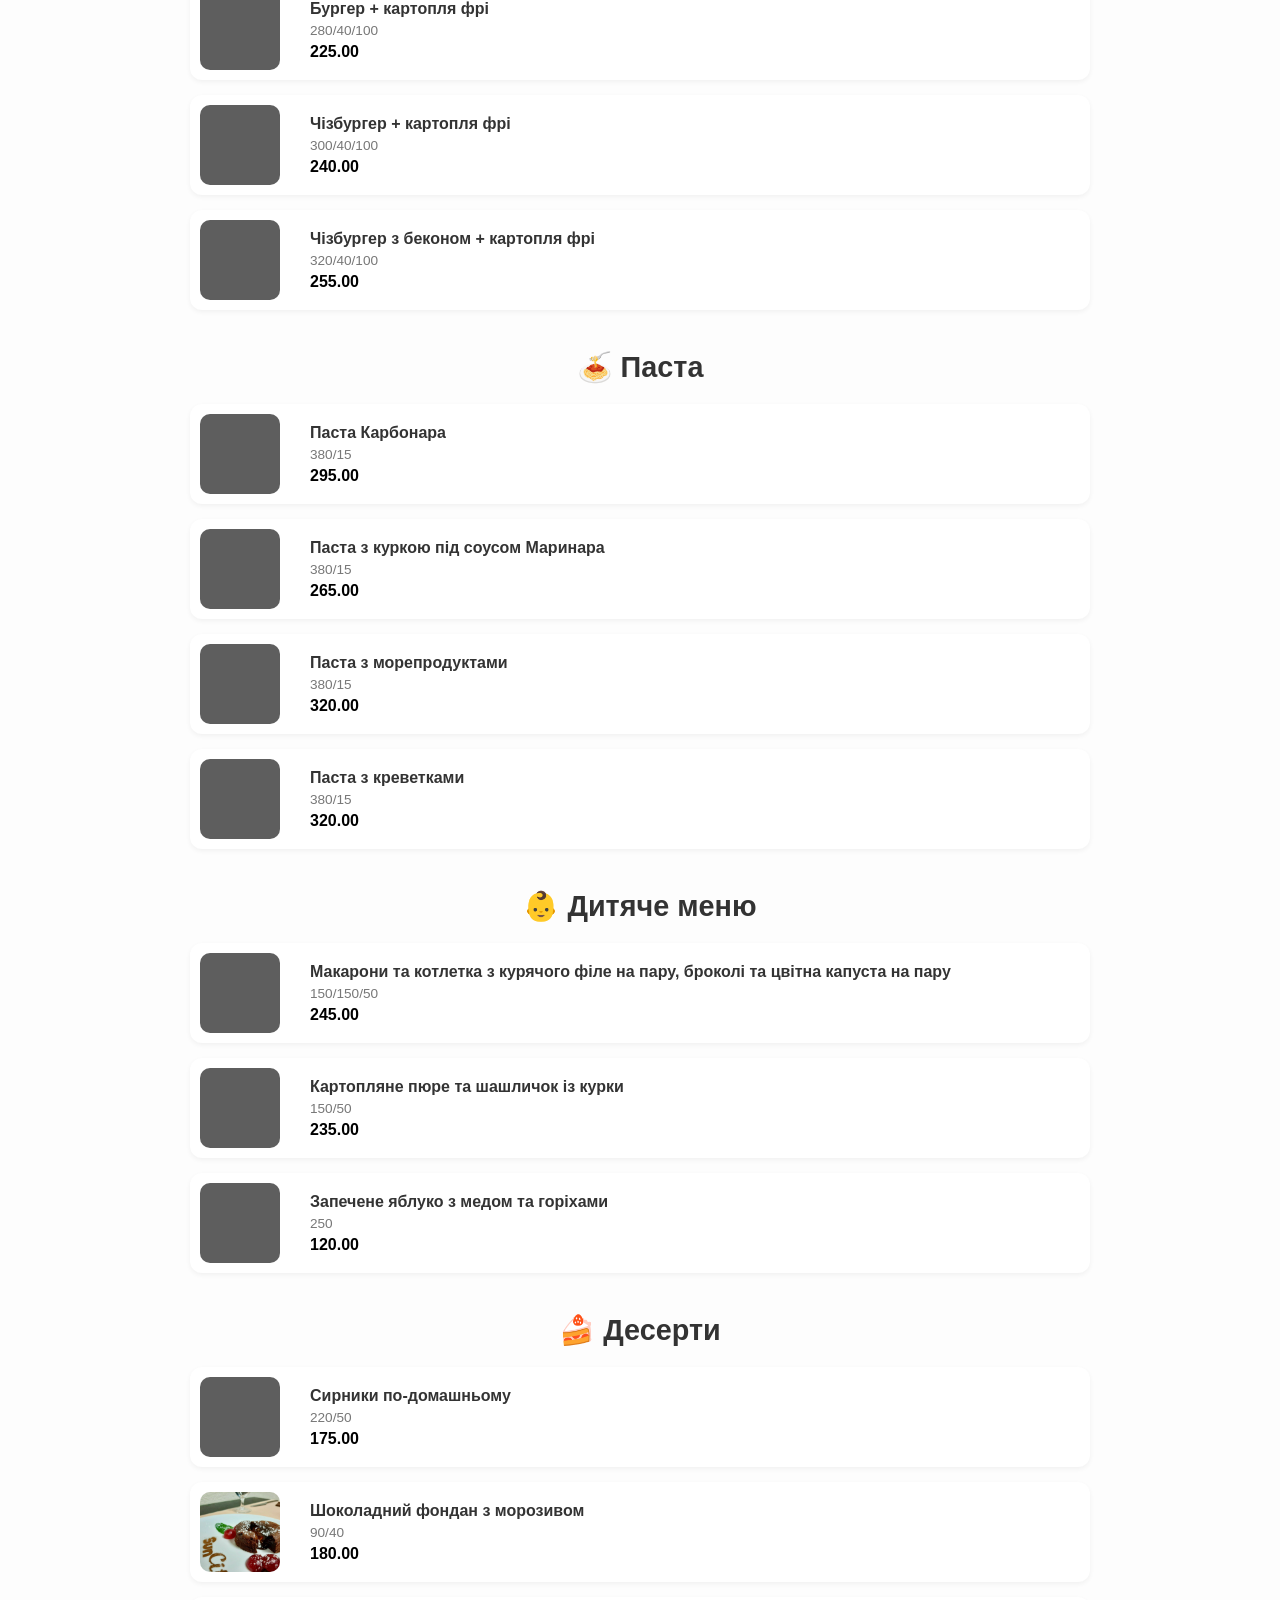
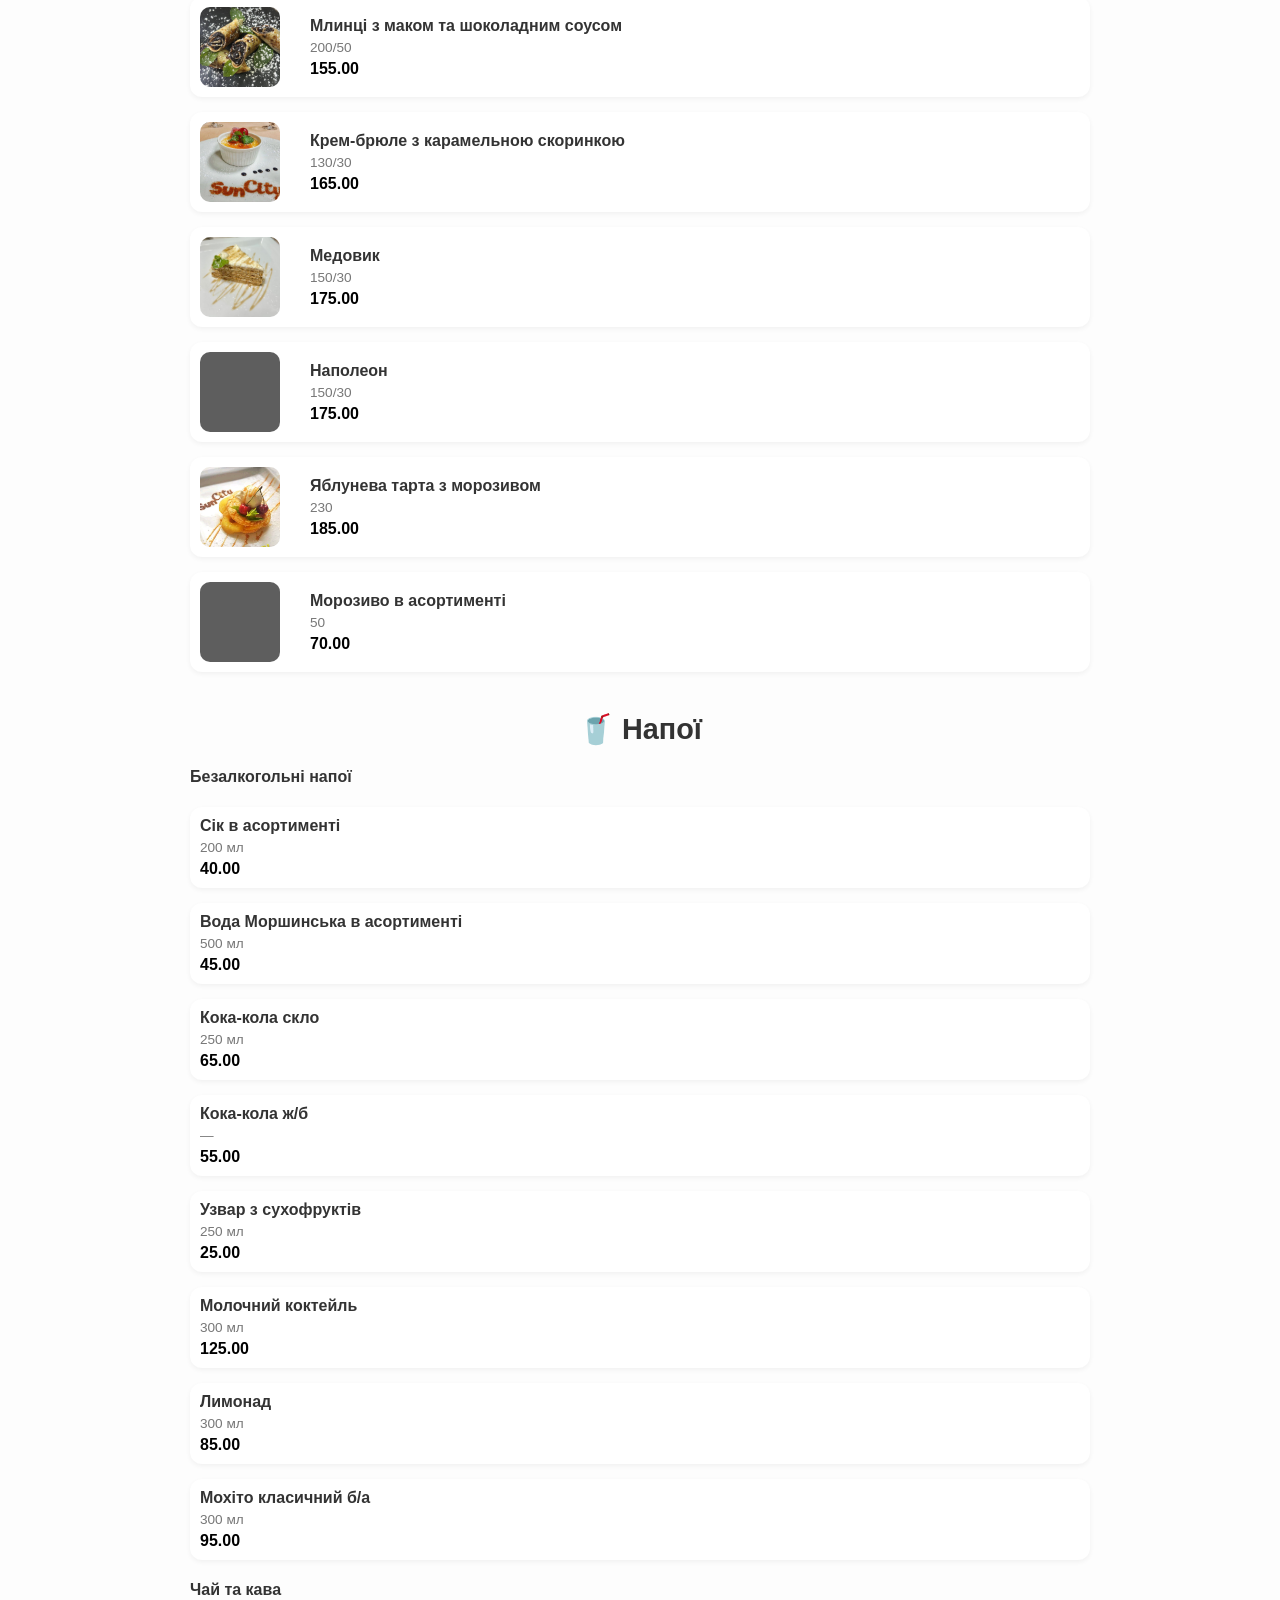
==== commit 542a1710: "Add files via upload" ====
--- a/menu.html
+++ b/menu.html
@@ -245,15 +245,6 @@
    flex-direction: column;
     align-items: center; } 
   }
-  /* Обёртка */
-.complex-wrapper {
-  display: flex;
-  justify-content: center;
-  gap: 20px;
-  flex-wrap: wrap;
-  margin-top: 20px;
-}
-
 /* Новинки — яркая карточка */
 .new-items-card {
   position: relative;
@@ -425,11 +416,8 @@
 .complex-lunch-card,
 .new-items-card {
   flex: 1 1 380px;
-  max-width: 400px;
-
-  /* ❌ УБРАЛИ min-height */
-  height: auto;
-
+  max-width: 400px
+  height: fit-content;
   border-radius: 15px;
   padding: 20px;
   box-sizing: border-box;
@@ -476,19 +464,14 @@
   font-size: 0.8rem;
   transform: rotate(45deg);
 }
-
-/* 📱 мобилка */
-@media (max-width: 768px) {
-  .complex-wrapper {
-    flex-direction: column;
-    align-items: center;
-  }
-
   .complex-lunch-card,
   .new-items-card {
     width: 100%;
     max-width: 400px;
   }
+  .complex-lunch-card,
+.new-items-card {
+  align-self: flex-start;
 }
 </style> 
 <div class="mini-cards-wrapper">
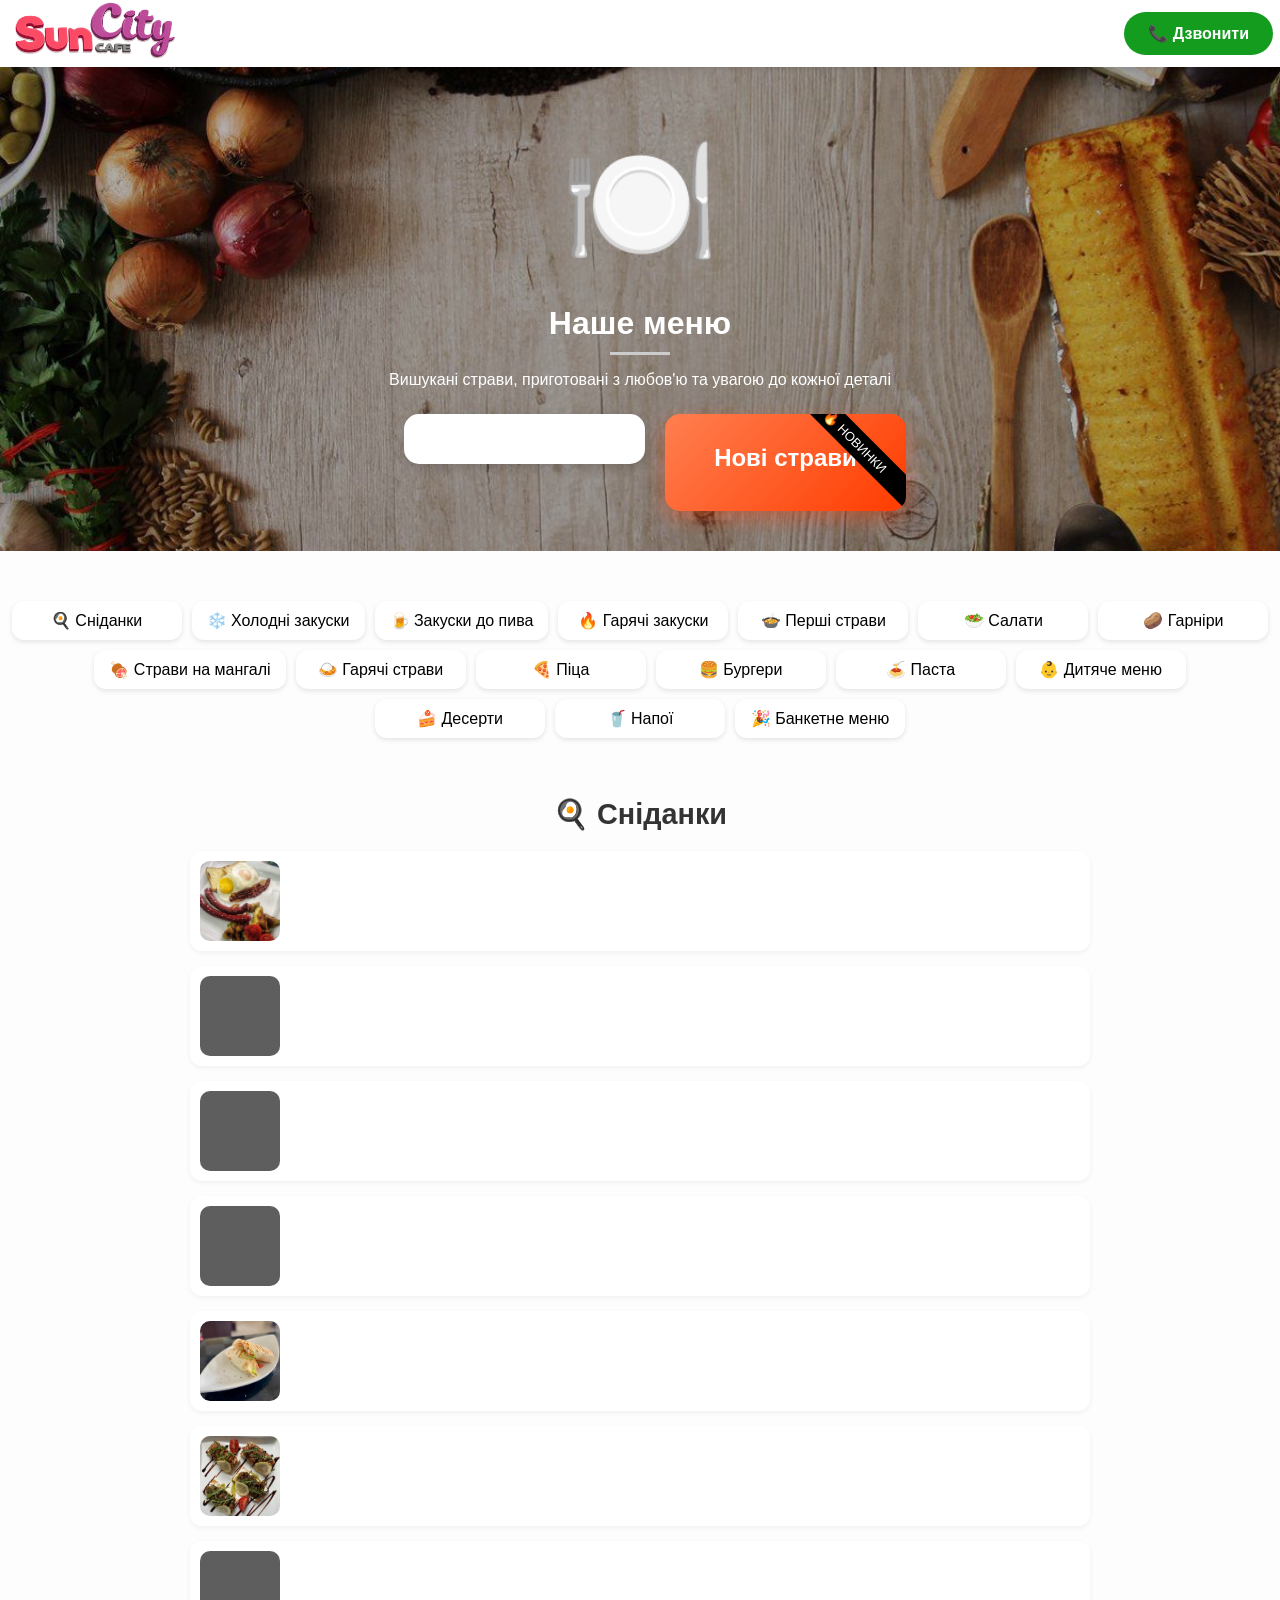
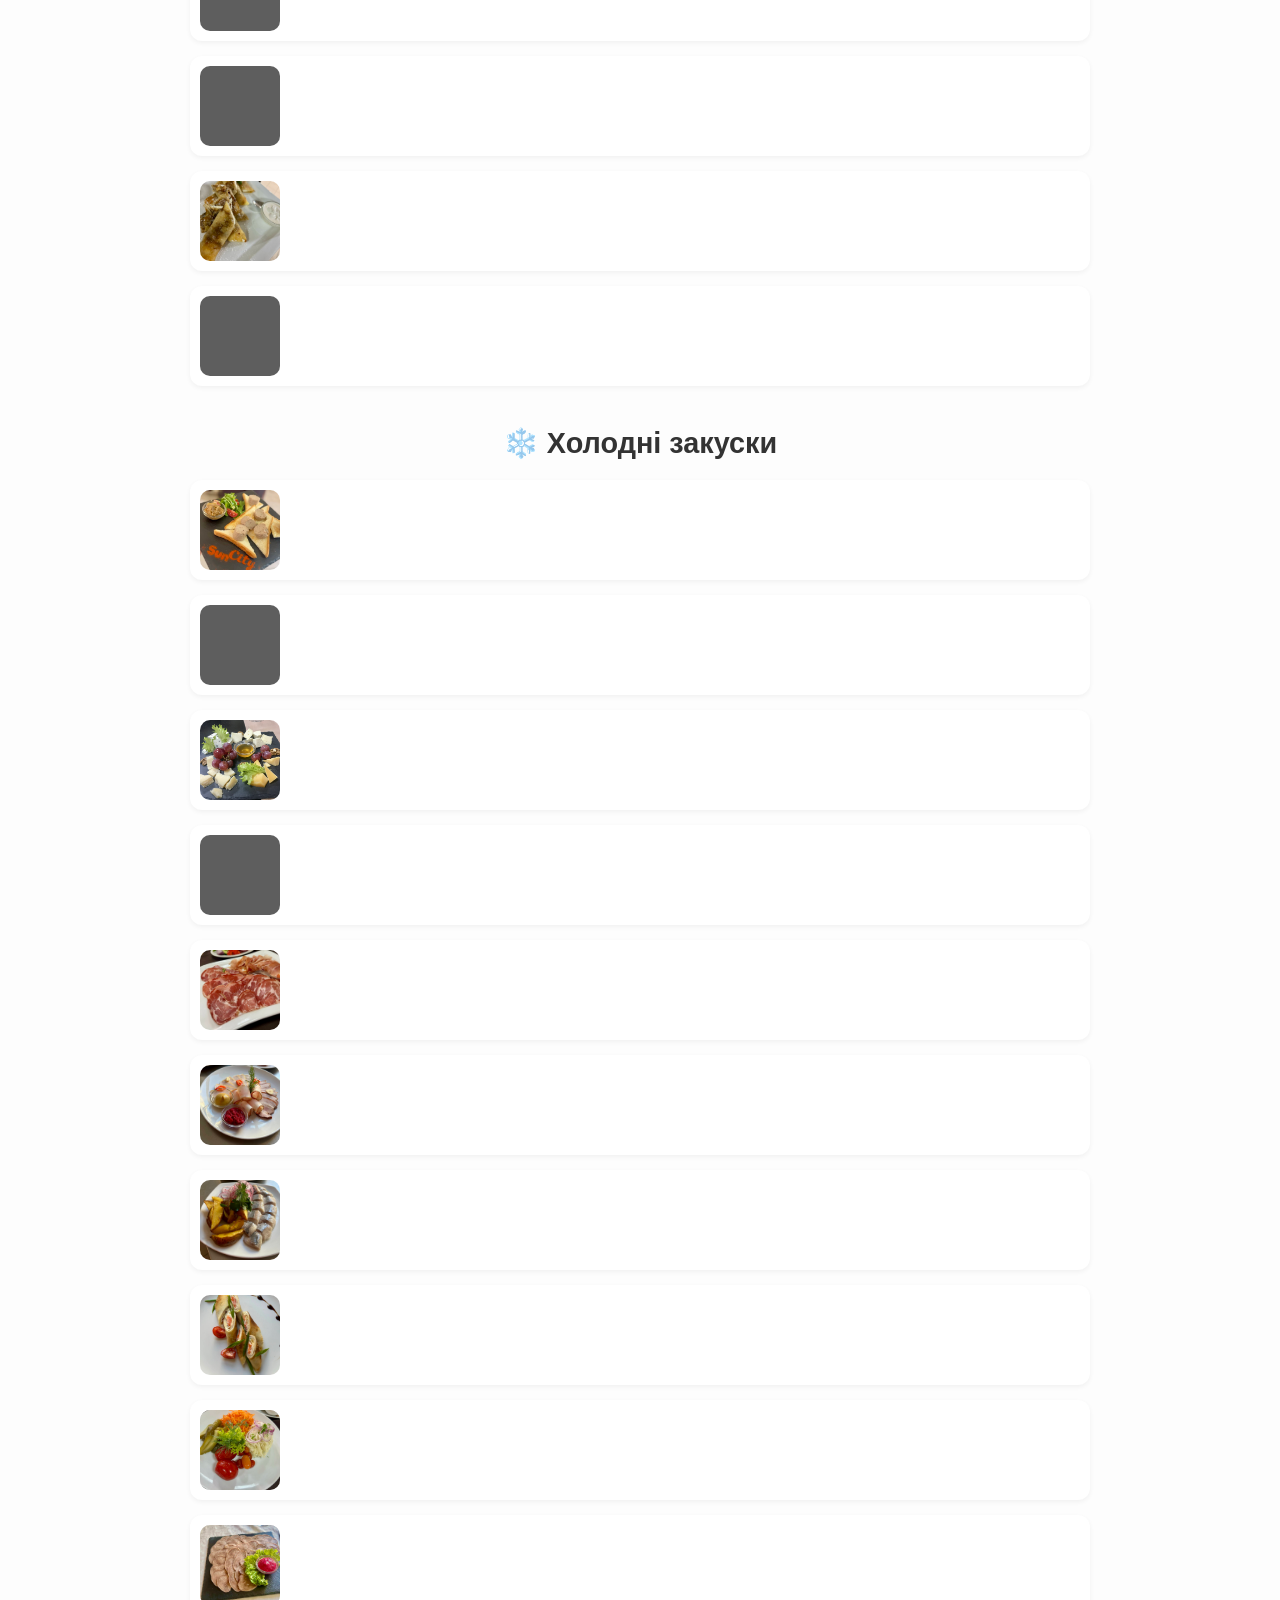
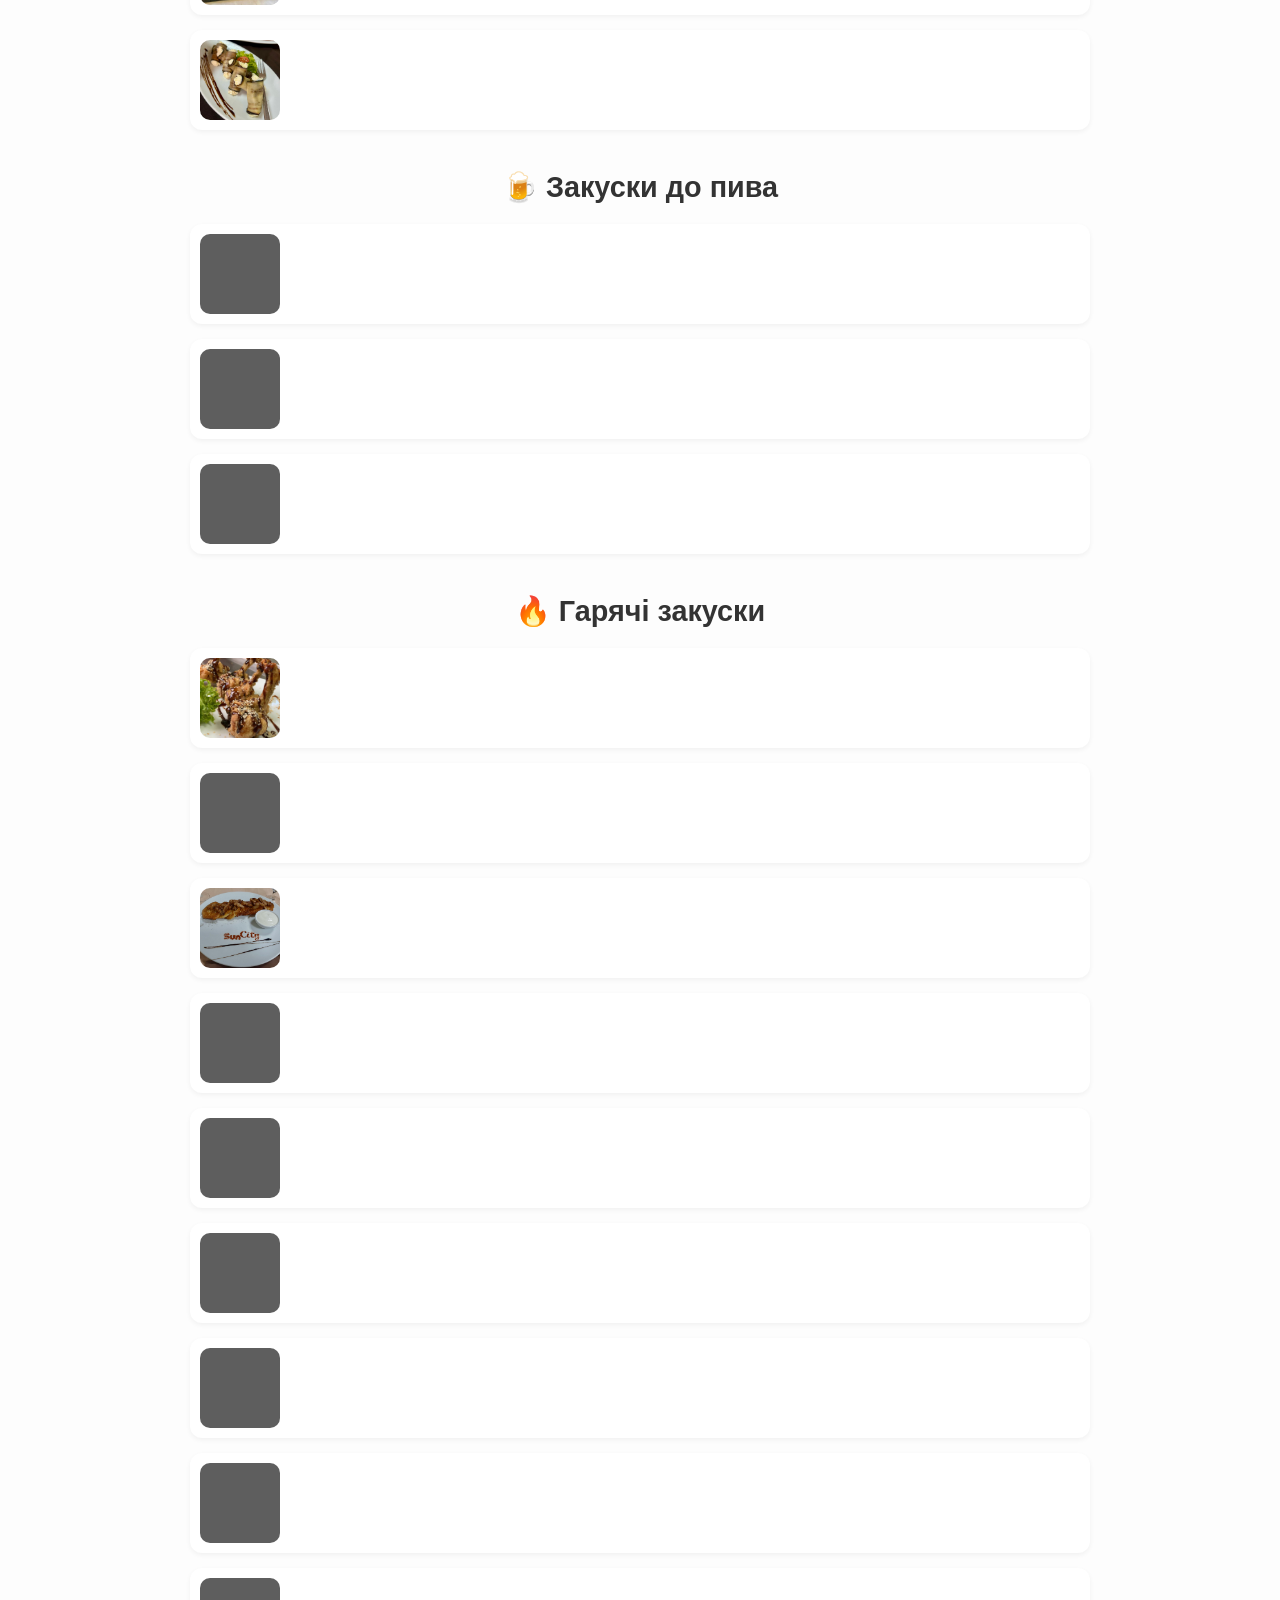
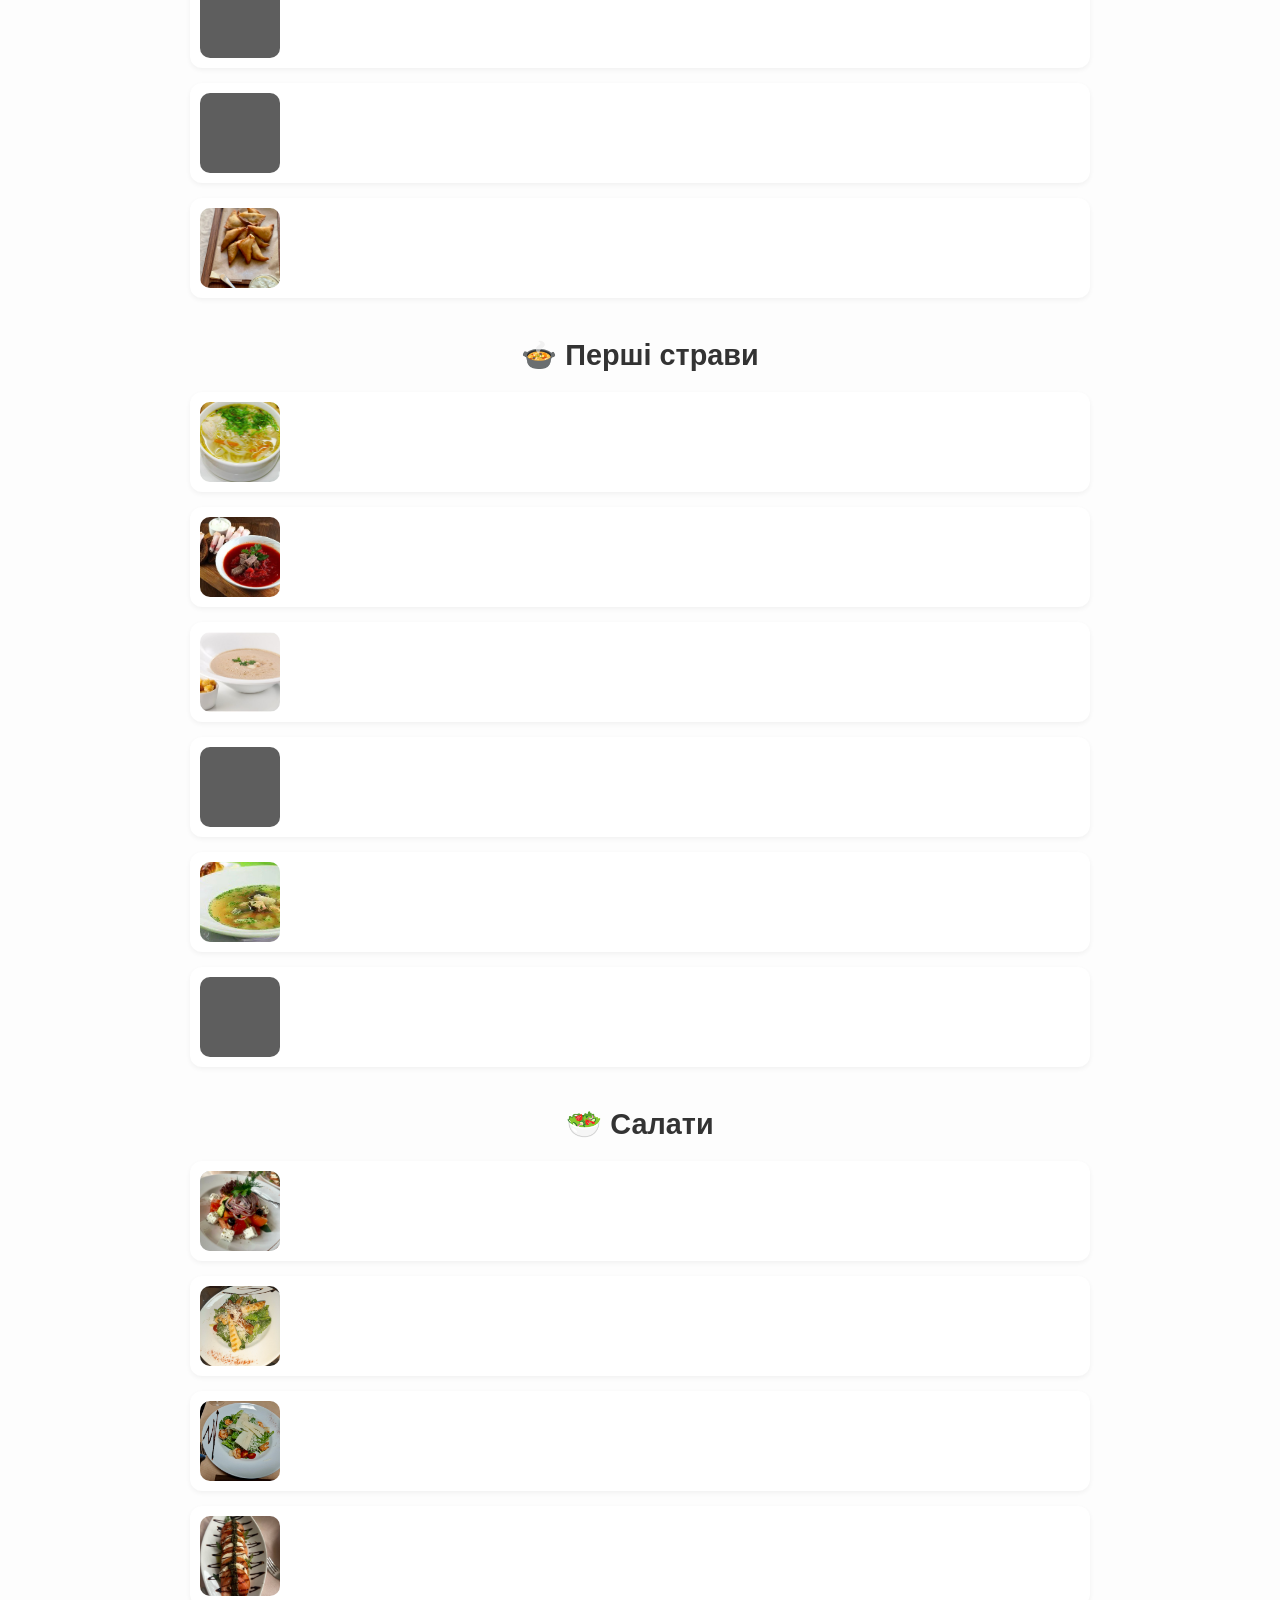
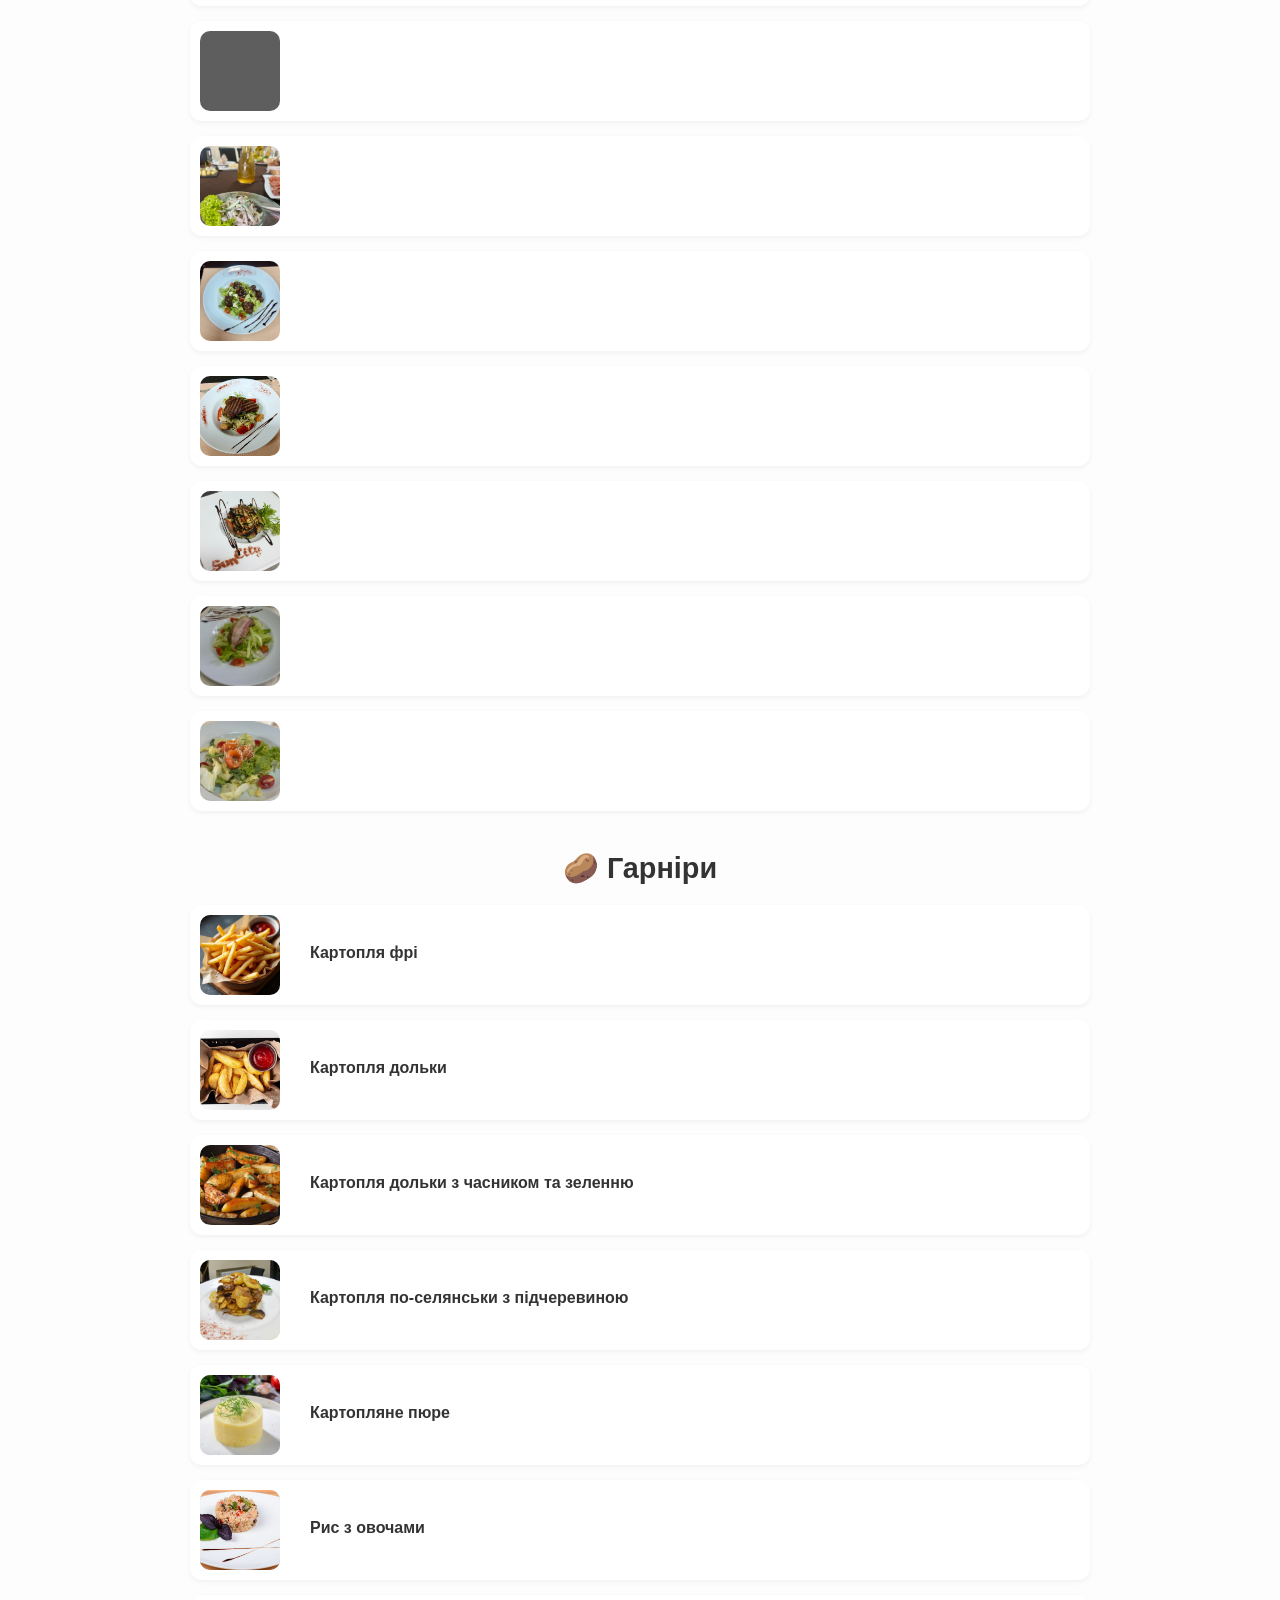
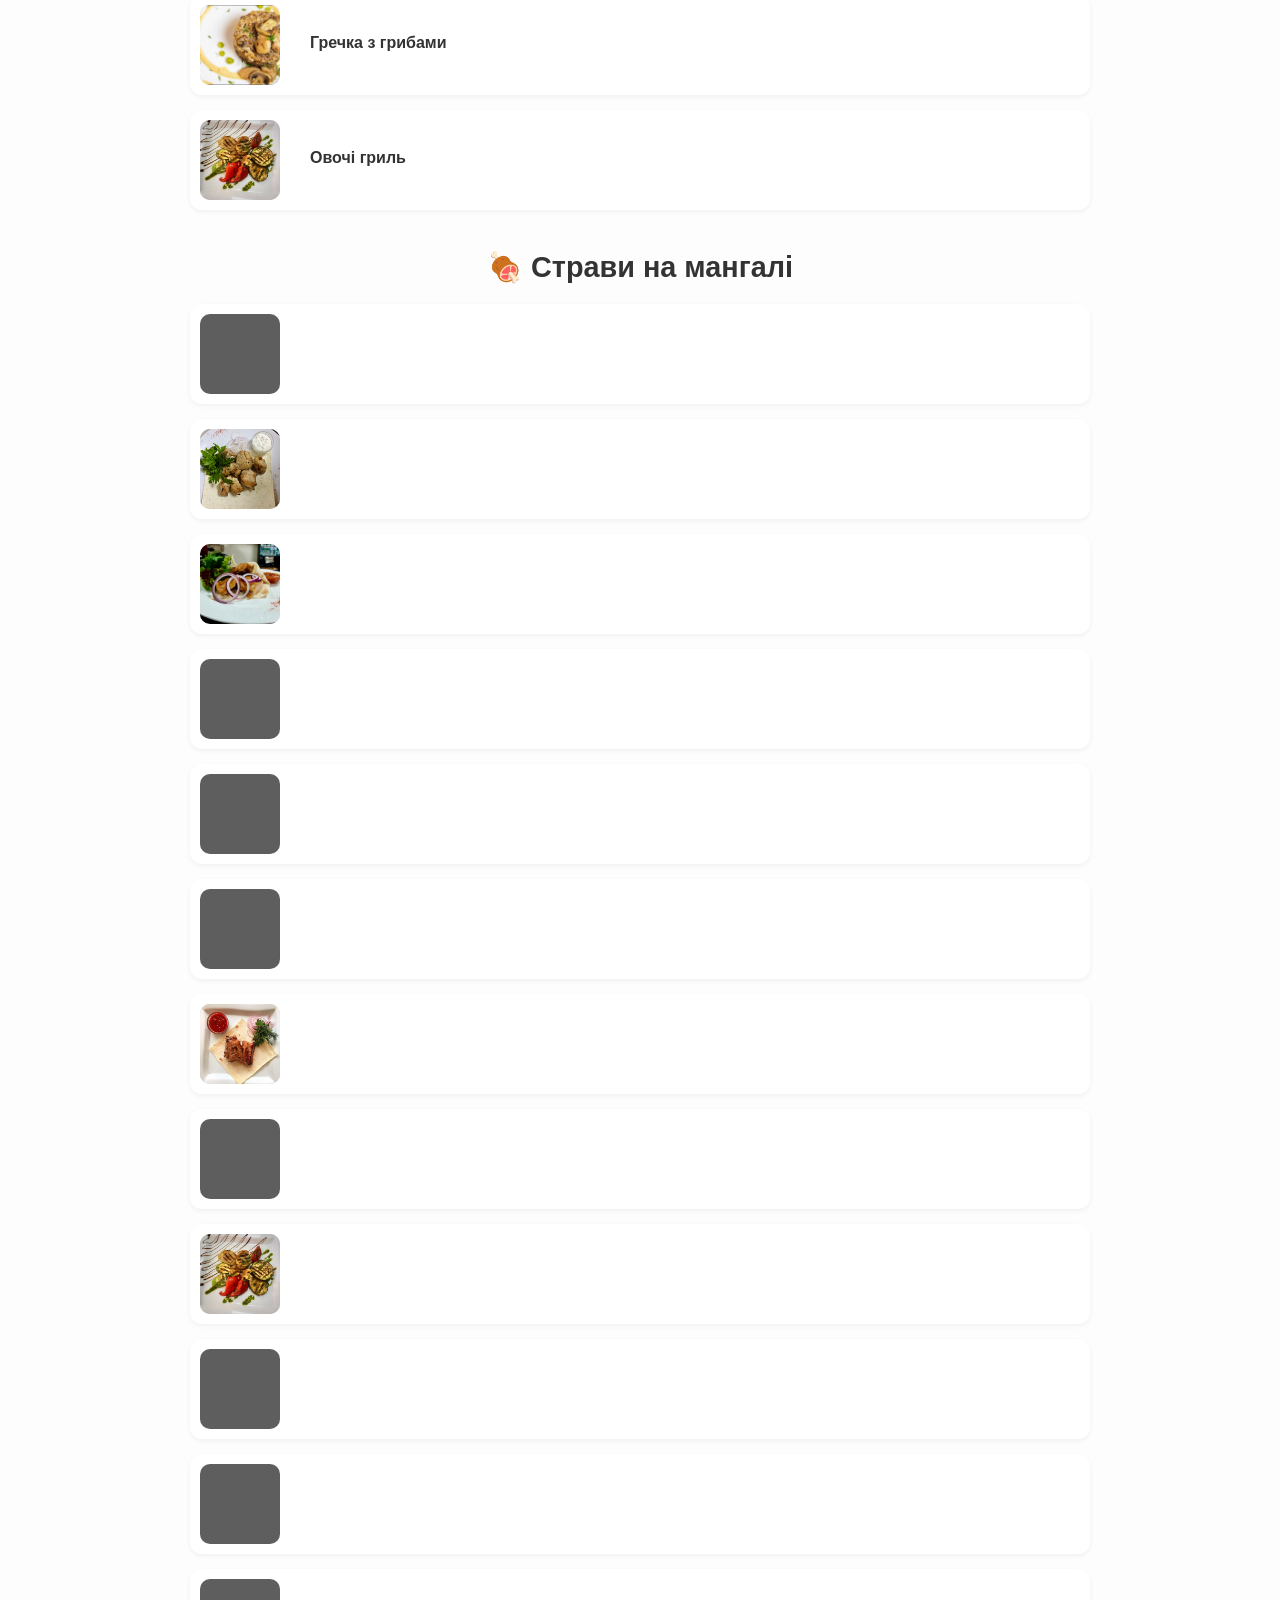
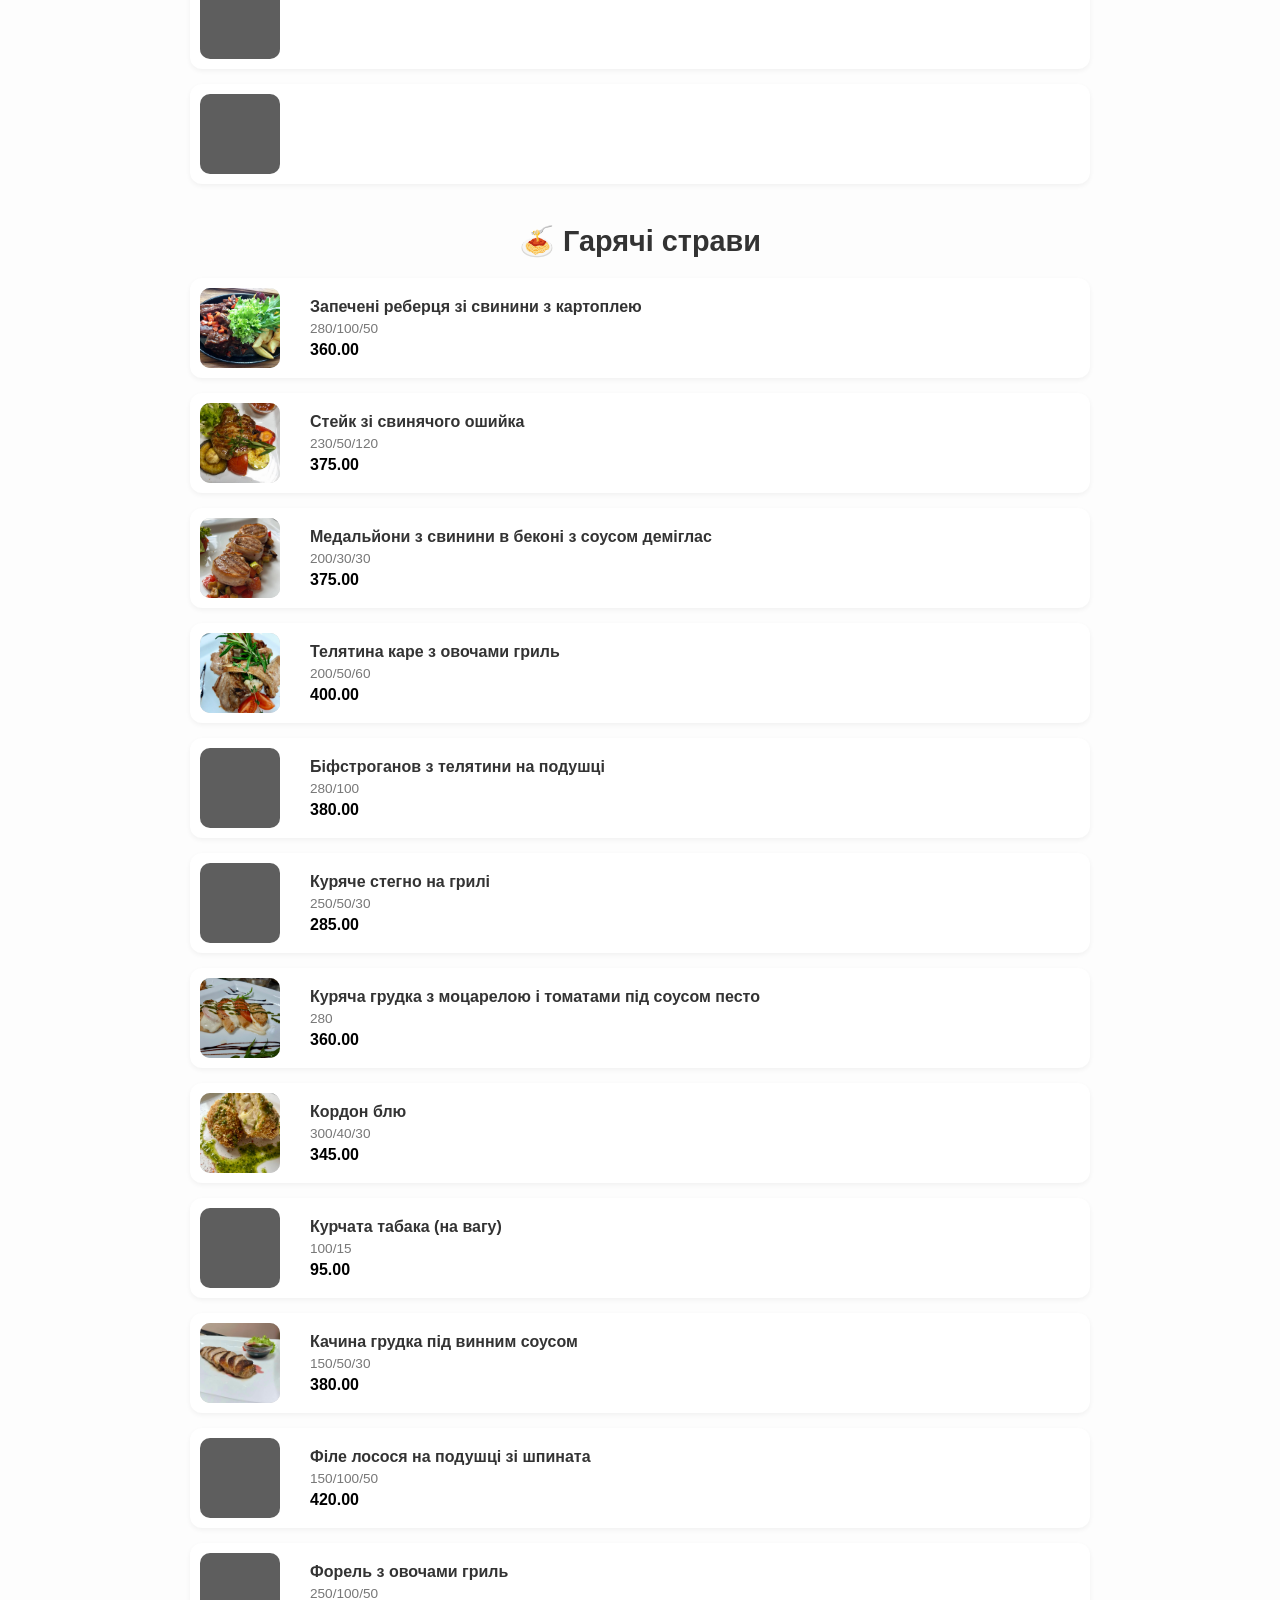
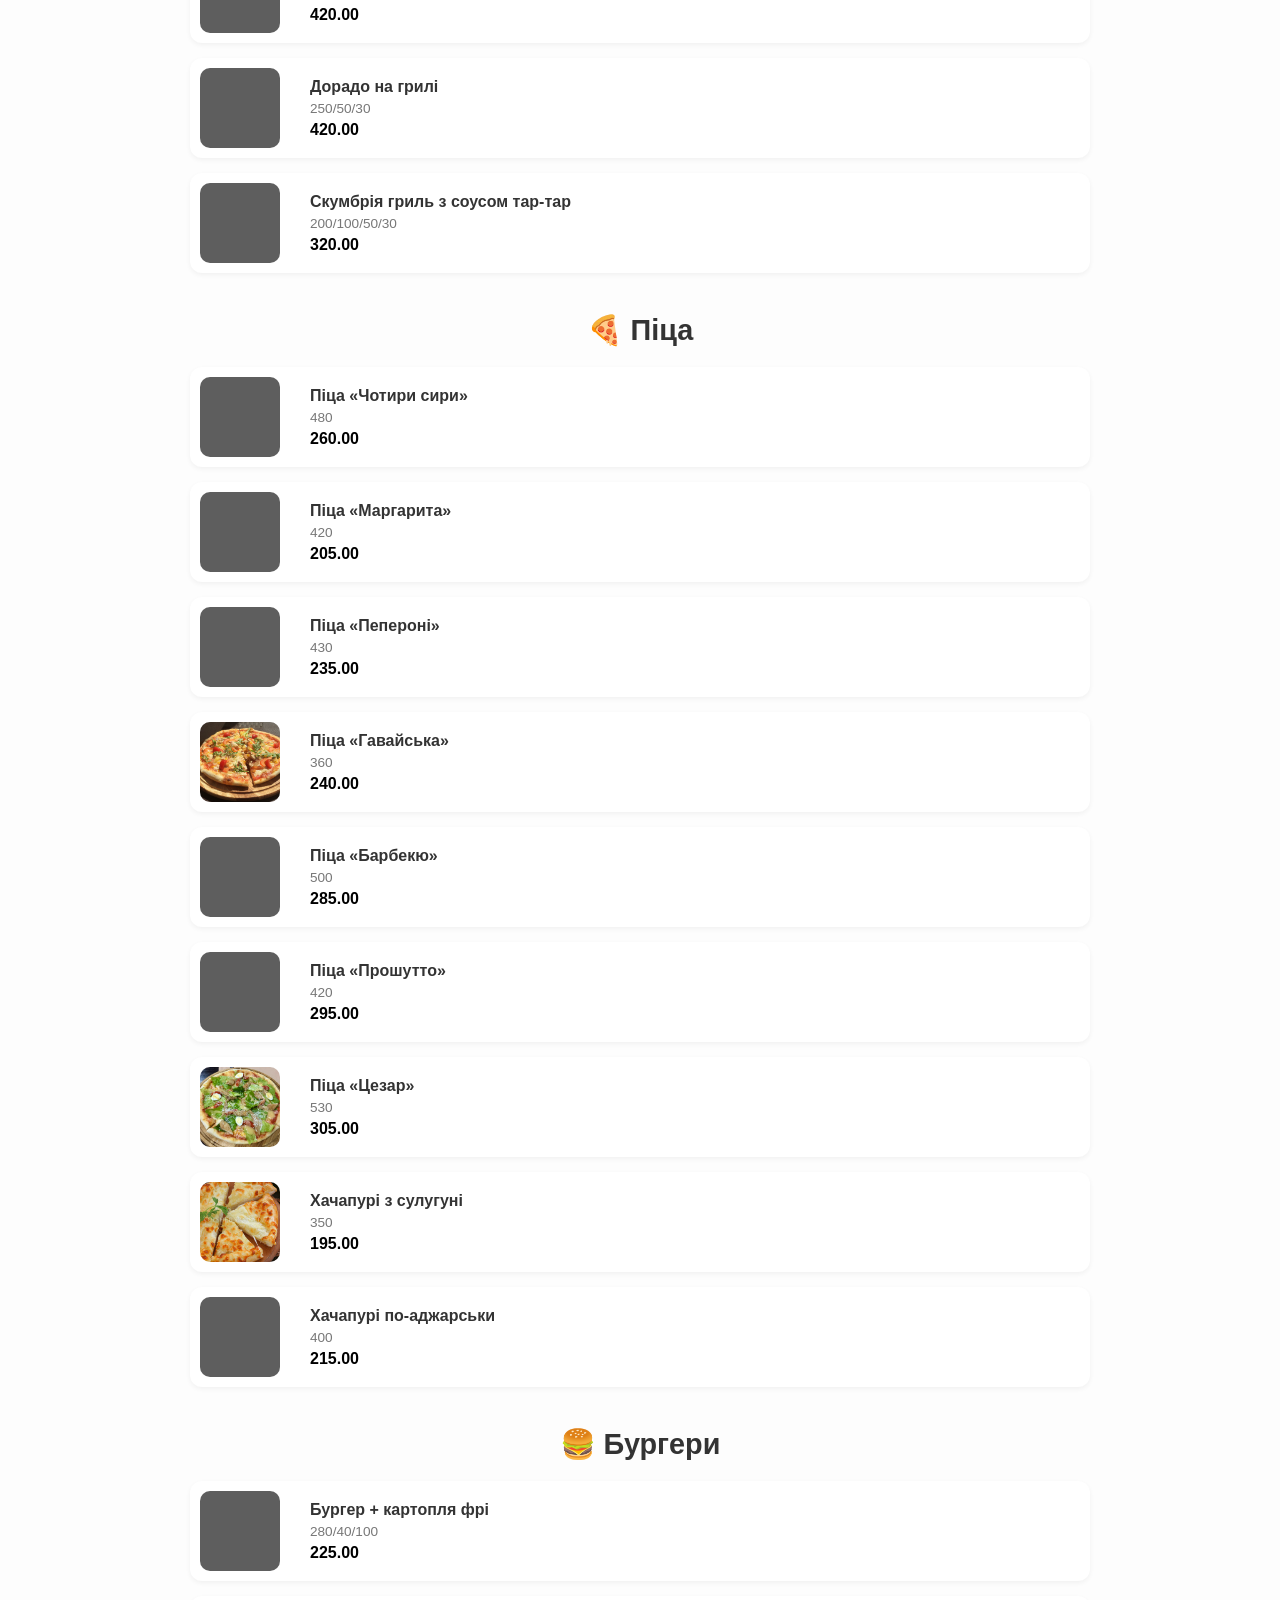
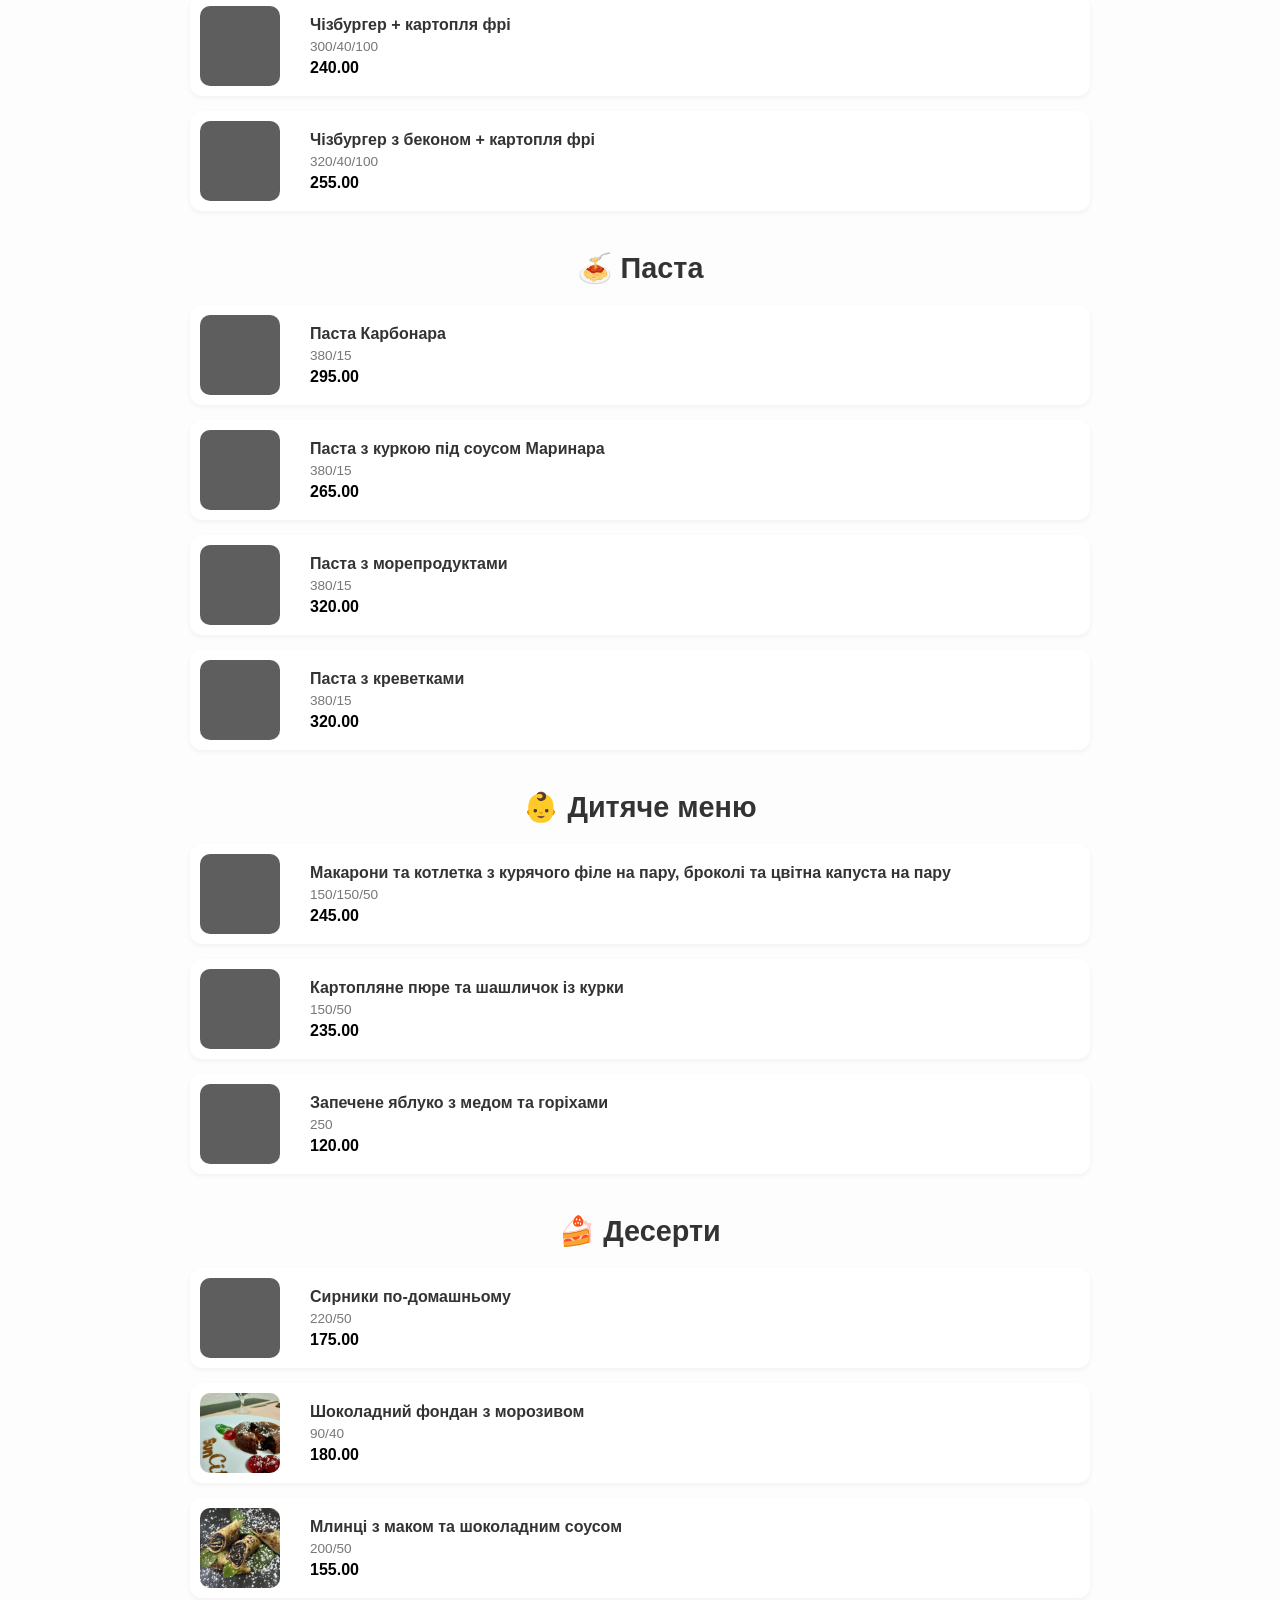
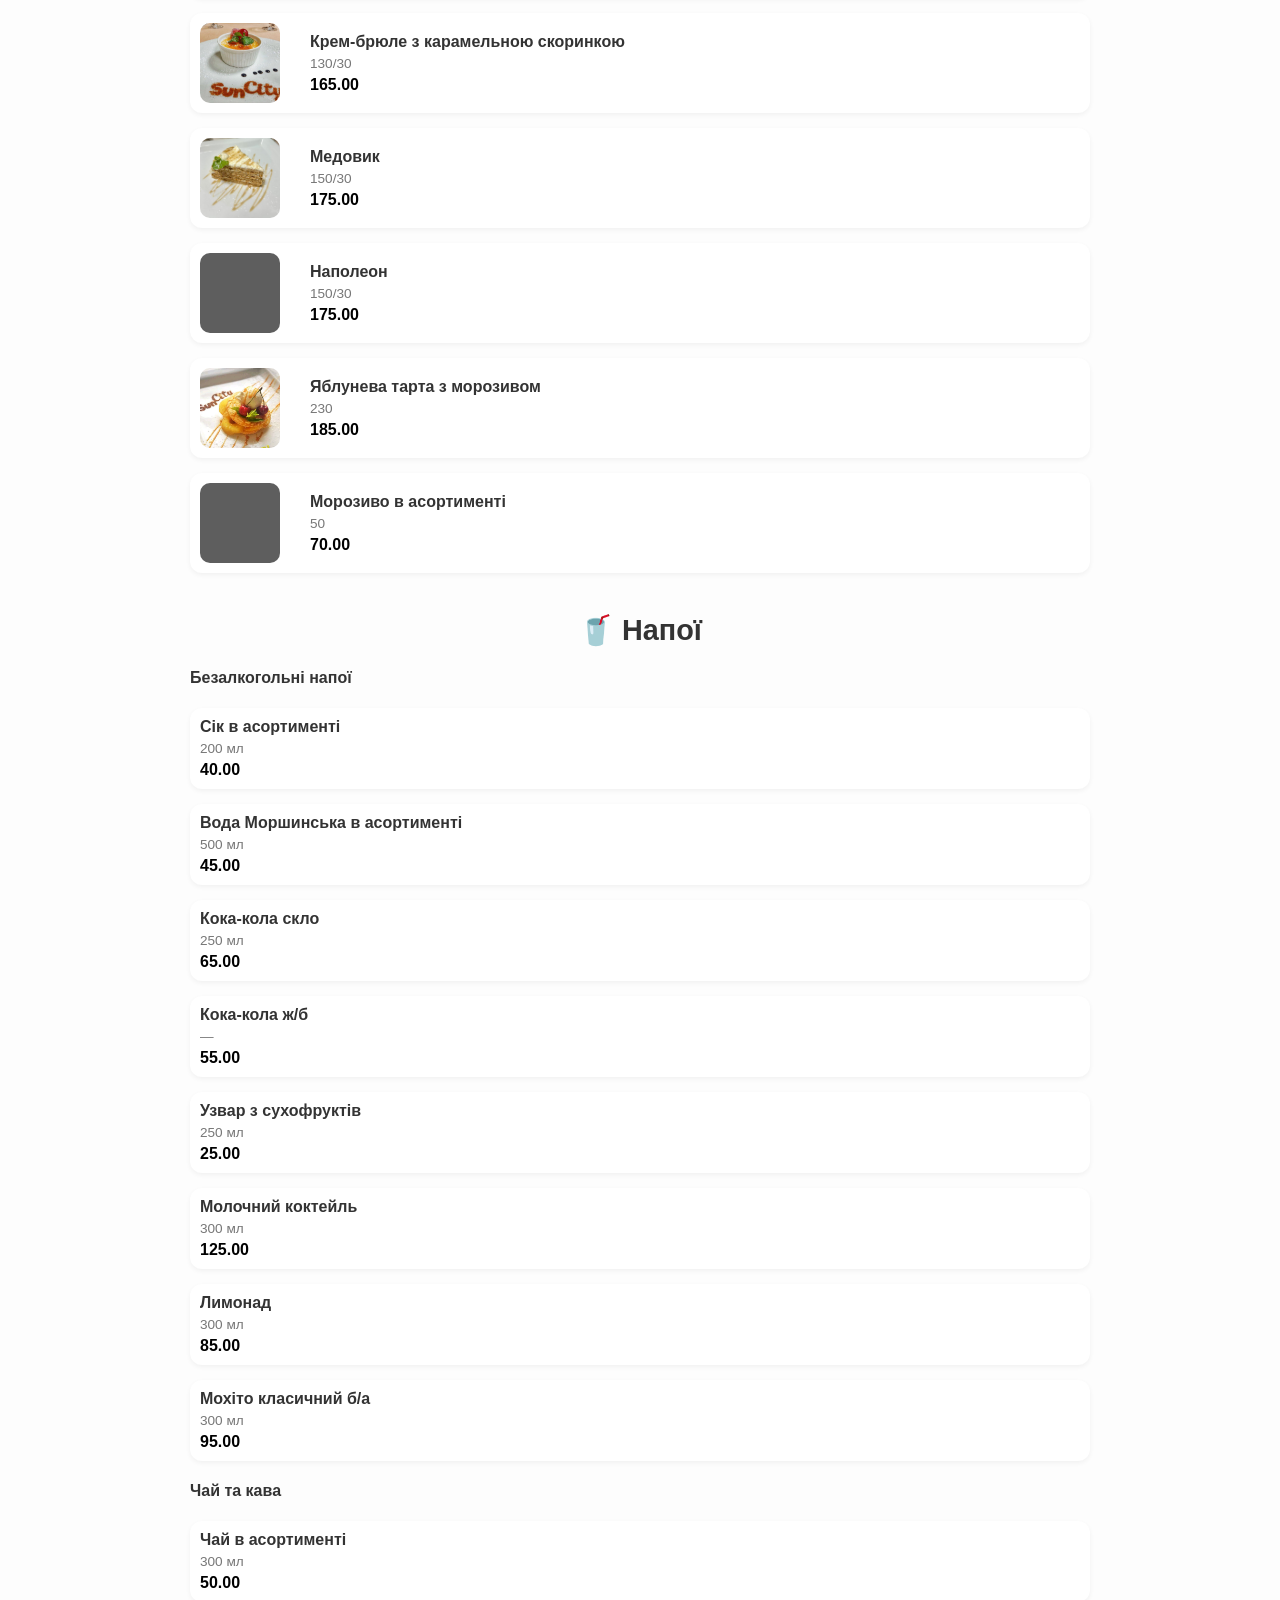
==== commit 22d2f1ee: "Add files via upload" ====
--- a/menu.html
+++ b/menu.html
@@ -332,19 +332,15 @@
 
   </div>
 </section>
-
-
-
-
 <style>
-/* Hero фон уже есть, overlay для затемнения */
+/* ===== HERO ===== */
 .menu-hero {
   background: #ddd url('images/hall.jpg') center/cover no-repeat;
   height: auto;
-  padding: 60px 20px 40px 20px; /* чтобы была высота и место под карточку */
+  padding: 60px 20px 40px 20px;
   display: flex;
   justify-content: center;
-  align-items: flex-start; /* начало сверху */
+  align-items: flex-start;
   text-align: center;
   color: #fff;
   position: relative;
@@ -353,84 +349,60 @@
 .menu-content {
   position: relative;
   z-index: 1;
-  max-width: 900px; /* чтобы не растягивалось */
+  max-width: 900px;
   margin: 0 auto;
 }
 
+/* ===== WRAPPER (2 КАРТОЧКИ) ===== */
+.complex-wrapper {
+  display: flex;
+  justify-content: space-between;
+  align-items: flex-start;
+  gap: 20px;
+  margin-top: 25px;
+  padding: 0 15px;
+  width: 100%;
+}
+
+/* ===== ОБЩИЕ КАРТОЧКИ ===== */
+.complex-lunch-card,
+.new-items-card {
+  flex: 1;
+  max-width: 400px;   /* ✔ фикс: был баг без ; */
+  height: fit-content;
+  border-radius: 15px;
+  padding: 20px;
+  box-sizing: border-box;
+  align-self: flex-start;
+}
+
+/* ===== КОМПЛЕКСНЫЙ ОБЕД ===== */
 .complex-lunch-card {
-  background: #fff; /* белый фон */
-  color: #000;      /* текст чёрный */
-  padding: 20px;
-  border-radius: 15px;
-  max-width: 400px;
-  margin: 20px auto 0 auto; /* центрирование и отступ сверху */
-  box-shadow: 0 4px 12px rgba(0,0,0,0.2);
+  background: #fff;
+  color: #000;
+  box-shadow: 0 4px 12px rgba(0,0,0,0.15);
 }
+
 .complex-lunch-card h2 {
   margin: 0 0 10px 0;
 }
+
 .complex-lunch-card .price {
   font-weight: bold;
   font-size: 1.2rem;
   margin-top: 10px;
 }
-.new-items-list {
-  margin-top: 15px;
+
+/* убираем пустые блоки */
+.complex-lunch-card p {
+  margin: 0;
 }
 
-.new-item {
-  display: flex;
-  justify-content: space-between;
-  align-items: center;
-  padding: 10px 0;
-  border-bottom: 1px solid rgba(255,255,255,0.3);
+.complex-lunch-card p:empty {
+  display: none;
 }
 
-.new-item .left {
-  flex: 2;
-  text-align: left;
-}
-
-.new-item .center {
-  flex: 1;
-  text-align: center;
-  opacity: 0.8;
-}
-
-.new-item .right {
-  flex: 1;
-  text-align: right;
-  font-weight: bold;
-}
-.complex-wrapper {
-  display: flex;
-  justify-content: center;
-  align-items: flex-start; /* важно */
-  gap: 20px;
-  margin-top: 25px;
-  padding: 0 15px;
-  flex-wrap: wrap;
-}
-
-/* ОБЕ КАРТОЧКИ */
-.complex-lunch-card,
-.new-items-card {
-  flex: 1 1 380px;
-  max-width: 400px
-  height: fit-content;
-  border-radius: 15px;
-  padding: 20px;
-  box-sizing: border-box;
-}
-
-/* КОМПЛЕКС */
-.complex-lunch-card {
-  background: #fff;
-  color: #000;
-  box-shadow: 0 4px 12px rgba(0,0,0,0.15);
-}
-
-/* НОВИНКИ */
+/* ===== НОВИНКИ ===== */
 .new-items-card {
   position: relative;
   background: linear-gradient(135deg, #ff7f50, #ff3c00);
@@ -464,14 +436,19 @@
   font-size: 0.8rem;
   transform: rotate(45deg);
 }
+
+/* ===== MOBILE ===== */
+@media (max-width: 768px) {
+  .complex-wrapper {
+    flex-direction: column;
+    align-items: center;
+  }
+
   .complex-lunch-card,
   .new-items-card {
     width: 100%;
     max-width: 400px;
   }
-  .complex-lunch-card,
-.new-items-card {
-  align-self: flex-start;
 }
 </style> 
 <div class="mini-cards-wrapper">
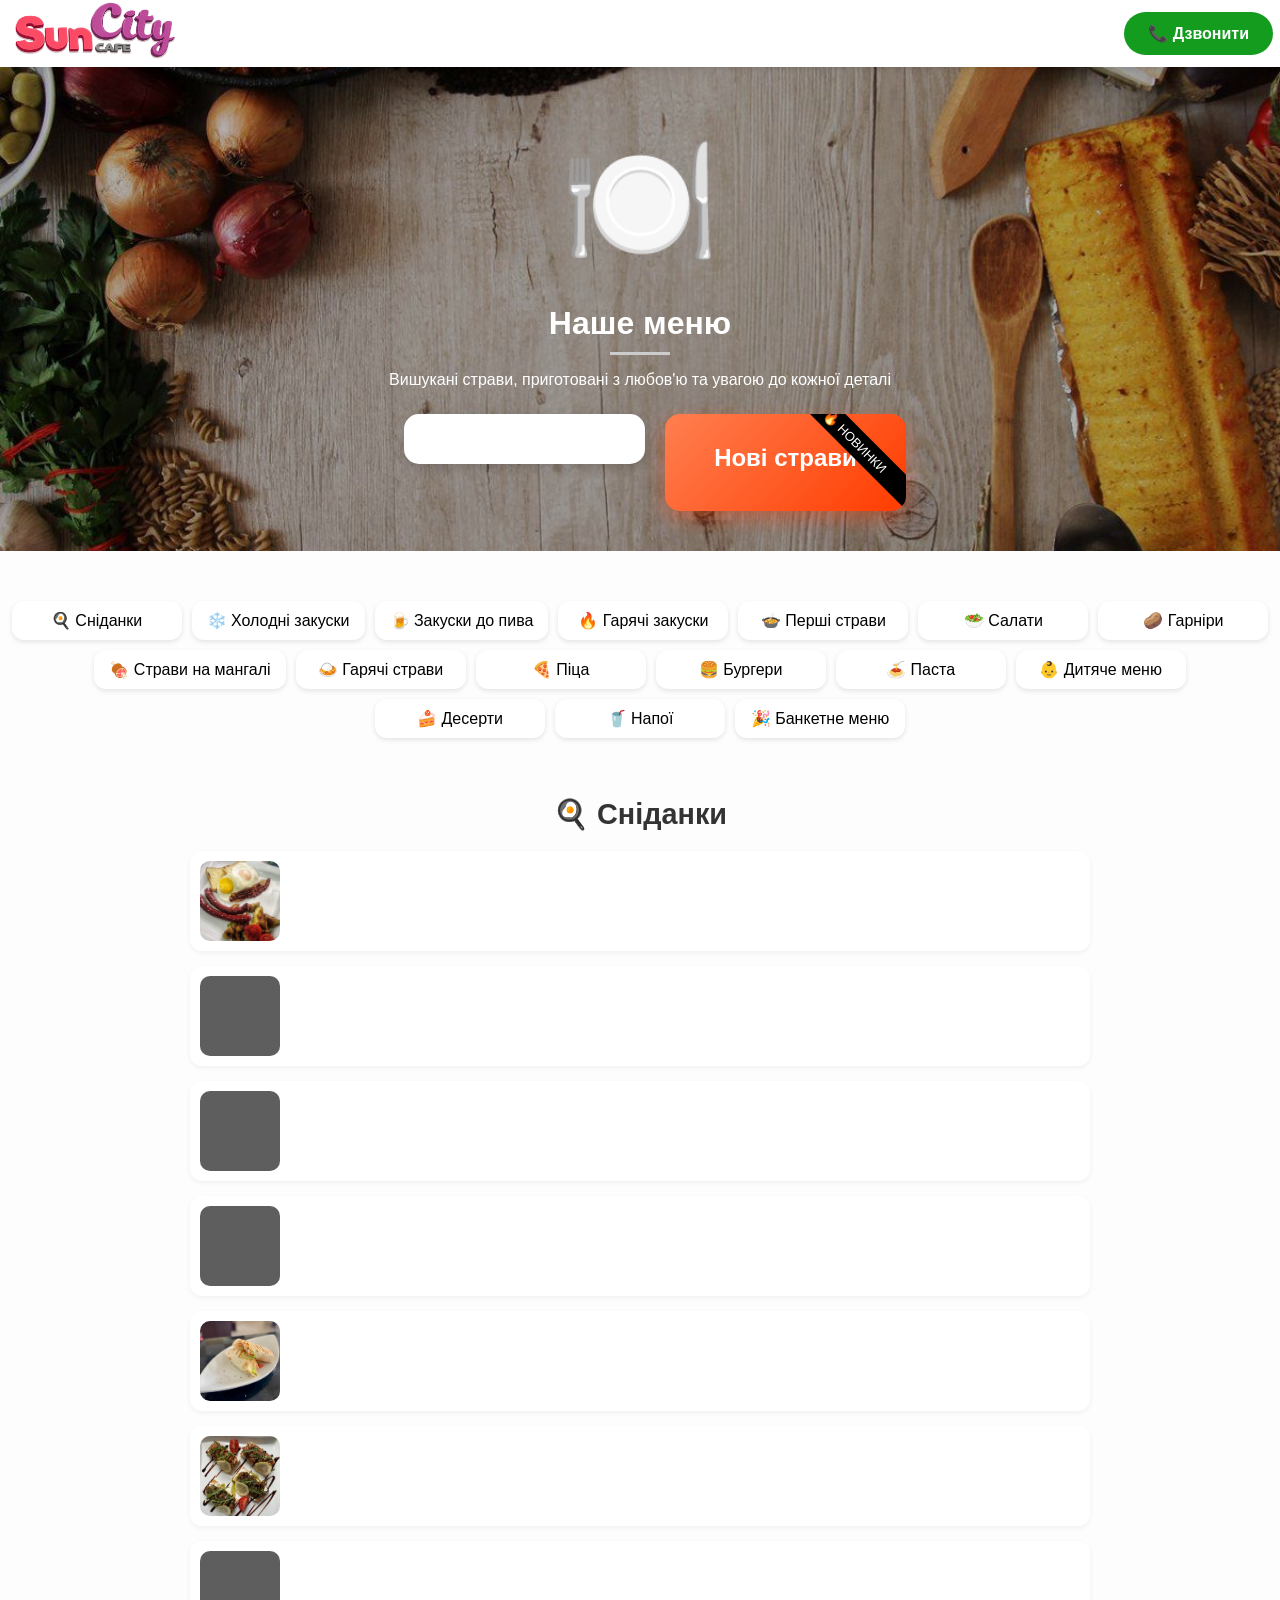
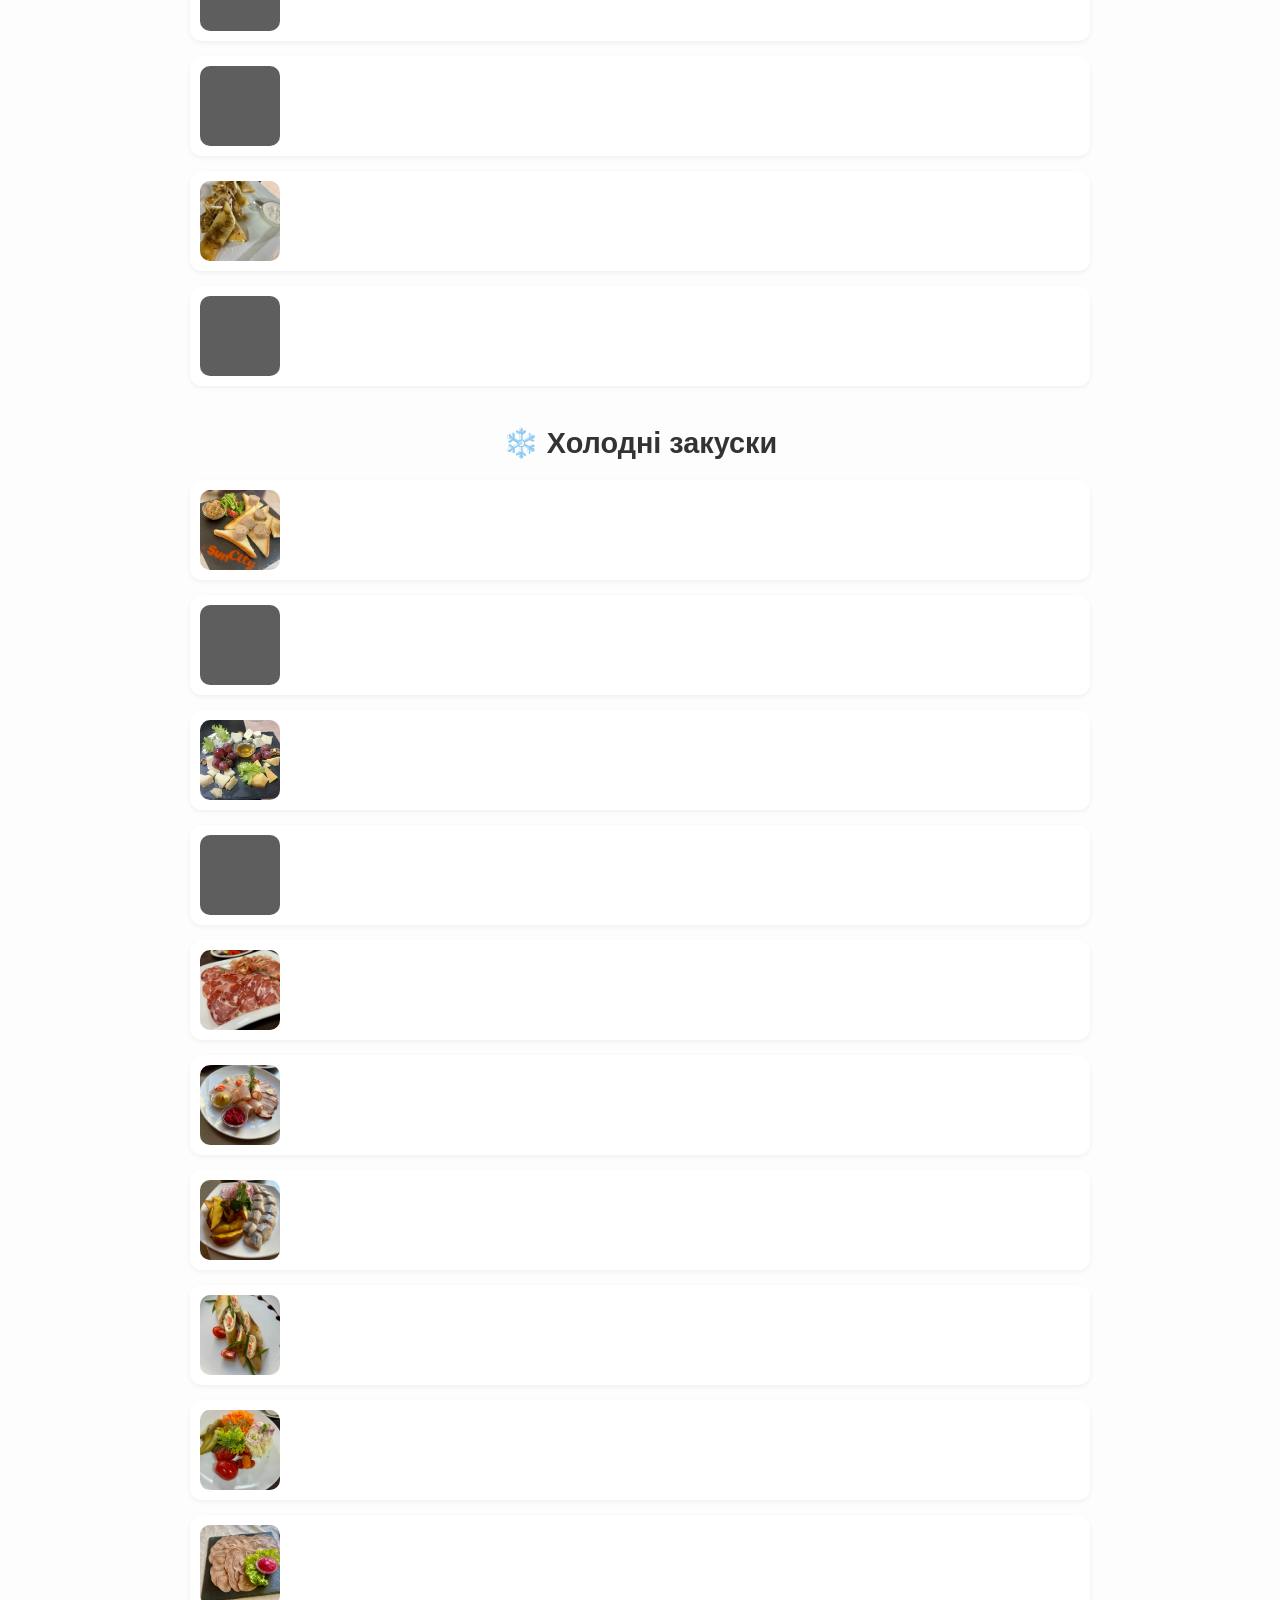
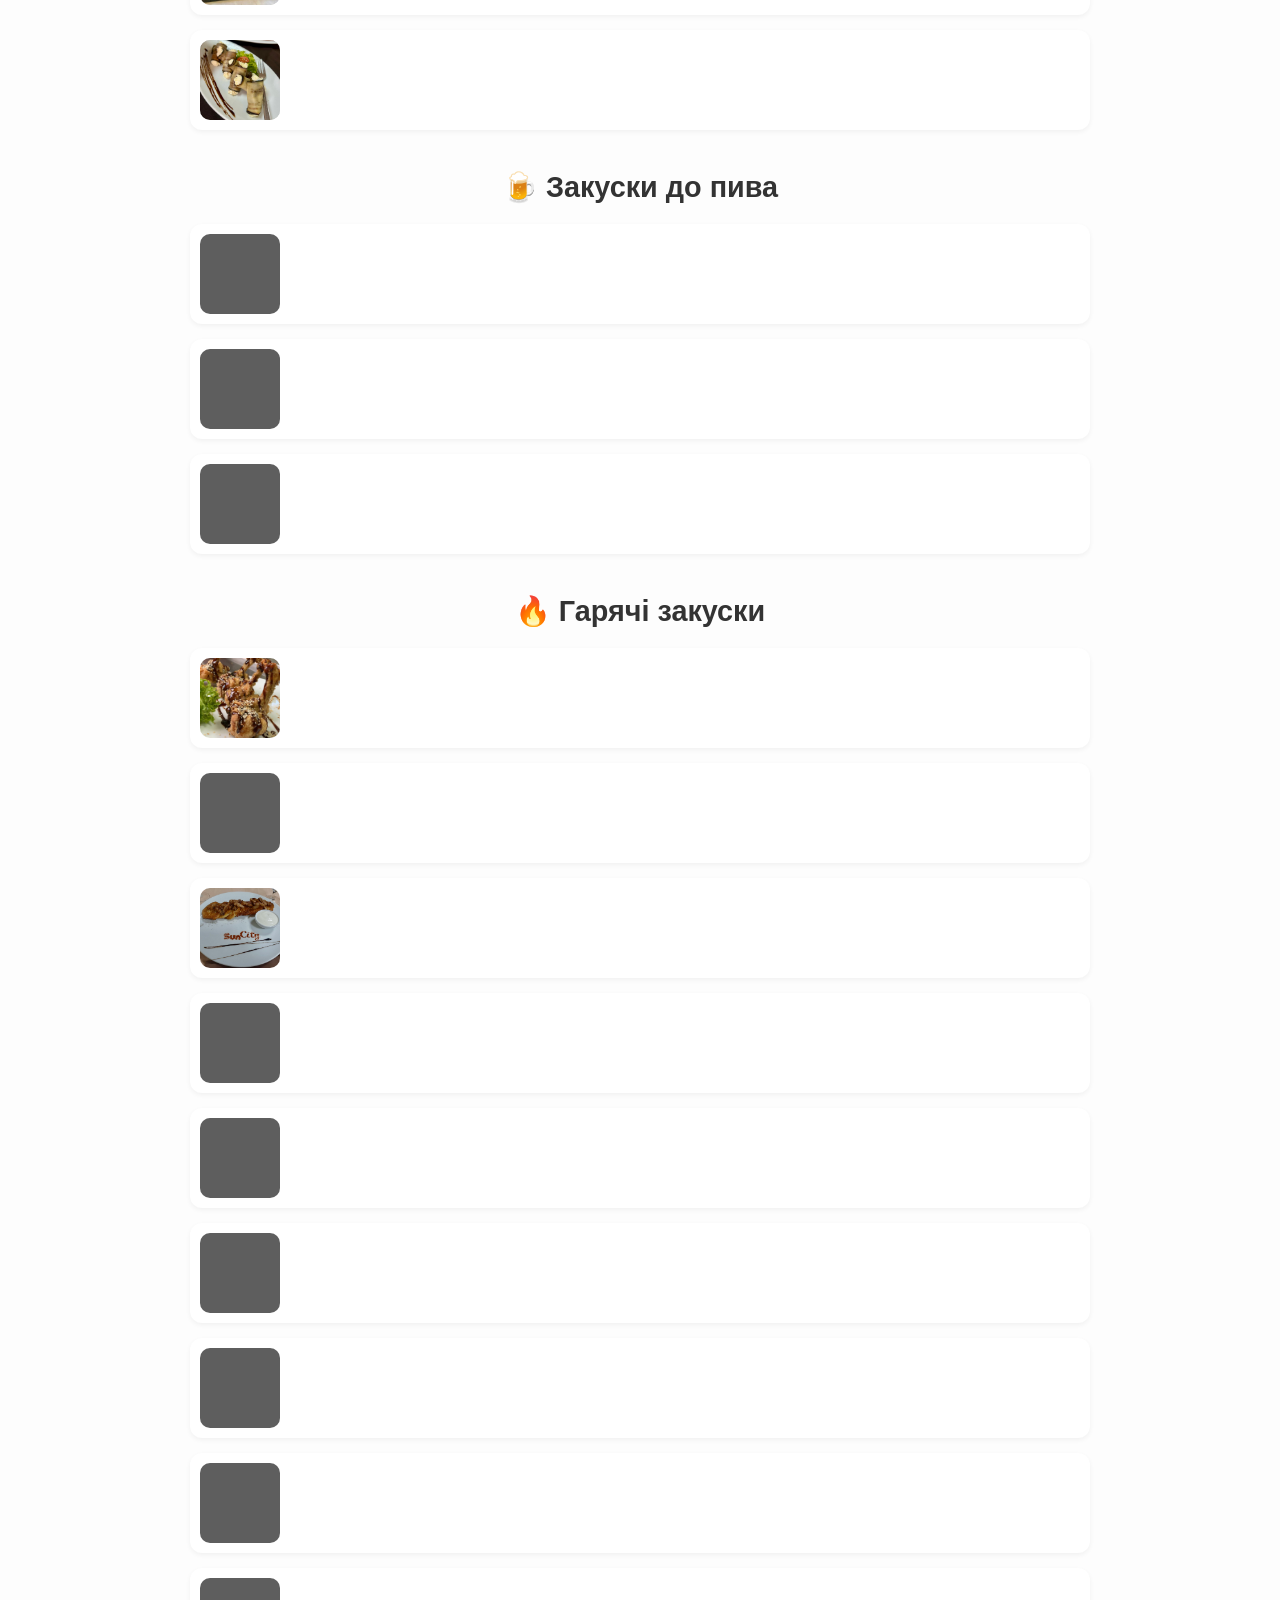
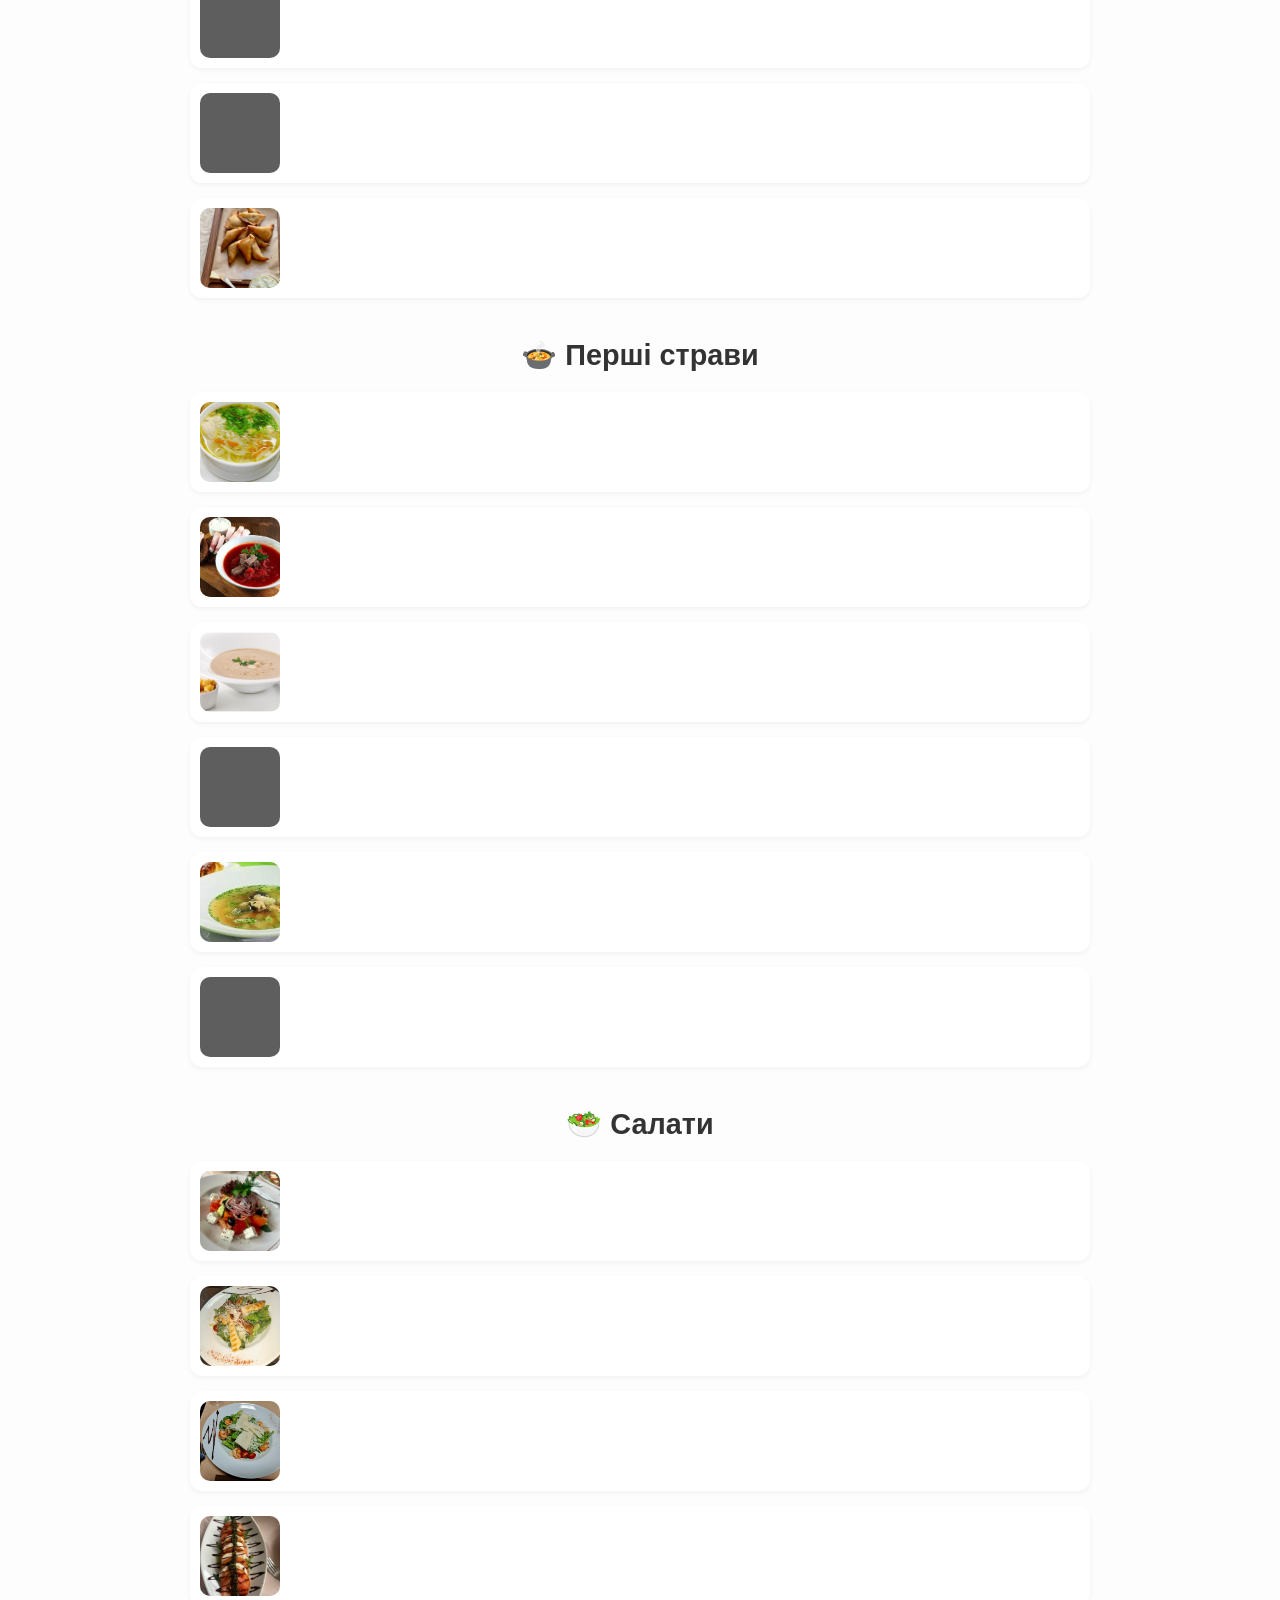
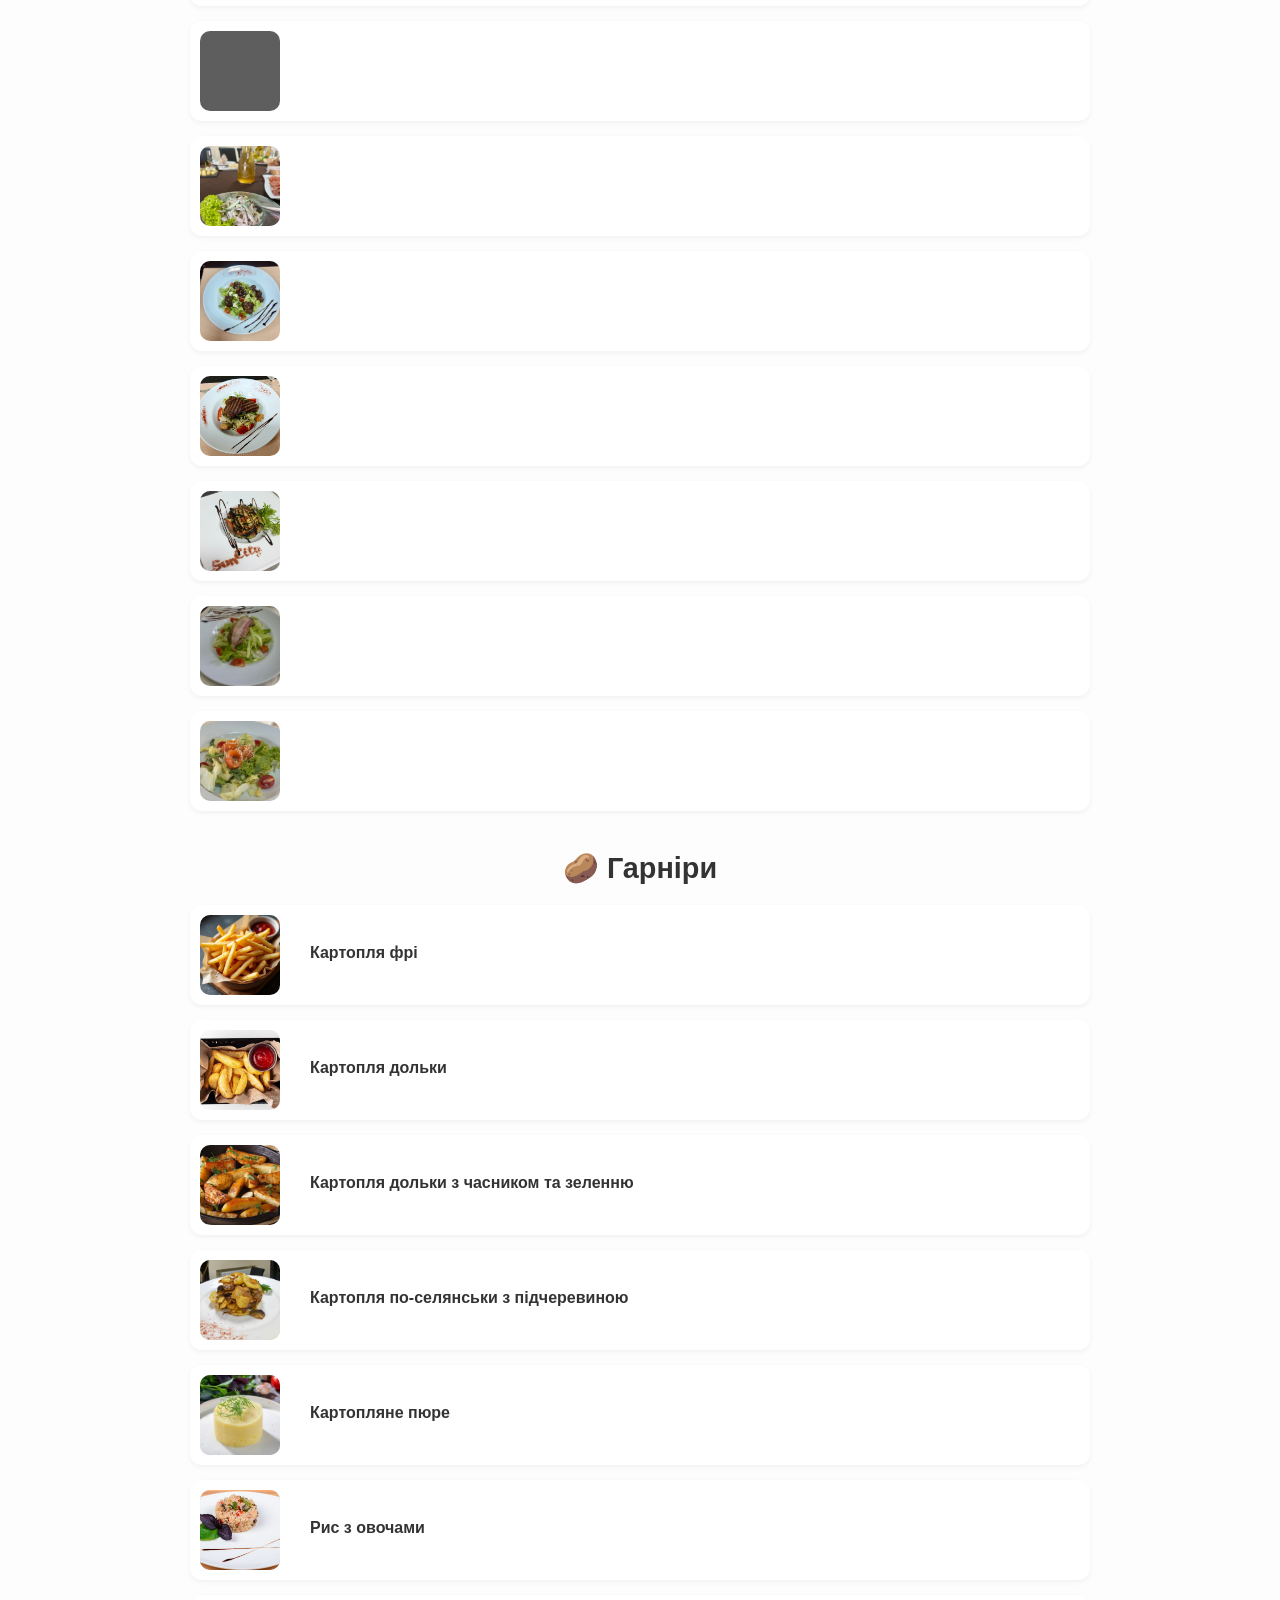
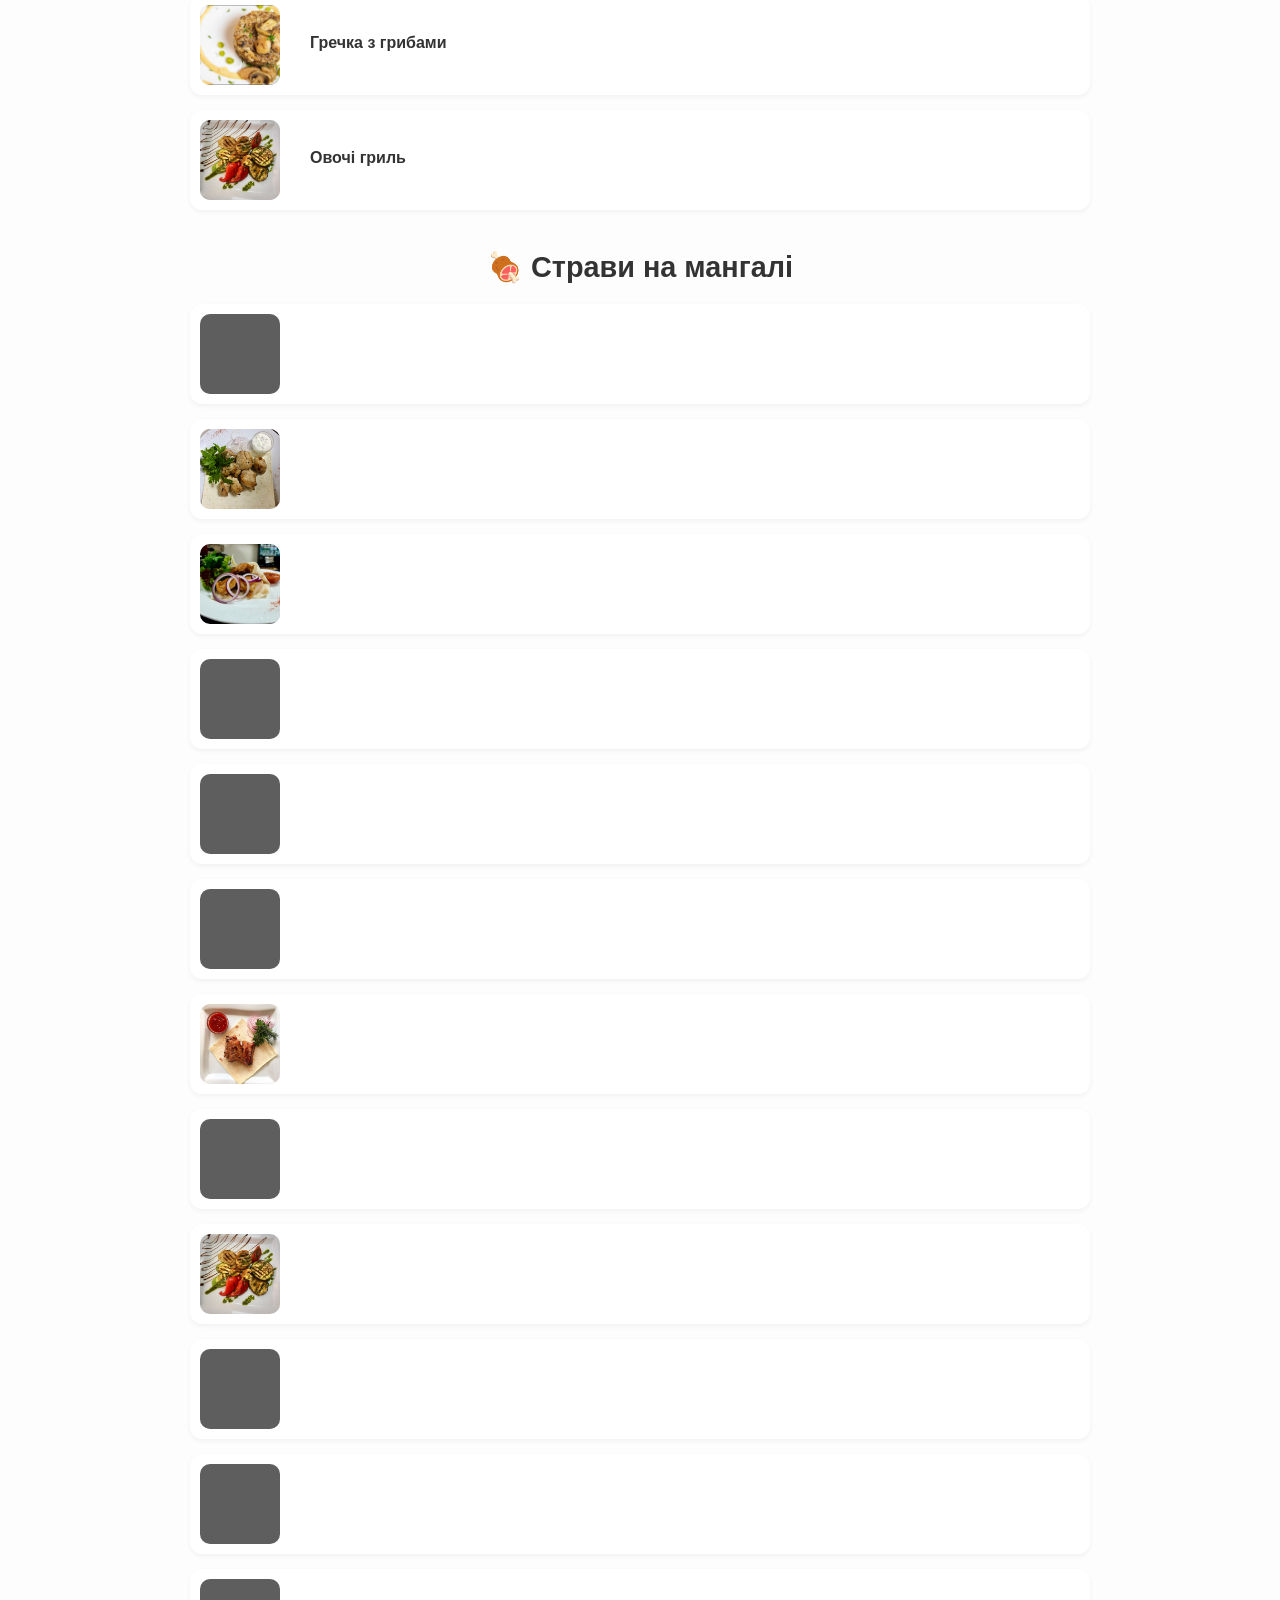
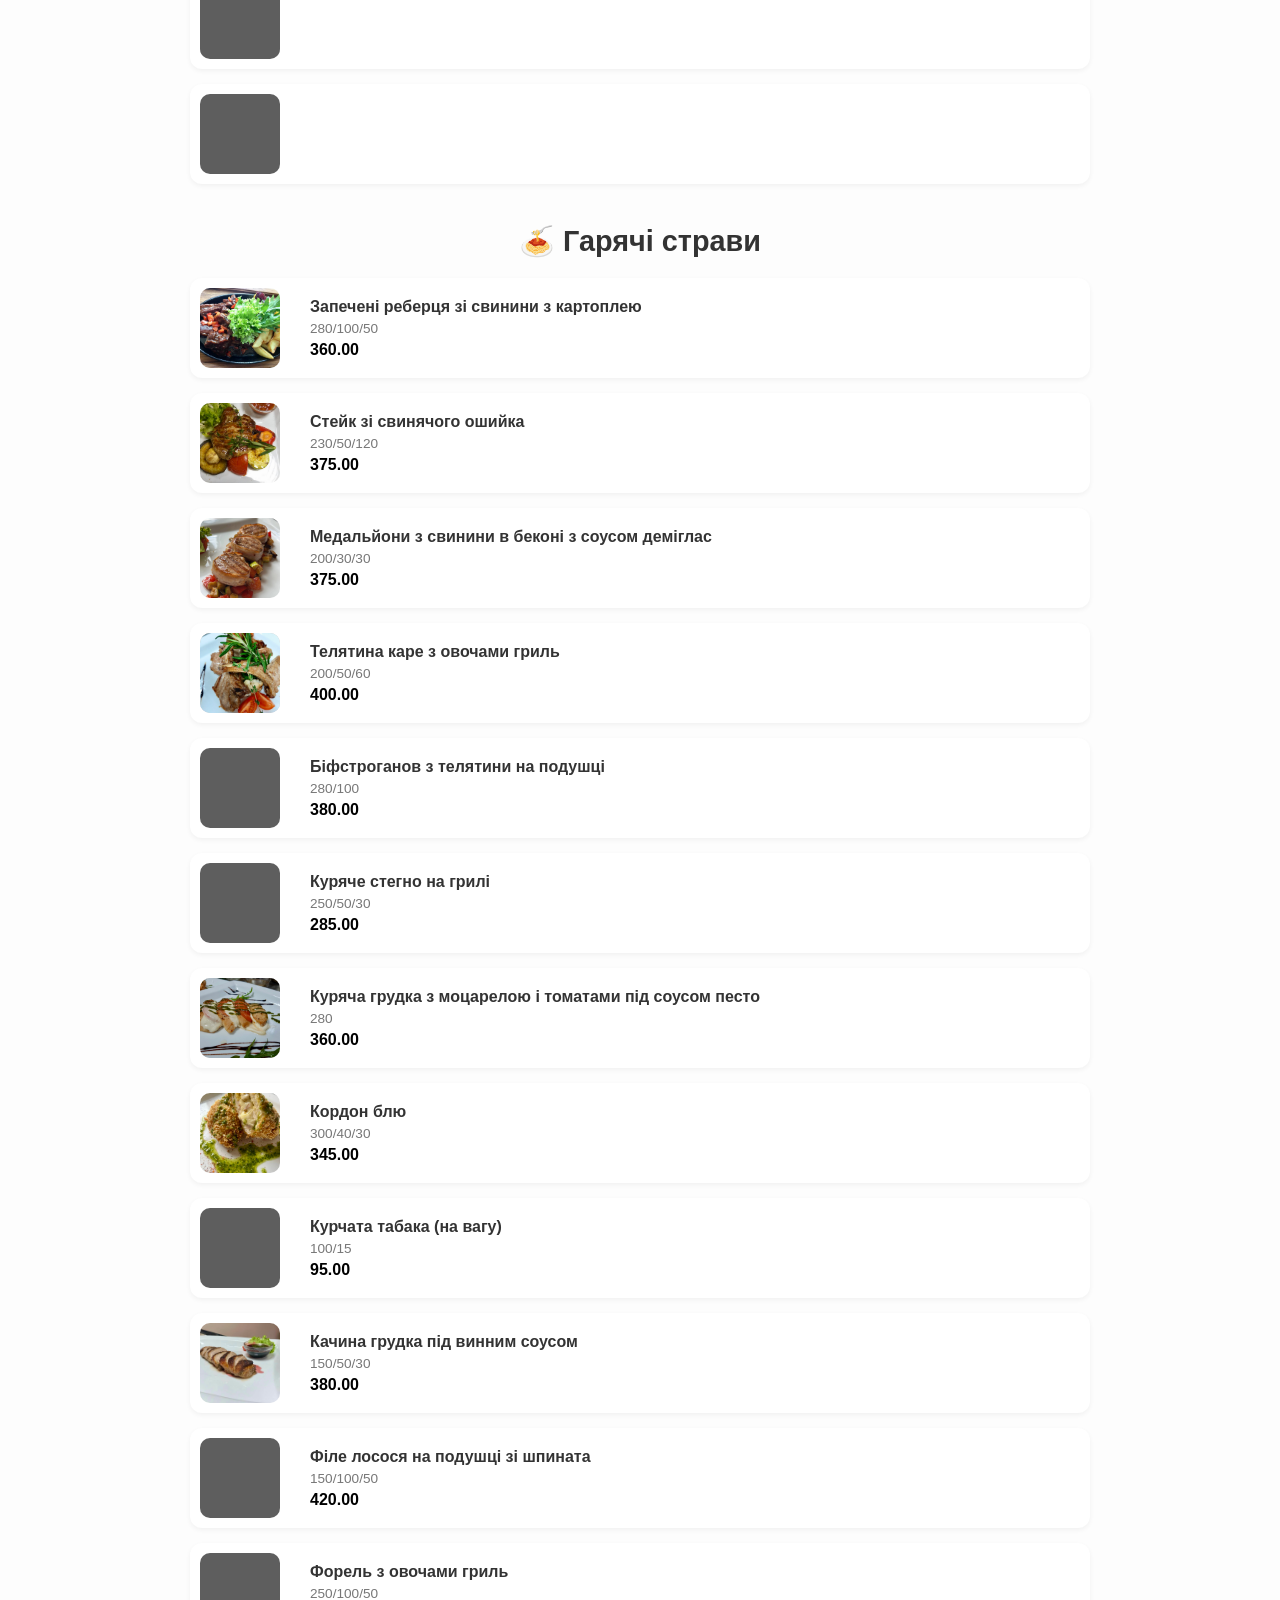
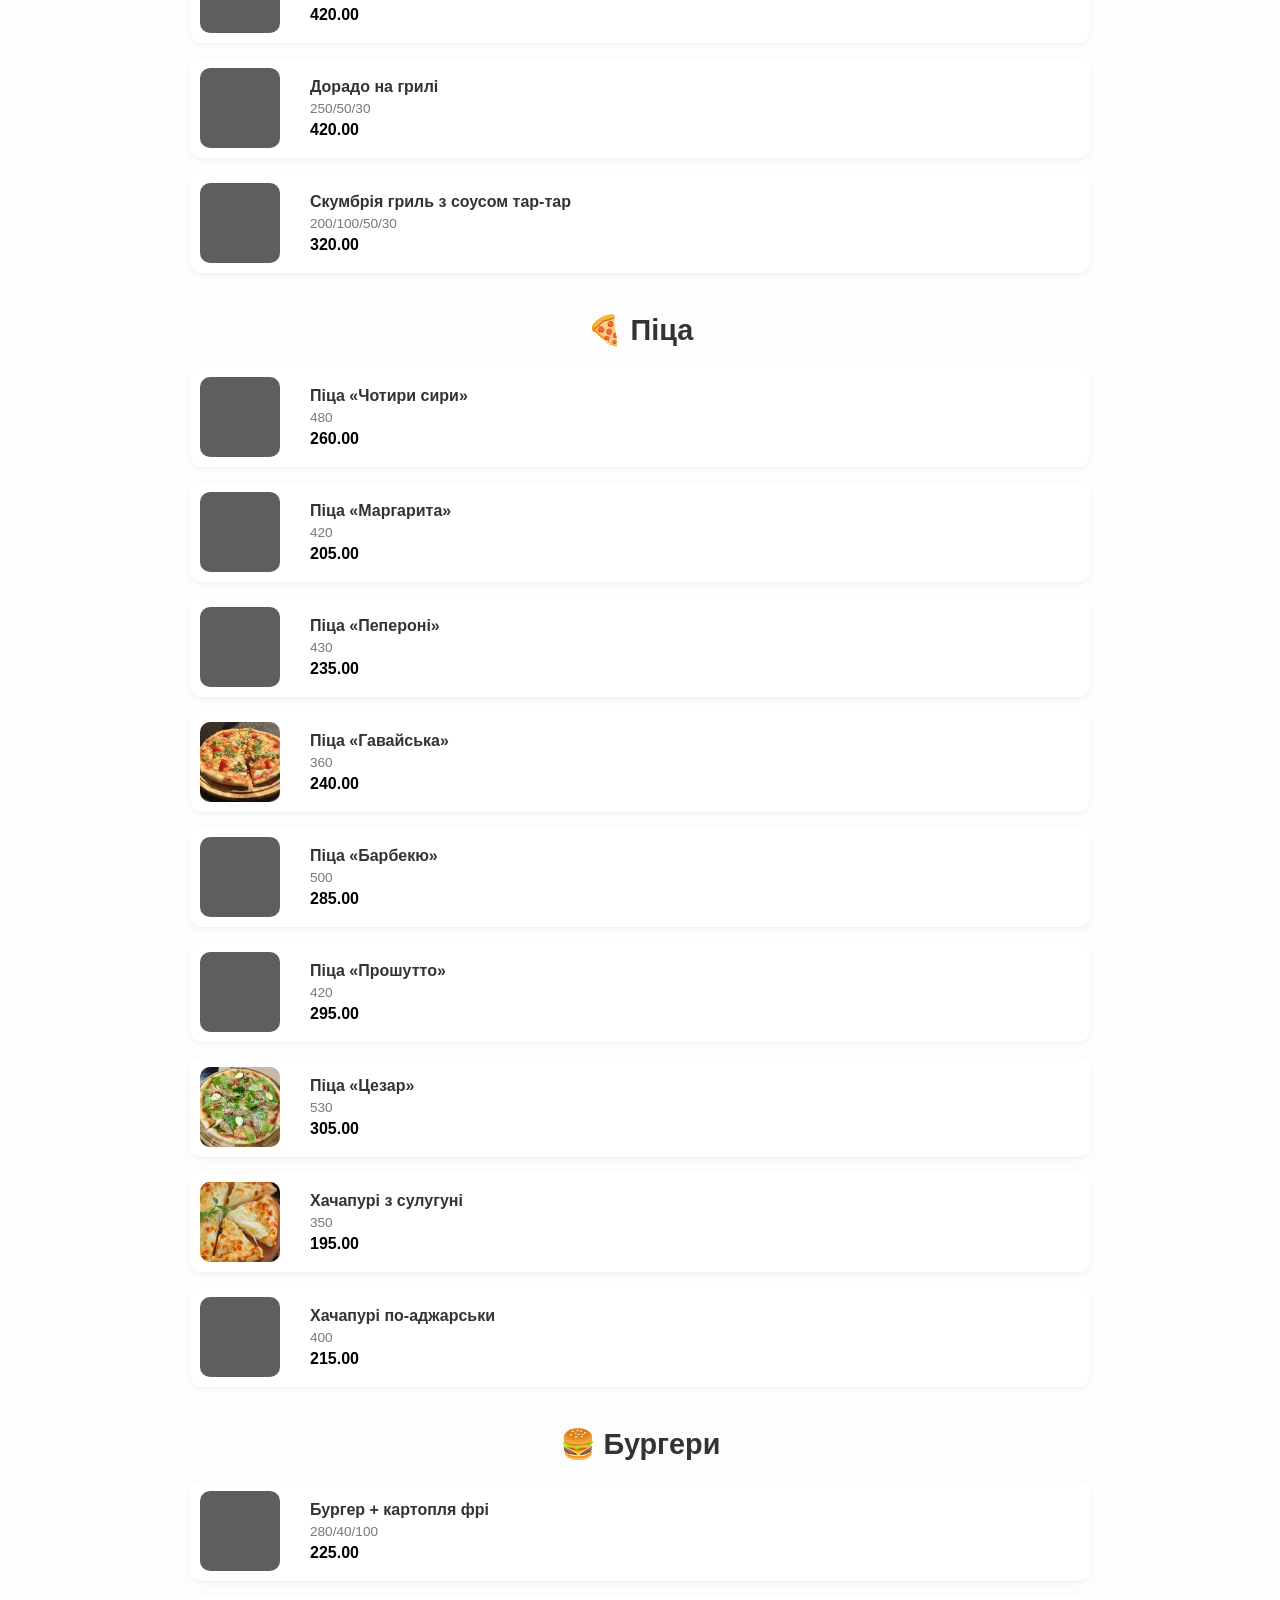
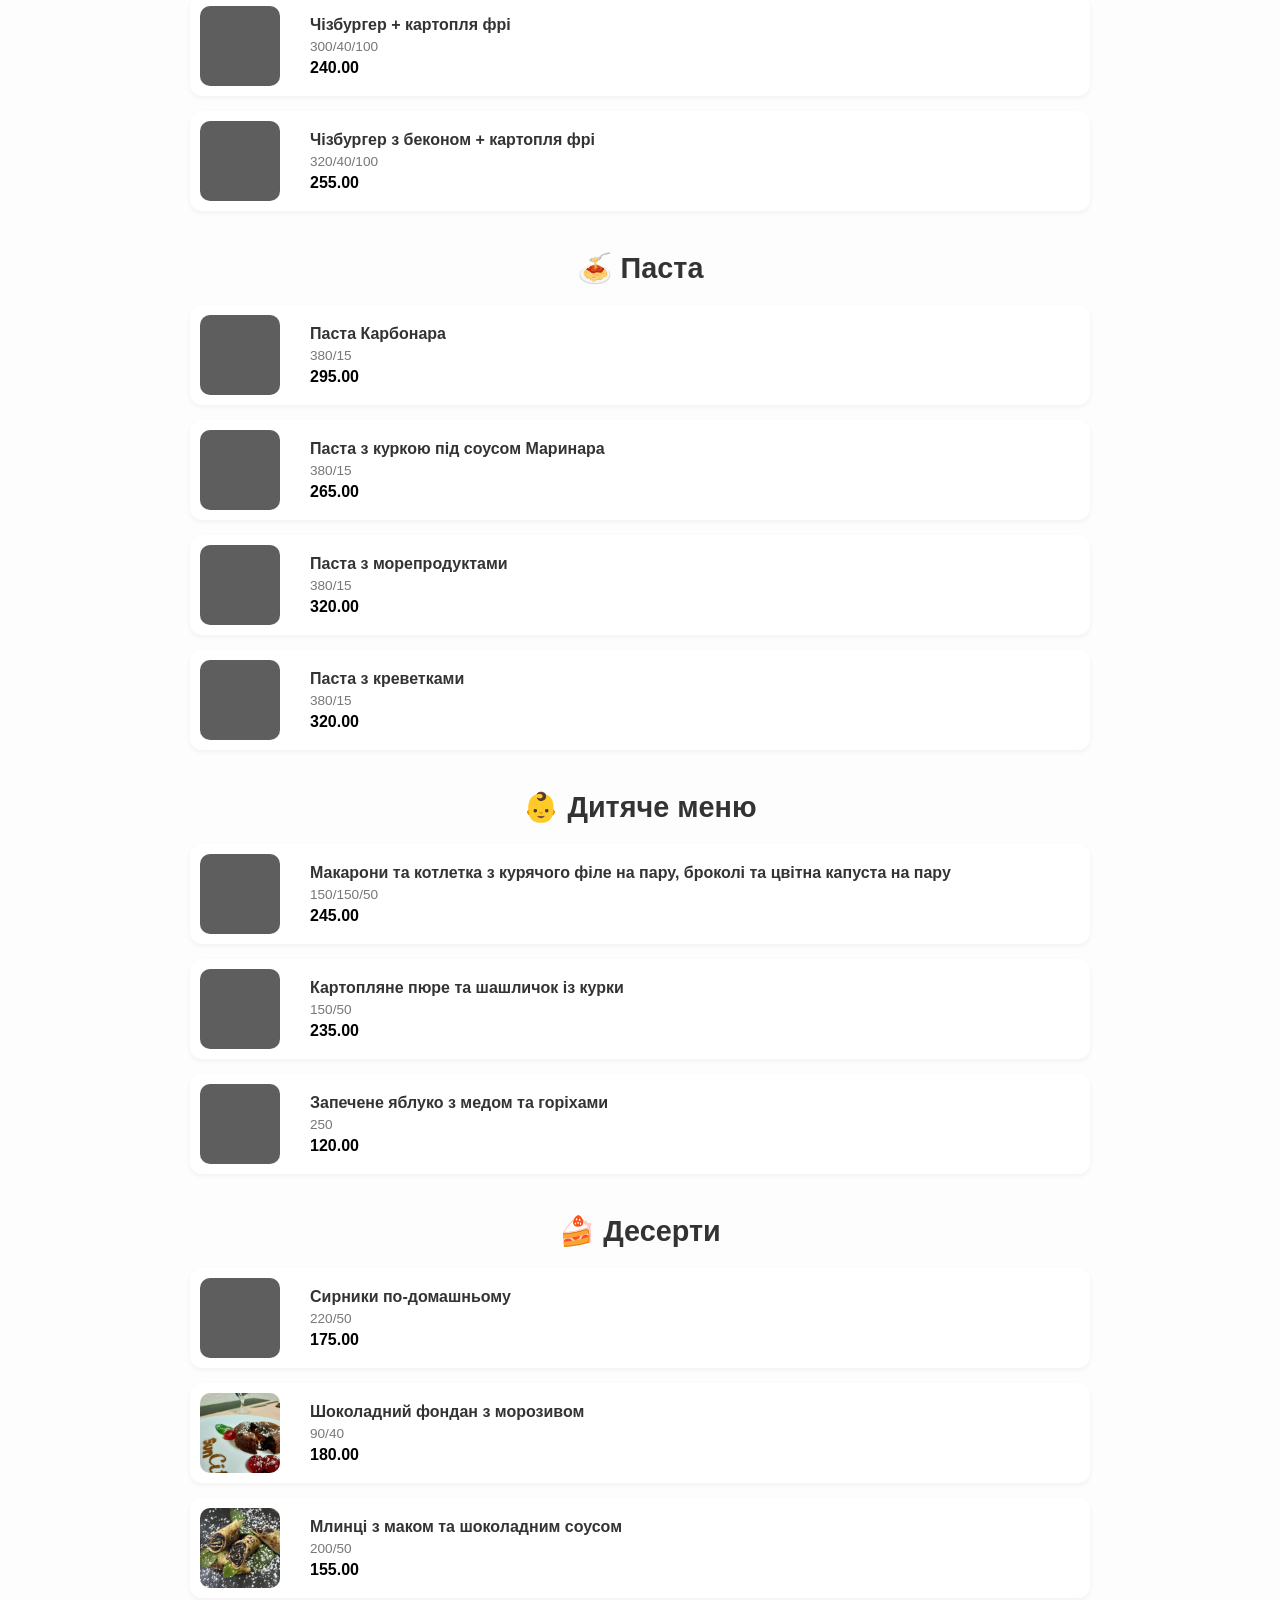
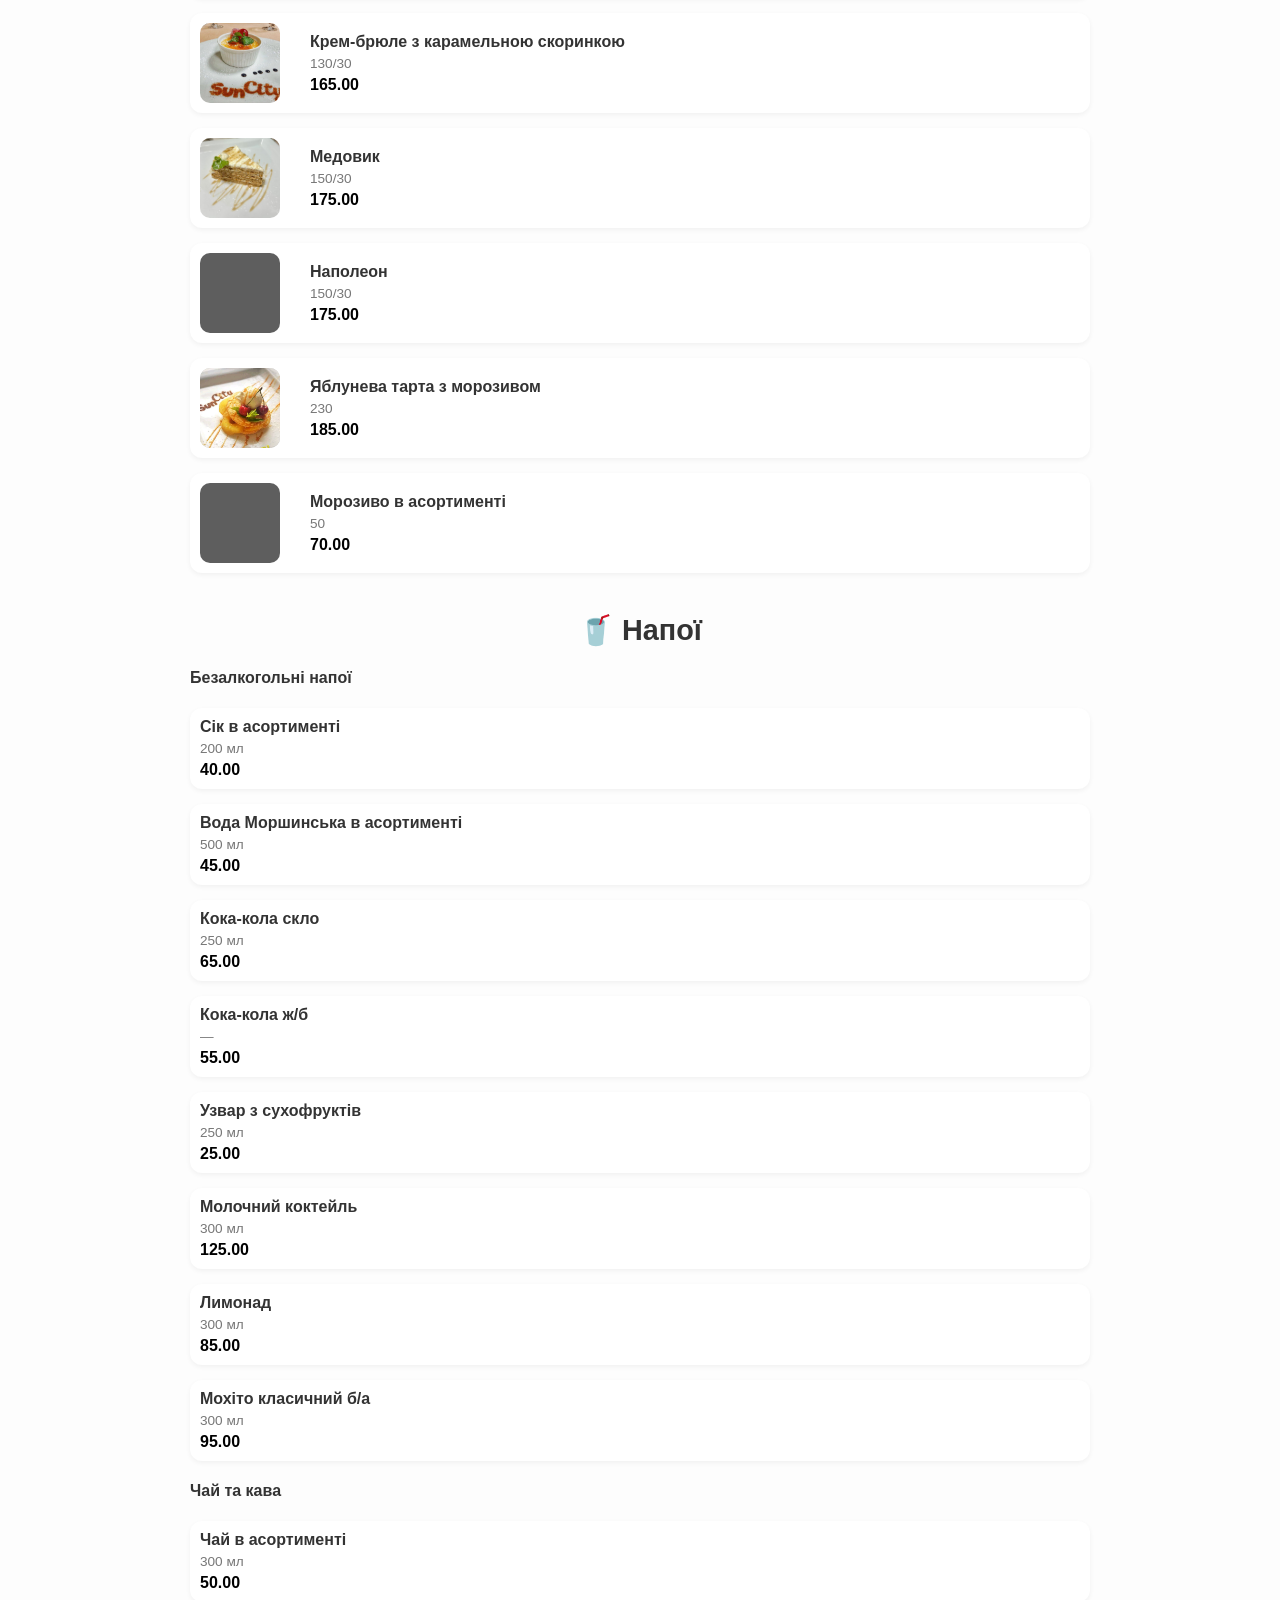
==== commit d06291cf: "Add files via upload" ====
--- a/menu.html
+++ b/menu.html
@@ -441,13 +441,16 @@
 @media (max-width: 768px) {
   .complex-wrapper {
     flex-direction: column;
-    align-items: center;
+    align-items: center;     /* центр по горизонтали */
+    justify-content: center; /* центр по вертикали (если есть высота) */
+    text-align: center;
   }
 
   .complex-lunch-card,
   .new-items-card {
     width: 100%;
-    max-width: 400px;
+    max-width: 350px; /* немного уже для аккуратного вида */
+    margin: 0 auto;   /* дополнительная центровка */
   }
 }
 </style> 
--- a/style.css
+++ b/style.css
@@ -68,7 +68,7 @@
   align-items: center;
   text-align: center;
   height: 70vh;
-  background: #ddd url('images/hall.jpg') center/cover no-repeat;
+  background: #ddd url('images/hall2.jpg') center/cover no-repeat;
   color: #fff;
 }
 
